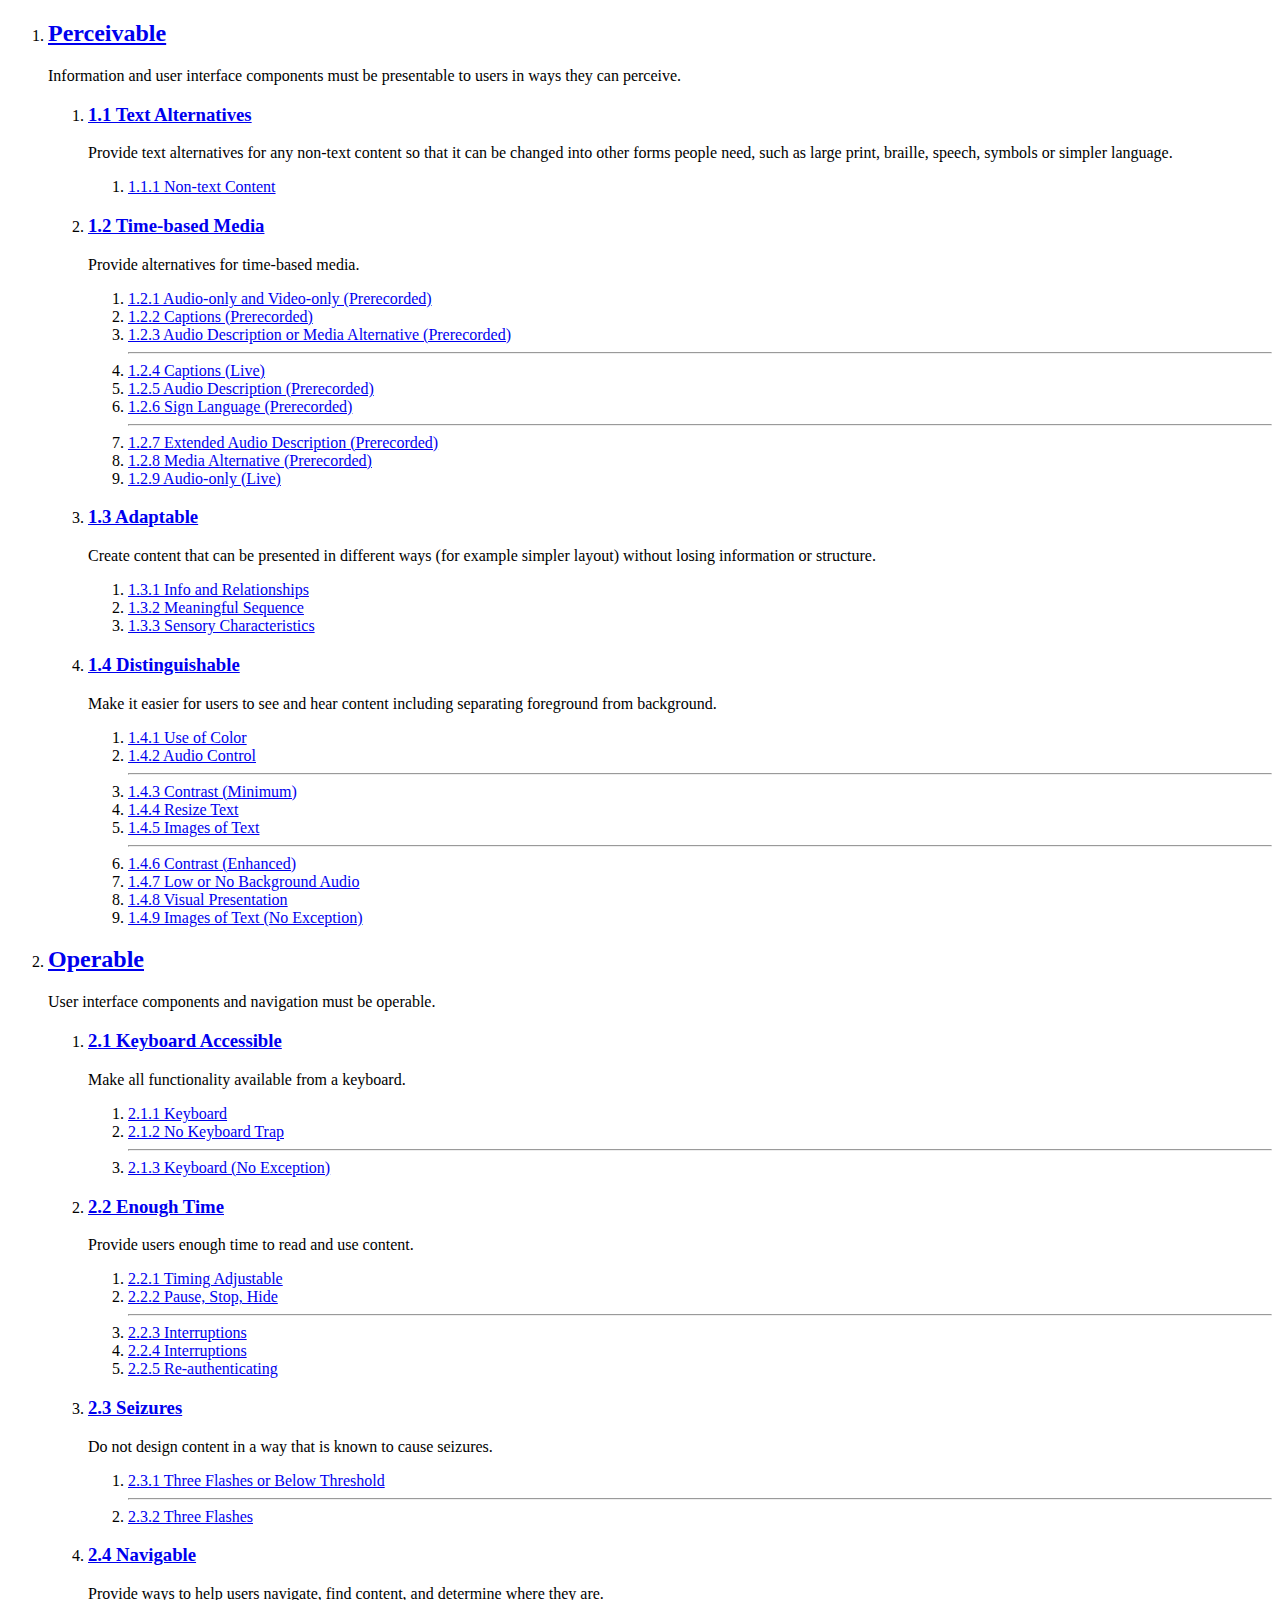
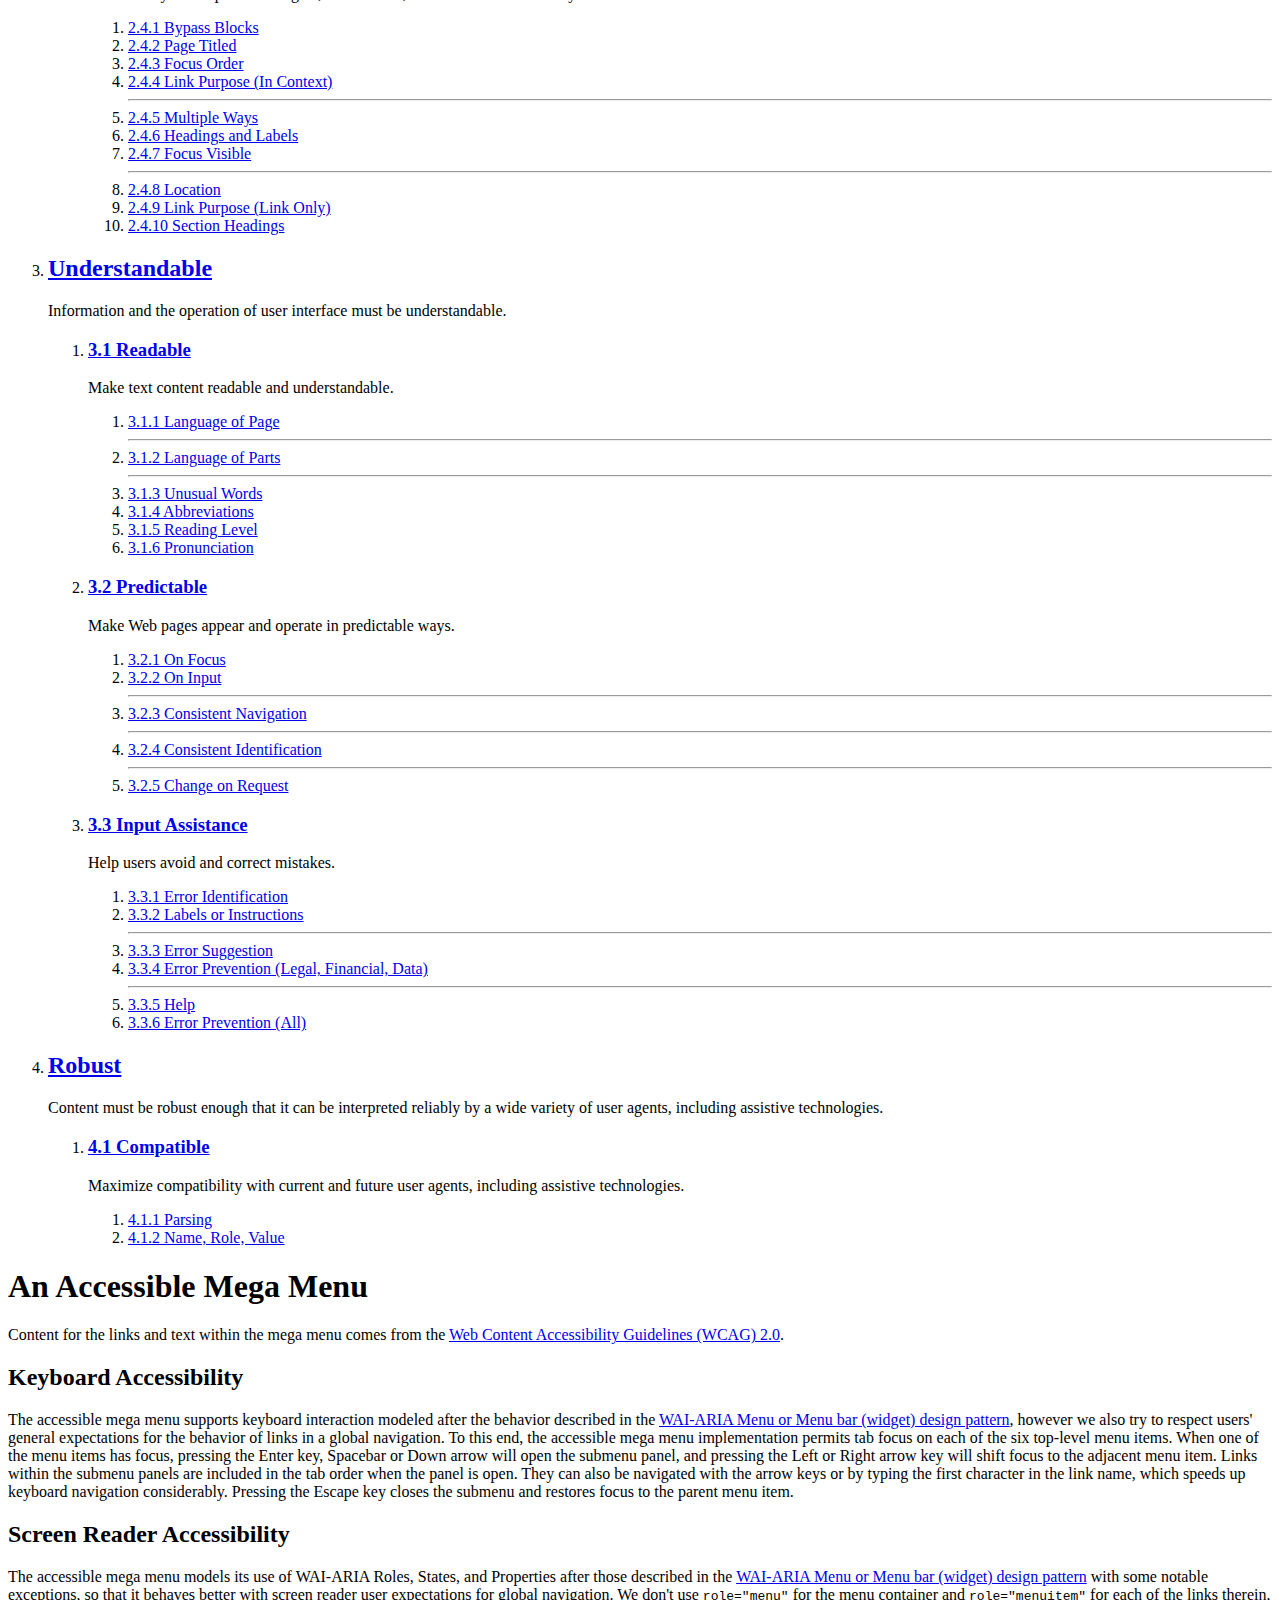
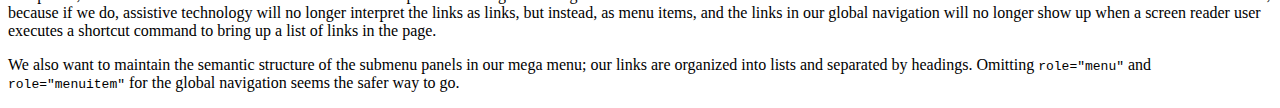
==== index.html @ 06f4739c "Formatting updates" ====
<!DOCTYPE html>
<html lang="en">
  <head>
    <meta charset="utf-8">
    <title>Accessible Mega Menu</title>
    <link rel="stylesheet" href="css/main.css">
    <link rel="stylesheet" href="css/mega-menu.css">
    <script src="https://code.jquery.com/jquery-1.10.1.min.js"></script>
    <script src="js/accessible-mega-menu.js"></script>
    <script src="js/main.js"></script>
  </head>
  <body class="init">
    <div class="layout-grid layout-center diffuse-shadow fill-extra-light">
      <nav class="megamenu">
        <ol>
          <li>
            <h2><a href="http://www.w3.org/TR/WCAG/#perceivable">Perceivable</a></h2>
            <div class="cols-4">
              <p>Information and user interface components must be presentable to users in ways they can perceive.</p>
              <ol>
                <li class="accessible-megamenu-panel-group">
                  <h3><a href="http://www.w3.org/TR/WCAG/#text-equiv">1.1 Text Alternatives</a></h3>
                  <p>Provide text alternatives for any non-text content so that it can be changed into other forms people need, such as large print, braille, speech, symbols or simpler language.</p>
                  <ol>
                    <li><a href="http://www.w3.org/TR/WCAG20/#text-equiv-all">1.1.1 Non-text Content</a></li>
                  </ol>
                </li>
                <li class="accessible-megamenu-panel-group">
                  <h3><a href="http://www.w3.org/TR/WCAG/#media-equiv">1.2 Time-based Media</a></h3>
                  <p>Provide alternatives for time-based media.</p>
                  <ol>
                    <li><a href="http://www.w3.org/TR/WCAG20/#media-equiv-av-only-alt">1.2.1 Audio-only and Video-only (Prerecorded)</a></li>
                    <li><a href="http://www.w3.org/TR/WCAG20/#media-equiv-captions">1.2.2 Captions (Prerecorded)</a></li>
                    <li>
                      <a href="http://www.w3.org/TR/WCAG20/#media-equiv-audio-desc">1.2.3 Audio Description or Media Alternative (Prerecorded)</a>
                      <hr/>
                    </li>
                    <li><a href="http://www.w3.org/TR/WCAG20/#media-equiv-captions">1.2.4 Captions (Live)</a></li>
                    <li><a href="http://www.w3.org/TR/WCAG20/#media-equiv-audio-desc-only">1.2.5 Audio Description (Prerecorded)</a></li>
                    <li>
                      <a href="http://www.w3.org/TR/WCAG20/#media-equiv-sign">1.2.6 Sign Language (Prerecorded)</a>
                      <hr/>
                    </li>
                    <li><a href="http://www.w3.org/TR/WCAG20/#media-equiv-extended-ad">1.2.7 Extended Audio Description (Prerecorded)</a></li>
                    <li><a href="http://www.w3.org/TR/WCAG20/#media-equiv-text-doc">1.2.8 Media Alternative (Prerecorded)</a></li>
                    <li><a href="http://www.w3.org/TR/WCAG20/#media-equiv-live-audio-only">1.2.9 Audio-only (Live)</a></li>
                  </ol>
                </li>
                <li class="accessible-megamenu-panel-group">
                  <h3><a href="http://www.w3.org/TR/WCAG20/#content-structure-separation">1.3 Adaptable</a></h3>
                  <p>Create content that can be presented in different ways (for example simpler layout) without losing information or structure.</p>
                  <ol>
                    <li><a href="http://www.w3.org/TR/WCAG20/#content-structure-separation-programmatic">1.3.1 Info and Relationships</a></li>
                    <li><a href="http://www.w3.org/TR/WCAG20/#content-structure-separation-sequence">1.3.2 Meaningful Sequence</a></li>
                    <li><a href="http://www.w3.org/TR/WCAG20/#content-structure-separation-understanding">1.3.3 Sensory Characteristics</a></li>
                  </ol>
                </li>
                <li class="accessible-megamenu-panel-group">
                  <h3><a href="http://www.w3.org/TR/WCAG20/#visual-audio-contrast">1.4 Distinguishable</a></h3>
                  <p>Make it easier for users to see and hear content including separating foreground from background.</p>
                  <ol>
                    <li><a href="http://www.w3.org/TR/WCAG20/#visual-audio-contrast-without-color">1.4.1 Use of Color</a></li>
                    <li>
                      <a href="http://www.w3.org/TR/WCAG20/#visual-audio-contrast-dis-audio">1.4.2 Audio Control</a>
                      <hr/>
                    </li>
                    <li><a href="http://www.w3.org/TR/WCAG20/#visual-audio-contrast-contrast">1.4.3 Contrast (Minimum)</a></li>
                    <li><a href="http://www.w3.org/TR/WCAG20/#visual-audio-contrast-scale">1.4.4 Resize Text</a></li>
                    <li>
                      <a href="http://www.w3.org/TR/WCAG20/#visual-audio-contrast-text-presentation">1.4.5 Images of Text</a>
                      <hr/>
                    </li>
                    <li><a href="http://www.w3.org/TR/WCAG20/#visual-audio-contrast7">1.4.6 Contrast (Enhanced)</a></li>
                    <li><a href="http://www.w3.org/TR/WCAG20/#visual-audio-contrast-noaudio">1.4.7 Low or No Background Audio</a></li>
                    <li><a href="http://www.w3.org/WAI/WCAG20/quickref/#qr-visual-audio-contrast-visual-presentation">1.4.8 Visual Presentation</a></li>
                    <li><a href="http://www.w3.org/TR/WCAG20/#visual-audio-contrast-text-images">1.4.9 Images of Text (No Exception)</a></li>
                  </ol>
                </li>
              </ol>
            </div>
          </li>
          <li>
            <h2><a href="http://www.w3.org/TR/WCAG/#operable">Operable</a></h2>
            <div class="cols-4b">
              <p>User interface components and navigation must be operable.</p>
              <ol>
                <li class="accessible-megamenu-panel-group">
                  <h3><a href="http://www.w3.org/TR/WCAG20/#keyboard-operation">2.1 Keyboard Accessible</a></h3>
                  <p>Make all functionality available from a keyboard.</p>
                  <ol>
                    <li><a href="http://www.w3.org/TR/WCAG20/#keyboard-operation-keyboard-operable">2.1.1 Keyboard</a></li>
                    <li>
                      <a href="http://www.w3.org/TR/WCAG20/#keyboard-operation-trapping">2.1.2 No Keyboard Trap</a>
                      <hr/>
                    </li>
                    <li><a href="http://www.w3.org/TR/WCAG20/#keyboard-operation-all-funcs">2.1.3 Keyboard (No Exception)</a></li>
                  </ol>
                </li>
                <li class="accessible-megamenu-panel-group">
                  <h3><a href="http://www.w3.org/TR/WCAG20/#time-limits">2.2 Enough Time</a></h3>
                  <p>Provide users enough time to read and use content.</p>
                  <ol>
                    <li><a href="http://www.w3.org/TR/WCAG20/#time-limits-required-behaviors">2.2.1 Timing Adjustable</a></li>
                    <li>
                      <a href="http://www.w3.org/TR/WCAG20/#time-limits-pause">2.2.2 Pause, Stop, Hide</a>
                      <hr/>
                    </li>
                    <li><a href="http://www.w3.org/TR/WCAG20/#time-limits-no-exceptions">2.2.3 Interruptions</a></li>
                    <li><a href="http://www.w3.org/TR/WCAG20/#time-limits-postponed">2.2.4 Interruptions</a></li>
                    <li><a href="http://www.w3.org/TR/WCAG20/#time-limits-server-timeout">2.2.5 Re-authenticating</a></li>
                  </ol>
                </li>
                <li class="accessible-megamenu-panel-group">
                  <h3><a href="http://www.w3.org/TR/WCAG20/#seizure">2.3 Seizures</a></h3>
                  <p>Do not design content in a way that is known to cause seizures.</p>
                  <ol>
                    <li>
                      <a href="http://www.w3.org/TR/WCAG20/#seizure-does-not-violate">2.3.1 Three Flashes or Below Threshold</a>
                      <hr/>
                    </li>
                    <li><a href="http://www.w3.org/TR/WCAG20/#seizure-three-times">2.3.2 Three Flashes</a> </li>
                  </ol>
                </li>
                <li class="accessible-megamenu-panel-group">
                  <h3><a href="http://www.w3.org/TR/WCAG20/#navigation-mechanisms">2.4 Navigable</a></h3>
                  <p>Provide ways to help users navigate, find content, and determine where they are.</p>
                  <ol>
                    <li><a href="http://www.w3.org/TR/WCAG20/#navigation-mechanisms-skip">2.4.1 Bypass Blocks</a></li>
                    <li><a href="http://www.w3.org/TR/WCAG20/#navigation-mechanisms-title">2.4.2 Page Titled</a></li>
                    <li><a href="http://www.w3.org/TR/WCAG20/#navigation-mechanisms-focus-order">2.4.3 Focus Order</a></li>
                    <li>
                      <a href="http://www.w3.org/TR/WCAG20/#navigation-mechanisms-refs">2.4.4 Link Purpose (In Context)</a>
                      <hr/>
                    </li>
                    <li><a href="http://www.w3.org/TR/WCAG20/#navigation-mechanisms-mult-loc">2.4.5 Multiple Ways</a></li>
                    <li><a href="http://www.w3.org/TR/WCAG20/#navigation-mechanisms-descriptive">2.4.6 Headings and Labels</a></li>
                    <li>
                      <a href="http://www.w3.org/TR/WCAG20/#navigation-mechanisms-focus-visible">2.4.7 Focus Visible</a>
                      <hr/>
                    </li>
                    <li><a href="http://www.w3.org/TR/WCAG20/#navigation-mechanisms-location">2.4.8 Location</a></li>
                    <li><a href="http://www.w3.org/TR/WCAG20/#navigation-mechanisms-link">2.4.9 Link Purpose (Link Only)</a></li>
                    <li><a href="http://www.w3.org/TR/WCAG20/#navigation-mechanisms-headings">2.4.10 Section Headings</a></li>
                  </ol>
                </li>
              </ol>
            </div>
          </li>
          <li>
            <h2><a href="http://www.w3.org/TR/WCAG/#understandable">Understandable</a></h2>
            <div class="cols-3">
              <p>Information and the operation of user interface must be understandable.</p>
              <ol>
                <li class="accessible-megamenu-panel-group">
                  <h3><a href="http://www.w3.org/TR/WCAG20/#meaning">3.1 Readable</a></h3>
                  <p>Make text content readable and understandable.</p>
                  <ol>
                    <li>
                      <a href="http://www.w3.org/TR/WCAG20/#meaning-doc-lang-id">3.1.1 Language of Page</a>
                      <hr/>
                    </li>
                    <li>
                      <a href="http://www.w3.org/TR/WCAG20/#meaning-other-lang-id">3.1.2 Language of Parts</a>
                      <hr/>
                    </li>
                    <li><a href="http://www.w3.org/TR/WCAG20/#meaning-idioms">3.1.3 Unusual Words</a></li>
                    <li><a href="http://www.w3.org/TR/WCAG20/#meaning-located">3.1.4 Abbreviations</a></li>
                    <li><a href="http://www.w3.org/TR/WCAG20/#meaning-supplements">3.1.5 Reading Level</a></li>
                    <li><a href="http://www.w3.org/TR/WCAG20/#meaning-pronunciation">3.1.6 Pronunciation</a></li>
                  </ol>
                </li>
                <li class="accessible-megamenu-panel-group">
                  <h3><a href="http://www.w3.org/TR/WCAG20/#consistent-behavior">3.2 Predictable</a></h3>
                  <p>Make Web pages appear and operate in predictable ways.</p>
                  <ol>
                    <li><a href="http://www.w3.org/TR/WCAG20/#consistent-behavior-receive-focus">3.2.1 On Focus</a> </li>
                    <li>
                      <a href="http://www.w3.org/TR/WCAG20/#consistent-behavior-unpredictable-change">3.2.2 On Input</a>
                      <hr/>
                    </li>
                    <li>
                      <a href="http://www.w3.org/TR/WCAG20/#consistent-behavior-consistent-locations">3.2.3 Consistent Navigation</a>
                      <hr/>
                    </li>
                    <li>
                      <a href="http://www.w3.org/TR/WCAG20/#consistent-behavior-consistent-functionality">3.2.4 Consistent Identification</a>
                      <hr/>
                    </li>
                    <li><a href="http://www.w3.org/TR/WCAG20/#consistent-behavior-no-extreme-changes-context">3.2.5 Change on Request</a></li>
                  </ol>
                </li>
                <li class="accessible-megamenu-panel-group">
                  <h3><a href="http://www.w3.org/TR/WCAG20/#minimize-error">3.3 Input Assistance</a></h3>
                  <p>Help users avoid and correct mistakes.</p>
                  <ol>
                    <li><a href="http://www.w3.org/TR/WCAG20/#minimize-error-identified">3.3.1 Error Identification</a></li>
                    <li>
                      <a href="http://www.w3.org/TR/WCAG20/#minimize-error-cues">3.3.2 Labels or Instructions</a>
                      <hr/>
                    </li>
                    <li><a href="http://www.w3.org/TR/WCAG20/#minimize-error-suggestions">3.3.3 Error Suggestion</a></li>
                    <li>
                      <a href="http://www.w3.org/TR/WCAG20/#minimize-error-reversible">3.3.4 Error Prevention (Legal, Financial, Data)</a>
                      <hr/>
                    </li>
                    <li><a href="http://www.w3.org/TR/WCAG20/#minimize-error-context-help">3.3.5 Help</a></li>
                    <li><a href="http://www.w3.org/TR/WCAG20/#minimize-error-reversible-all">3.3.6 Error Prevention (All)</a></li>
                  </ol>
                </li>
              </ol>
            </div>
          </li>
          <li>
            <h2><a href="http://www.w3.org/TR/WCAG/#robust">Robust</a></h2>
            <div class="cols-1">
              <p>Content must be robust enough that it can be interpreted reliably by a wide variety of user agents, including assistive technologies.</p>
              <ol>
                <li class="accessible-megamenu-panel-group">
                  <h3><a href="http://www.w3.org/TR/WCAG20/#ensure-compat">4.1 Compatible</a></h3>
                  <p>Maximize compatibility with current and future user agents, including assistive technologies.</p>
                  <ol>
                    <li><a href="http://www.w3.org/TR/WCAG20/#ensure-compat-parses">4.1.1 Parsing</a></li>
                    <li><a href="http://www.w3.org/TR/WCAG20/#ensure-compat-rsv">4.1.2 Name, Role, Value</a></li>
                  </ol>
                </li>
              </ol>
            </div>
          </li>
        </ol>
      </nav>
      <main role="main">
        <h1>An Accessible Mega Menu</h1>
        <p>Content for the links and text within the mega menu comes from the <a href="http://www.w3.org/TR/WCAG/">Web Content Accessibility Guidelines (WCAG) 2.0</a>.</p>
        <h2>Keyboard Accessibility</h2>
        <p>The accessible mega menu supports keyboard interaction modeled after the behavior described in the <a href="http://www.w3.org/TR/wai-aria-practices/#menu">WAI-ARIA Menu or Menu bar (widget) design pattern</a>, however we also try to respect users' general expectations for the behavior of links in a global navigation. To this end, the accessible mega menu implementation permits tab focus on each of the six top-level menu items. When one of the menu items has focus, pressing the Enter key, Spacebar or Down arrow will open the submenu panel, and pressing the Left or Right arrow key will shift focus to the adjacent menu item. Links within the submenu panels are included in the tab order when the panel is open. They can also be navigated with the arrow keys or by typing the first character in the link name, which speeds up keyboard navigation considerably. Pressing the Escape key closes the submenu and restores focus to the parent menu item.</p>
        <h2>Screen Reader Accessibility</h2>
        <p>The accessible mega menu models its use of WAI-ARIA Roles, States, and Properties after those described in the <a href="http://www.w3.org/TR/wai-aria-practices/#menu">WAI-ARIA Menu or Menu bar (widget) design pattern</a> with some notable exceptions, so that it behaves better with screen reader user expectations for global navigation. We don't use <code class="prettyprint">role="menu"</code> for the menu container and <code class="prettyprint">role="menuitem"</code> for each of the links therein, because if we do, assistive technology will no longer interpret the links as links, but instead, as menu items, and the links in our global navigation will no longer show up when a screen reader user executes a shortcut command to bring up a list of links in the page.</p>
        <p>We also want to maintain the semantic structure of the submenu panels in our mega menu; our links are organized into lists and separated by headings. Omitting <code class="prettyprint">role="menu"</code> and <code class="prettyprint">role="menuitem"</code> for the global navigation seems the safer way to go.</p>
      </main>
    </div>
  </body>
</html>
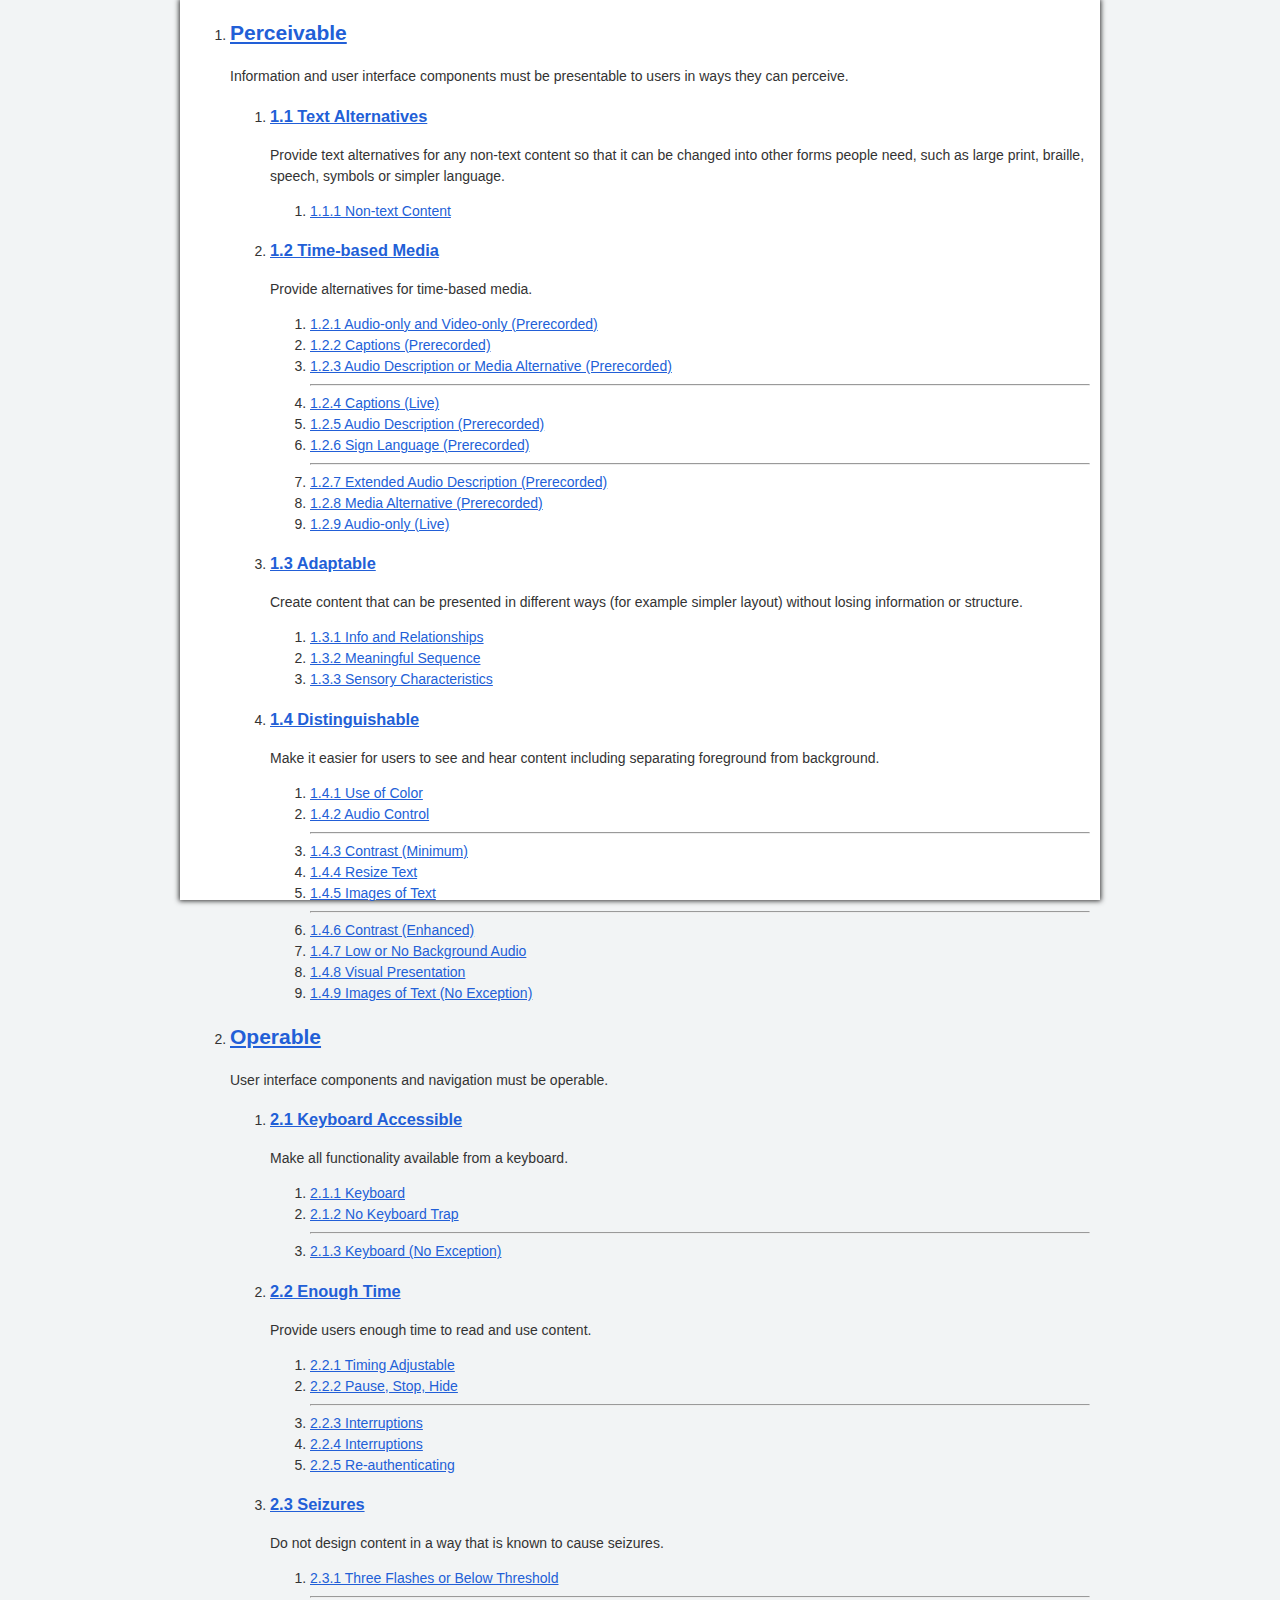
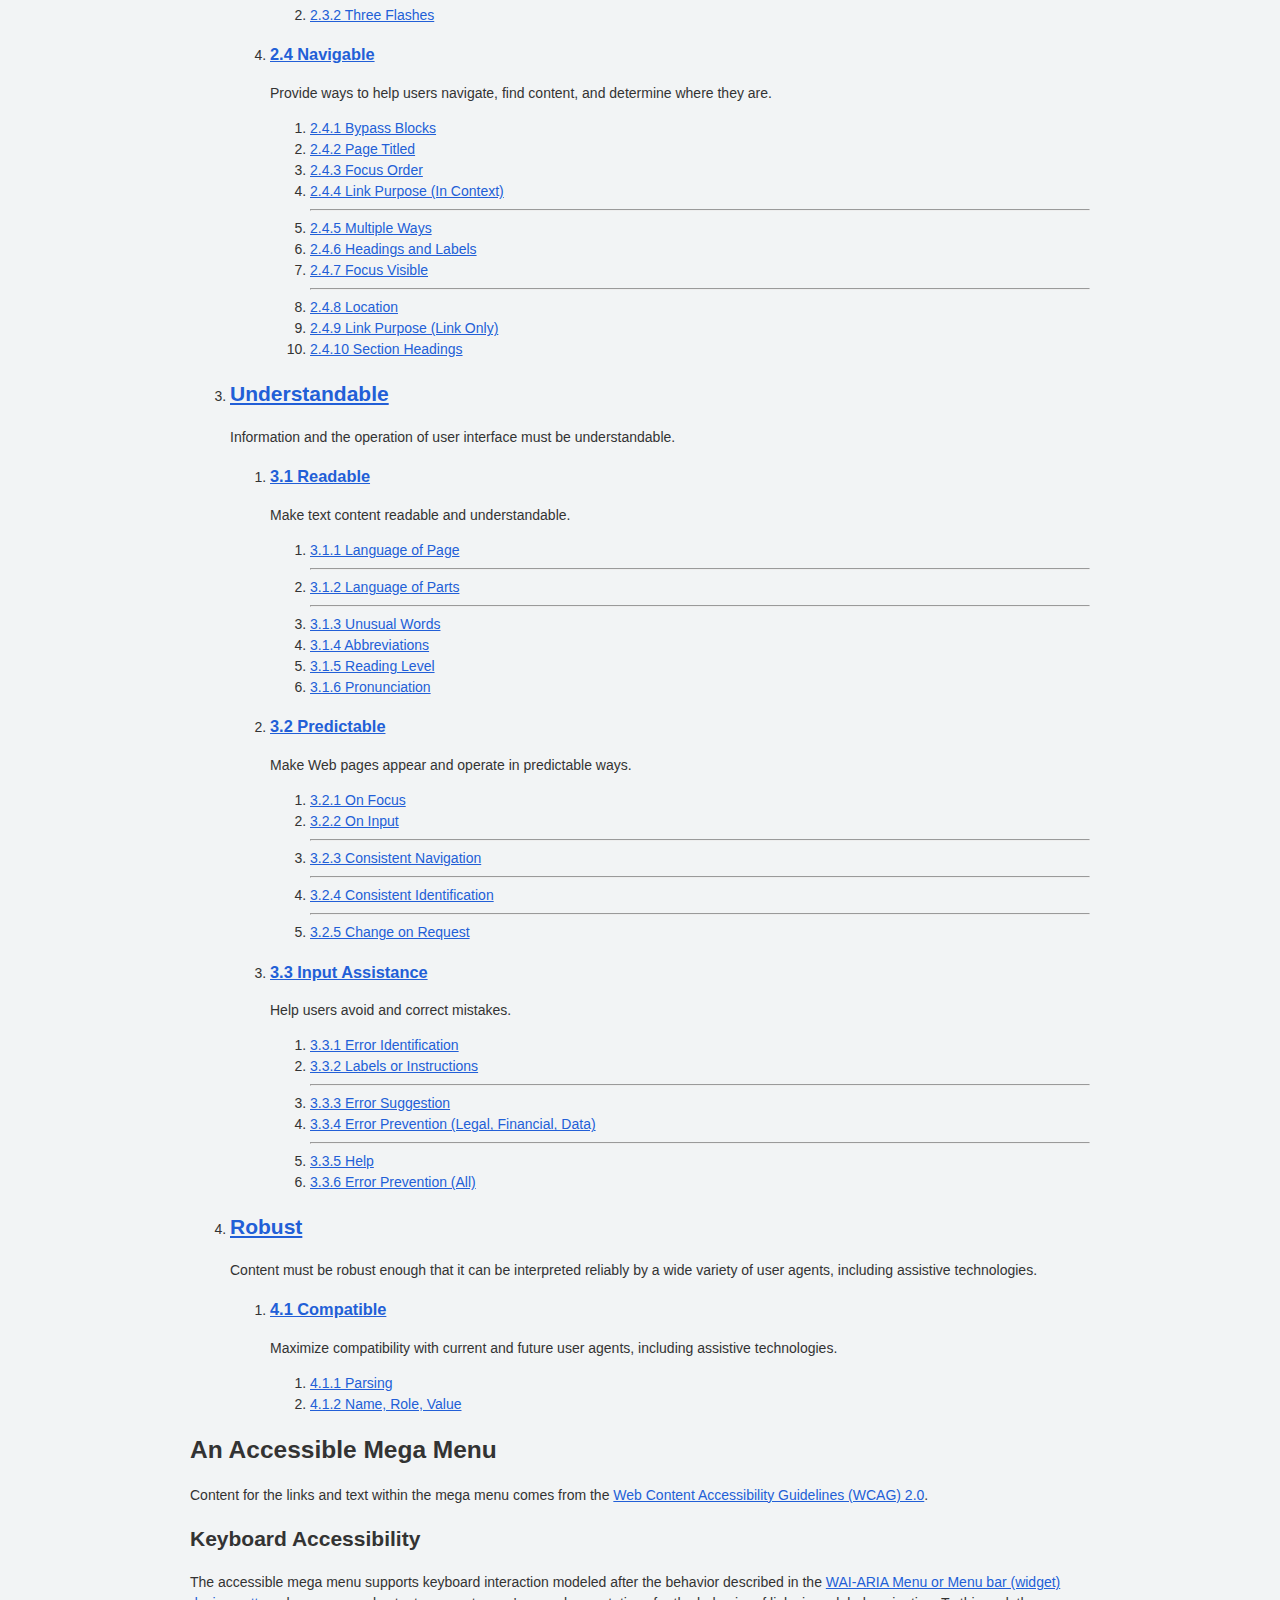
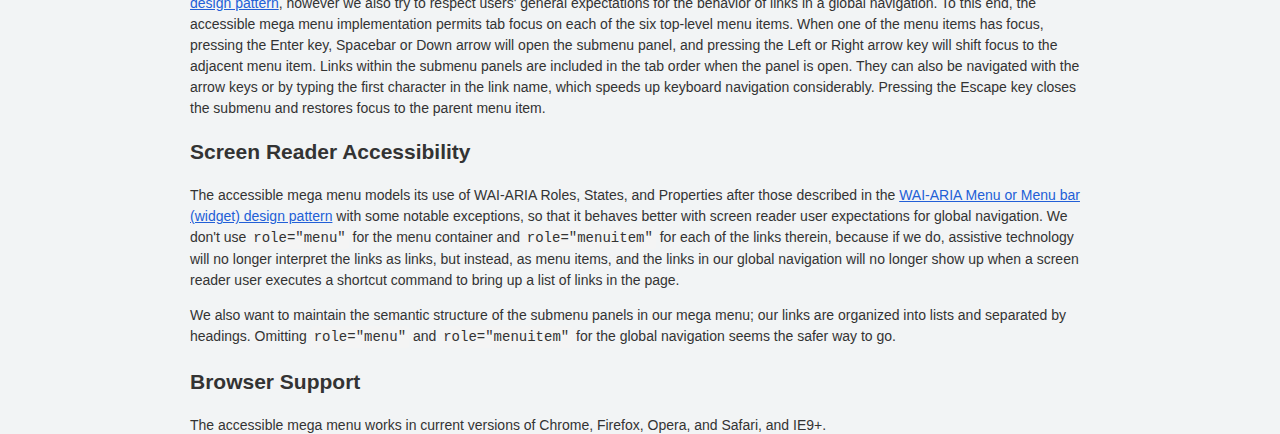
==== commit 7987d681: "Reduced specificity 🚀" ====
--- a/index.html
+++ b/index.html
@@ -9,8 +9,8 @@
     <script src="js/accessible-mega-menu.js"></script>
     <script src="js/main.js"></script>
   </head>
-  <body class="init">
-    <div class="layout-grid layout-center diffuse-shadow fill-extra-light">
+  <body>
+    <div class="layout">
       <nav class="megamenu">
         <ol>
           <li>
@@ -18,14 +18,14 @@
             <div class="cols-4">
               <p>Information and user interface components must be presentable to users in ways they can perceive.</p>
               <ol>
-                <li class="accessible-megamenu-panel-group">
+                <li class="menu-panel-group">
                   <h3><a href="http://www.w3.org/TR/WCAG/#text-equiv">1.1 Text Alternatives</a></h3>
                   <p>Provide text alternatives for any non-text content so that it can be changed into other forms people need, such as large print, braille, speech, symbols or simpler language.</p>
                   <ol>
                     <li><a href="http://www.w3.org/TR/WCAG20/#text-equiv-all">1.1.1 Non-text Content</a></li>
                   </ol>
                 </li>
-                <li class="accessible-megamenu-panel-group">
+                <li class="menu-panel-group">
                   <h3><a href="http://www.w3.org/TR/WCAG/#media-equiv">1.2 Time-based Media</a></h3>
                   <p>Provide alternatives for time-based media.</p>
                   <ol>
@@ -46,7 +46,7 @@
                     <li><a href="http://www.w3.org/TR/WCAG20/#media-equiv-live-audio-only">1.2.9 Audio-only (Live)</a></li>
                   </ol>
                 </li>
-                <li class="accessible-megamenu-panel-group">
+                <li class="menu-panel-group">
                   <h3><a href="http://www.w3.org/TR/WCAG20/#content-structure-separation">1.3 Adaptable</a></h3>
                   <p>Create content that can be presented in different ways (for example simpler layout) without losing information or structure.</p>
                   <ol>
@@ -55,7 +55,7 @@
                     <li><a href="http://www.w3.org/TR/WCAG20/#content-structure-separation-understanding">1.3.3 Sensory Characteristics</a></li>
                   </ol>
                 </li>
-                <li class="accessible-megamenu-panel-group">
+                <li class="menu-panel-group">
                   <h3><a href="http://www.w3.org/TR/WCAG20/#visual-audio-contrast">1.4 Distinguishable</a></h3>
                   <p>Make it easier for users to see and hear content including separating foreground from background.</p>
                   <ol>
@@ -84,7 +84,7 @@
             <div class="cols-4b">
               <p>User interface components and navigation must be operable.</p>
               <ol>
-                <li class="accessible-megamenu-panel-group">
+                <li class="menu-panel-group">
                   <h3><a href="http://www.w3.org/TR/WCAG20/#keyboard-operation">2.1 Keyboard Accessible</a></h3>
                   <p>Make all functionality available from a keyboard.</p>
                   <ol>
@@ -96,7 +96,7 @@
                     <li><a href="http://www.w3.org/TR/WCAG20/#keyboard-operation-all-funcs">2.1.3 Keyboard (No Exception)</a></li>
                   </ol>
                 </li>
-                <li class="accessible-megamenu-panel-group">
+                <li class="menu-panel-group">
                   <h3><a href="http://www.w3.org/TR/WCAG20/#time-limits">2.2 Enough Time</a></h3>
                   <p>Provide users enough time to read and use content.</p>
                   <ol>
@@ -110,7 +110,7 @@
                     <li><a href="http://www.w3.org/TR/WCAG20/#time-limits-server-timeout">2.2.5 Re-authenticating</a></li>
                   </ol>
                 </li>
-                <li class="accessible-megamenu-panel-group">
+                <li class="menu-panel-group">
                   <h3><a href="http://www.w3.org/TR/WCAG20/#seizure">2.3 Seizures</a></h3>
                   <p>Do not design content in a way that is known to cause seizures.</p>
                   <ol>
@@ -121,7 +121,7 @@
                     <li><a href="http://www.w3.org/TR/WCAG20/#seizure-three-times">2.3.2 Three Flashes</a> </li>
                   </ol>
                 </li>
-                <li class="accessible-megamenu-panel-group">
+                <li class="menu-panel-group">
                   <h3><a href="http://www.w3.org/TR/WCAG20/#navigation-mechanisms">2.4 Navigable</a></h3>
                   <p>Provide ways to help users navigate, find content, and determine where they are.</p>
                   <ol>
@@ -151,7 +151,7 @@
             <div class="cols-3">
               <p>Information and the operation of user interface must be understandable.</p>
               <ol>
-                <li class="accessible-megamenu-panel-group">
+                <li class="menu-panel-group">
                   <h3><a href="http://www.w3.org/TR/WCAG20/#meaning">3.1 Readable</a></h3>
                   <p>Make text content readable and understandable.</p>
                   <ol>
@@ -169,7 +169,7 @@
                     <li><a href="http://www.w3.org/TR/WCAG20/#meaning-pronunciation">3.1.6 Pronunciation</a></li>
                   </ol>
                 </li>
-                <li class="accessible-megamenu-panel-group">
+                <li class="menu-panel-group">
                   <h3><a href="http://www.w3.org/TR/WCAG20/#consistent-behavior">3.2 Predictable</a></h3>
                   <p>Make Web pages appear and operate in predictable ways.</p>
                   <ol>
@@ -189,7 +189,7 @@
                     <li><a href="http://www.w3.org/TR/WCAG20/#consistent-behavior-no-extreme-changes-context">3.2.5 Change on Request</a></li>
                   </ol>
                 </li>
-                <li class="accessible-megamenu-panel-group">
+                <li class="menu-panel-group">
                   <h3><a href="http://www.w3.org/TR/WCAG20/#minimize-error">3.3 Input Assistance</a></h3>
                   <p>Help users avoid and correct mistakes.</p>
                   <ol>
@@ -215,7 +215,7 @@
             <div class="cols-1">
               <p>Content must be robust enough that it can be interpreted reliably by a wide variety of user agents, including assistive technologies.</p>
               <ol>
-                <li class="accessible-megamenu-panel-group">
+                <li class="menu-panel-group">
                   <h3><a href="http://www.w3.org/TR/WCAG20/#ensure-compat">4.1 Compatible</a></h3>
                   <p>Maximize compatibility with current and future user agents, including assistive technologies.</p>
                   <ol>
@@ -234,8 +234,10 @@
         <h2>Keyboard Accessibility</h2>
         <p>The accessible mega menu supports keyboard interaction modeled after the behavior described in the <a href="http://www.w3.org/TR/wai-aria-practices/#menu">WAI-ARIA Menu or Menu bar (widget) design pattern</a>, however we also try to respect users' general expectations for the behavior of links in a global navigation. To this end, the accessible mega menu implementation permits tab focus on each of the six top-level menu items. When one of the menu items has focus, pressing the Enter key, Spacebar or Down arrow will open the submenu panel, and pressing the Left or Right arrow key will shift focus to the adjacent menu item. Links within the submenu panels are included in the tab order when the panel is open. They can also be navigated with the arrow keys or by typing the first character in the link name, which speeds up keyboard navigation considerably. Pressing the Escape key closes the submenu and restores focus to the parent menu item.</p>
         <h2>Screen Reader Accessibility</h2>
-        <p>The accessible mega menu models its use of WAI-ARIA Roles, States, and Properties after those described in the <a href="http://www.w3.org/TR/wai-aria-practices/#menu">WAI-ARIA Menu or Menu bar (widget) design pattern</a> with some notable exceptions, so that it behaves better with screen reader user expectations for global navigation. We don't use <code class="prettyprint">role="menu"</code> for the menu container and <code class="prettyprint">role="menuitem"</code> for each of the links therein, because if we do, assistive technology will no longer interpret the links as links, but instead, as menu items, and the links in our global navigation will no longer show up when a screen reader user executes a shortcut command to bring up a list of links in the page.</p>
-        <p>We also want to maintain the semantic structure of the submenu panels in our mega menu; our links are organized into lists and separated by headings. Omitting <code class="prettyprint">role="menu"</code> and <code class="prettyprint">role="menuitem"</code> for the global navigation seems the safer way to go.</p>
+        <p>The accessible mega menu models its use of WAI-ARIA Roles, States, and Properties after those described in the <a href="http://www.w3.org/TR/wai-aria-practices/#menu">WAI-ARIA Menu or Menu bar (widget) design pattern</a> with some notable exceptions, so that it behaves better with screen reader user expectations for global navigation. We don't use <code>role="menu"</code> for the menu container and <code>role="menuitem"</code> for each of the links therein, because if we do, assistive technology will no longer interpret the links as links, but instead, as menu items, and the links in our global navigation will no longer show up when a screen reader user executes a shortcut command to bring up a list of links in the page.</p>
+        <p>We also want to maintain the semantic structure of the submenu panels in our mega menu; our links are organized into lists and separated by headings. Omitting <code>role="menu"</code> and <code>role="menuitem"</code> for the global navigation seems the safer way to go.</p>
+        <h2>Browser Support</h2>
+        <p>The accessible mega menu works in current versions of Chrome, Firefox, Opera, and Safari, and IE9+.</p>
       </main>
     </div>
   </body>
--- a/css/main.css
+++ b/css/main.css
@@ -0,0 +1,51 @@
+html,
+body {
+  height: 100%;
+  margin: 0;
+  padding: 0;
+  width: 100%;
+}
+html {
+  font-size: 14px;
+  line-height: 1.5;
+}
+body {
+  background: #f2f4f5;
+  color: #333;
+  cursor: default;
+  font-family: 'Helvetica Neue', Helvetica, Arial, sans-serif;
+}
+code {
+  background: #f4f4f4;
+  border-radius: 3px;
+  padding: 3px;
+}
+h1 {
+  font-size: 1.75rem;
+}
+h2 {
+  font-size: 1.5rem;
+}
+.layout {
+  background: #fff;
+  bottom: 0;
+  box-shadow: 0 0 5px 1px #333;
+  left: 0;
+  margin: auto;
+  padding: 0 10px 10px;
+  position: absolute;
+  right: 0;
+  top: 0;
+  width: 900px;
+}
+:link {
+  color: #225fd7;
+}
+:link:focus {
+  outline: 2px solid #225fd7;
+  text-decoration: underline;
+}
+:link:active,
+:link:hover {
+  outline: 0;
+}--- a/css/mega-menu.css
+++ b/css/mega-menu.css
@@ -0,0 +1,188 @@
+.menu {
+  background: #dfe2e2;
+  border-color: #b3b3b3;
+  border-color: rgba(0, 0, 0, 0.3);
+  border-style: solid;
+  border-width: 0 1px 1px;
+  box-sizing: border-box;
+  color: #454545;
+  display: block;
+  height: 3.077em;
+  list-style: none;
+  margin: 0;
+  padding: 0;
+  position: relative;
+}
+.menu h2,
+.menu h3,
+.menu h4 {
+  display: inline;
+  font-size: 1em;
+  line-height: inherit;
+  padding: 0;
+}
+.menu:focus {
+  outline: 2px solid #225fd7;
+}
+.menu-top-nav-item {
+  border-right: 1px solid #b3b3b3;
+  box-sizing: border-box;
+  color: #454545 !important;
+  display: block;
+  float: left;
+  height: 3.077em;
+  list-style: none;
+  margin: 0;
+  padding: 0;
+  position: relative;
+  text-shadow: 0 1px 0 #fff;
+}
+.menu-top-nav-item a[aria-haspopup] {
+  color: #454545 !important;
+  display: block;
+  height: 3em;
+  line-height: 3em;
+  padding: 0 12px;
+  position: relative;
+  text-decoration: none;
+  z-index: inherit; 
+}
+.menu-top-nav-item a[aria-haspopup]:hover,
+.menu-top-nav-item a[aria-haspopup]:focus {
+  color: #333 !important;
+  outline-offset: -1px;
+}
+.menu-top-nav-item a[aria-haspopup]:hover,
+.menu-top-nav-item a[aria-haspopup]:focus,
+.menu-top-nav-item a[aria-haspopup].open {
+  background: #f5f8fa none;
+  margin-left: 0;
+  z-index: 1002;
+}
+.menu-top-nav-item a[aria-haspopup].open {
+  background: #f5f8fa none;
+  padding-bottom: 2px;
+}
+.menu-top-nav-item:first-child a[aria-haspopup].open {
+  border-left: 1px solid #b3b3b3;
+  left: -1px;
+  margin-right: -1px;
+}
+.menu-panel {
+  background: #f5f8fa;
+  border: 1px solid #b3b3b3;
+  box-shadow: 0 4px 4px -3px #171717;
+  color: #454545;
+  cursor: default;
+  display: block;
+  left: -1px;
+  line-height: normal;
+  margin: 0;
+  max-height: 0;
+  opacity: 0;
+  overflow: hidden;
+  padding: 0 12px;
+  position: absolute;
+  top: -9999em;
+  transition: opacity 250ms ease 250ms, max-height 500ms ease, visibility 0s linear 500ms, top 0s linear 500ms;
+  visibility: hidden;
+}
+.menu-panel.open {
+  max-height: 600px;
+  opacity: 1;
+  top: 3em;
+  transition: opacity 250ms ease, max-height 500ms ease, visibility 0s linear 0s, top 0s linear 0s;
+  visibility: visible;
+  z-index: 1001;
+}
+.menu-panel a {
+  color: #225fd7;
+  display: inline-block;
+  font-size: .92em;
+  font-weight: bold;
+  line-height: 1.2em;
+  margin-bottom: 0.5em;
+  text-decoration: none;
+}
+.menu-panel.cols-1,
+.menu-panel.cols-3,
+.menu-panel.cols-4,
+.menu-panel.cols-4b {
+  width: 874px;
+}
+.menu-panel.cols-1 {
+  left: -22.9em;
+}
+.menu-panel.cols-1 > ol > li {
+  width: auto;
+}
+.menu-panel.cols-3 {
+  left: -13.55em;
+}
+.menu-panel.cols-3 > ol > li {
+  width: 30%;
+}
+.menu-panel.cols-4 > ol > li,
+.menu-panel.cols-4b > ol > li {
+  width: 22%;
+}
+.menu-panel.cols-4b {
+  left: -7.4em;
+}
+.menu-panel ol {
+  display: block;
+  list-style: none;
+  margin: 0;
+  padding: 0;
+}
+.menu-panel ol > li {
+  list-style: none;
+  margin: 0;
+  padding: 0;
+  position: relative;
+}
+.menu-panel > ol > li {
+  border-left: 1px solid #171717;
+  display: block;
+  float: left;
+  margin-bottom: 1em;
+  margin-right: 1em;
+  padding-left: 1em;
+}
+.menu-panel > ol > li:first-of-type {
+  border-left: none;
+  box-shadow: none;
+  padding-left: 0;
+}
+.menu-panel > p {
+  color: #454545;
+  font-size: 1.2em;
+  line-height: 1.1em;
+}
+.menu-panel > ol > li > h3 > a {
+  color: #454545;
+  font-size: 1.2em;
+  font-weight: bold;
+  line-height: 1.1em;
+  margin-bottom: 6px;
+  padding-bottom: 0;
+  padding-top: .4em;
+}
+.menu-panel ol ol > li > a {
+  padding-left: 2.333em;
+  text-indent: -2.333em;
+  width: auto;
+}
+.menu-panel a:hover,
+.menu-panel a:focus {
+  color: #225fd7;
+  text-decoration: underline;
+}
+.menu-panel > ol > li > h3 > a:hover,
+.menu-panel > ol > li > h3 > a:focus {
+  color: #333;
+}
+.menu-panel hr {
+  border: 0;
+  border-top: 1px solid #b3b3b3;
+}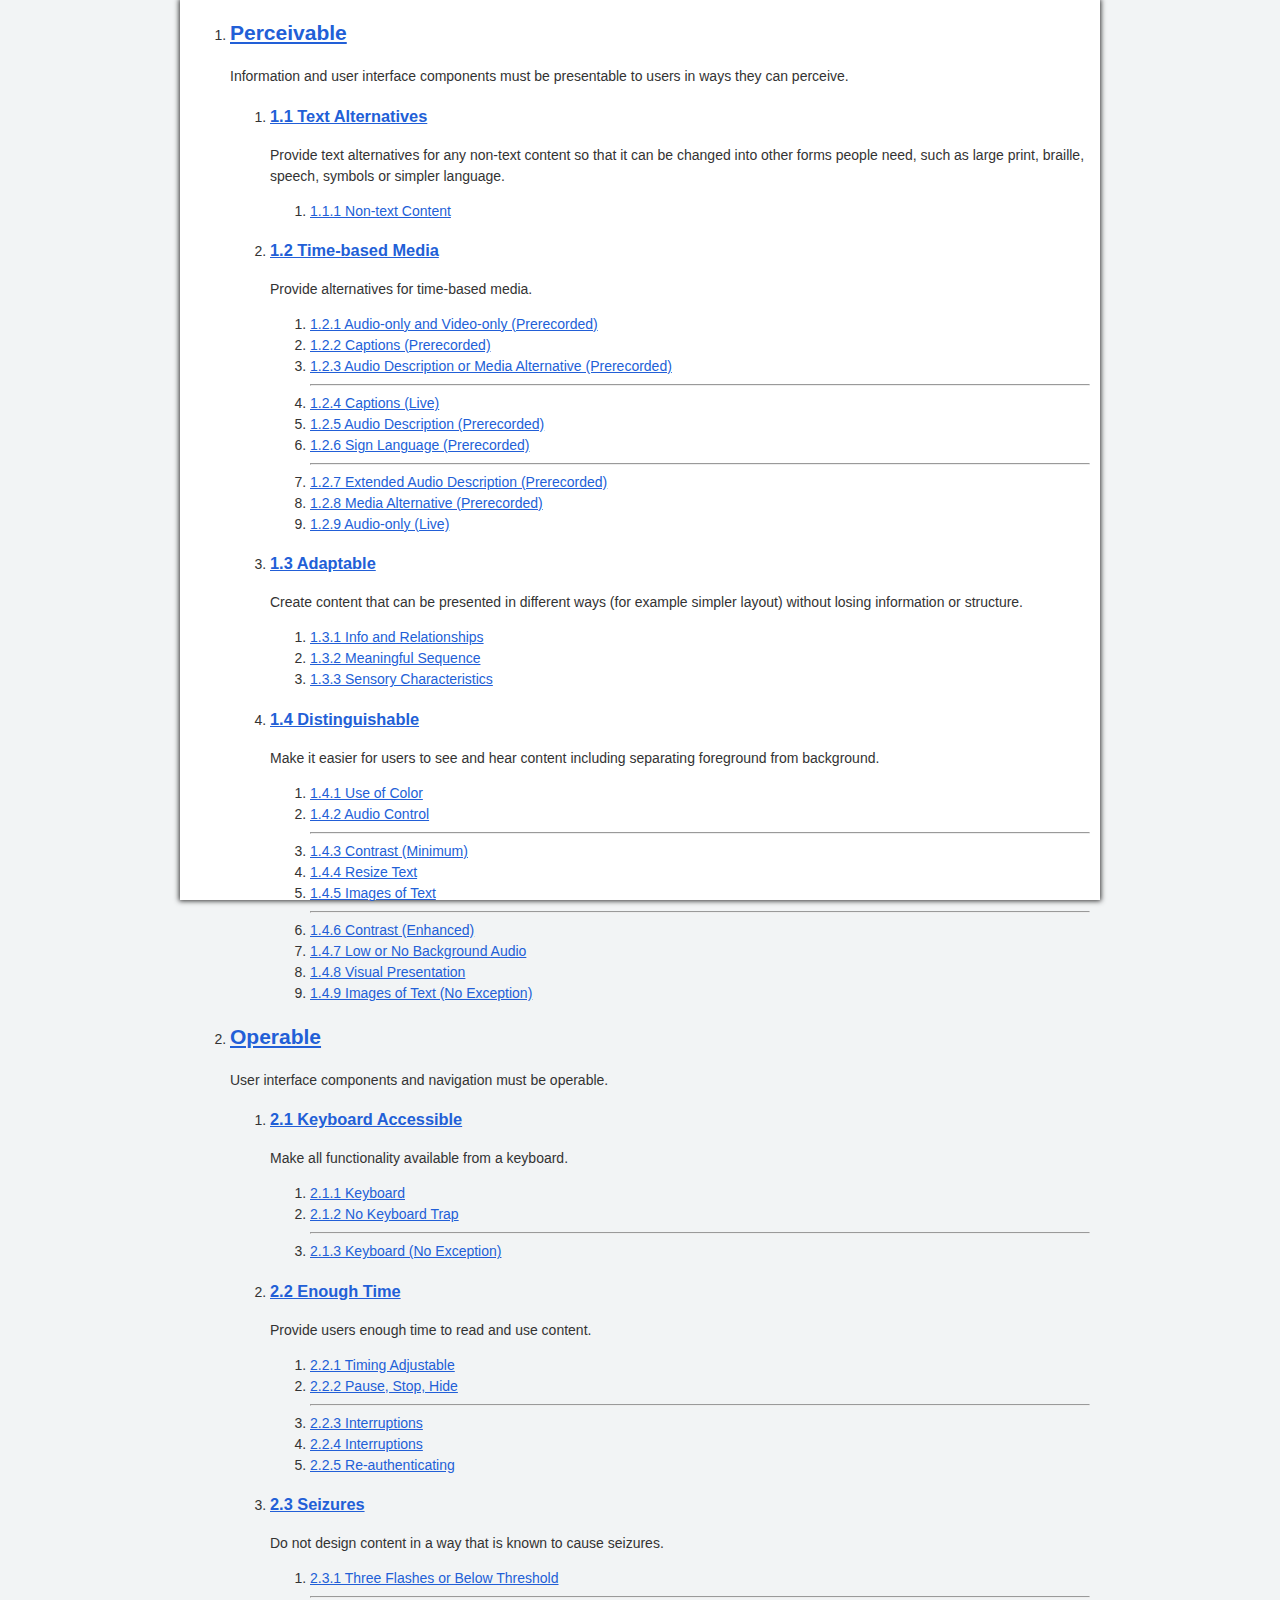
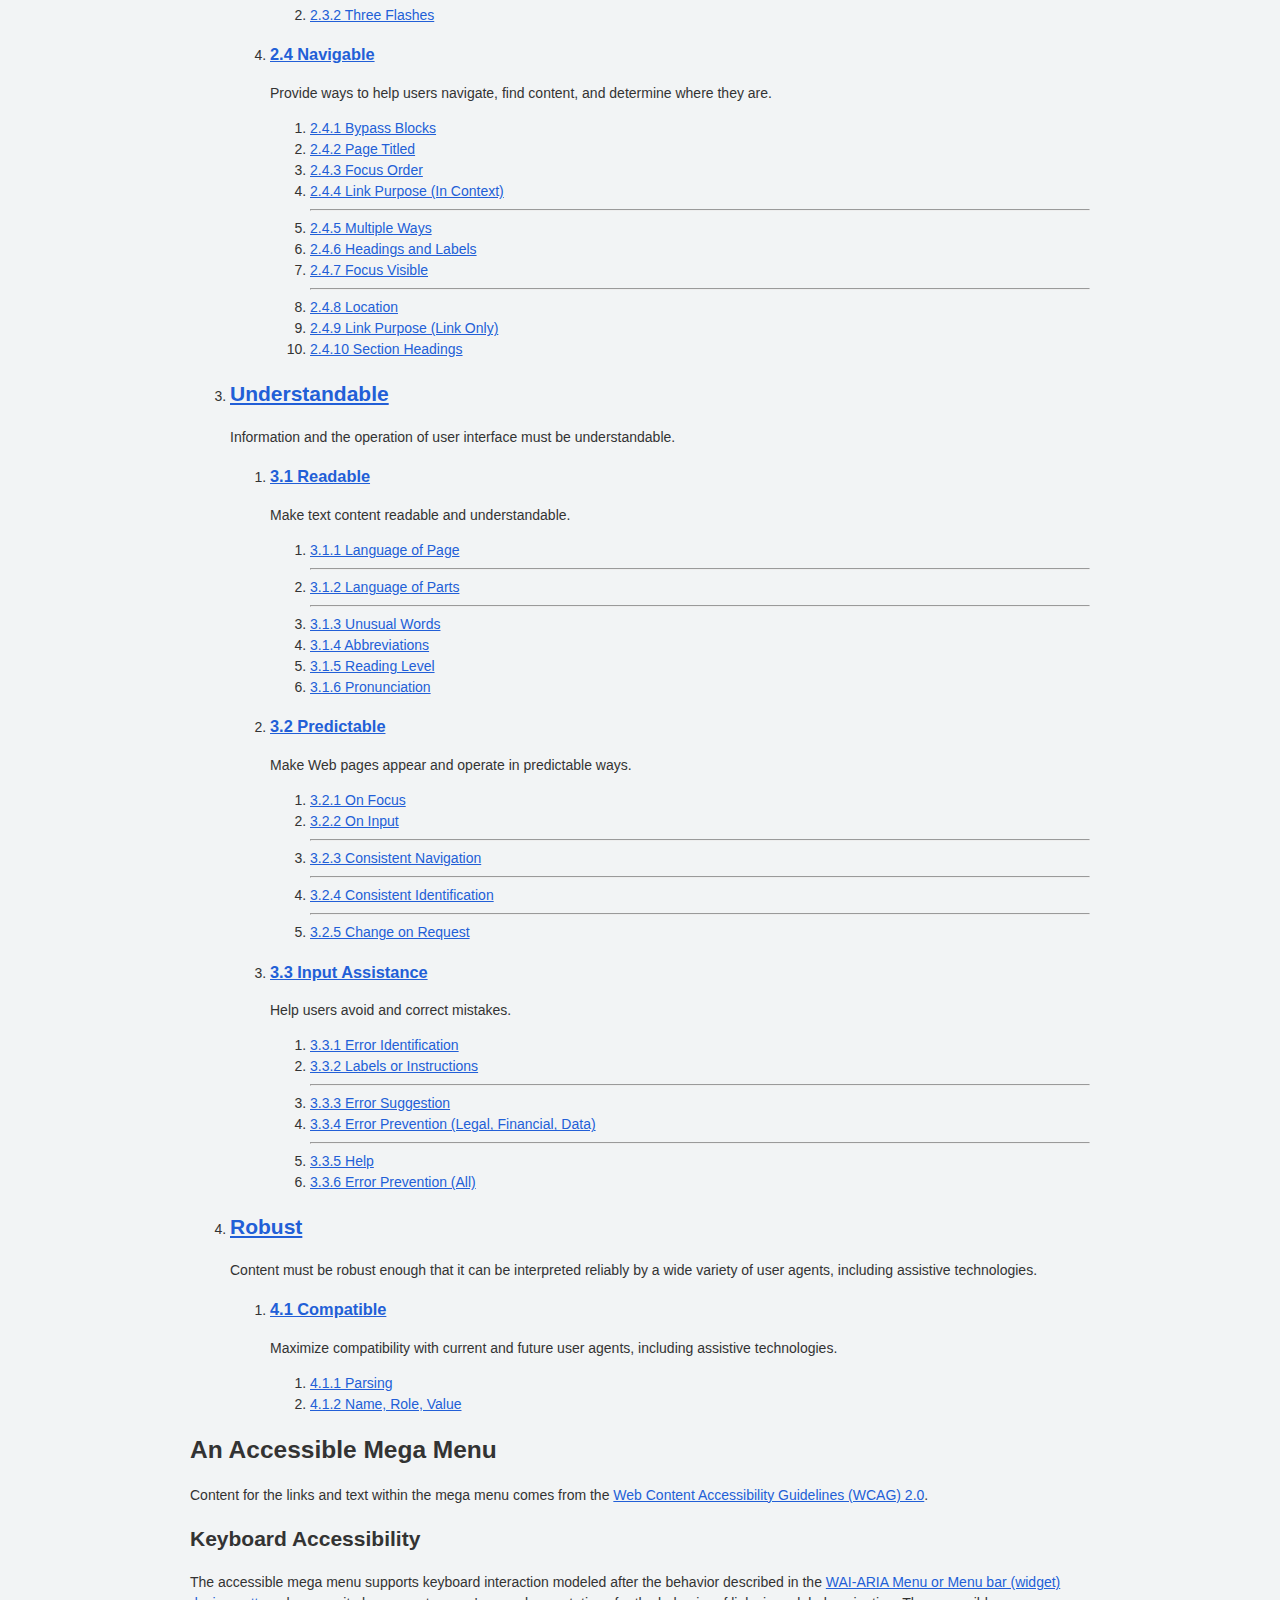
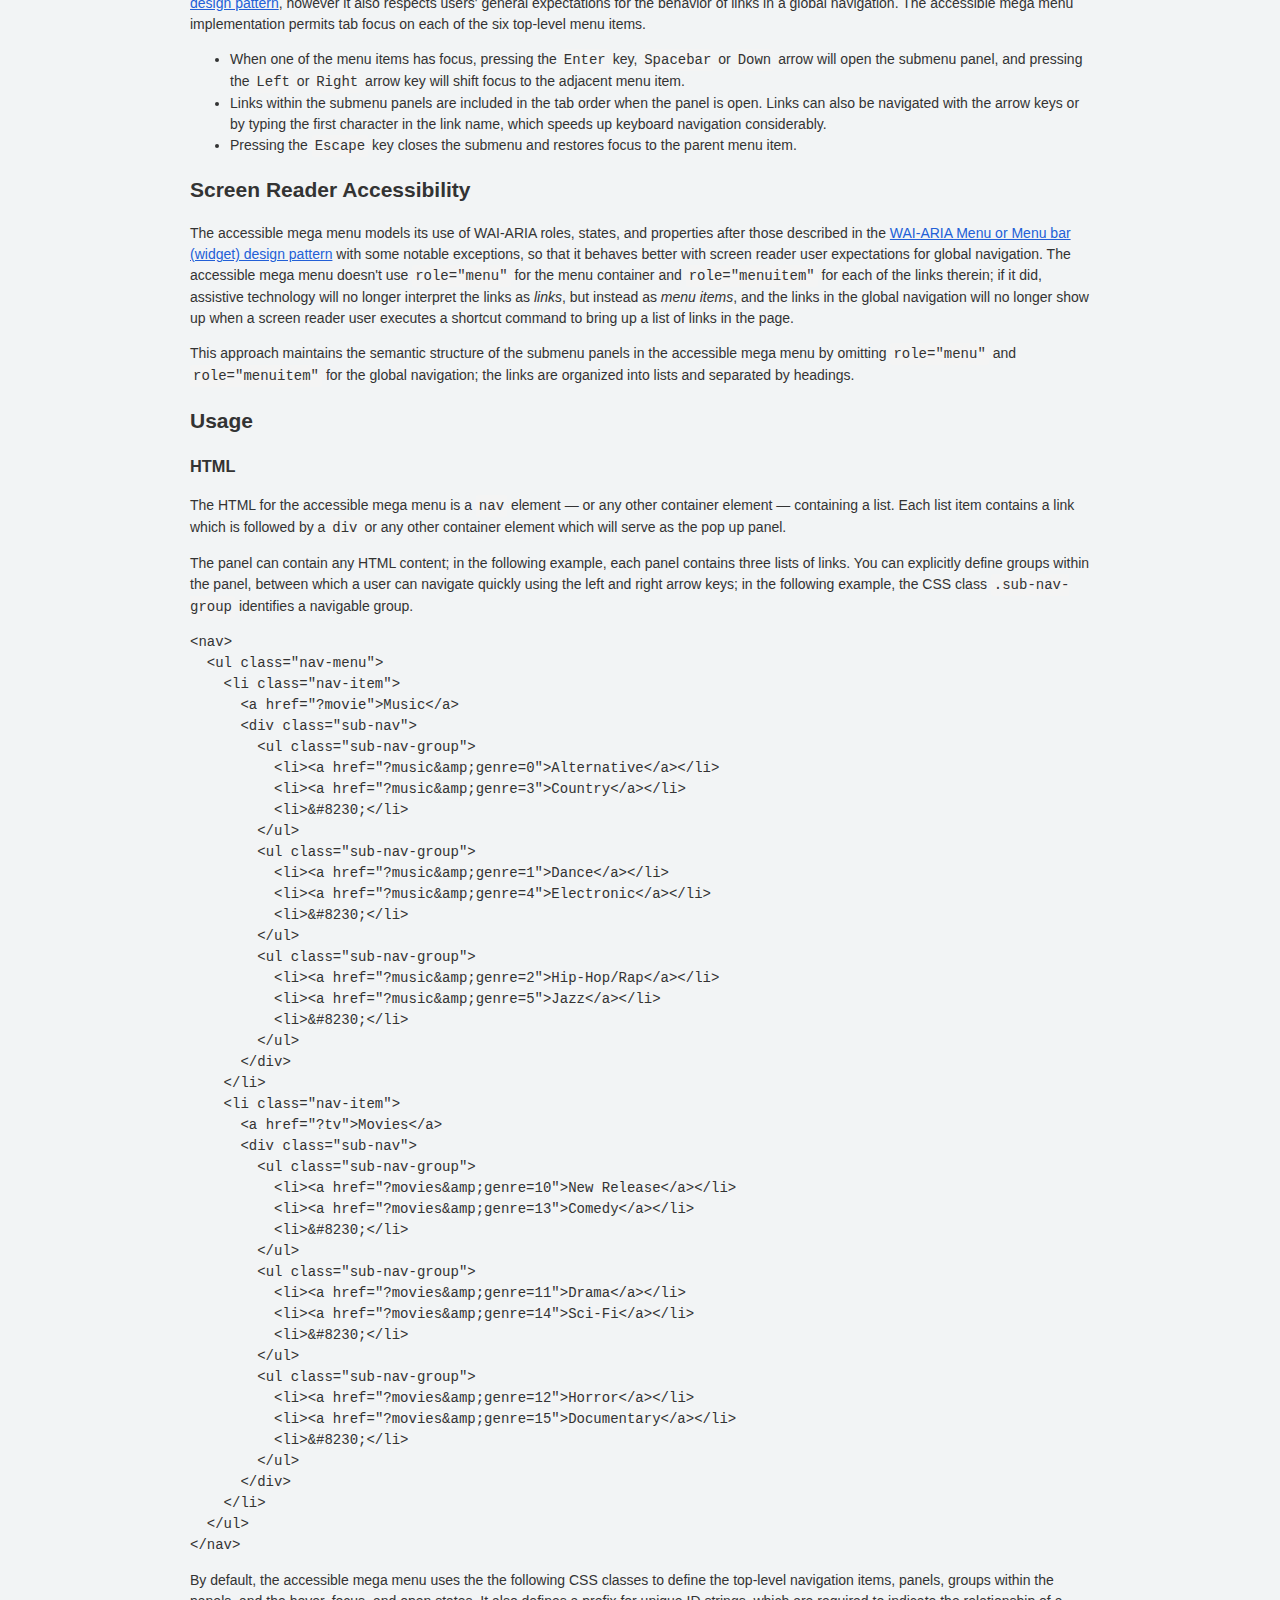
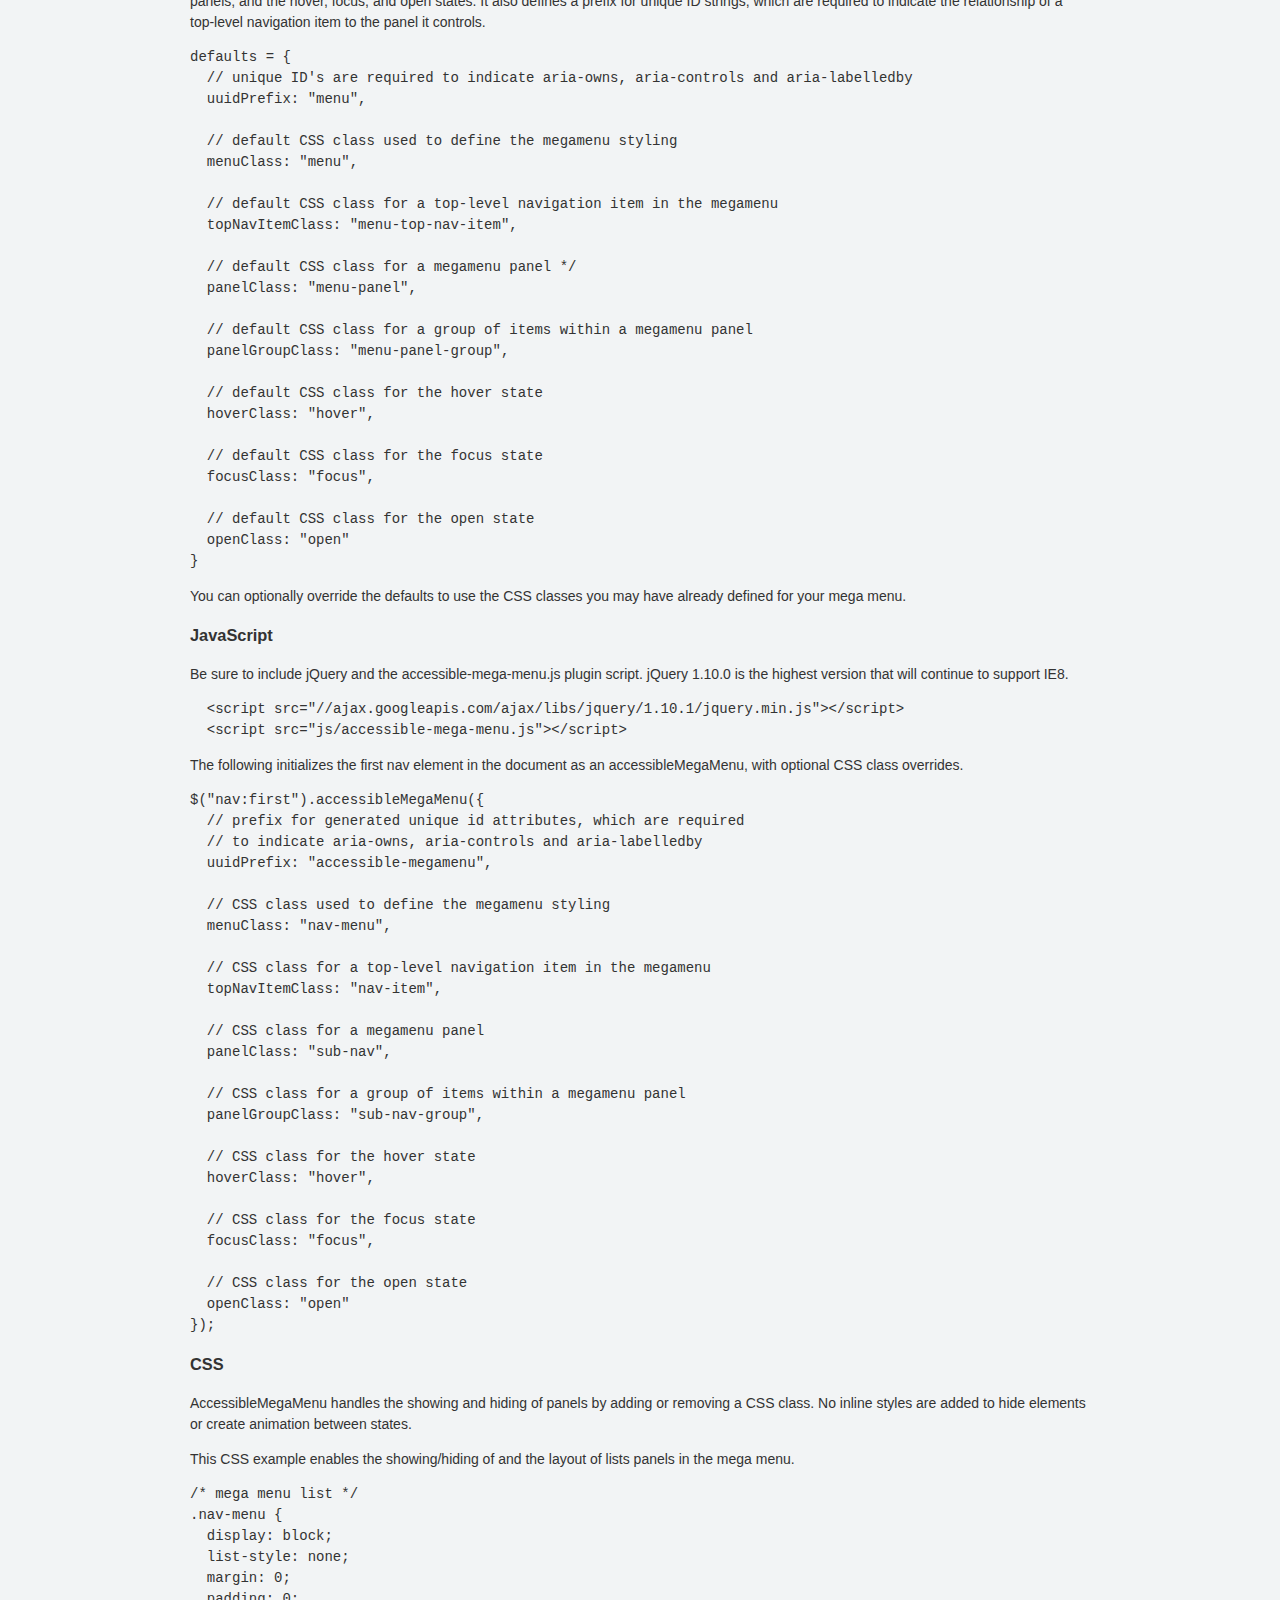
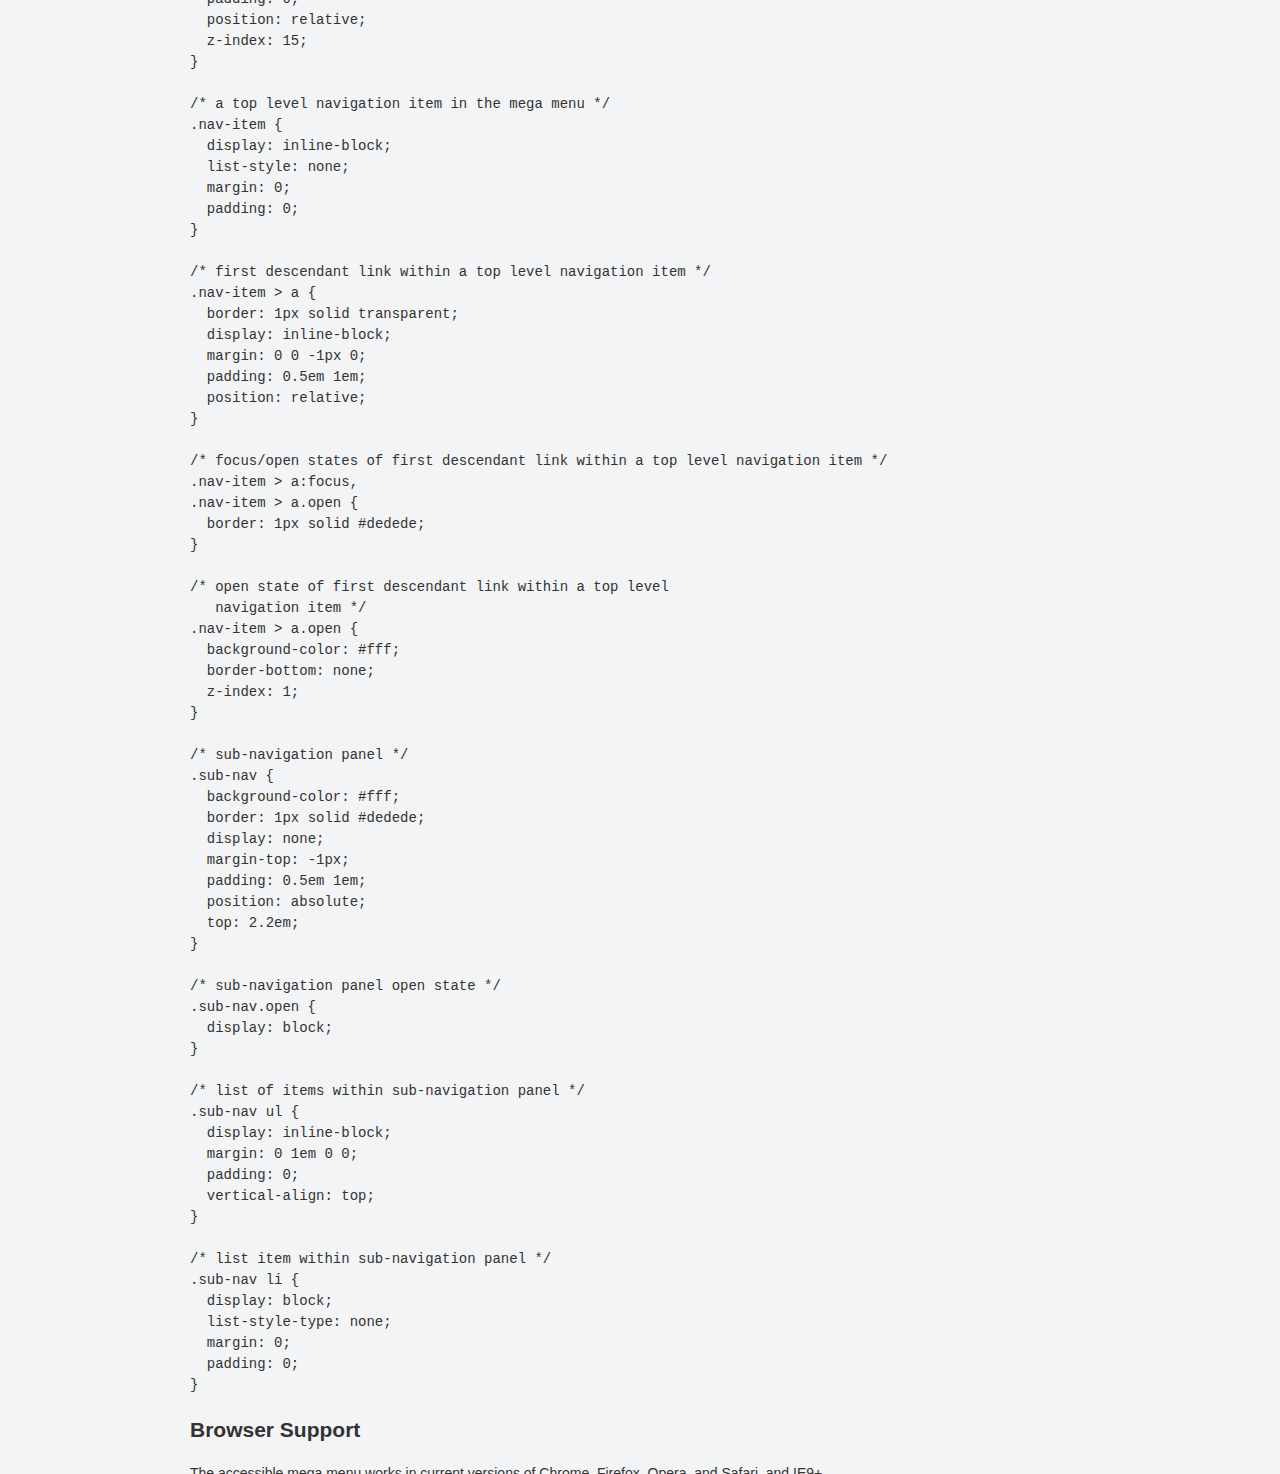
==== commit b275a4ec: "Minor edit ✏️" ====
--- a/index.html
+++ b/index.html
@@ -1,244 +1,401 @@
 <!DOCTYPE html>
 <html lang="en">
-  <head>
-    <meta charset="utf-8">
-    <title>Accessible Mega Menu</title>
-    <link rel="stylesheet" href="css/main.css">
-    <link rel="stylesheet" href="css/mega-menu.css">
-    <script src="https://code.jquery.com/jquery-1.10.1.min.js"></script>
-    <script src="js/accessible-mega-menu.js"></script>
-    <script src="js/main.js"></script>
-  </head>
-  <body>
-    <div class="layout">
-      <nav class="megamenu">
-        <ol>
-          <li>
-            <h2><a href="http://www.w3.org/TR/WCAG/#perceivable">Perceivable</a></h2>
-            <div class="cols-4">
-              <p>Information and user interface components must be presentable to users in ways they can perceive.</p>
-              <ol>
-                <li class="menu-panel-group">
-                  <h3><a href="http://www.w3.org/TR/WCAG/#text-equiv">1.1 Text Alternatives</a></h3>
-                  <p>Provide text alternatives for any non-text content so that it can be changed into other forms people need, such as large print, braille, speech, symbols or simpler language.</p>
-                  <ol>
-                    <li><a href="http://www.w3.org/TR/WCAG20/#text-equiv-all">1.1.1 Non-text Content</a></li>
-                  </ol>
-                </li>
-                <li class="menu-panel-group">
-                  <h3><a href="http://www.w3.org/TR/WCAG/#media-equiv">1.2 Time-based Media</a></h3>
-                  <p>Provide alternatives for time-based media.</p>
-                  <ol>
-                    <li><a href="http://www.w3.org/TR/WCAG20/#media-equiv-av-only-alt">1.2.1 Audio-only and Video-only (Prerecorded)</a></li>
-                    <li><a href="http://www.w3.org/TR/WCAG20/#media-equiv-captions">1.2.2 Captions (Prerecorded)</a></li>
-                    <li>
-                      <a href="http://www.w3.org/TR/WCAG20/#media-equiv-audio-desc">1.2.3 Audio Description or Media Alternative (Prerecorded)</a>
-                      <hr/>
-                    </li>
-                    <li><a href="http://www.w3.org/TR/WCAG20/#media-equiv-captions">1.2.4 Captions (Live)</a></li>
-                    <li><a href="http://www.w3.org/TR/WCAG20/#media-equiv-audio-desc-only">1.2.5 Audio Description (Prerecorded)</a></li>
-                    <li>
-                      <a href="http://www.w3.org/TR/WCAG20/#media-equiv-sign">1.2.6 Sign Language (Prerecorded)</a>
-                      <hr/>
-                    </li>
-                    <li><a href="http://www.w3.org/TR/WCAG20/#media-equiv-extended-ad">1.2.7 Extended Audio Description (Prerecorded)</a></li>
-                    <li><a href="http://www.w3.org/TR/WCAG20/#media-equiv-text-doc">1.2.8 Media Alternative (Prerecorded)</a></li>
-                    <li><a href="http://www.w3.org/TR/WCAG20/#media-equiv-live-audio-only">1.2.9 Audio-only (Live)</a></li>
-                  </ol>
-                </li>
-                <li class="menu-panel-group">
-                  <h3><a href="http://www.w3.org/TR/WCAG20/#content-structure-separation">1.3 Adaptable</a></h3>
-                  <p>Create content that can be presented in different ways (for example simpler layout) without losing information or structure.</p>
-                  <ol>
-                    <li><a href="http://www.w3.org/TR/WCAG20/#content-structure-separation-programmatic">1.3.1 Info and Relationships</a></li>
-                    <li><a href="http://www.w3.org/TR/WCAG20/#content-structure-separation-sequence">1.3.2 Meaningful Sequence</a></li>
-                    <li><a href="http://www.w3.org/TR/WCAG20/#content-structure-separation-understanding">1.3.3 Sensory Characteristics</a></li>
-                  </ol>
-                </li>
-                <li class="menu-panel-group">
-                  <h3><a href="http://www.w3.org/TR/WCAG20/#visual-audio-contrast">1.4 Distinguishable</a></h3>
-                  <p>Make it easier for users to see and hear content including separating foreground from background.</p>
-                  <ol>
-                    <li><a href="http://www.w3.org/TR/WCAG20/#visual-audio-contrast-without-color">1.4.1 Use of Color</a></li>
-                    <li>
-                      <a href="http://www.w3.org/TR/WCAG20/#visual-audio-contrast-dis-audio">1.4.2 Audio Control</a>
-                      <hr/>
-                    </li>
-                    <li><a href="http://www.w3.org/TR/WCAG20/#visual-audio-contrast-contrast">1.4.3 Contrast (Minimum)</a></li>
-                    <li><a href="http://www.w3.org/TR/WCAG20/#visual-audio-contrast-scale">1.4.4 Resize Text</a></li>
-                    <li>
-                      <a href="http://www.w3.org/TR/WCAG20/#visual-audio-contrast-text-presentation">1.4.5 Images of Text</a>
-                      <hr/>
-                    </li>
-                    <li><a href="http://www.w3.org/TR/WCAG20/#visual-audio-contrast7">1.4.6 Contrast (Enhanced)</a></li>
-                    <li><a href="http://www.w3.org/TR/WCAG20/#visual-audio-contrast-noaudio">1.4.7 Low or No Background Audio</a></li>
-                    <li><a href="http://www.w3.org/WAI/WCAG20/quickref/#qr-visual-audio-contrast-visual-presentation">1.4.8 Visual Presentation</a></li>
-                    <li><a href="http://www.w3.org/TR/WCAG20/#visual-audio-contrast-text-images">1.4.9 Images of Text (No Exception)</a></li>
-                  </ol>
-                </li>
-              </ol>
-            </div>
-          </li>
-          <li>
-            <h2><a href="http://www.w3.org/TR/WCAG/#operable">Operable</a></h2>
-            <div class="cols-4b">
-              <p>User interface components and navigation must be operable.</p>
-              <ol>
-                <li class="menu-panel-group">
-                  <h3><a href="http://www.w3.org/TR/WCAG20/#keyboard-operation">2.1 Keyboard Accessible</a></h3>
-                  <p>Make all functionality available from a keyboard.</p>
-                  <ol>
-                    <li><a href="http://www.w3.org/TR/WCAG20/#keyboard-operation-keyboard-operable">2.1.1 Keyboard</a></li>
-                    <li>
-                      <a href="http://www.w3.org/TR/WCAG20/#keyboard-operation-trapping">2.1.2 No Keyboard Trap</a>
-                      <hr/>
-                    </li>
-                    <li><a href="http://www.w3.org/TR/WCAG20/#keyboard-operation-all-funcs">2.1.3 Keyboard (No Exception)</a></li>
-                  </ol>
-                </li>
-                <li class="menu-panel-group">
-                  <h3><a href="http://www.w3.org/TR/WCAG20/#time-limits">2.2 Enough Time</a></h3>
-                  <p>Provide users enough time to read and use content.</p>
-                  <ol>
-                    <li><a href="http://www.w3.org/TR/WCAG20/#time-limits-required-behaviors">2.2.1 Timing Adjustable</a></li>
-                    <li>
-                      <a href="http://www.w3.org/TR/WCAG20/#time-limits-pause">2.2.2 Pause, Stop, Hide</a>
-                      <hr/>
-                    </li>
-                    <li><a href="http://www.w3.org/TR/WCAG20/#time-limits-no-exceptions">2.2.3 Interruptions</a></li>
-                    <li><a href="http://www.w3.org/TR/WCAG20/#time-limits-postponed">2.2.4 Interruptions</a></li>
-                    <li><a href="http://www.w3.org/TR/WCAG20/#time-limits-server-timeout">2.2.5 Re-authenticating</a></li>
-                  </ol>
-                </li>
-                <li class="menu-panel-group">
-                  <h3><a href="http://www.w3.org/TR/WCAG20/#seizure">2.3 Seizures</a></h3>
-                  <p>Do not design content in a way that is known to cause seizures.</p>
-                  <ol>
-                    <li>
-                      <a href="http://www.w3.org/TR/WCAG20/#seizure-does-not-violate">2.3.1 Three Flashes or Below Threshold</a>
-                      <hr/>
-                    </li>
-                    <li><a href="http://www.w3.org/TR/WCAG20/#seizure-three-times">2.3.2 Three Flashes</a> </li>
-                  </ol>
-                </li>
-                <li class="menu-panel-group">
-                  <h3><a href="http://www.w3.org/TR/WCAG20/#navigation-mechanisms">2.4 Navigable</a></h3>
-                  <p>Provide ways to help users navigate, find content, and determine where they are.</p>
-                  <ol>
-                    <li><a href="http://www.w3.org/TR/WCAG20/#navigation-mechanisms-skip">2.4.1 Bypass Blocks</a></li>
-                    <li><a href="http://www.w3.org/TR/WCAG20/#navigation-mechanisms-title">2.4.2 Page Titled</a></li>
-                    <li><a href="http://www.w3.org/TR/WCAG20/#navigation-mechanisms-focus-order">2.4.3 Focus Order</a></li>
-                    <li>
-                      <a href="http://www.w3.org/TR/WCAG20/#navigation-mechanisms-refs">2.4.4 Link Purpose (In Context)</a>
-                      <hr/>
-                    </li>
-                    <li><a href="http://www.w3.org/TR/WCAG20/#navigation-mechanisms-mult-loc">2.4.5 Multiple Ways</a></li>
-                    <li><a href="http://www.w3.org/TR/WCAG20/#navigation-mechanisms-descriptive">2.4.6 Headings and Labels</a></li>
-                    <li>
-                      <a href="http://www.w3.org/TR/WCAG20/#navigation-mechanisms-focus-visible">2.4.7 Focus Visible</a>
-                      <hr/>
-                    </li>
-                    <li><a href="http://www.w3.org/TR/WCAG20/#navigation-mechanisms-location">2.4.8 Location</a></li>
-                    <li><a href="http://www.w3.org/TR/WCAG20/#navigation-mechanisms-link">2.4.9 Link Purpose (Link Only)</a></li>
-                    <li><a href="http://www.w3.org/TR/WCAG20/#navigation-mechanisms-headings">2.4.10 Section Headings</a></li>
-                  </ol>
-                </li>
-              </ol>
-            </div>
-          </li>
-          <li>
-            <h2><a href="http://www.w3.org/TR/WCAG/#understandable">Understandable</a></h2>
-            <div class="cols-3">
-              <p>Information and the operation of user interface must be understandable.</p>
-              <ol>
-                <li class="menu-panel-group">
-                  <h3><a href="http://www.w3.org/TR/WCAG20/#meaning">3.1 Readable</a></h3>
-                  <p>Make text content readable and understandable.</p>
-                  <ol>
-                    <li>
-                      <a href="http://www.w3.org/TR/WCAG20/#meaning-doc-lang-id">3.1.1 Language of Page</a>
-                      <hr/>
-                    </li>
-                    <li>
-                      <a href="http://www.w3.org/TR/WCAG20/#meaning-other-lang-id">3.1.2 Language of Parts</a>
-                      <hr/>
-                    </li>
-                    <li><a href="http://www.w3.org/TR/WCAG20/#meaning-idioms">3.1.3 Unusual Words</a></li>
-                    <li><a href="http://www.w3.org/TR/WCAG20/#meaning-located">3.1.4 Abbreviations</a></li>
-                    <li><a href="http://www.w3.org/TR/WCAG20/#meaning-supplements">3.1.5 Reading Level</a></li>
-                    <li><a href="http://www.w3.org/TR/WCAG20/#meaning-pronunciation">3.1.6 Pronunciation</a></li>
-                  </ol>
-                </li>
-                <li class="menu-panel-group">
-                  <h3><a href="http://www.w3.org/TR/WCAG20/#consistent-behavior">3.2 Predictable</a></h3>
-                  <p>Make Web pages appear and operate in predictable ways.</p>
-                  <ol>
-                    <li><a href="http://www.w3.org/TR/WCAG20/#consistent-behavior-receive-focus">3.2.1 On Focus</a> </li>
-                    <li>
-                      <a href="http://www.w3.org/TR/WCAG20/#consistent-behavior-unpredictable-change">3.2.2 On Input</a>
-                      <hr/>
-                    </li>
-                    <li>
-                      <a href="http://www.w3.org/TR/WCAG20/#consistent-behavior-consistent-locations">3.2.3 Consistent Navigation</a>
-                      <hr/>
-                    </li>
-                    <li>
-                      <a href="http://www.w3.org/TR/WCAG20/#consistent-behavior-consistent-functionality">3.2.4 Consistent Identification</a>
-                      <hr/>
-                    </li>
-                    <li><a href="http://www.w3.org/TR/WCAG20/#consistent-behavior-no-extreme-changes-context">3.2.5 Change on Request</a></li>
-                  </ol>
-                </li>
-                <li class="menu-panel-group">
-                  <h3><a href="http://www.w3.org/TR/WCAG20/#minimize-error">3.3 Input Assistance</a></h3>
-                  <p>Help users avoid and correct mistakes.</p>
-                  <ol>
-                    <li><a href="http://www.w3.org/TR/WCAG20/#minimize-error-identified">3.3.1 Error Identification</a></li>
-                    <li>
-                      <a href="http://www.w3.org/TR/WCAG20/#minimize-error-cues">3.3.2 Labels or Instructions</a>
-                      <hr/>
-                    </li>
-                    <li><a href="http://www.w3.org/TR/WCAG20/#minimize-error-suggestions">3.3.3 Error Suggestion</a></li>
-                    <li>
-                      <a href="http://www.w3.org/TR/WCAG20/#minimize-error-reversible">3.3.4 Error Prevention (Legal, Financial, Data)</a>
-                      <hr/>
-                    </li>
-                    <li><a href="http://www.w3.org/TR/WCAG20/#minimize-error-context-help">3.3.5 Help</a></li>
-                    <li><a href="http://www.w3.org/TR/WCAG20/#minimize-error-reversible-all">3.3.6 Error Prevention (All)</a></li>
-                  </ol>
-                </li>
-              </ol>
-            </div>
-          </li>
-          <li>
-            <h2><a href="http://www.w3.org/TR/WCAG/#robust">Robust</a></h2>
-            <div class="cols-1">
-              <p>Content must be robust enough that it can be interpreted reliably by a wide variety of user agents, including assistive technologies.</p>
-              <ol>
-                <li class="menu-panel-group">
-                  <h3><a href="http://www.w3.org/TR/WCAG20/#ensure-compat">4.1 Compatible</a></h3>
-                  <p>Maximize compatibility with current and future user agents, including assistive technologies.</p>
-                  <ol>
-                    <li><a href="http://www.w3.org/TR/WCAG20/#ensure-compat-parses">4.1.1 Parsing</a></li>
-                    <li><a href="http://www.w3.org/TR/WCAG20/#ensure-compat-rsv">4.1.2 Name, Role, Value</a></li>
-                  </ol>
-                </li>
-              </ol>
-            </div>
-          </li>
-        </ol>
-      </nav>
-      <main role="main">
-        <h1>An Accessible Mega Menu</h1>
-        <p>Content for the links and text within the mega menu comes from the <a href="http://www.w3.org/TR/WCAG/">Web Content Accessibility Guidelines (WCAG) 2.0</a>.</p>
-        <h2>Keyboard Accessibility</h2>
-        <p>The accessible mega menu supports keyboard interaction modeled after the behavior described in the <a href="http://www.w3.org/TR/wai-aria-practices/#menu">WAI-ARIA Menu or Menu bar (widget) design pattern</a>, however we also try to respect users' general expectations for the behavior of links in a global navigation. To this end, the accessible mega menu implementation permits tab focus on each of the six top-level menu items. When one of the menu items has focus, pressing the Enter key, Spacebar or Down arrow will open the submenu panel, and pressing the Left or Right arrow key will shift focus to the adjacent menu item. Links within the submenu panels are included in the tab order when the panel is open. They can also be navigated with the arrow keys or by typing the first character in the link name, which speeds up keyboard navigation considerably. Pressing the Escape key closes the submenu and restores focus to the parent menu item.</p>
-        <h2>Screen Reader Accessibility</h2>
-        <p>The accessible mega menu models its use of WAI-ARIA Roles, States, and Properties after those described in the <a href="http://www.w3.org/TR/wai-aria-practices/#menu">WAI-ARIA Menu or Menu bar (widget) design pattern</a> with some notable exceptions, so that it behaves better with screen reader user expectations for global navigation. We don't use <code>role="menu"</code> for the menu container and <code>role="menuitem"</code> for each of the links therein, because if we do, assistive technology will no longer interpret the links as links, but instead, as menu items, and the links in our global navigation will no longer show up when a screen reader user executes a shortcut command to bring up a list of links in the page.</p>
-        <p>We also want to maintain the semantic structure of the submenu panels in our mega menu; our links are organized into lists and separated by headings. Omitting <code>role="menu"</code> and <code>role="menuitem"</code> for the global navigation seems the safer way to go.</p>
-        <h2>Browser Support</h2>
-        <p>The accessible mega menu works in current versions of Chrome, Firefox, Opera, and Safari, and IE9+.</p>
-      </main>
-    </div>
-  </body>
-</html>
+<head>
+  <meta charset="utf-8">
+  <title>Accessible Mega Menu</title>
+  <link rel="stylesheet" href="css/main.css">
+  <link rel="stylesheet" href="css/mega-menu.css">
+</head>
+<body>
+  <div class="layout">
+    <nav class="megamenu">
+      <ol>
+        <li>
+          <h2><a href="http://www.w3.org/TR/WCAG/#perceivable">Perceivable</a></h2>
+          <div class="cols-4">
+            <p>Information and user interface components must be presentable to users in ways they can perceive.</p>
+            <ol>
+              <li class="menu-panel-group">
+                <h3><a href="http://www.w3.org/TR/WCAG/#text-equiv">1.1 Text Alternatives</a></h3>
+                <p>Provide text alternatives for any non-text content so that it can be changed into other forms people need, such as large print, braille, speech, symbols or simpler language.</p>
+                <ol>
+                  <li><a href="http://www.w3.org/TR/WCAG20/#text-equiv-all">1.1.1 Non-text Content</a> </li>
+                </ol>
+              </li>
+              <li class="menu-panel-group">
+                <h3><a href="http://www.w3.org/TR/WCAG/#media-equiv">1.2 Time-based Media</a></h3>
+                <p>Provide alternatives for time-based media.</p>
+                <ol>
+                  <li><a href="http://www.w3.org/TR/WCAG20/#media-equiv-av-only-alt">1.2.1 Audio-only and Video-only (Prerecorded)</a> </li>
+                  <li><a href="http://www.w3.org/TR/WCAG20/#media-equiv-captions">1.2.2 Captions (Prerecorded)</a> </li>
+                  <li> <a href="http://www.w3.org/TR/WCAG20/#media-equiv-audio-desc">1.2.3 Audio Description or Media Alternative (Prerecorded)</a>
+                    <hr/> </li>
+                  <li><a href="http://www.w3.org/TR/WCAG20/#media-equiv-captions">1.2.4 Captions (Live)</a> </li>
+                  <li><a href="http://www.w3.org/TR/WCAG20/#media-equiv-audio-desc-only">1.2.5 Audio Description (Prerecorded)</a> </li>
+                  <li> <a href="http://www.w3.org/TR/WCAG20/#media-equiv-sign">1.2.6 Sign Language (Prerecorded)</a>
+                    <hr/> </li>
+                  <li><a href="http://www.w3.org/TR/WCAG20/#media-equiv-extended-ad">1.2.7 Extended Audio Description (Prerecorded)</a> </li>
+                  <li><a href="http://www.w3.org/TR/WCAG20/#media-equiv-text-doc">1.2.8 Media Alternative (Prerecorded)</a> </li>
+                  <li><a href="http://www.w3.org/TR/WCAG20/#media-equiv-live-audio-only">1.2.9 Audio-only (Live)</a> </li>
+                </ol>
+              </li>
+              <li class="menu-panel-group">
+                <h3><a href="http://www.w3.org/TR/WCAG20/#content-structure-separation">1.3 Adaptable</a></h3>
+                <p>Create content that can be presented in different ways (for example simpler layout) without losing information or structure.</p>
+                <ol>
+                  <li><a href="http://www.w3.org/TR/WCAG20/#content-structure-separation-programmatic">1.3.1 Info and Relationships</a> </li>
+                  <li><a href="http://www.w3.org/TR/WCAG20/#content-structure-separation-sequence">1.3.2 Meaningful Sequence</a> </li>
+                  <li><a href="http://www.w3.org/TR/WCAG20/#content-structure-separation-understanding">1.3.3 Sensory Characteristics</a> </li>
+                </ol>
+              </li>
+              <li class="menu-panel-group">
+                <h3><a href="http://www.w3.org/TR/WCAG20/#visual-audio-contrast">1.4 Distinguishable</a></h3>
+                <p>Make it easier for users to see and hear content including separating foreground from background.</p>
+                <ol>
+                  <li><a href="http://www.w3.org/TR/WCAG20/#visual-audio-contrast-without-color">1.4.1 Use of Color</a> </li>
+                  <li> <a href="http://www.w3.org/TR/WCAG20/#visual-audio-contrast-dis-audio">1.4.2 Audio Control</a>
+                    <hr/> </li>
+                  <li><a href="http://www.w3.org/TR/WCAG20/#visual-audio-contrast-contrast">1.4.3 Contrast (Minimum)</a> </li>
+                  <li><a href="http://www.w3.org/TR/WCAG20/#visual-audio-contrast-scale">1.4.4 Resize Text</a> </li>
+                  <li> <a href="http://www.w3.org/TR/WCAG20/#visual-audio-contrast-text-presentation">1.4.5 Images of Text</a>
+                    <hr/> </li>
+                  <li><a href="http://www.w3.org/TR/WCAG20/#visual-audio-contrast7">1.4.6 Contrast (Enhanced)</a> </li>
+                  <li><a href="http://www.w3.org/TR/WCAG20/#visual-audio-contrast-noaudio">1.4.7 Low or No Background Audio</a> </li>
+                  <li><a href="http://www.w3.org/WAI/WCAG20/quickref/#qr-visual-audio-contrast-visual-presentation">1.4.8 Visual Presentation</a> </li>
+                  <li><a href="http://www.w3.org/TR/WCAG20/#visual-audio-contrast-text-images">1.4.9 Images of Text (No Exception)</a> </li>
+                </ol>
+              </li>
+            </ol>
+          </div>
+        </li>
+        <li>
+          <h2><a href="http://www.w3.org/TR/WCAG/#operable">Operable</a></h2>
+          <div class="cols-4b">
+            <p>User interface components and navigation must be operable.</p>
+            <ol>
+              <li class="menu-panel-group">
+                <h3><a href="http://www.w3.org/TR/WCAG20/#keyboard-operation">2.1 Keyboard Accessible</a></h3>
+                <p>Make all functionality available from a keyboard.</p>
+                <ol>
+                  <li><a href="http://www.w3.org/TR/WCAG20/#keyboard-operation-keyboard-operable">2.1.1 Keyboard</a> </li>
+                  <li> <a href="http://www.w3.org/TR/WCAG20/#keyboard-operation-trapping">2.1.2 No Keyboard Trap</a>
+                    <hr/> </li>
+                  <li><a href="http://www.w3.org/TR/WCAG20/#keyboard-operation-all-funcs">2.1.3 Keyboard (No Exception)</a> </li>
+                </ol>
+              </li>
+              <li class="menu-panel-group">
+                <h3><a href="http://www.w3.org/TR/WCAG20/#time-limits">2.2 Enough Time</a></h3>
+                <p>Provide users enough time to read and use content.</p>
+                <ol>
+                  <li><a href="http://www.w3.org/TR/WCAG20/#time-limits-required-behaviors">2.2.1 Timing Adjustable</a> </li>
+                  <li> <a href="http://www.w3.org/TR/WCAG20/#time-limits-pause">2.2.2 Pause, Stop, Hide</a>
+                    <hr/> </li>
+                  <li><a href="http://www.w3.org/TR/WCAG20/#time-limits-no-exceptions">2.2.3 Interruptions</a> </li>
+                  <li><a href="http://www.w3.org/TR/WCAG20/#time-limits-postponed">2.2.4 Interruptions</a> </li>
+                  <li><a href="http://www.w3.org/TR/WCAG20/#time-limits-server-timeout">2.2.5 Re-authenticating</a> </li>
+                </ol>
+              </li>
+              <li class="menu-panel-group">
+                <h3><a href="http://www.w3.org/TR/WCAG20/#seizure">2.3 Seizures</a></h3>
+                <p>Do not design content in a way that is known to cause seizures.</p>
+                <ol>
+                  <li> <a href="http://www.w3.org/TR/WCAG20/#seizure-does-not-violate">2.3.1 Three Flashes or Below Threshold</a>
+                    <hr/> </li>
+                  <li><a href="http://www.w3.org/TR/WCAG20/#seizure-three-times">2.3.2 Three Flashes</a> </li>
+                </ol>
+              </li>
+              <li class="menu-panel-group">
+                <h3><a href="http://www.w3.org/TR/WCAG20/#navigation-mechanisms">2.4 Navigable</a></h3>
+                <p>Provide ways to help users navigate, find content, and determine where they are.</p>
+                <ol>
+                  <li><a href="http://www.w3.org/TR/WCAG20/#navigation-mechanisms-skip">2.4.1 Bypass Blocks</a> </li>
+                  <li><a href="http://www.w3.org/TR/WCAG20/#navigation-mechanisms-title">2.4.2 Page Titled</a> </li>
+                  <li><a href="http://www.w3.org/TR/WCAG20/#navigation-mechanisms-focus-order">2.4.3 Focus Order</a> </li>
+                  <li> <a href="http://www.w3.org/TR/WCAG20/#navigation-mechanisms-refs">2.4.4 Link Purpose (In Context)</a>
+                    <hr/> </li>
+                  <li><a href="http://www.w3.org/TR/WCAG20/#navigation-mechanisms-mult-loc">2.4.5 Multiple Ways</a> </li>
+                  <li><a href="http://www.w3.org/TR/WCAG20/#navigation-mechanisms-descriptive">2.4.6 Headings and Labels</a> </li>
+                  <li> <a href="http://www.w3.org/TR/WCAG20/#navigation-mechanisms-focus-visible">2.4.7 Focus Visible</a>
+                    <hr/> </li>
+                  <li><a href="http://www.w3.org/TR/WCAG20/#navigation-mechanisms-location">2.4.8 Location</a> </li>
+                  <li><a href="http://www.w3.org/TR/WCAG20/#navigation-mechanisms-link">2.4.9 Link Purpose (Link Only)</a> </li>
+                  <li><a href="http://www.w3.org/TR/WCAG20/#navigation-mechanisms-headings">2.4.10 Section Headings</a> </li>
+                </ol>
+              </li>
+            </ol>
+          </div>
+        </li>
+        <li>
+          <h2><a href="http://www.w3.org/TR/WCAG/#understandable">Understandable</a></h2>
+          <div class="cols-3">
+            <p>Information and the operation of user interface must be understandable.</p>
+            <ol>
+              <li class="menu-panel-group">
+                <h3><a href="http://www.w3.org/TR/WCAG20/#meaning">3.1 Readable</a></h3>
+                <p>Make text content readable and understandable.</p>
+                <ol>
+                  <li> <a href="http://www.w3.org/TR/WCAG20/#meaning-doc-lang-id">3.1.1 Language of Page</a>
+                    <hr/> </li>
+                  <li> <a href="http://www.w3.org/TR/WCAG20/#meaning-other-lang-id">3.1.2 Language of Parts</a>
+                    <hr/> </li>
+                  <li><a href="http://www.w3.org/TR/WCAG20/#meaning-idioms">3.1.3 Unusual Words</a> </li>
+                  <li><a href="http://www.w3.org/TR/WCAG20/#meaning-located">3.1.4 Abbreviations</a> </li>
+                  <li><a href="http://www.w3.org/TR/WCAG20/#meaning-supplements">3.1.5 Reading Level</a> </li>
+                  <li><a href="http://www.w3.org/TR/WCAG20/#meaning-pronunciation">3.1.6 Pronunciation</a> </li>
+                </ol>
+              </li>
+              <li class="menu-panel-group">
+                <h3><a href="http://www.w3.org/TR/WCAG20/#consistent-behavior">3.2 Predictable</a></h3>
+                <p>Make Web pages appear and operate in predictable ways.</p>
+                <ol>
+                  <li><a href="http://www.w3.org/TR/WCAG20/#consistent-behavior-receive-focus">3.2.1 On Focus</a> </li>
+                  <li> <a href="http://www.w3.org/TR/WCAG20/#consistent-behavior-unpredictable-change">3.2.2 On Input</a>
+                    <hr/> </li>
+                  <li> <a href="http://www.w3.org/TR/WCAG20/#consistent-behavior-consistent-locations">3.2.3 Consistent Navigation</a>
+                    <hr/> </li>
+                  <li> <a href="http://www.w3.org/TR/WCAG20/#consistent-behavior-consistent-functionality">3.2.4 Consistent Identification</a>
+                    <hr/> </li>
+                  <li><a href="http://www.w3.org/TR/WCAG20/#consistent-behavior-no-extreme-changes-context">3.2.5 Change on Request</a> </li>
+                </ol>
+              </li>
+              <li class="menu-panel-group">
+                <h3><a href="http://www.w3.org/TR/WCAG20/#minimize-error">3.3 Input Assistance</a></h3>
+                <p>Help users avoid and correct mistakes.</p>
+                <ol>
+                  <li><a href="http://www.w3.org/TR/WCAG20/#minimize-error-identified">3.3.1 Error Identification</a> </li>
+                  <li> <a href="http://www.w3.org/TR/WCAG20/#minimize-error-cues">3.3.2 Labels or Instructions</a>
+                    <hr/> </li>
+                  <li><a href="http://www.w3.org/TR/WCAG20/#minimize-error-suggestions">3.3.3 Error Suggestion</a> </li>
+                  <li> <a href="http://www.w3.org/TR/WCAG20/#minimize-error-reversible">3.3.4 Error Prevention (Legal, Financial, Data)</a>
+                    <hr/> </li>
+                  <li><a href="http://www.w3.org/TR/WCAG20/#minimize-error-context-help">3.3.5 Help</a> </li>
+                  <li><a href="http://www.w3.org/TR/WCAG20/#minimize-error-reversible-all">3.3.6 Error Prevention (All)</a> </li>
+                </ol>
+              </li>
+            </ol>
+          </div>
+        </li>
+        <li>
+          <h2><a href="http://www.w3.org/TR/WCAG/#robust">Robust</a></h2>
+          <div class="cols-1">
+            <p>Content must be robust enough that it can be interpreted reliably by a wide variety of user agents, including assistive technologies.</p>
+            <ol>
+              <li class="menu-panel-group">
+                <h3><a href="http://www.w3.org/TR/WCAG20/#ensure-compat">4.1 Compatible</a></h3>
+                <p>Maximize compatibility with current and future user agents, including assistive technologies.</p>
+                <ol>
+                  <li><a href="http://www.w3.org/TR/WCAG20/#ensure-compat-parses">4.1.1 Parsing</a> </li>
+                  <li><a href="http://www.w3.org/TR/WCAG20/#ensure-compat-rsv">4.1.2 Name, Role, Value</a> </li>
+                </ol>
+              </li>
+            </ol>
+          </div>
+        </li>
+      </ol>
+    </nav>
+    <main role="main">
+      <h1>An Accessible Mega Menu</h1>
+      <p>Content for the links and text within the mega menu comes from the <a href="http://www.w3.org/TR/WCAG/">Web Content Accessibility Guidelines (WCAG) 2.0</a>.</p>
+      <h2>Keyboard Accessibility</h2>
+      <p> The accessible mega menu supports keyboard interaction modeled after the behavior described in the <a href="http://www.w3.org/TR/wai-aria-practices/#menu">WAI-ARIA Menu or Menu bar (widget) design pattern</a>, however it also respects users' general expectations for the behavior of links in a global navigation. The accessible mega menu implementation permits tab focus on each of the six top-level menu items.</p>
+      <ul>
+        <li>When one of the menu items has focus, pressing the <code>Enter</code> key, <code>Spacebar</code> or <code>Down</code> arrow will open the submenu panel, and pressing the <code>Left</code> or <code>Right</code> arrow key will shift focus to the adjacent menu item.</li>
+        <li>Links within the submenu panels are included in the tab order when the panel is open. Links can also be navigated with the arrow keys or by typing the first character in the link name, which speeds up keyboard navigation considerably.</li>
+        <li>Pressing the <code>Escape</code> key closes the submenu and restores focus to the parent menu item.</li>
+      </ul>
+      <h2>Screen Reader Accessibility</h2>
+      <p>The accessible mega menu models its use of WAI-ARIA roles, states, and properties after those described in the <a href="http://www.w3.org/TR/wai-aria-practices/#menu">WAI-ARIA Menu or Menu bar (widget) design pattern</a> with some notable exceptions, so that it behaves better with screen reader user expectations for global navigation. The accessible mega menu doesn't use <code>role="menu"</code> for the menu container and <code>role="menuitem"</code> for each of the links therein; if it did, assistive technology will no longer interpret the links as <i>links</i>, but instead as <i>menu items</i>, and the links in the global navigation will no longer show up when a screen reader user executes a shortcut command to bring up a list of links in the page.</p>
+      <p>This approach maintains the semantic structure of the submenu panels in the accessible mega menu by omitting <code>role="menu"</code> and <code>role="menuitem"</code> for the global navigation; the links are organized into lists and separated by headings.</p>
+      <h2>Usage</h2>
+      <h3>HTML</h3>
+      <p>The HTML for the accessible mega menu is a <code>nav</code> element &#8212; or any other container element &#8212; containing a list. Each list item contains a link which is followed by a <code>div</code> or any other container element which will serve as the pop up panel.</p>
+      <p>The panel can contain any HTML content; in the following example, each panel contains three lists of links. You can explicitly define groups within the panel, between which a user can navigate quickly using the left and right arrow keys; in the following example, the CSS class <code>.sub-nav-group</code> identifies a navigable group.</p>
+      <div class="highlight highlight-html"><pre>&lt;<span class="pl-ent">nav</span>&gt;
+  &lt;<span class="pl-ent">ul</span> <span class="pl-e">class</span>=<span class="pl-s"><span class="pl-pds">"</span>nav-menu<span class="pl-pds">"</span></span>&gt;
+    &lt;<span class="pl-ent">li</span> <span class="pl-e">class</span>=<span class="pl-s"><span class="pl-pds">"</span>nav-item<span class="pl-pds">"</span></span>&gt;
+      &lt;<span class="pl-ent">a</span> <span class="pl-e">href</span>=<span class="pl-s"><span class="pl-pds">"</span>?movie<span class="pl-pds">"</span></span>&gt;Music&lt;/<span class="pl-ent">a</span>&gt;
+      &lt;<span class="pl-ent">div</span> <span class="pl-e">class</span>=<span class="pl-s"><span class="pl-pds">"</span>sub-nav<span class="pl-pds">"</span></span>&gt;
+        &lt;<span class="pl-ent">ul</span> <span class="pl-e">class</span>=<span class="pl-s"><span class="pl-pds">"</span>sub-nav-group<span class="pl-pds">"</span></span>&gt;
+          &lt;<span class="pl-ent">li</span>&gt;&lt;<span class="pl-ent">a</span> <span class="pl-e">href</span>=<span class="pl-s"><span class="pl-pds">"</span>?music<span class="pl-c1">&amp;amp;</span>genre=0<span class="pl-pds">"</span></span>&gt;Alternative&lt;/<span class="pl-ent">a</span>&gt;&lt;/<span class="pl-ent">li</span>&gt;
+          &lt;<span class="pl-ent">li</span>&gt;&lt;<span class="pl-ent">a</span> <span class="pl-e">href</span>=<span class="pl-s"><span class="pl-pds">"</span>?music<span class="pl-c1">&amp;amp;</span>genre=3<span class="pl-pds">"</span></span>&gt;Country&lt;/<span class="pl-ent">a</span>&gt;&lt;/<span class="pl-ent">li</span>&gt;
+          &lt;<span class="pl-ent">li</span>&gt;<span class="pl-c1">&amp;#8230;</span>&lt;/<span class="pl-ent">li</span>&gt;
+        &lt;/<span class="pl-ent">ul</span>&gt;
+        &lt;<span class="pl-ent">ul</span> <span class="pl-e">class</span>=<span class="pl-s"><span class="pl-pds">"</span>sub-nav-group<span class="pl-pds">"</span></span>&gt;
+          &lt;<span class="pl-ent">li</span>&gt;&lt;<span class="pl-ent">a</span> <span class="pl-e">href</span>=<span class="pl-s"><span class="pl-pds">"</span>?music<span class="pl-c1">&amp;amp;</span>genre=1<span class="pl-pds">"</span></span>&gt;Dance&lt;/<span class="pl-ent">a</span>&gt;&lt;/<span class="pl-ent">li</span>&gt;
+          &lt;<span class="pl-ent">li</span>&gt;&lt;<span class="pl-ent">a</span> <span class="pl-e">href</span>=<span class="pl-s"><span class="pl-pds">"</span>?music<span class="pl-c1">&amp;amp;</span>genre=4<span class="pl-pds">"</span></span>&gt;Electronic&lt;/<span class="pl-ent">a</span>&gt;&lt;/<span class="pl-ent">li</span>&gt;
+          &lt;<span class="pl-ent">li</span>&gt;<span class="pl-c1">&amp;#8230;</span>&lt;/<span class="pl-ent">li</span>&gt;
+        &lt;/<span class="pl-ent">ul</span>&gt;
+        &lt;<span class="pl-ent">ul</span> <span class="pl-e">class</span>=<span class="pl-s"><span class="pl-pds">"</span>sub-nav-group<span class="pl-pds">"</span></span>&gt;
+          &lt;<span class="pl-ent">li</span>&gt;&lt;<span class="pl-ent">a</span> <span class="pl-e">href</span>=<span class="pl-s"><span class="pl-pds">"</span>?music<span class="pl-c1">&amp;amp;</span>genre=2<span class="pl-pds">"</span></span>&gt;Hip-Hop/Rap&lt;/<span class="pl-ent">a</span>&gt;&lt;/<span class="pl-ent">li</span>&gt;
+          &lt;<span class="pl-ent">li</span>&gt;&lt;<span class="pl-ent">a</span> <span class="pl-e">href</span>=<span class="pl-s"><span class="pl-pds">"</span>?music<span class="pl-c1">&amp;amp;</span>genre=5<span class="pl-pds">"</span></span>&gt;Jazz&lt;/<span class="pl-ent">a</span>&gt;&lt;/<span class="pl-ent">li</span>&gt;
+          &lt;<span class="pl-ent">li</span>&gt;<span class="pl-c1">&amp;#8230;</span>&lt;/<span class="pl-ent">li</span>&gt;
+        &lt;/<span class="pl-ent">ul</span>&gt;
+      &lt;/<span class="pl-ent">div</span>&gt;
+    &lt;/<span class="pl-ent">li</span>&gt;
+    &lt;<span class="pl-ent">li</span> <span class="pl-e">class</span>=<span class="pl-s"><span class="pl-pds">"</span>nav-item<span class="pl-pds">"</span></span>&gt;
+      &lt;<span class="pl-ent">a</span> <span class="pl-e">href</span>=<span class="pl-s"><span class="pl-pds">"</span>?tv<span class="pl-pds">"</span></span>&gt;Movies&lt;/<span class="pl-ent">a</span>&gt;
+      &lt;<span class="pl-ent">div</span> <span class="pl-e">class</span>=<span class="pl-s"><span class="pl-pds">"</span>sub-nav<span class="pl-pds">"</span></span>&gt;
+        &lt;<span class="pl-ent">ul</span> <span class="pl-e">class</span>=<span class="pl-s"><span class="pl-pds">"</span>sub-nav-group<span class="pl-pds">"</span></span>&gt;
+          &lt;<span class="pl-ent">li</span>&gt;&lt;<span class="pl-ent">a</span> <span class="pl-e">href</span>=<span class="pl-s"><span class="pl-pds">"</span>?movies<span class="pl-c1">&amp;amp;</span>genre=10<span class="pl-pds">"</span></span>&gt;New Release&lt;/<span class="pl-ent">a</span>&gt;&lt;/<span class="pl-ent">li</span>&gt;
+          &lt;<span class="pl-ent">li</span>&gt;&lt;<span class="pl-ent">a</span> <span class="pl-e">href</span>=<span class="pl-s"><span class="pl-pds">"</span>?movies<span class="pl-c1">&amp;amp;</span>genre=13<span class="pl-pds">"</span></span>&gt;Comedy&lt;/<span class="pl-ent">a</span>&gt;&lt;/<span class="pl-ent">li</span>&gt;
+          &lt;<span class="pl-ent">li</span>&gt;<span class="pl-c1">&amp;#8230;</span>&lt;/<span class="pl-ent">li</span>&gt;
+        &lt;/<span class="pl-ent">ul</span>&gt;
+        &lt;<span class="pl-ent">ul</span> <span class="pl-e">class</span>=<span class="pl-s"><span class="pl-pds">"</span>sub-nav-group<span class="pl-pds">"</span></span>&gt;
+          &lt;<span class="pl-ent">li</span>&gt;&lt;<span class="pl-ent">a</span> <span class="pl-e">href</span>=<span class="pl-s"><span class="pl-pds">"</span>?movies<span class="pl-c1">&amp;amp;</span>genre=11<span class="pl-pds">"</span></span>&gt;Drama&lt;/<span class="pl-ent">a</span>&gt;&lt;/<span class="pl-ent">li</span>&gt;
+          &lt;<span class="pl-ent">li</span>&gt;&lt;<span class="pl-ent">a</span> <span class="pl-e">href</span>=<span class="pl-s"><span class="pl-pds">"</span>?movies<span class="pl-c1">&amp;amp;</span>genre=14<span class="pl-pds">"</span></span>&gt;Sci-Fi&lt;/<span class="pl-ent">a</span>&gt;&lt;/<span class="pl-ent">li</span>&gt;
+          &lt;<span class="pl-ent">li</span>&gt;<span class="pl-c1">&amp;#8230;</span>&lt;/<span class="pl-ent">li</span>&gt;
+        &lt;/<span class="pl-ent">ul</span>&gt;
+        &lt;<span class="pl-ent">ul</span> <span class="pl-e">class</span>=<span class="pl-s"><span class="pl-pds">"</span>sub-nav-group<span class="pl-pds">"</span></span>&gt;
+          &lt;<span class="pl-ent">li</span>&gt;&lt;<span class="pl-ent">a</span> <span class="pl-e">href</span>=<span class="pl-s"><span class="pl-pds">"</span>?movies<span class="pl-c1">&amp;amp;</span>genre=12<span class="pl-pds">"</span></span>&gt;Horror&lt;/<span class="pl-ent">a</span>&gt;&lt;/<span class="pl-ent">li</span>&gt;
+          &lt;<span class="pl-ent">li</span>&gt;&lt;<span class="pl-ent">a</span> <span class="pl-e">href</span>=<span class="pl-s"><span class="pl-pds">"</span>?movies<span class="pl-c1">&amp;amp;</span>genre=15<span class="pl-pds">"</span></span>&gt;Documentary&lt;/<span class="pl-ent">a</span>&gt;&lt;/<span class="pl-ent">li</span>&gt;
+          &lt;<span class="pl-ent">li</span>&gt;<span class="pl-c1">&amp;#8230;</span>&lt;/<span class="pl-ent">li</span>&gt;
+        &lt;/<span class="pl-ent">ul</span>&gt;
+      &lt;/<span class="pl-ent">div</span>&gt;
+    &lt;/<span class="pl-ent">li</span>&gt;
+  &lt;/<span class="pl-ent">ul</span>&gt;
+&lt;/<span class="pl-ent">nav</span>&gt;</pre> </div>
+      <p>By default, the accessible mega menu uses the the following CSS classes to define the top-level navigation items, panels, groups within the panels, and the hover, focus, and open states. It also defines a prefix for unique ID strings, which are required to indicate the relationship of a top-level navigation item to the panel it controls.</p>
+      <div class="highlight highlight-javascript"><pre>defaults <span class="pl-k">=</span> {
+  <span class="pl-c">// unique ID's are required to indicate aria-owns, aria-controls and aria-labelledby</span>
+  uuidPrefix<span class="pl-k">:</span> <span class="pl-s"><span class="pl-pds">"</span>menu<span class="pl-pds">"</span></span>,
+
+  <span class="pl-c">// default CSS class used to define the megamenu styling</span>
+  menuClass<span class="pl-k">:</span> <span class="pl-s"><span class="pl-pds">"</span>menu<span class="pl-pds">"</span></span>,
+
+  <span class="pl-c">// default CSS class for a top-level navigation item in the megamenu</span>
+  topNavItemClass<span class="pl-k">:</span> <span class="pl-s"><span class="pl-pds">"</span>menu-top-nav-item<span class="pl-pds">"</span></span>,
+
+  <span class="pl-c">// default CSS class for a megamenu panel */</span>
+  panelClass<span class="pl-k">:</span> <span class="pl-s"><span class="pl-pds">"</span>menu-panel<span class="pl-pds">"</span></span>,
+
+  <span class="pl-c">// default CSS class for a group of items within a megamenu panel</span>
+  panelGroupClass<span class="pl-k">:</span> <span class="pl-s"><span class="pl-pds">"</span>menu-panel-group<span class="pl-pds">"</span></span>,
+
+  <span class="pl-c">// default CSS class for the hover state</span>
+  hoverClass<span class="pl-k">:</span> <span class="pl-s"><span class="pl-pds">"</span>hover<span class="pl-pds">"</span></span>,
+
+  <span class="pl-c">// default CSS class for the focus state</span>
+  focusClass<span class="pl-k">:</span> <span class="pl-s"><span class="pl-pds">"</span>focus<span class="pl-pds">"</span></span>,
+
+  <span class="pl-c">// default CSS class for the open state</span>
+  openClass<span class="pl-k">:</span> <span class="pl-s"><span class="pl-pds">"</span>open<span class="pl-pds">"</span></span> 
+}</pre> </div>
+      <p>You can optionally override the defaults to use the CSS classes you may have already defined for your mega menu.</p>
+      <h3>JavaScript</h3>
+      <p>Be sure to include jQuery and the accessible-mega-menu.js plugin script. jQuery 1.10.0 is the highest version that will continue to support IE8.</p>
+      <div class="highlight highlight-html"><pre><span class="pl-s1">  &lt;<span class="pl-ent">script</span> <span class="pl-e">src</span>=<span class="pl-s"><span class="pl-pds">"</span>//ajax.googleapis.com/ajax/libs/jquery/1.10.1/jquery.min.js<span class="pl-pds">"</span></span>&gt;&lt;/<span class="pl-ent">script</span>&gt;</span>
+<span class="pl-s1">  &lt;<span class="pl-ent">script</span> <span class="pl-e">src</span>=<span class="pl-s"><span class="pl-pds">"</span>js/accessible-mega-menu.js<span class="pl-pds">"</span></span>&gt;&lt;/<span class="pl-ent">script</span>&gt;</span></pre> </div>
+      <p>The following initializes the first nav element in the document as an accessibleMegaMenu, with optional CSS class overrides.</p>
+      <div class="highlight highlight-javascript"><pre>$(<span class="pl-s"><span class="pl-pds">"</span>nav:first<span class="pl-pds">"</span></span>).accessibleMegaMenu({
+  <span class="pl-c">// prefix for generated unique id attributes, which are required</span>
+  <span class="pl-c">// to indicate aria-owns, aria-controls and aria-labelledby</span>
+  uuidPrefix<span class="pl-k">:</span> <span class="pl-s"><span class="pl-pds">"</span>accessible-megamenu<span class="pl-pds">"</span></span>,
+
+  <span class="pl-c">// CSS class used to define the megamenu styling</span>
+  menuClass<span class="pl-k">:</span> <span class="pl-s"><span class="pl-pds">"</span>nav-menu<span class="pl-pds">"</span></span>,
+
+  <span class="pl-c">// CSS class for a top-level navigation item in the megamenu</span>
+  topNavItemClass<span class="pl-k">:</span> <span class="pl-s"><span class="pl-pds">"</span>nav-item<span class="pl-pds">"</span></span>,
+
+  <span class="pl-c">// CSS class for a megamenu panel</span>
+  panelClass<span class="pl-k">:</span> <span class="pl-s"><span class="pl-pds">"</span>sub-nav<span class="pl-pds">"</span></span>,
+
+  <span class="pl-c">// CSS class for a group of items within a megamenu panel</span>
+  panelGroupClass<span class="pl-k">:</span> <span class="pl-s"><span class="pl-pds">"</span>sub-nav-group<span class="pl-pds">"</span></span>,
+
+  <span class="pl-c">// CSS class for the hover state</span>
+  hoverClass<span class="pl-k">:</span> <span class="pl-s"><span class="pl-pds">"</span>hover<span class="pl-pds">"</span></span>,
+
+  <span class="pl-c">// CSS class for the focus state</span>
+  focusClass<span class="pl-k">:</span> <span class="pl-s"><span class="pl-pds">"</span>focus<span class="pl-pds">"</span></span>,
+
+  <span class="pl-c">// CSS class for the open state</span>
+  openClass<span class="pl-k">:</span> <span class="pl-s"><span class="pl-pds">"</span>open<span class="pl-pds">"</span></span>
+});</pre> </div>
+      <h3>CSS</h3>
+      <p>AccessibleMegaMenu handles the showing and hiding of panels by adding or removing a CSS class. No inline styles are added to hide elements or create animation between states.</p>
+      <p>This CSS example enables the showing/hiding of and the layout of lists panels in the mega menu.</p>
+      <div class="highlight highlight-css"><pre><span class="pl-c">/* mega menu list */</span>
+<span class="pl-e">.nav-menu</span> {
+  <span class="pl-c1"><span class="pl-c1">display</span></span>: <span class="pl-c1">block</span>;
+  <span class="pl-c1"><span class="pl-c1">list-style</span></span>: <span class="pl-c1">none</span>;
+  <span class="pl-c1"><span class="pl-c1">margin</span></span>: <span class="pl-c1">0</span>;
+  <span class="pl-c1"><span class="pl-c1">padding</span></span>: <span class="pl-c1">0</span>;
+  <span class="pl-c1"><span class="pl-c1">position</span></span>: <span class="pl-c1">relative</span>;
+  <span class="pl-c1"><span class="pl-c1">z-index</span></span>: <span class="pl-c1">15</span>;
+}
+
+<span class="pl-c">/* a top level navigation item in the mega menu */</span>
+<span class="pl-e">.nav-item</span> {
+  <span class="pl-c1"><span class="pl-c1">display</span></span>: <span class="pl-c1">inline-block</span>;
+  <span class="pl-c1"><span class="pl-c1">list-style</span></span>: <span class="pl-c1">none</span>;
+  <span class="pl-c1"><span class="pl-c1">margin</span></span>: <span class="pl-c1">0</span>;
+  <span class="pl-c1"><span class="pl-c1">padding</span></span>: <span class="pl-c1">0</span>;
+}
+
+<span class="pl-c">/* first descendant link within a top level navigation item */</span>
+<span class="pl-e">.nav-item</span> &gt; <span class="pl-ent">a</span> {
+  <span class="pl-c1"><span class="pl-c1">border</span></span>: <span class="pl-c1">1<span class="pl-k">px</span></span> <span class="pl-c1">solid</span> <span class="pl-c1">transparent</span>;
+  <span class="pl-c1"><span class="pl-c1">display</span></span>: <span class="pl-c1">inline-block</span>;
+  <span class="pl-c1"><span class="pl-c1">margin</span></span>: <span class="pl-c1">0</span> <span class="pl-c1">0</span> <span class="pl-c1">-1<span class="pl-k">px</span></span> <span class="pl-c1">0</span>;
+  <span class="pl-c1"><span class="pl-c1">padding</span></span>: <span class="pl-c1">0.5<span class="pl-k">em</span></span> <span class="pl-c1">1<span class="pl-k">em</span></span>;
+  <span class="pl-c1"><span class="pl-c1">position</span></span>: <span class="pl-c1">relative</span>;
+}
+
+<span class="pl-c">/* focus/open states of first descendant link within a top level navigation item */</span>
+<span class="pl-e">.nav-item</span> &gt; <span class="pl-ent">a</span><span class="pl-e">:focus</span>,
+<span class="pl-e">.nav-item</span> &gt; <span class="pl-ent">a</span><span class="pl-e">.open</span> {
+  <span class="pl-c1"><span class="pl-c1">border</span></span>: <span class="pl-c1">1<span class="pl-k">px</span></span> <span class="pl-c1">solid</span> <span class="pl-c1">#dedede</span>;
+}
+
+<span class="pl-c">/* open state of first descendant link within a top level </span>
+<span class="pl-c">   navigation item */</span>
+<span class="pl-e">.nav-item</span> &gt; <span class="pl-ent">a</span><span class="pl-e">.open</span> {
+  <span class="pl-c1"><span class="pl-c1">background-color</span></span>: <span class="pl-c1">#fff</span>;
+  <span class="pl-c1"><span class="pl-c1">border-bottom</span></span>: <span class="pl-c1">none</span>;
+  <span class="pl-c1"><span class="pl-c1">z-index</span></span>: <span class="pl-c1">1</span>;
+}
+
+<span class="pl-c">/* sub-navigation panel */</span>
+<span class="pl-e">.sub-nav</span> {
+  <span class="pl-c1"><span class="pl-c1">background-color</span></span>: <span class="pl-c1">#fff</span>;
+  <span class="pl-c1"><span class="pl-c1">border</span></span>: <span class="pl-c1">1<span class="pl-k">px</span></span> <span class="pl-c1">solid</span> <span class="pl-c1">#dedede</span>;
+  <span class="pl-c1"><span class="pl-c1">display</span></span>: <span class="pl-c1">none</span>;
+  <span class="pl-c1"><span class="pl-c1">margin-top</span></span>: <span class="pl-c1">-1<span class="pl-k">px</span></span>;
+  <span class="pl-c1"><span class="pl-c1">padding</span></span>: <span class="pl-c1">0.5<span class="pl-k">em</span></span> <span class="pl-c1">1<span class="pl-k">em</span></span>;
+  <span class="pl-c1"><span class="pl-c1">position</span></span>: <span class="pl-c1">absolute</span>;
+  <span class="pl-c1"><span class="pl-c1">top</span></span>: <span class="pl-c1">2.2<span class="pl-k">em</span></span>;
+}
+
+<span class="pl-c">/* sub-navigation panel open state */</span>
+<span class="pl-e">.sub-nav.open</span> {
+  <span class="pl-c1"><span class="pl-c1">display</span></span>: <span class="pl-c1">block</span>;
+}
+
+<span class="pl-c">/* list of items within sub-navigation panel */</span>
+<span class="pl-e">.sub-nav</span> <span class="pl-ent">ul</span> {
+  <span class="pl-c1"><span class="pl-c1">display</span></span>: <span class="pl-c1">inline-block</span>;
+  <span class="pl-c1"><span class="pl-c1">margin</span></span>: <span class="pl-c1">0</span> <span class="pl-c1">1<span class="pl-k">em</span></span> <span class="pl-c1">0</span> <span class="pl-c1">0</span>;
+  <span class="pl-c1"><span class="pl-c1">padding</span></span>: <span class="pl-c1">0</span>;
+  <span class="pl-c1"><span class="pl-c1">vertical-align</span></span>: <span class="pl-c1">top</span>;
+}
+
+<span class="pl-c">/* list item within sub-navigation panel */</span>
+<span class="pl-e">.sub-nav</span> <span class="pl-ent">li</span> {
+  <span class="pl-c1"><span class="pl-c1">display</span></span>: <span class="pl-c1">block</span>;
+  <span class="pl-c1"><span class="pl-c1">list-style-type</span></span>: <span class="pl-c1">none</span>;
+  <span class="pl-c1"><span class="pl-c1">margin</span></span>: <span class="pl-c1">0</span>;
+  <span class="pl-c1"><span class="pl-c1">padding</span></span>: <span class="pl-c1">0</span>;
+}   </pre> </div>
+      <h2>Browser Support</h2>
+      <p>The accessible mega menu works in current versions of Chrome, Firefox, Opera, and Safari, and IE9+.</p>
+    </main>
+  </div>
+  <script src="//ajax.googleapis.com/ajax/libs/jquery/1.10.1/jquery.min.js"></script>
+  <script>
+    window.jQuery || document.write('<script src="js/jquery-1.10.1.min.js">\x3C/script>')
+  </script>
+  <script src="js/accessible-mega-menu.js"></script>
+  <script src="js/main.js"></script>
+</body>
+</html>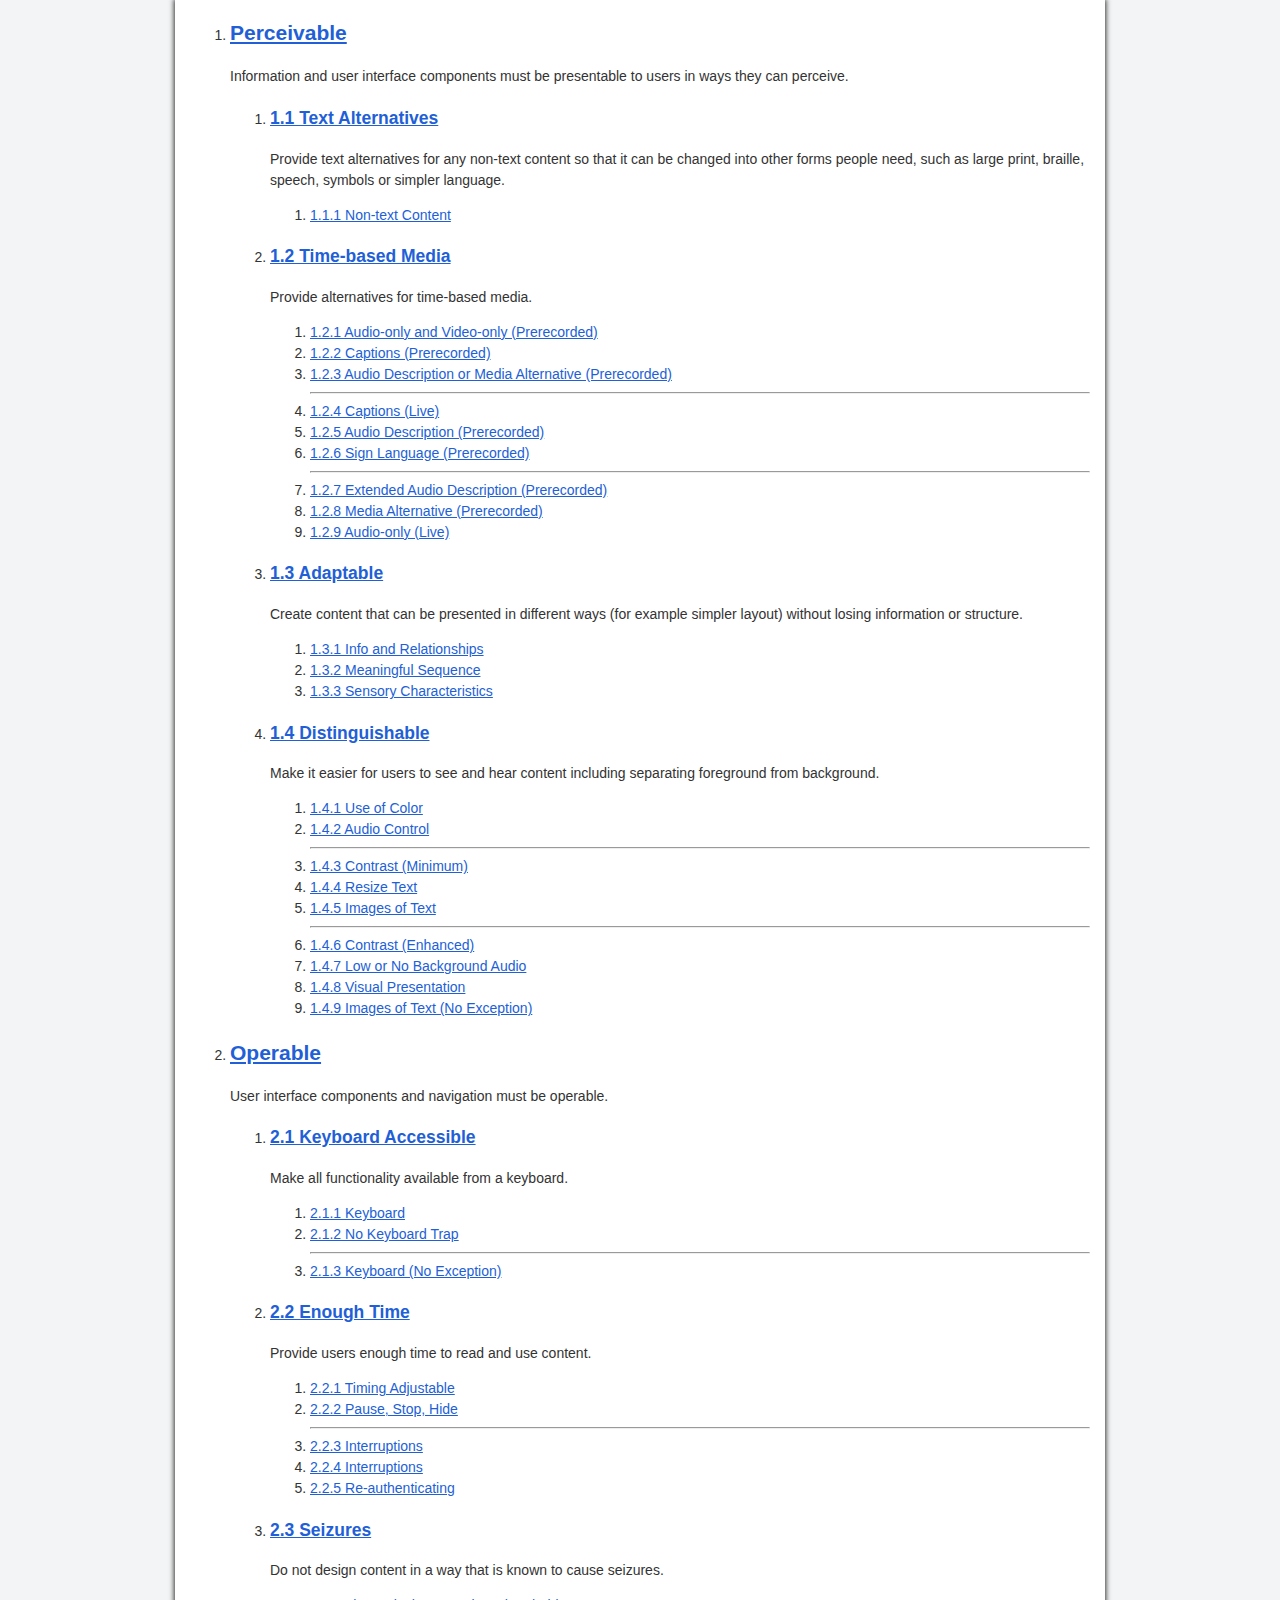
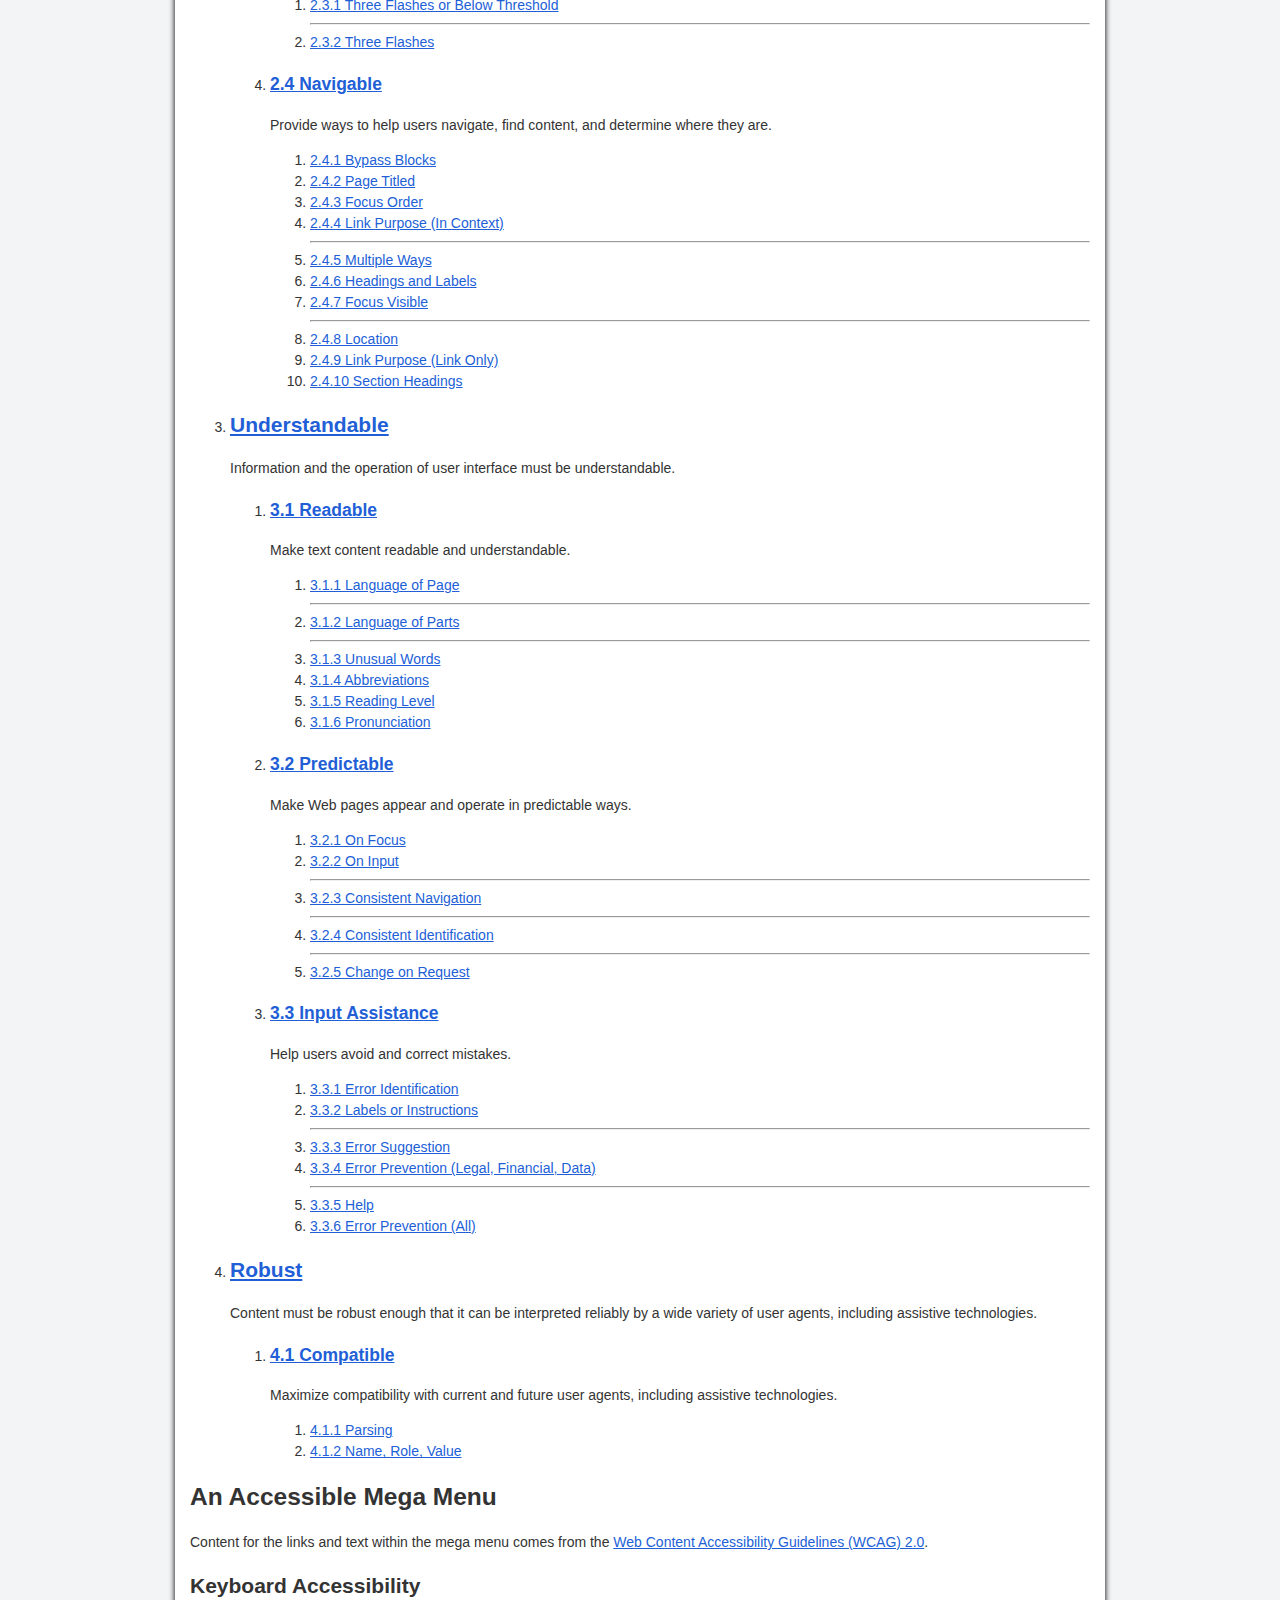
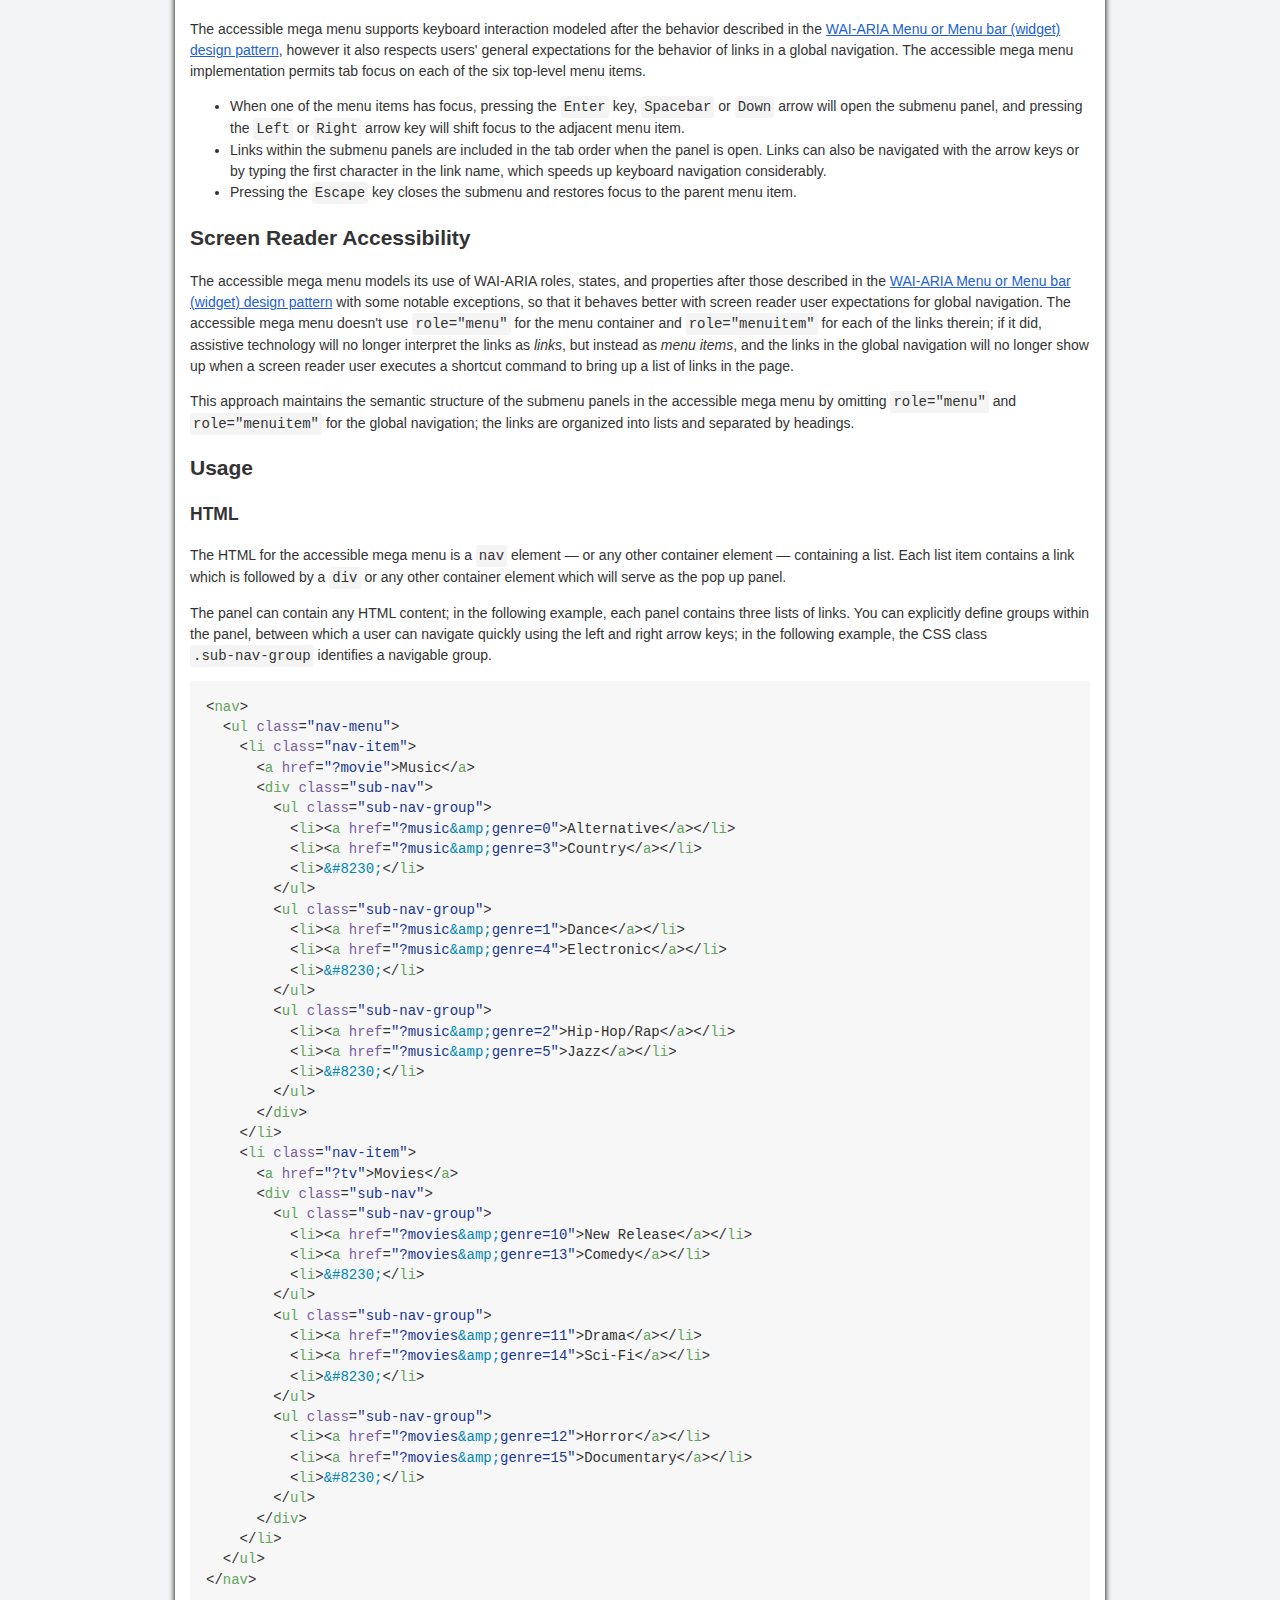
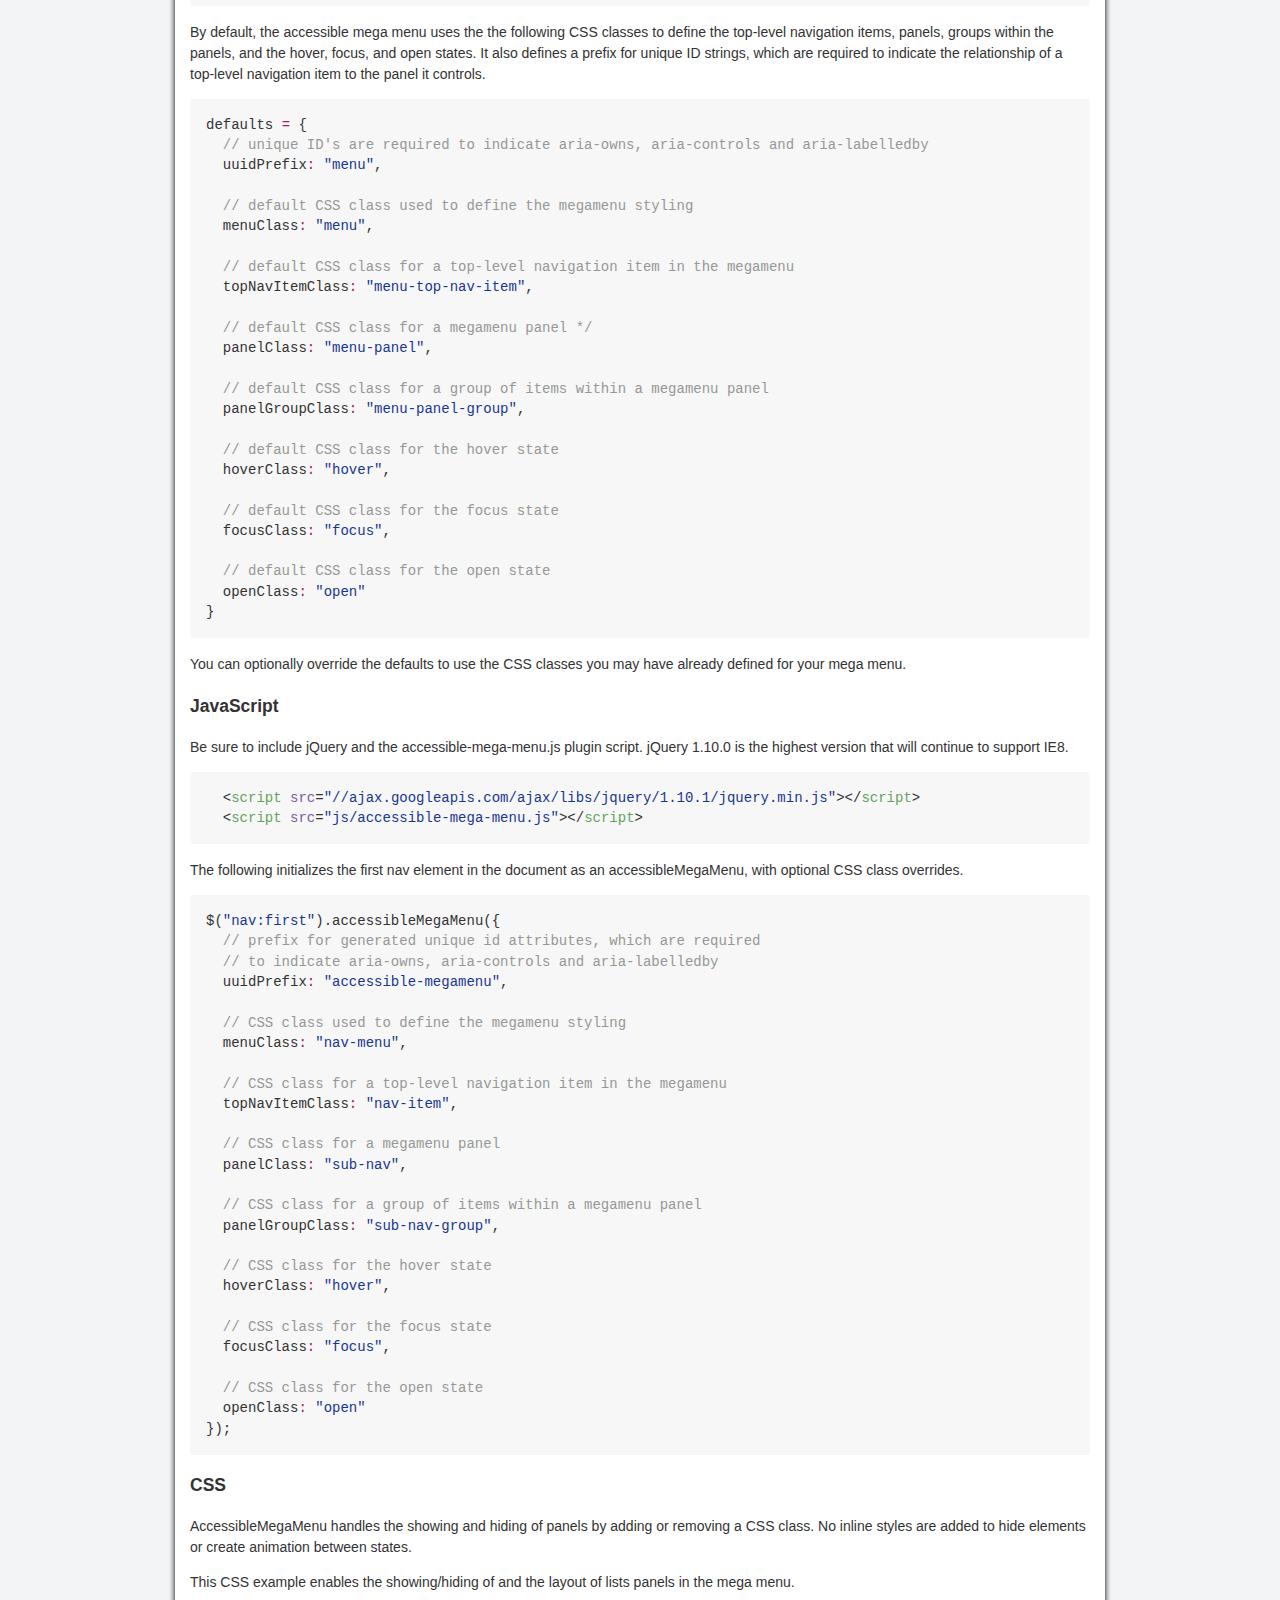
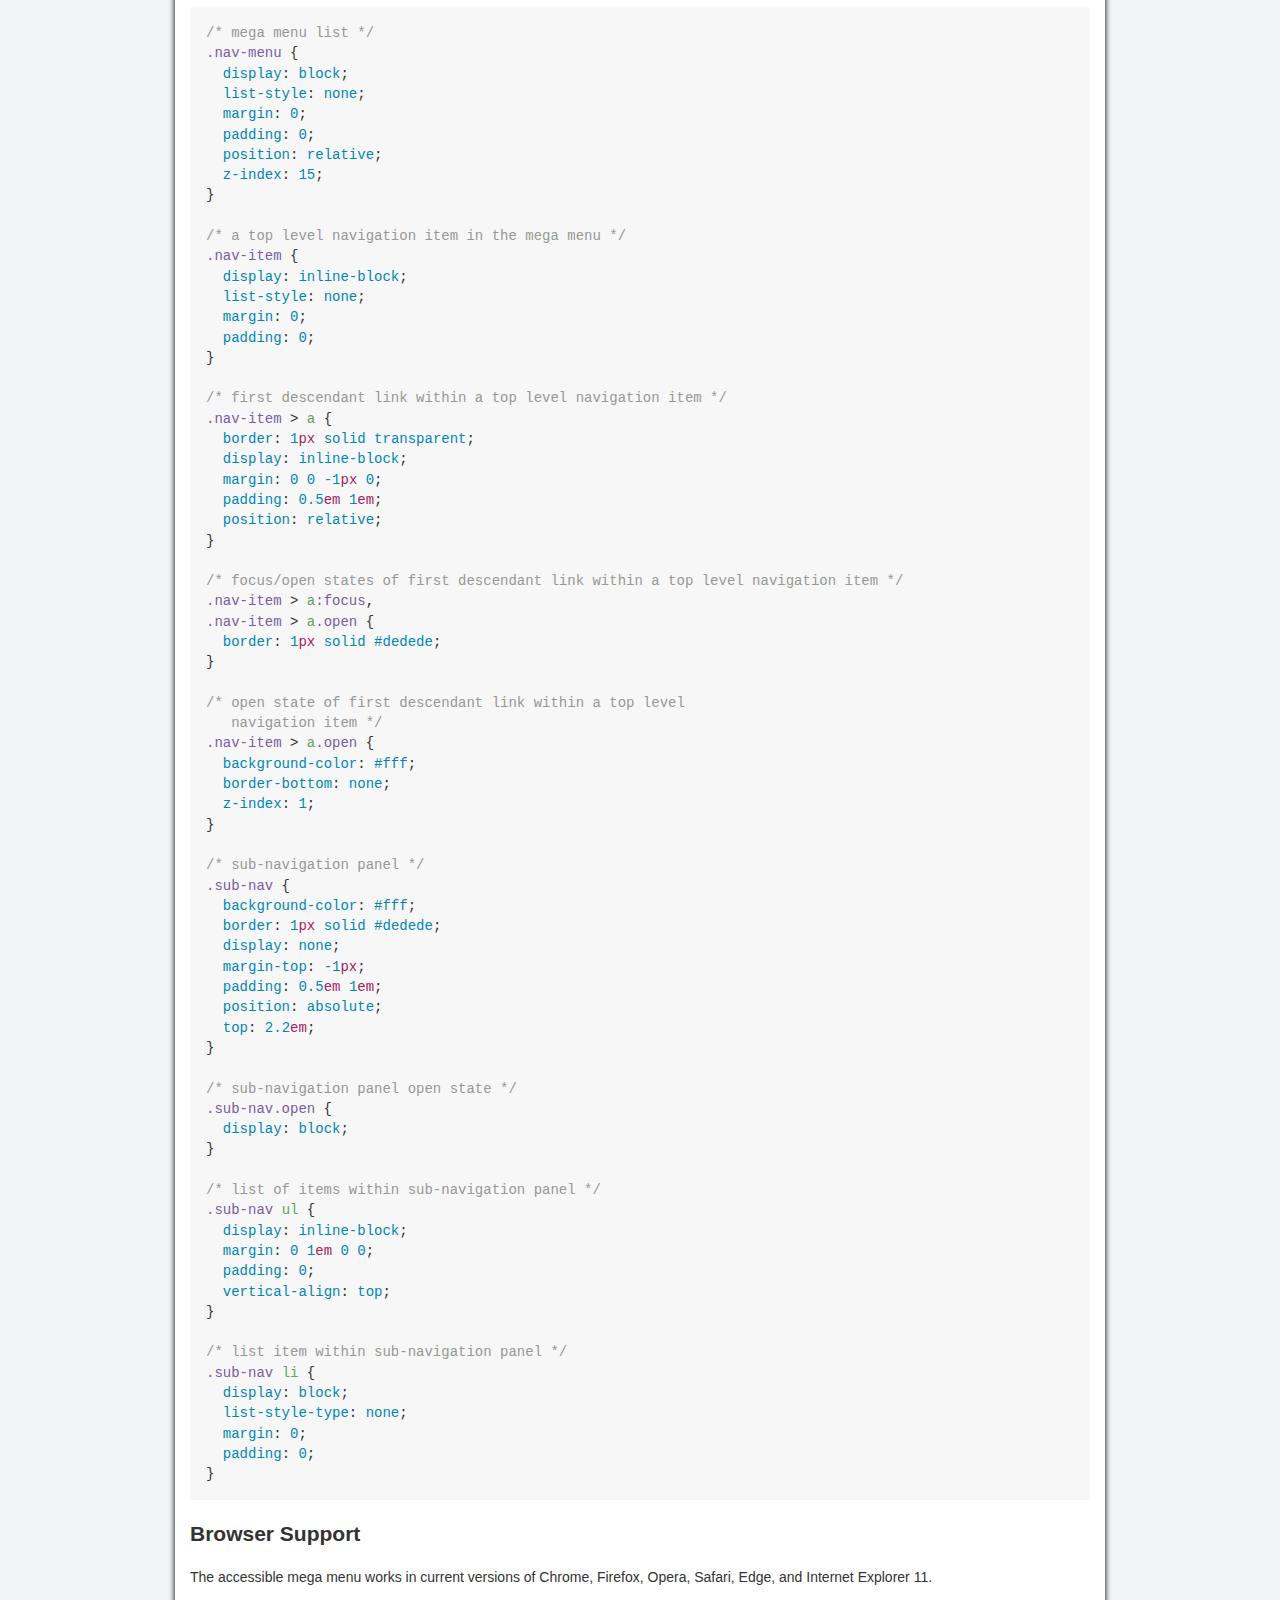
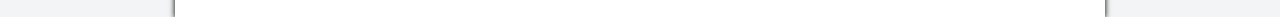
==== commit c7dae958: "Added "skip to main content" for accessibility 😎" ====
--- a/index.html
+++ b/index.html
@@ -7,6 +7,9 @@
   <link rel="stylesheet" href="css/mega-menu.css">
 </head>
 <body>
+  <div class="skip-nav">
+    <a href="#main">Skip to main content</a>
+  </div>
   <div class="layout">
     <nav class="megamenu">
       <ol>
@@ -193,7 +196,7 @@
         </li>
       </ol>
     </nav>
-    <main role="main">
+    <main id="main" role="main">
       <h1>An Accessible Mega Menu</h1>
       <p>Content for the links and text within the mega menu comes from the <a href="http://www.w3.org/TR/WCAG/">Web Content Accessibility Guidelines (WCAG) 2.0</a>.</p>
       <h2>Keyboard Accessibility</h2>
@@ -210,7 +213,7 @@
       <h3>HTML</h3>
       <p>The HTML for the accessible mega menu is a <code>nav</code> element &#8212; or any other container element &#8212; containing a list. Each list item contains a link which is followed by a <code>div</code> or any other container element which will serve as the pop up panel.</p>
       <p>The panel can contain any HTML content; in the following example, each panel contains three lists of links. You can explicitly define groups within the panel, between which a user can navigate quickly using the left and right arrow keys; in the following example, the CSS class <code>.sub-nav-group</code> identifies a navigable group.</p>
-      <div class="highlight highlight-html"><pre>&lt;<span class="pl-ent">nav</span>&gt;
+      <div class="highlight"><pre>&lt;<span class="pl-ent">nav</span>&gt;
   &lt;<span class="pl-ent">ul</span> <span class="pl-e">class</span>=<span class="pl-s"><span class="pl-pds">"</span>nav-menu<span class="pl-pds">"</span></span>&gt;
     &lt;<span class="pl-ent">li</span> <span class="pl-e">class</span>=<span class="pl-s"><span class="pl-pds">"</span>nav-item<span class="pl-pds">"</span></span>&gt;
       &lt;<span class="pl-ent">a</span> <span class="pl-e">href</span>=<span class="pl-s"><span class="pl-pds">"</span>?movie<span class="pl-pds">"</span></span>&gt;Music&lt;/<span class="pl-ent">a</span>&gt;
@@ -255,7 +258,7 @@
   &lt;/<span class="pl-ent">ul</span>&gt;
 &lt;/<span class="pl-ent">nav</span>&gt;</pre> </div>
       <p>By default, the accessible mega menu uses the the following CSS classes to define the top-level navigation items, panels, groups within the panels, and the hover, focus, and open states. It also defines a prefix for unique ID strings, which are required to indicate the relationship of a top-level navigation item to the panel it controls.</p>
-      <div class="highlight highlight-javascript"><pre>defaults <span class="pl-k">=</span> {
+      <div class="highlight"><pre>defaults <span class="pl-k">=</span> {
   <span class="pl-c">// unique ID's are required to indicate aria-owns, aria-controls and aria-labelledby</span>
   uuidPrefix<span class="pl-k">:</span> <span class="pl-s"><span class="pl-pds">"</span>menu<span class="pl-pds">"</span></span>,
 
@@ -283,10 +286,10 @@
       <p>You can optionally override the defaults to use the CSS classes you may have already defined for your mega menu.</p>
       <h3>JavaScript</h3>
       <p>Be sure to include jQuery and the accessible-mega-menu.js plugin script. jQuery 1.10.0 is the highest version that will continue to support IE8.</p>
-      <div class="highlight highlight-html"><pre><span class="pl-s1">  &lt;<span class="pl-ent">script</span> <span class="pl-e">src</span>=<span class="pl-s"><span class="pl-pds">"</span>//ajax.googleapis.com/ajax/libs/jquery/1.10.1/jquery.min.js<span class="pl-pds">"</span></span>&gt;&lt;/<span class="pl-ent">script</span>&gt;</span>
+      <div class="highlight"><pre><span class="pl-s1">  &lt;<span class="pl-ent">script</span> <span class="pl-e">src</span>=<span class="pl-s"><span class="pl-pds">"</span>//ajax.googleapis.com/ajax/libs/jquery/1.10.1/jquery.min.js<span class="pl-pds">"</span></span>&gt;&lt;/<span class="pl-ent">script</span>&gt;</span>
 <span class="pl-s1">  &lt;<span class="pl-ent">script</span> <span class="pl-e">src</span>=<span class="pl-s"><span class="pl-pds">"</span>js/accessible-mega-menu.js<span class="pl-pds">"</span></span>&gt;&lt;/<span class="pl-ent">script</span>&gt;</span></pre> </div>
       <p>The following initializes the first nav element in the document as an accessibleMegaMenu, with optional CSS class overrides.</p>
-      <div class="highlight highlight-javascript"><pre>$(<span class="pl-s"><span class="pl-pds">"</span>nav:first<span class="pl-pds">"</span></span>).accessibleMegaMenu({
+      <div class="highlight"><pre>$(<span class="pl-s"><span class="pl-pds">"</span>nav:first<span class="pl-pds">"</span></span>).accessibleMegaMenu({
   <span class="pl-c">// prefix for generated unique id attributes, which are required</span>
   <span class="pl-c">// to indicate aria-owns, aria-controls and aria-labelledby</span>
   uuidPrefix<span class="pl-k">:</span> <span class="pl-s"><span class="pl-pds">"</span>accessible-megamenu<span class="pl-pds">"</span></span>,
@@ -315,7 +318,7 @@
       <h3>CSS</h3>
       <p>AccessibleMegaMenu handles the showing and hiding of panels by adding or removing a CSS class. No inline styles are added to hide elements or create animation between states.</p>
       <p>This CSS example enables the showing/hiding of and the layout of lists panels in the mega menu.</p>
-      <div class="highlight highlight-css"><pre><span class="pl-c">/* mega menu list */</span>
+      <div class="highlight"><pre><span class="pl-c">/* mega menu list */</span>
 <span class="pl-e">.nav-menu</span> {
   <span class="pl-c1"><span class="pl-c1">display</span></span>: <span class="pl-c1">block</span>;
   <span class="pl-c1"><span class="pl-c1">list-style</span></span>: <span class="pl-c1">none</span>;
@@ -388,13 +391,11 @@
   <span class="pl-c1"><span class="pl-c1">padding</span></span>: <span class="pl-c1">0</span>;
 }   </pre> </div>
       <h2>Browser Support</h2>
-      <p>The accessible mega menu works in current versions of Chrome, Firefox, Opera, and Safari, and IE9+.</p>
+      <p>The accessible mega menu works in current versions of Chrome, Firefox, Opera, Safari, Edge, and Internet Explorer 11.</p>
     </main>
   </div>
-  <script src="//ajax.googleapis.com/ajax/libs/jquery/1.10.1/jquery.min.js"></script>
-  <script>
-    window.jQuery || document.write('<script src="js/jquery-1.10.1.min.js">\x3C/script>')
-  </script>
+  <script src="//ajax.googleapis.com/ajax/libs/jquery/2.1.4/jquery.min.js"></script>
+  <script>window.jQuery || document.write('<script src="js/jquery-2.1.4.min.js">\x3C/script>')</script>
   <script src="js/accessible-mega-menu.js"></script>
   <script src="js/main.js"></script>
 </body>
--- a/css/main.css
+++ b/css/main.css
@@ -13,12 +13,16 @@
   background: #f2f4f5;
   color: #333;
   cursor: default;
-  font-family: 'Helvetica Neue', Helvetica, Arial, sans-serif;
+  font-family: "Helvetica Neue", Helvetica, Arial, sans-serif;
+}
+code, pre {
+  background: #f4f4f4;
+  border-radius: 3px;
+  font-family: Consolas, "Liberation Mono", Menlo, Courier, monospace;
+  padding: 3px;
 }
 code {
-  background: #f4f4f4;
-  border-radius: 3px;
-  padding: 3px;
+  white-space: nowrap;
 }
 h1 {
   font-size: 1.75rem;
@@ -26,17 +30,30 @@
 h2 {
   font-size: 1.5rem;
 }
+h3 {
+  font-size: 1.25rem;
+}
 .layout {
   background: #fff;
-  bottom: 0;
   box-shadow: 0 0 5px 1px #333;
   left: 0;
   margin: auto;
-  padding: 0 10px 10px;
+  padding: 0 15px 15px;
   position: absolute;
   right: 0;
-  top: 0;
   width: 900px;
+}
+.skip-nav a {
+  color: #454545;
+  left: -500px;
+  overflow: hidden;
+  position: absolute;
+}
+.skip-nav a:active,
+.skip-nav a:focus {
+  position: static;
+  left: 0;
+  overflow: visible;
 }
 :link {
   color: #225fd7;
@@ -48,4 +65,43 @@
 :link:active,
 :link:hover {
   outline: 0;
+}
+
+/* syntax highlight */
+.highlight {
+  margin-bottom: 16px;
+}
+.highlight pre {
+  background: #f7f7f7;
+  line-height: 1.45;
+  margin-bottom: 0;
+  overflow: auto;
+  padding: 16px;
+  word-break: normal;
+}
+.pl-c {
+  color: #969896;
+}
+.pl-c1, .pl-s .pl-v {
+  color: #0086b3;
+}
+.pl-e, .pl-en {
+  color: #795da3;
+}
+.pl-ent {
+  color: #63a35c;
+}
+.pl-k {
+  color: #a71d5d;
+}
+.pl-pds, .pl-s, .pl-s .pl-pse .pl-s1, .pl-sr, .pl-sr .pl-cce, .pl-sr .pl-sra, .pl-sr .pl-sre {
+  color: #183691;
+}
+.skip-nav {
+  float: left;
+  font-weight: 700;
+  padding: 10px;
+}
+.skip-nav:focus {
+  visibility: visible;
 }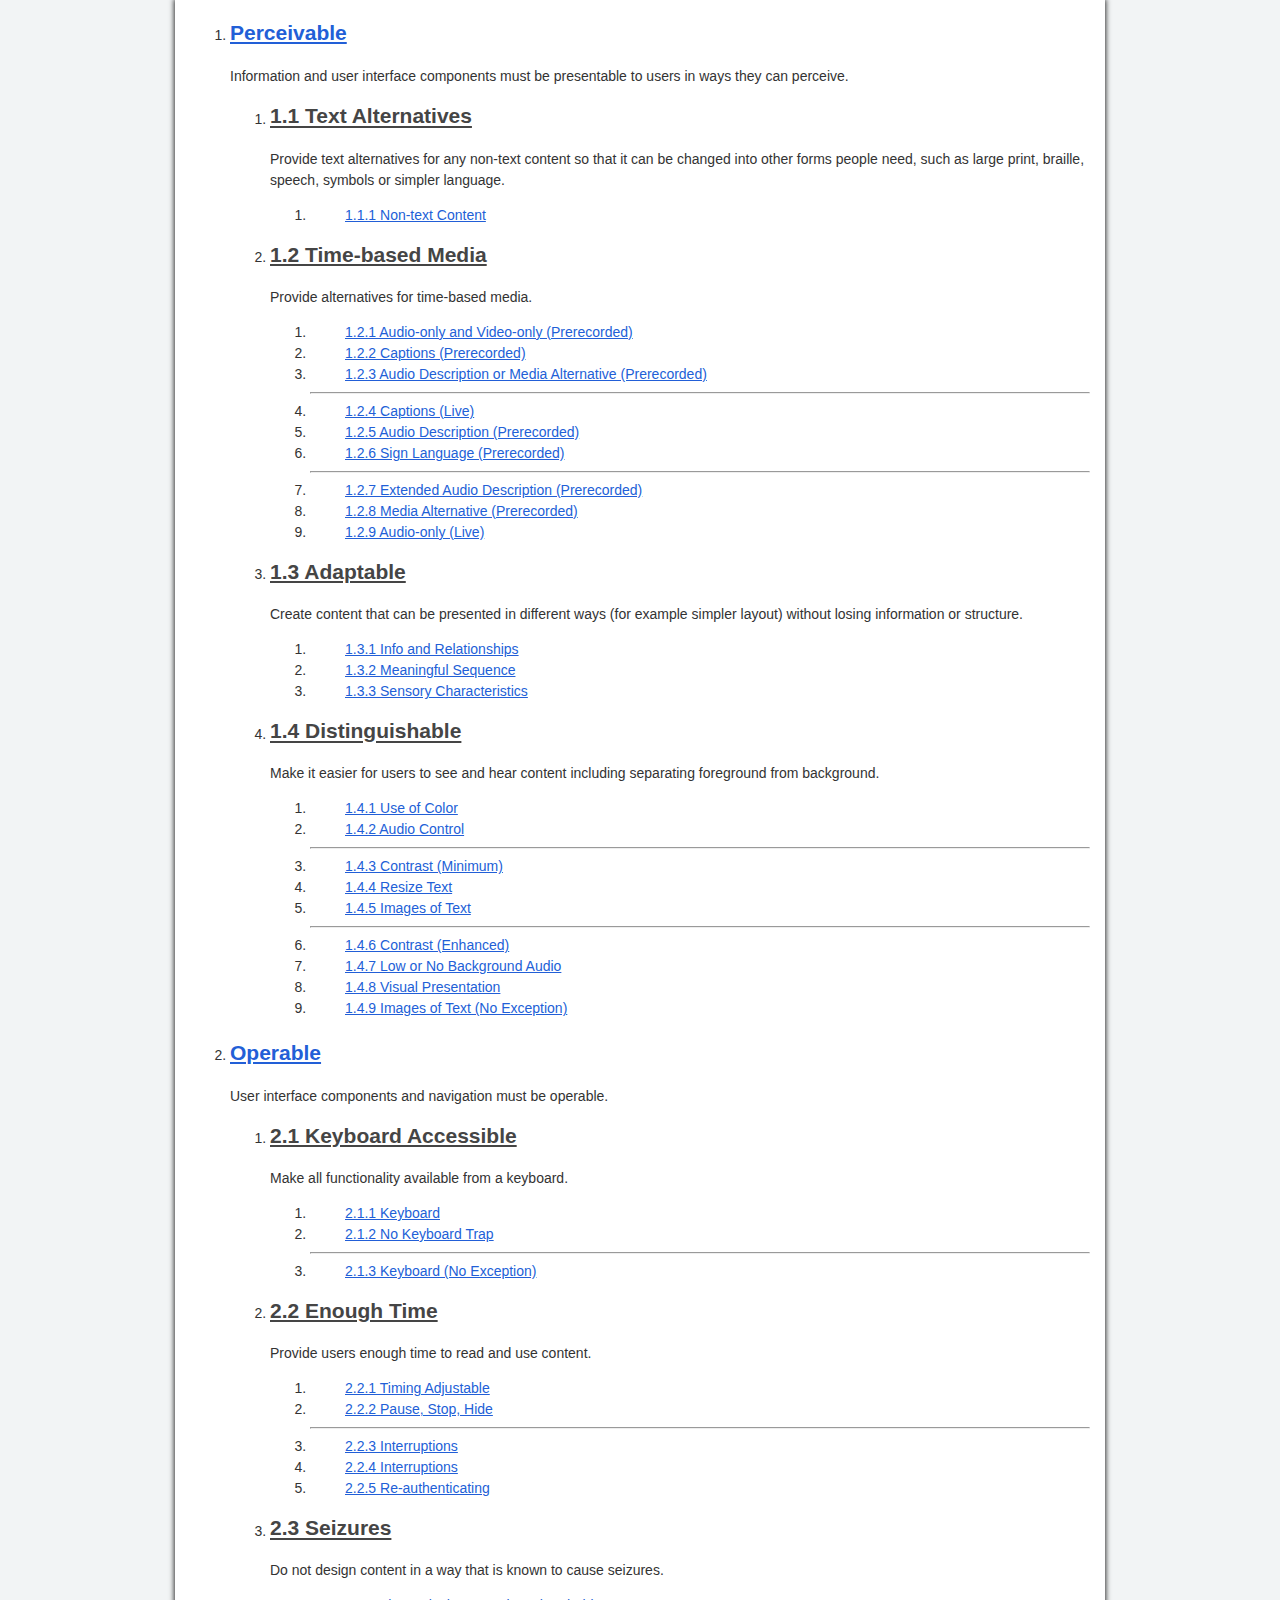
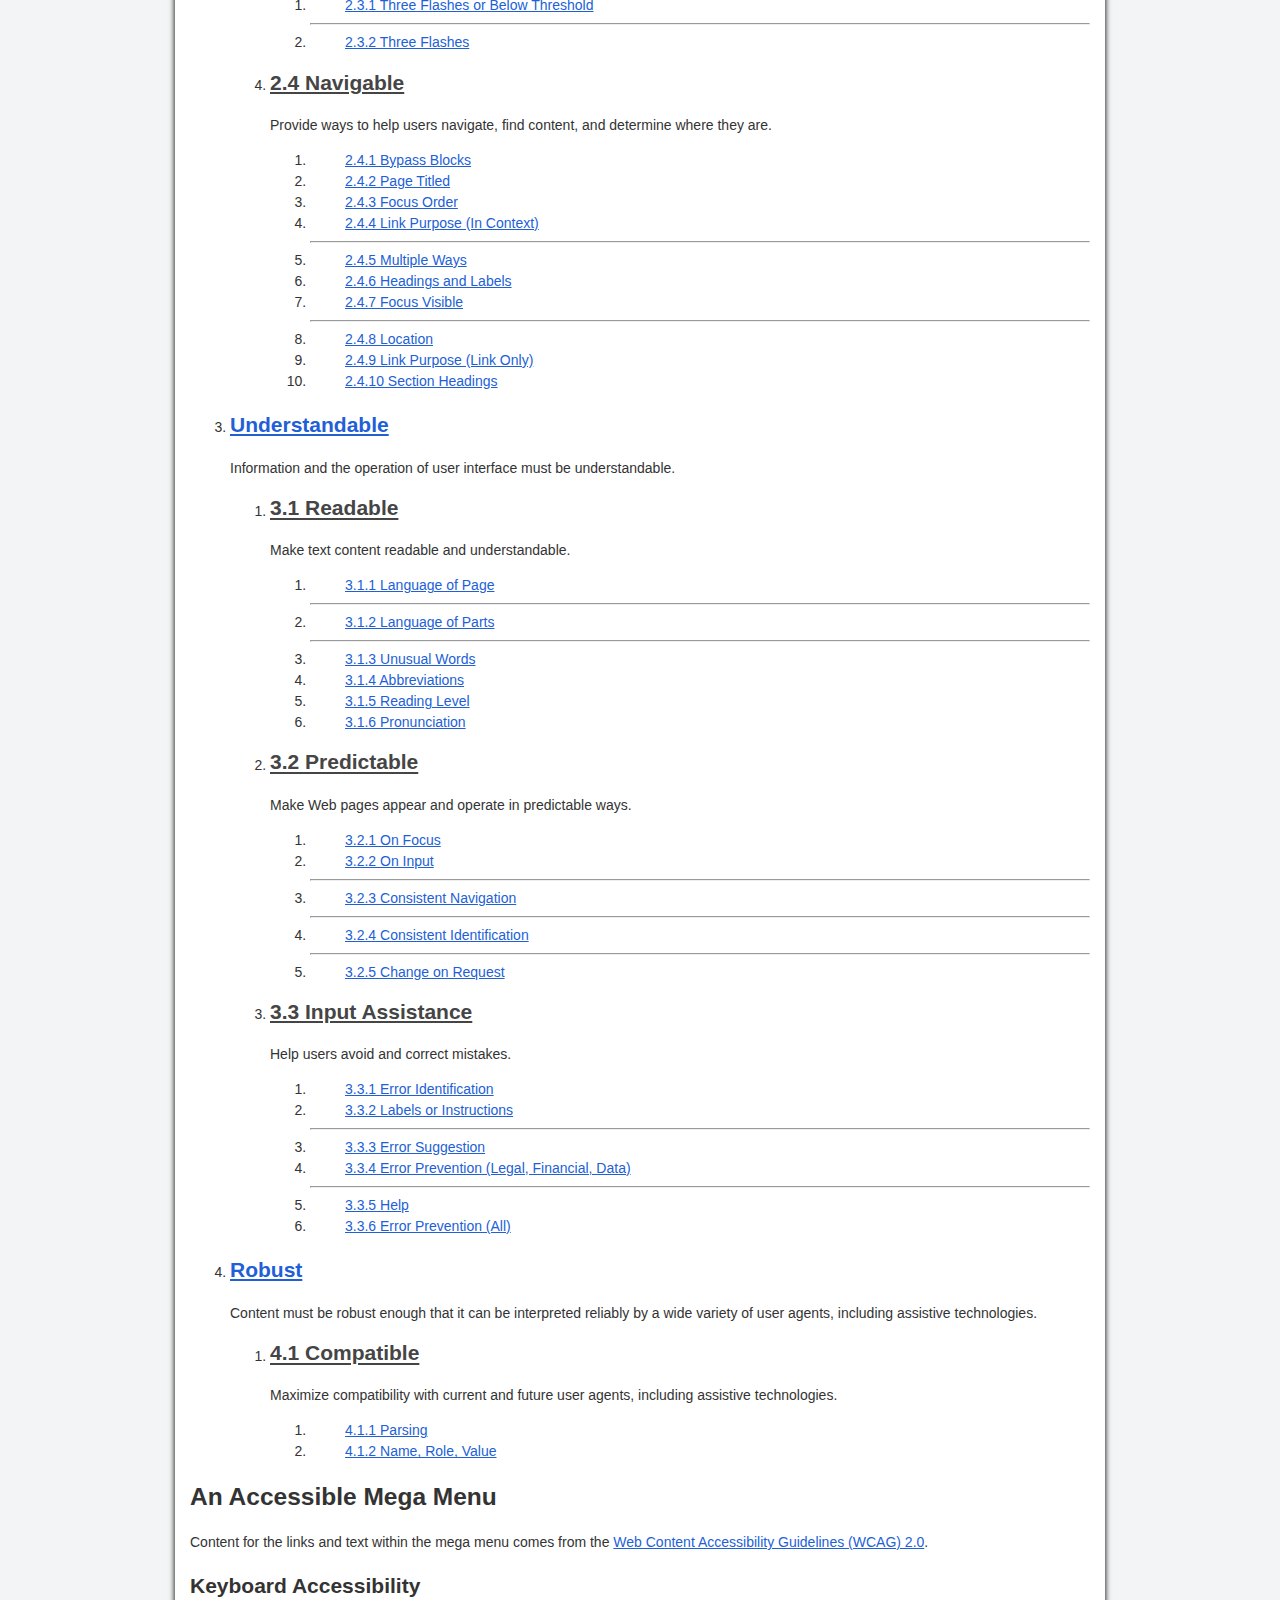
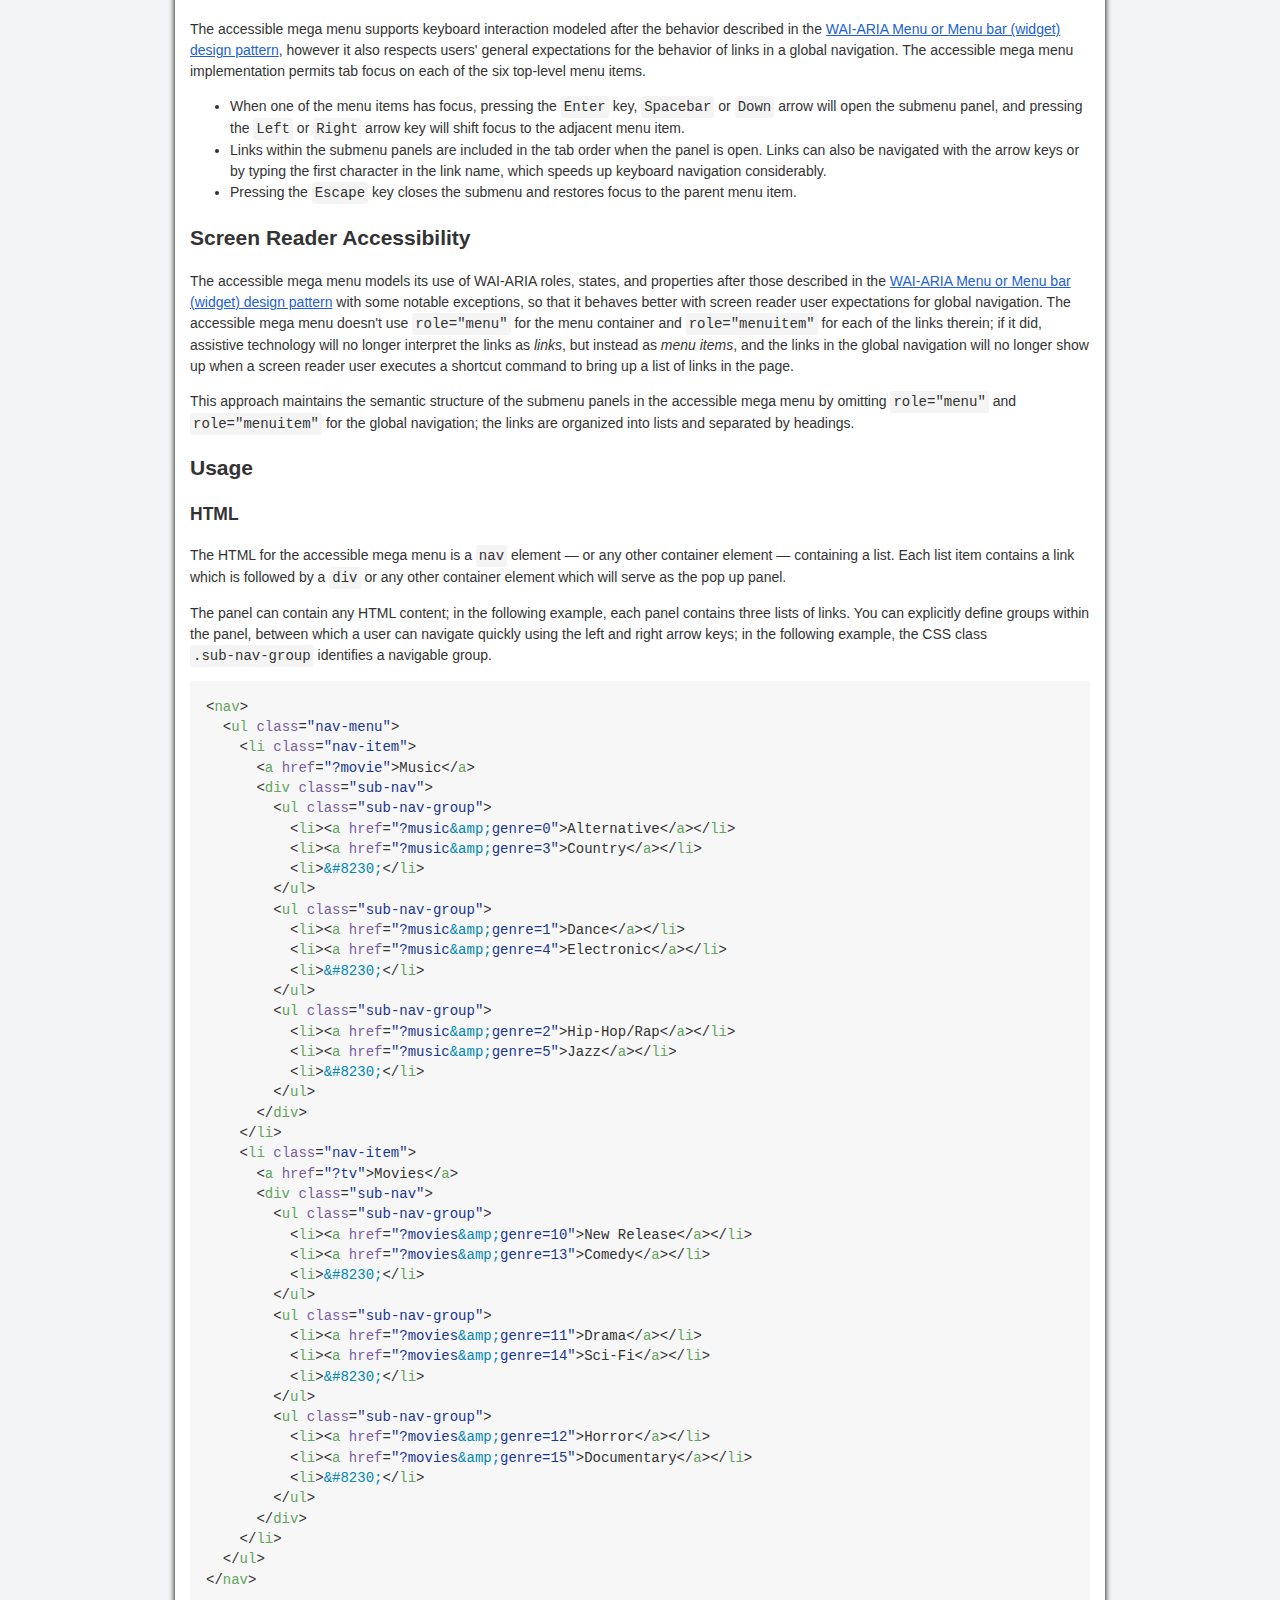
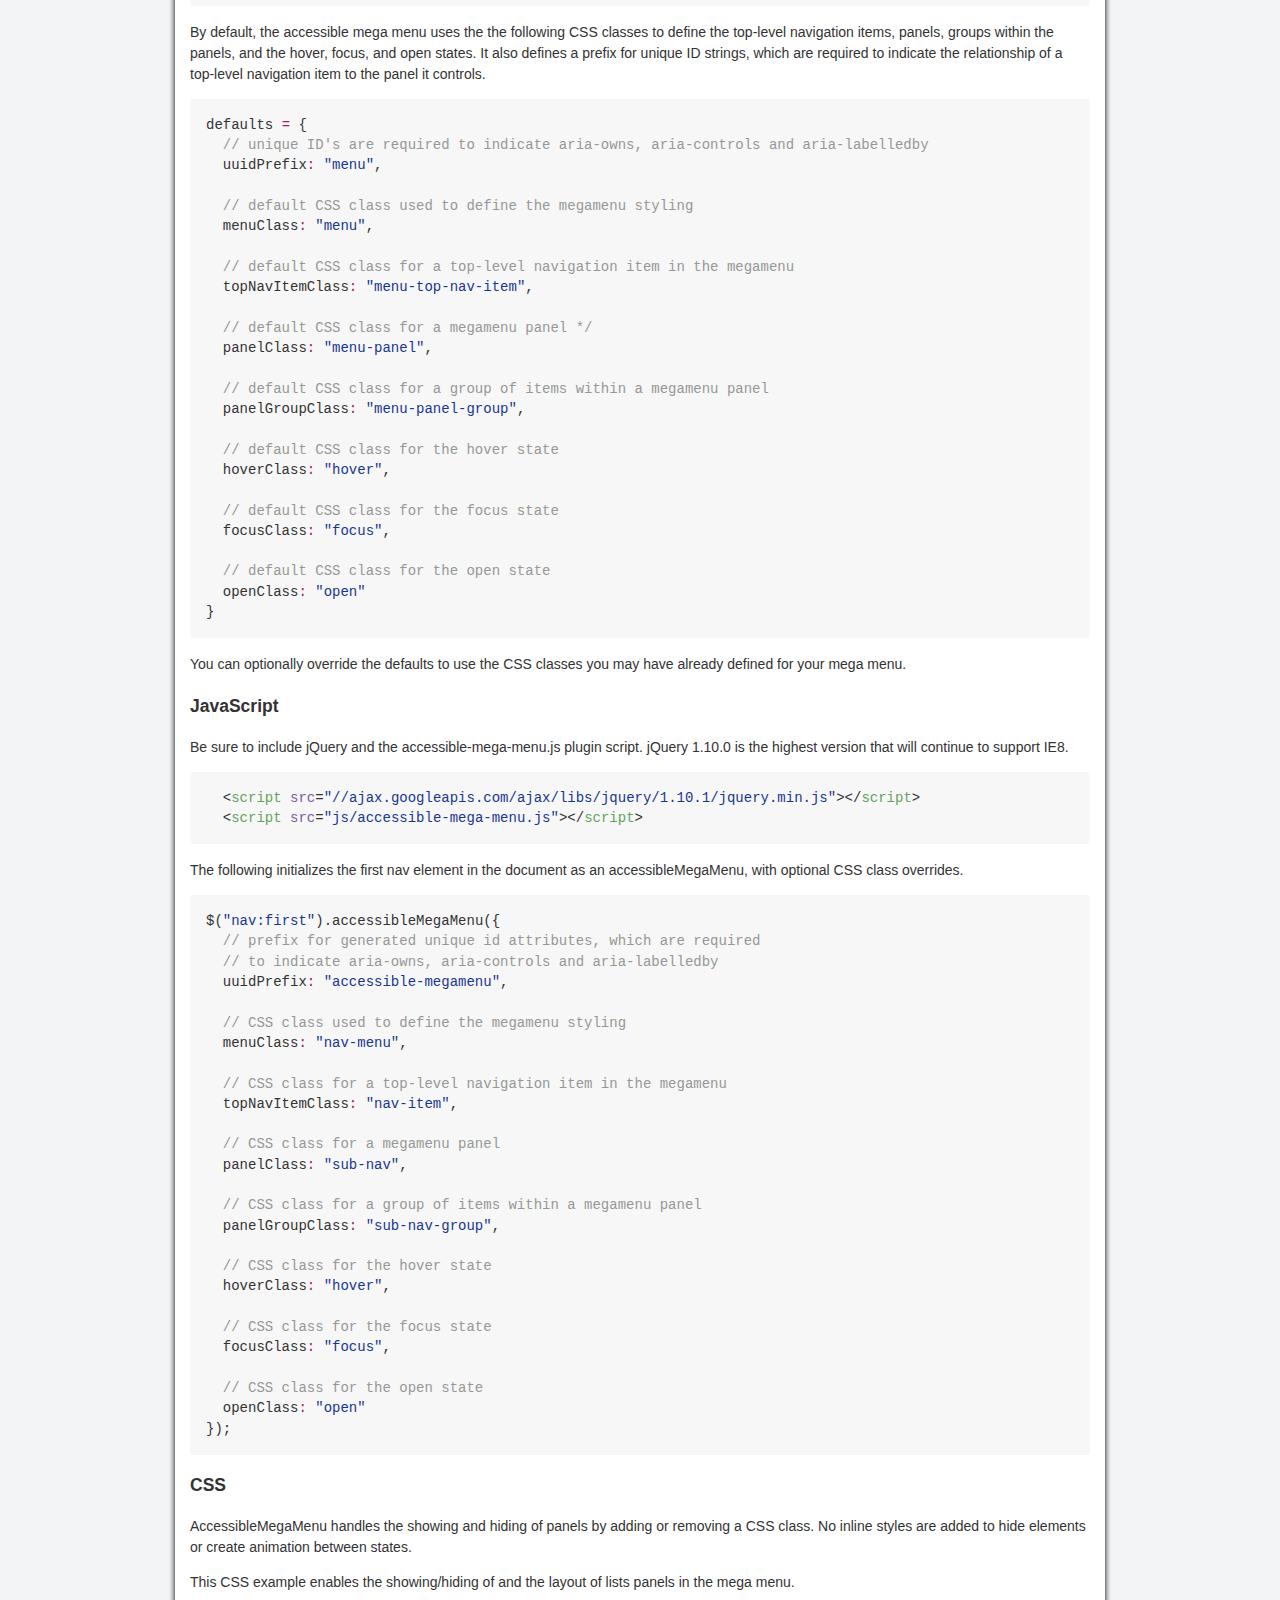
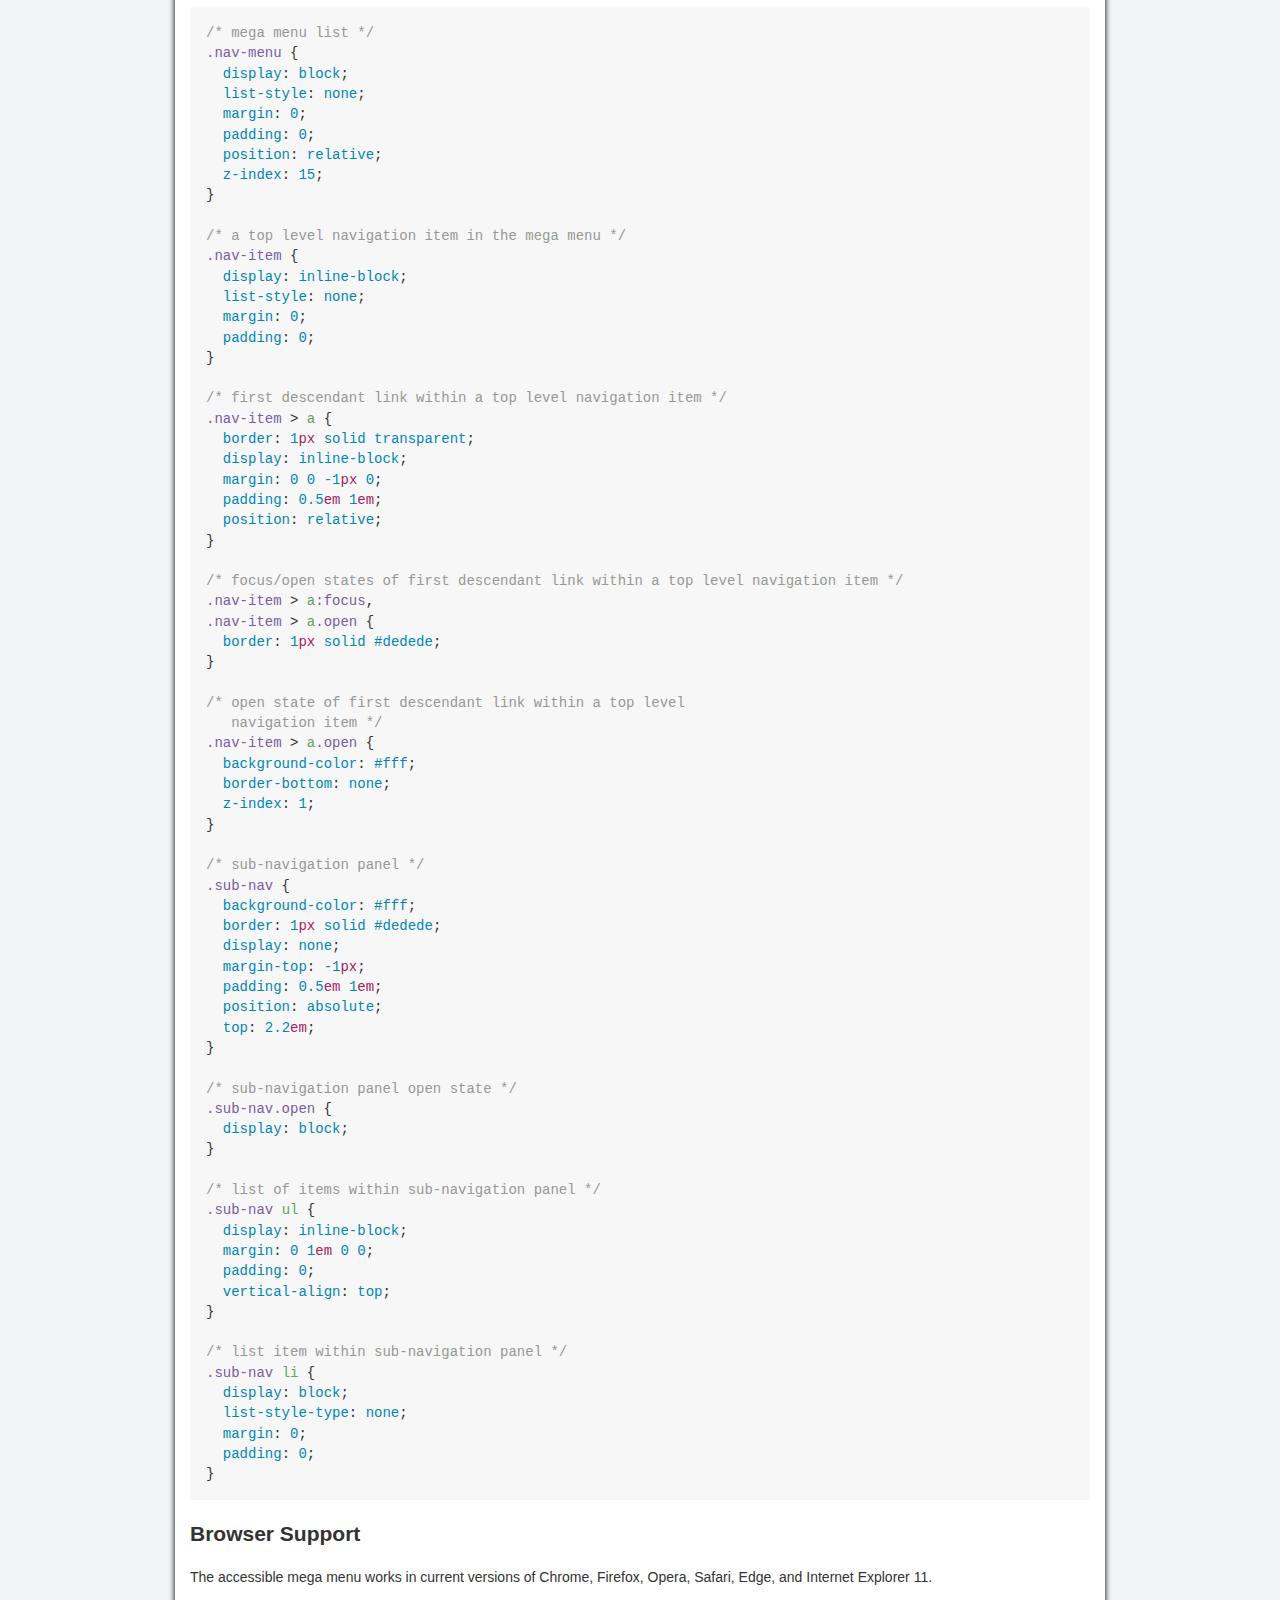
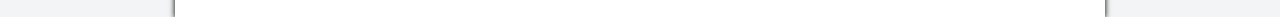
==== commit 8cc2632b: "Fixing this self-closing nonsense 🍻" ====
--- a/index.html
+++ b/index.html
@@ -32,11 +32,11 @@
                   <li><a href="http://www.w3.org/TR/WCAG20/#media-equiv-av-only-alt">1.2.1 Audio-only and Video-only (Prerecorded)</a> </li>
                   <li><a href="http://www.w3.org/TR/WCAG20/#media-equiv-captions">1.2.2 Captions (Prerecorded)</a> </li>
                   <li> <a href="http://www.w3.org/TR/WCAG20/#media-equiv-audio-desc">1.2.3 Audio Description or Media Alternative (Prerecorded)</a>
-                    <hr/> </li>
+                    <hr> </li>
                   <li><a href="http://www.w3.org/TR/WCAG20/#media-equiv-captions">1.2.4 Captions (Live)</a> </li>
                   <li><a href="http://www.w3.org/TR/WCAG20/#media-equiv-audio-desc-only">1.2.5 Audio Description (Prerecorded)</a> </li>
                   <li> <a href="http://www.w3.org/TR/WCAG20/#media-equiv-sign">1.2.6 Sign Language (Prerecorded)</a>
-                    <hr/> </li>
+                    <hr> </li>
                   <li><a href="http://www.w3.org/TR/WCAG20/#media-equiv-extended-ad">1.2.7 Extended Audio Description (Prerecorded)</a> </li>
                   <li><a href="http://www.w3.org/TR/WCAG20/#media-equiv-text-doc">1.2.8 Media Alternative (Prerecorded)</a> </li>
                   <li><a href="http://www.w3.org/TR/WCAG20/#media-equiv-live-audio-only">1.2.9 Audio-only (Live)</a> </li>
@@ -57,11 +57,11 @@
                 <ol>
                   <li><a href="http://www.w3.org/TR/WCAG20/#visual-audio-contrast-without-color">1.4.1 Use of Color</a> </li>
                   <li> <a href="http://www.w3.org/TR/WCAG20/#visual-audio-contrast-dis-audio">1.4.2 Audio Control</a>
-                    <hr/> </li>
+                    <hr> </li>
                   <li><a href="http://www.w3.org/TR/WCAG20/#visual-audio-contrast-contrast">1.4.3 Contrast (Minimum)</a> </li>
                   <li><a href="http://www.w3.org/TR/WCAG20/#visual-audio-contrast-scale">1.4.4 Resize Text</a> </li>
                   <li> <a href="http://www.w3.org/TR/WCAG20/#visual-audio-contrast-text-presentation">1.4.5 Images of Text</a>
-                    <hr/> </li>
+                    <hr> </li>
                   <li><a href="http://www.w3.org/TR/WCAG20/#visual-audio-contrast7">1.4.6 Contrast (Enhanced)</a> </li>
                   <li><a href="http://www.w3.org/TR/WCAG20/#visual-audio-contrast-noaudio">1.4.7 Low or No Background Audio</a> </li>
                   <li><a href="http://www.w3.org/WAI/WCAG20/quickref/#qr-visual-audio-contrast-visual-presentation">1.4.8 Visual Presentation</a> </li>
@@ -82,7 +82,7 @@
                 <ol>
                   <li><a href="http://www.w3.org/TR/WCAG20/#keyboard-operation-keyboard-operable">2.1.1 Keyboard</a> </li>
                   <li> <a href="http://www.w3.org/TR/WCAG20/#keyboard-operation-trapping">2.1.2 No Keyboard Trap</a>
-                    <hr/> </li>
+                    <hr> </li>
                   <li><a href="http://www.w3.org/TR/WCAG20/#keyboard-operation-all-funcs">2.1.3 Keyboard (No Exception)</a> </li>
                 </ol>
               </li>
@@ -92,7 +92,7 @@
                 <ol>
                   <li><a href="http://www.w3.org/TR/WCAG20/#time-limits-required-behaviors">2.2.1 Timing Adjustable</a> </li>
                   <li> <a href="http://www.w3.org/TR/WCAG20/#time-limits-pause">2.2.2 Pause, Stop, Hide</a>
-                    <hr/> </li>
+                    <hr> </li>
                   <li><a href="http://www.w3.org/TR/WCAG20/#time-limits-no-exceptions">2.2.3 Interruptions</a> </li>
                   <li><a href="http://www.w3.org/TR/WCAG20/#time-limits-postponed">2.2.4 Interruptions</a> </li>
                   <li><a href="http://www.w3.org/TR/WCAG20/#time-limits-server-timeout">2.2.5 Re-authenticating</a> </li>
@@ -103,7 +103,7 @@
                 <p>Do not design content in a way that is known to cause seizures.</p>
                 <ol>
                   <li> <a href="http://www.w3.org/TR/WCAG20/#seizure-does-not-violate">2.3.1 Three Flashes or Below Threshold</a>
-                    <hr/> </li>
+                    <hr> </li>
                   <li><a href="http://www.w3.org/TR/WCAG20/#seizure-three-times">2.3.2 Three Flashes</a> </li>
                 </ol>
               </li>
@@ -115,11 +115,11 @@
                   <li><a href="http://www.w3.org/TR/WCAG20/#navigation-mechanisms-title">2.4.2 Page Titled</a> </li>
                   <li><a href="http://www.w3.org/TR/WCAG20/#navigation-mechanisms-focus-order">2.4.3 Focus Order</a> </li>
                   <li> <a href="http://www.w3.org/TR/WCAG20/#navigation-mechanisms-refs">2.4.4 Link Purpose (In Context)</a>
-                    <hr/> </li>
+                    <hr> </li>
                   <li><a href="http://www.w3.org/TR/WCAG20/#navigation-mechanisms-mult-loc">2.4.5 Multiple Ways</a> </li>
                   <li><a href="http://www.w3.org/TR/WCAG20/#navigation-mechanisms-descriptive">2.4.6 Headings and Labels</a> </li>
                   <li> <a href="http://www.w3.org/TR/WCAG20/#navigation-mechanisms-focus-visible">2.4.7 Focus Visible</a>
-                    <hr/> </li>
+                    <hr> </li>
                   <li><a href="http://www.w3.org/TR/WCAG20/#navigation-mechanisms-location">2.4.8 Location</a> </li>
                   <li><a href="http://www.w3.org/TR/WCAG20/#navigation-mechanisms-link">2.4.9 Link Purpose (Link Only)</a> </li>
                   <li><a href="http://www.w3.org/TR/WCAG20/#navigation-mechanisms-headings">2.4.10 Section Headings</a> </li>
@@ -138,9 +138,9 @@
                 <p>Make text content readable and understandable.</p>
                 <ol>
                   <li> <a href="http://www.w3.org/TR/WCAG20/#meaning-doc-lang-id">3.1.1 Language of Page</a>
-                    <hr/> </li>
+                    <hr> </li>
                   <li> <a href="http://www.w3.org/TR/WCAG20/#meaning-other-lang-id">3.1.2 Language of Parts</a>
-                    <hr/> </li>
+                    <hr> </li>
                   <li><a href="http://www.w3.org/TR/WCAG20/#meaning-idioms">3.1.3 Unusual Words</a> </li>
                   <li><a href="http://www.w3.org/TR/WCAG20/#meaning-located">3.1.4 Abbreviations</a> </li>
                   <li><a href="http://www.w3.org/TR/WCAG20/#meaning-supplements">3.1.5 Reading Level</a> </li>
@@ -153,11 +153,11 @@
                 <ol>
                   <li><a href="http://www.w3.org/TR/WCAG20/#consistent-behavior-receive-focus">3.2.1 On Focus</a> </li>
                   <li> <a href="http://www.w3.org/TR/WCAG20/#consistent-behavior-unpredictable-change">3.2.2 On Input</a>
-                    <hr/> </li>
+                    <hr> </li>
                   <li> <a href="http://www.w3.org/TR/WCAG20/#consistent-behavior-consistent-locations">3.2.3 Consistent Navigation</a>
-                    <hr/> </li>
+                    <hr> </li>
                   <li> <a href="http://www.w3.org/TR/WCAG20/#consistent-behavior-consistent-functionality">3.2.4 Consistent Identification</a>
-                    <hr/> </li>
+                    <hr> </li>
                   <li><a href="http://www.w3.org/TR/WCAG20/#consistent-behavior-no-extreme-changes-context">3.2.5 Change on Request</a> </li>
                 </ol>
               </li>
@@ -167,10 +167,10 @@
                 <ol>
                   <li><a href="http://www.w3.org/TR/WCAG20/#minimize-error-identified">3.3.1 Error Identification</a> </li>
                   <li> <a href="http://www.w3.org/TR/WCAG20/#minimize-error-cues">3.3.2 Labels or Instructions</a>
-                    <hr/> </li>
+                    <hr> </li>
                   <li><a href="http://www.w3.org/TR/WCAG20/#minimize-error-suggestions">3.3.3 Error Suggestion</a> </li>
                   <li> <a href="http://www.w3.org/TR/WCAG20/#minimize-error-reversible">3.3.4 Error Prevention (Legal, Financial, Data)</a>
-                    <hr/> </li>
+                    <hr> </li>
                   <li><a href="http://www.w3.org/TR/WCAG20/#minimize-error-context-help">3.3.5 Help</a> </li>
                   <li><a href="http://www.w3.org/TR/WCAG20/#minimize-error-reversible-all">3.3.6 Error Prevention (All)</a> </li>
                 </ol>
--- a/css/main.css
+++ b/css/main.css
@@ -15,7 +15,8 @@
   cursor: default;
   font-family: "Helvetica Neue", Helvetica, Arial, sans-serif;
 }
-code, pre {
+code,
+pre {
   background: #f4f4f4;
   border-radius: 3px;
   font-family: Consolas, "Liberation Mono", Menlo, Courier, monospace;
@@ -43,18 +44,6 @@
   right: 0;
   width: 900px;
 }
-.skip-nav a {
-  color: #454545;
-  left: -500px;
-  overflow: hidden;
-  position: absolute;
-}
-.skip-nav a:active,
-.skip-nav a:focus {
-  position: static;
-  left: 0;
-  overflow: visible;
-}
 :link {
   color: #225fd7;
 }
@@ -65,6 +54,26 @@
 :link:active,
 :link:hover {
   outline: 0;
+}
+.skip-nav {
+  float: left;
+  font-weight: 700;
+  padding: 10px;
+}
+.skip-nav:focus {
+  visibility: visible;
+}
+.skip-nav a {
+  color: #454545;
+  left: -500px;
+  overflow: hidden;
+  position: absolute;
+}
+.skip-nav a:active,
+.skip-nav a:focus {
+  left: 0;
+  overflow: visible;
+  position: static;
 }
 
 /* syntax highlight */
@@ -82,10 +91,12 @@
 .pl-c {
   color: #969896;
 }
-.pl-c1, .pl-s .pl-v {
+.pl-c1,
+.pl-s .pl-v {
   color: #0086b3;
 }
-.pl-e, .pl-en {
+.pl-e,
+.pl-en {
   color: #795da3;
 }
 .pl-ent {
@@ -94,14 +105,12 @@
 .pl-k {
   color: #a71d5d;
 }
-.pl-pds, .pl-s, .pl-s .pl-pse .pl-s1, .pl-sr, .pl-sr .pl-cce, .pl-sr .pl-sra, .pl-sr .pl-sre {
+.pl-pds,
+.pl-pse .pl-s1,
+.pl-s,
+.pl-s .pl-sr,
+.pl-sr .pl-cce,
+.pl-sr .pl-sra,
+.pl-sr .pl-sre {
   color: #183691;
-}
-.skip-nav {
-  float: left;
-  font-weight: 700;
-  padding: 10px;
-}
-.skip-nav:focus {
-  visibility: visible;
 }--- a/css/mega-menu.css
+++ b/css/mega-menu.css
@@ -1,17 +1,13 @@
 .menu {
   background: #dfe2e2;
-  border-color: #b3b3b3;
-  border-color: rgba(0, 0, 0, 0.3);
-  border-style: solid;
-  border-width: 0 1px 1px;
+  border: 1px solid #b3b3b3;
+  border-top: none;
   box-sizing: border-box;
   color: #454545;
-  display: block;
   height: 3.077em;
   list-style: none;
   margin: 0;
   padding: 0;
-  position: relative;
 }
 .menu h2,
 .menu h3,
@@ -28,12 +24,7 @@
   border-right: 1px solid #b3b3b3;
   box-sizing: border-box;
   color: #454545 !important;
-  display: block;
   float: left;
-  height: 3.077em;
-  list-style: none;
-  margin: 0;
-  padding: 0;
   position: relative;
   text-shadow: 0 1px 0 #fff;
 }
@@ -74,7 +65,6 @@
   box-shadow: 0 4px 4px -3px #171717;
   color: #454545;
   cursor: default;
-  display: block;
   left: -1px;
   line-height: normal;
   margin: 0;
@@ -100,9 +90,43 @@
   display: inline-block;
   font-size: .92em;
   font-weight: bold;
-  line-height: 1.2em;
-  margin-bottom: 0.5em;
+  line-height: 1.25;
+  margin: .35em 0;
   text-decoration: none;
+}
+.menu-panel ol {
+  list-style: none;
+  margin: 0;
+  padding: 0;
+}
+.menu-panel ol > li {
+  position: relative;
+}
+.menu-panel > ol > li {
+  border-left: 1px solid #b3b3b3;
+  float: left;
+  margin-bottom: 1em;
+  margin-right: 1em;
+  padding-left: 1em;
+}
+.menu-panel > ol > li:first-of-type {
+  border-left: none;
+  box-shadow: none;
+  padding-left: 0;
+}
+.menu-panel > p {
+  color: #454545;
+  font-size: 1.2em;
+  line-height: 1.1em;
+}
+.menu-panel a:hover,
+.menu-panel a:focus {
+  color: #225fd7;
+  text-decoration: underline;
+}
+.menu-panel hr {
+  border: 0;
+  border-top: 1px solid #b3b3b3;
 }
 .menu-panel.cols-1,
 .menu-panel.cols-3,
@@ -129,37 +153,7 @@
 .menu-panel.cols-4b {
   left: -7.4em;
 }
-.menu-panel ol {
-  display: block;
-  list-style: none;
-  margin: 0;
-  padding: 0;
-}
-.menu-panel ol > li {
-  list-style: none;
-  margin: 0;
-  padding: 0;
-  position: relative;
-}
-.menu-panel > ol > li {
-  border-left: 1px solid #171717;
-  display: block;
-  float: left;
-  margin-bottom: 1em;
-  margin-right: 1em;
-  padding-left: 1em;
-}
-.menu-panel > ol > li:first-of-type {
-  border-left: none;
-  box-shadow: none;
-  padding-left: 0;
-}
-.menu-panel > p {
-  color: #454545;
-  font-size: 1.2em;
-  line-height: 1.1em;
-}
-.menu-panel > ol > li > h3 > a {
+.menu-panel-group h3 > a {
   color: #454545;
   font-size: 1.2em;
   font-weight: bold;
@@ -168,21 +162,12 @@
   padding-bottom: 0;
   padding-top: .4em;
 }
-.menu-panel ol ol > li > a {
-  padding-left: 2.333em;
-  text-indent: -2.333em;
-  width: auto;
-}
-.menu-panel a:hover,
-.menu-panel a:focus {
-  color: #225fd7;
-  text-decoration: underline;
-}
-.menu-panel > ol > li > h3 > a:hover,
-.menu-panel > ol > li > h3 > a:focus {
+.menu-panel-group h3 > a:hover,
+.menu-panel-group > h3 > a:focus {
   color: #333;
 }
-.menu-panel hr {
-  border: 0;
-  border-top: 1px solid #b3b3b3;
+.menu-panel-group li > a {
+  padding-left: 2.5em;
+  text-indent: -2.5em;
+  width: auto;
 }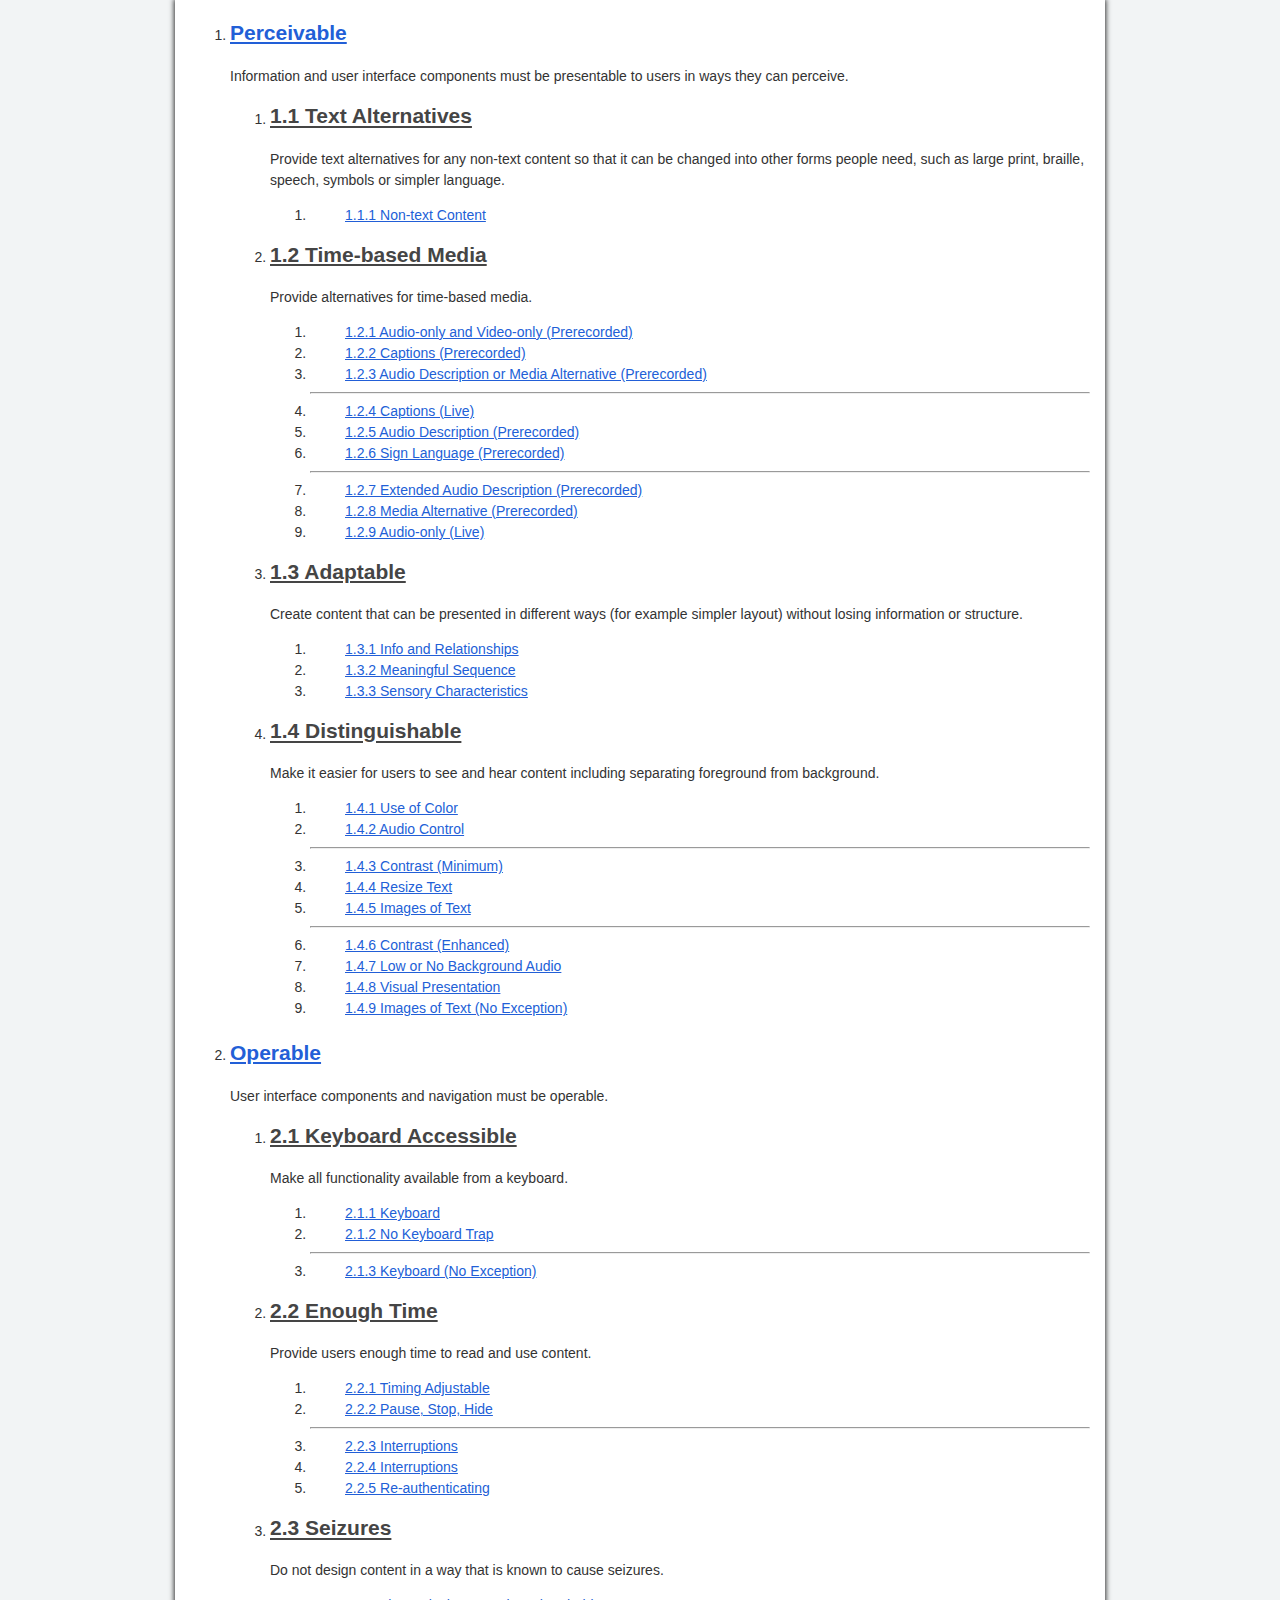
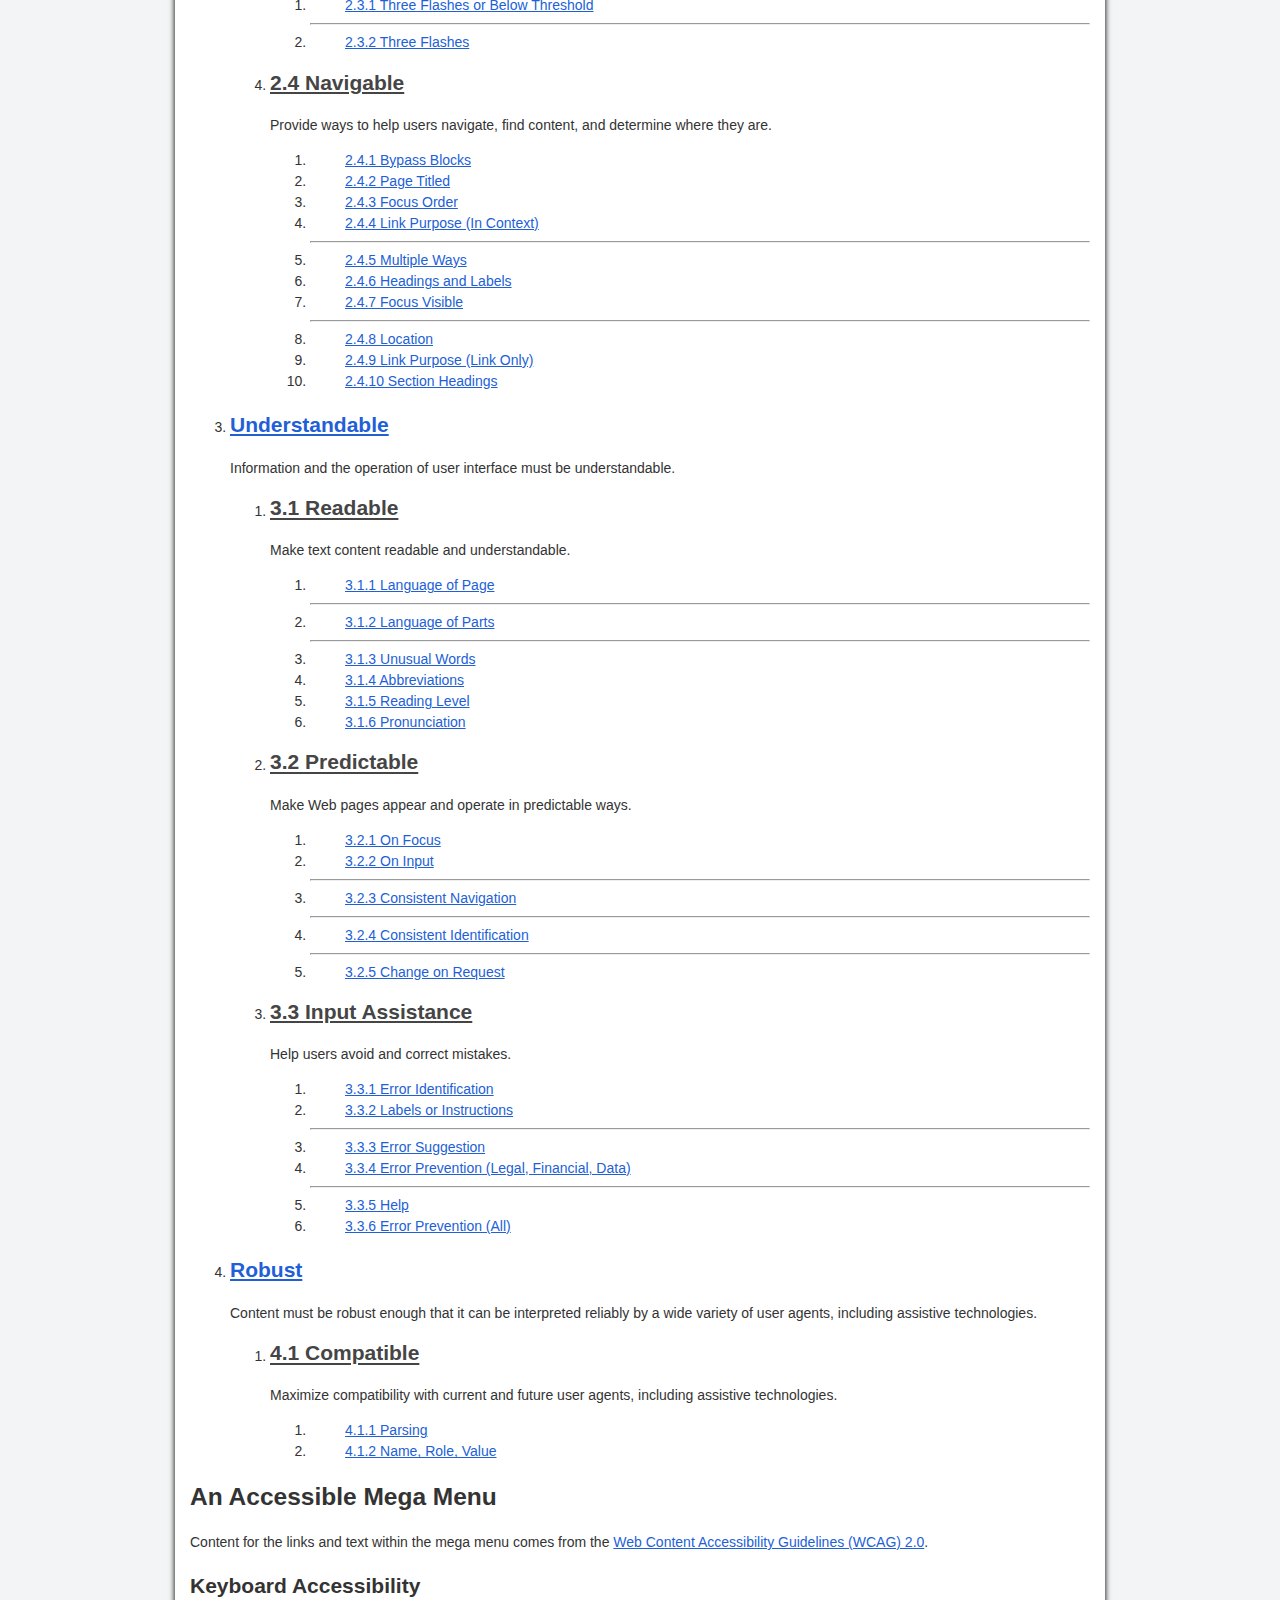
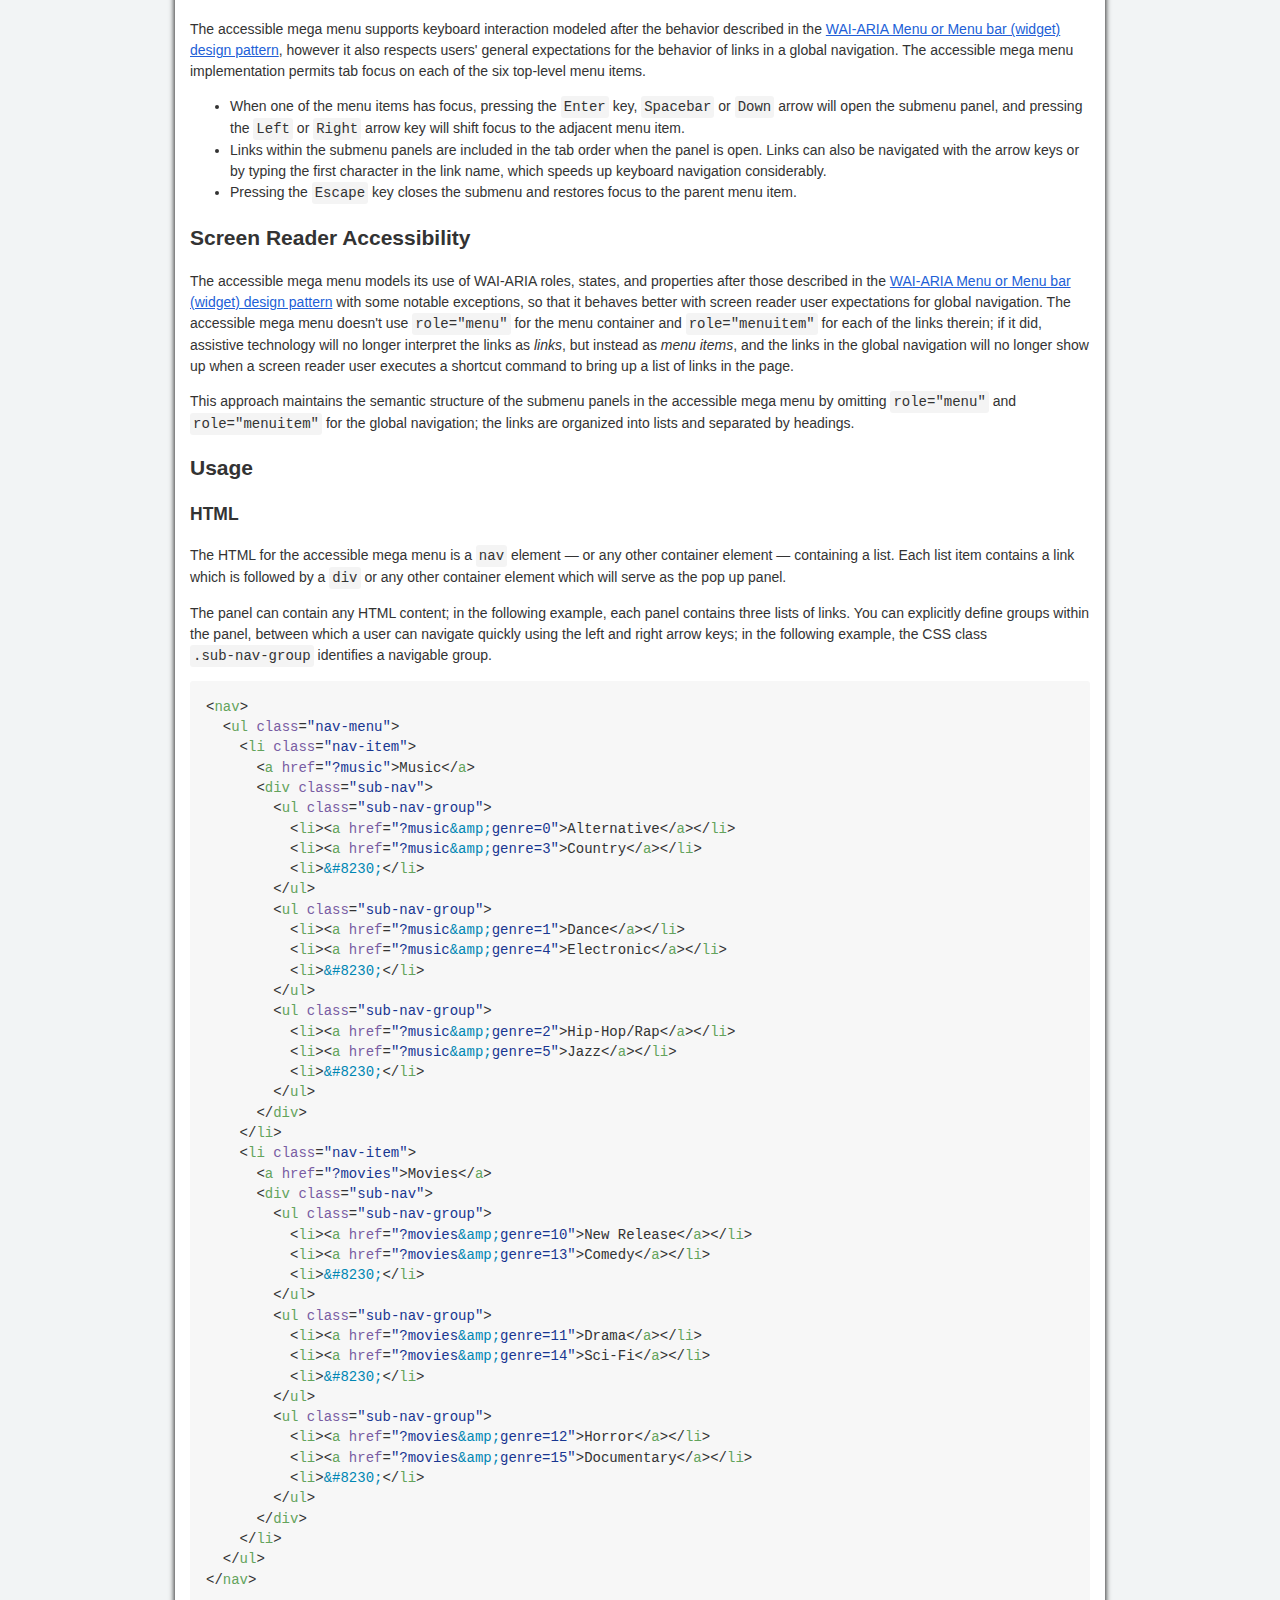
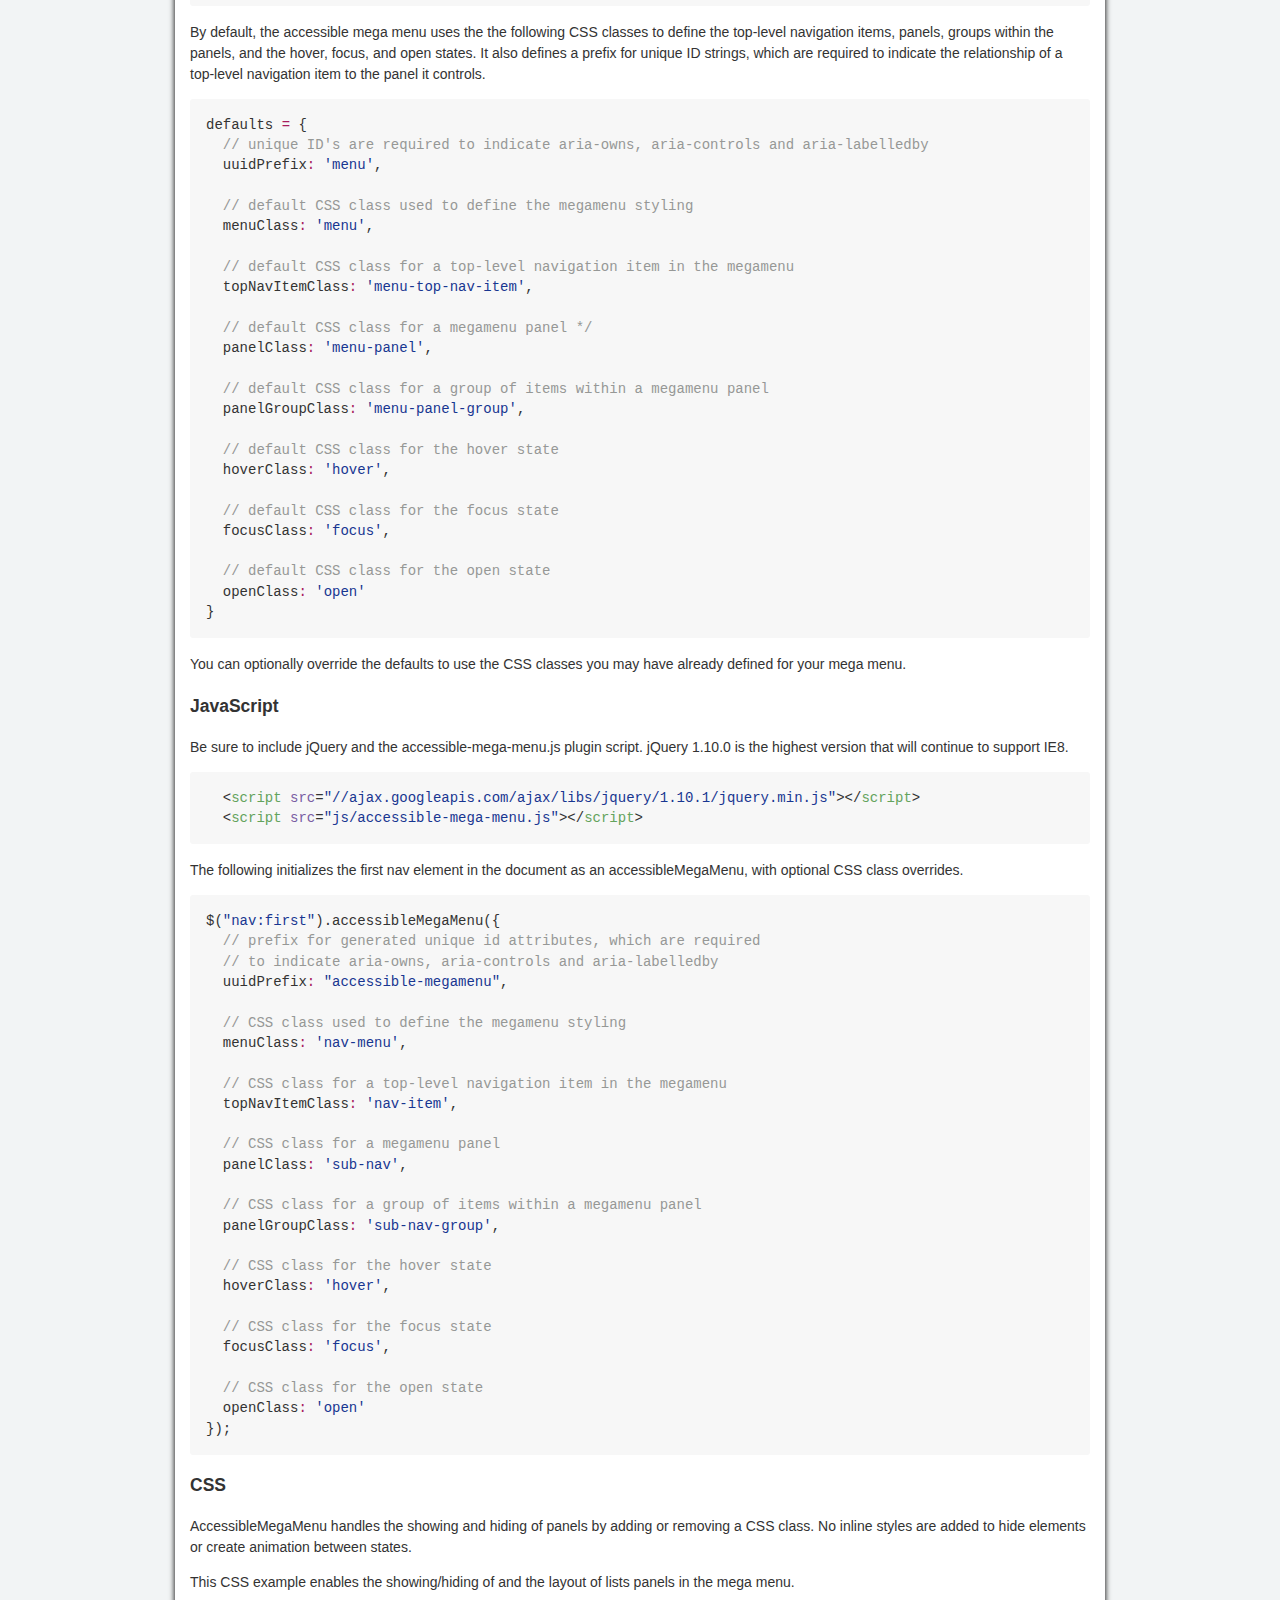
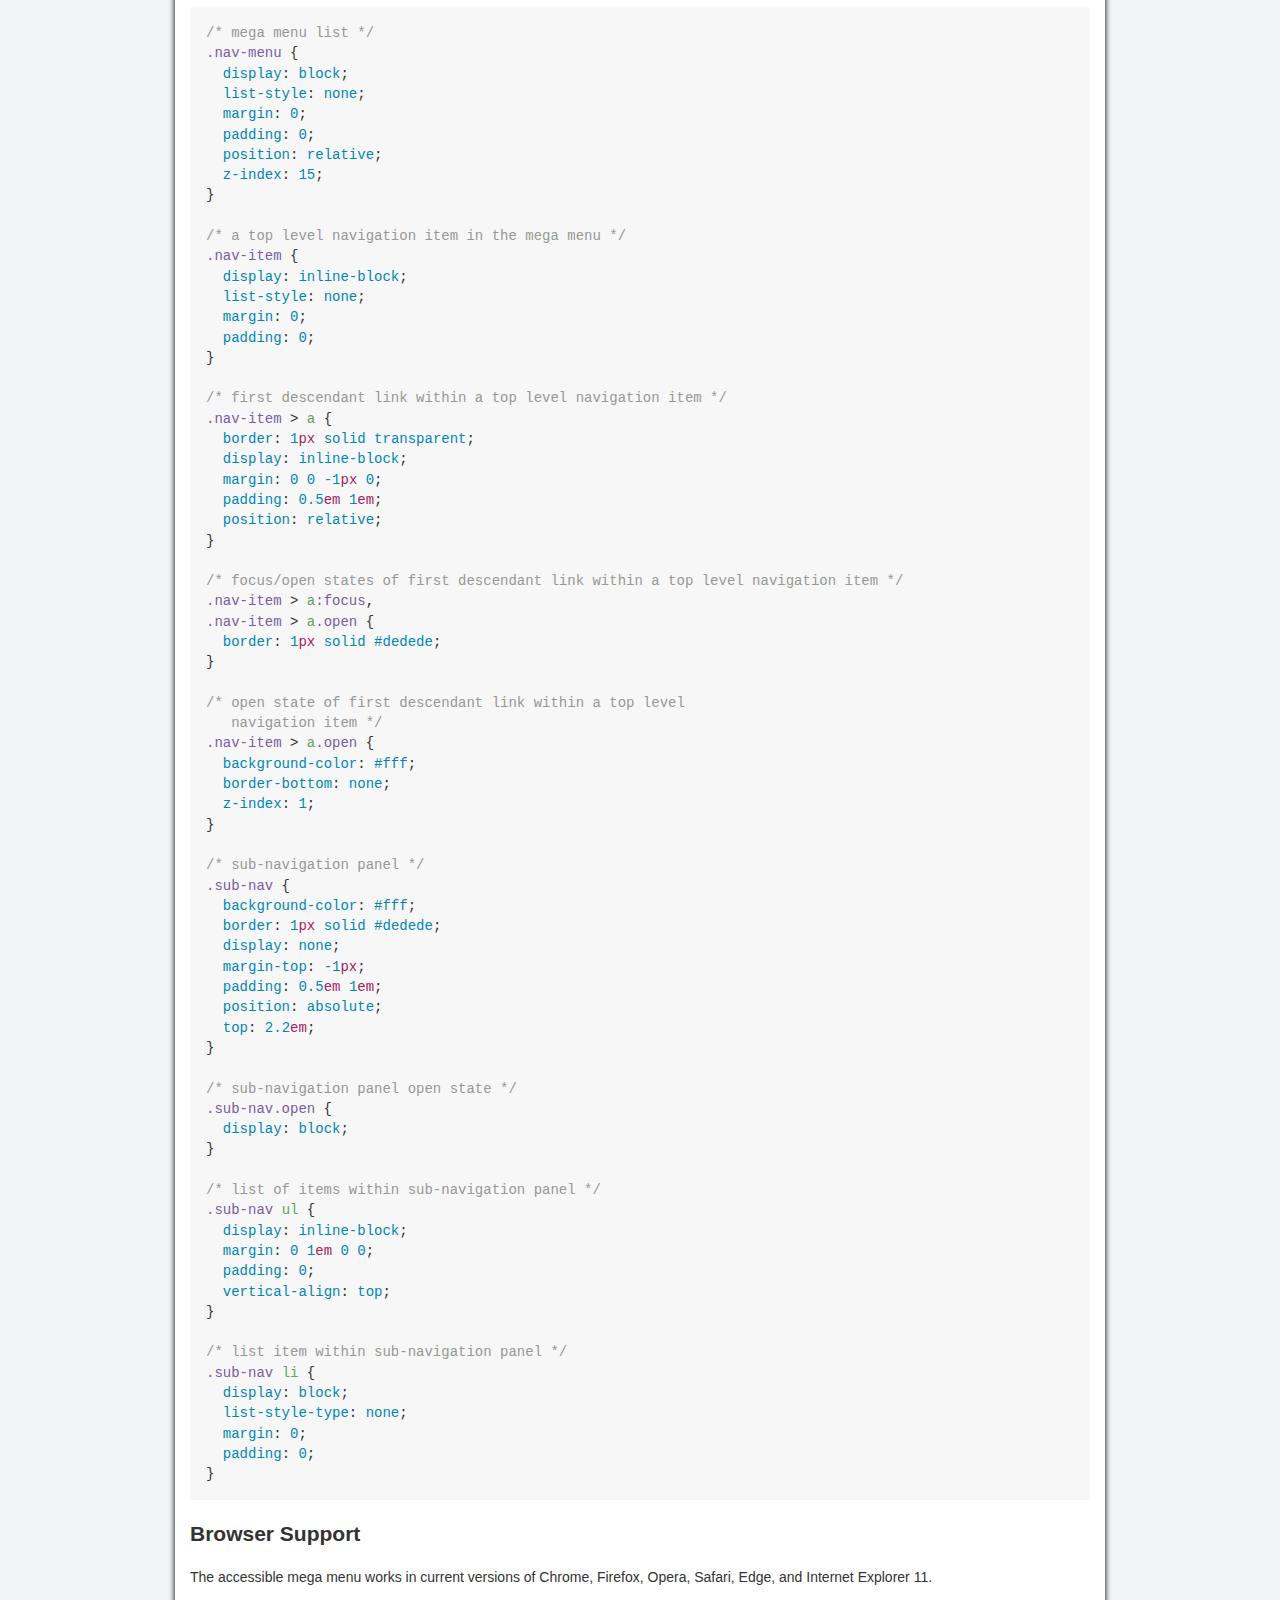
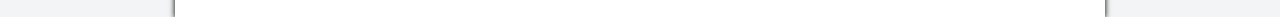
==== commit 96efc3b6: "Minor edit ✏️" ====
--- a/index.html
+++ b/index.html
@@ -216,7 +216,7 @@
       <div class="highlight"><pre>&lt;<span class="pl-ent">nav</span>&gt;
   &lt;<span class="pl-ent">ul</span> <span class="pl-e">class</span>=<span class="pl-s"><span class="pl-pds">"</span>nav-menu<span class="pl-pds">"</span></span>&gt;
     &lt;<span class="pl-ent">li</span> <span class="pl-e">class</span>=<span class="pl-s"><span class="pl-pds">"</span>nav-item<span class="pl-pds">"</span></span>&gt;
-      &lt;<span class="pl-ent">a</span> <span class="pl-e">href</span>=<span class="pl-s"><span class="pl-pds">"</span>?movie<span class="pl-pds">"</span></span>&gt;Music&lt;/<span class="pl-ent">a</span>&gt;
+      &lt;<span class="pl-ent">a</span> <span class="pl-e">href</span>=<span class="pl-s"><span class="pl-pds">"</span>?music<span class="pl-pds">"</span></span>&gt;Music&lt;/<span class="pl-ent">a</span>&gt;
       &lt;<span class="pl-ent">div</span> <span class="pl-e">class</span>=<span class="pl-s"><span class="pl-pds">"</span>sub-nav<span class="pl-pds">"</span></span>&gt;
         &lt;<span class="pl-ent">ul</span> <span class="pl-e">class</span>=<span class="pl-s"><span class="pl-pds">"</span>sub-nav-group<span class="pl-pds">"</span></span>&gt;
           &lt;<span class="pl-ent">li</span>&gt;&lt;<span class="pl-ent">a</span> <span class="pl-e">href</span>=<span class="pl-s"><span class="pl-pds">"</span>?music<span class="pl-c1">&amp;amp;</span>genre=0<span class="pl-pds">"</span></span>&gt;Alternative&lt;/<span class="pl-ent">a</span>&gt;&lt;/<span class="pl-ent">li</span>&gt;
@@ -236,7 +236,7 @@
       &lt;/<span class="pl-ent">div</span>&gt;
     &lt;/<span class="pl-ent">li</span>&gt;
     &lt;<span class="pl-ent">li</span> <span class="pl-e">class</span>=<span class="pl-s"><span class="pl-pds">"</span>nav-item<span class="pl-pds">"</span></span>&gt;
-      &lt;<span class="pl-ent">a</span> <span class="pl-e">href</span>=<span class="pl-s"><span class="pl-pds">"</span>?tv<span class="pl-pds">"</span></span>&gt;Movies&lt;/<span class="pl-ent">a</span>&gt;
+      &lt;<span class="pl-ent">a</span> <span class="pl-e">href</span>=<span class="pl-s"><span class="pl-pds">"</span>?movies<span class="pl-pds">"</span></span>&gt;Movies&lt;/<span class="pl-ent">a</span>&gt;
       &lt;<span class="pl-ent">div</span> <span class="pl-e">class</span>=<span class="pl-s"><span class="pl-pds">"</span>sub-nav<span class="pl-pds">"</span></span>&gt;
         &lt;<span class="pl-ent">ul</span> <span class="pl-e">class</span>=<span class="pl-s"><span class="pl-pds">"</span>sub-nav-group<span class="pl-pds">"</span></span>&gt;
           &lt;<span class="pl-ent">li</span>&gt;&lt;<span class="pl-ent">a</span> <span class="pl-e">href</span>=<span class="pl-s"><span class="pl-pds">"</span>?movies<span class="pl-c1">&amp;amp;</span>genre=10<span class="pl-pds">"</span></span>&gt;New Release&lt;/<span class="pl-ent">a</span>&gt;&lt;/<span class="pl-ent">li</span>&gt;
@@ -260,28 +260,28 @@
       <p>By default, the accessible mega menu uses the the following CSS classes to define the top-level navigation items, panels, groups within the panels, and the hover, focus, and open states. It also defines a prefix for unique ID strings, which are required to indicate the relationship of a top-level navigation item to the panel it controls.</p>
       <div class="highlight"><pre>defaults <span class="pl-k">=</span> {
   <span class="pl-c">// unique ID's are required to indicate aria-owns, aria-controls and aria-labelledby</span>
-  uuidPrefix<span class="pl-k">:</span> <span class="pl-s"><span class="pl-pds">"</span>menu<span class="pl-pds">"</span></span>,
+  uuidPrefix<span class="pl-k">:</span> <span class="pl-s"><span class="pl-pds">'</span>menu<span class="pl-pds">'</span></span>,
 
   <span class="pl-c">// default CSS class used to define the megamenu styling</span>
-  menuClass<span class="pl-k">:</span> <span class="pl-s"><span class="pl-pds">"</span>menu<span class="pl-pds">"</span></span>,
+  menuClass<span class="pl-k">:</span> <span class="pl-s"><span class="pl-pds">'</span>menu<span class="pl-pds">'</span></span>,
 
   <span class="pl-c">// default CSS class for a top-level navigation item in the megamenu</span>
-  topNavItemClass<span class="pl-k">:</span> <span class="pl-s"><span class="pl-pds">"</span>menu-top-nav-item<span class="pl-pds">"</span></span>,
+  topNavItemClass<span class="pl-k">:</span> <span class="pl-s"><span class="pl-pds">'</span>menu-top-nav-item<span class="pl-pds">'</span></span>,
 
   <span class="pl-c">// default CSS class for a megamenu panel */</span>
-  panelClass<span class="pl-k">:</span> <span class="pl-s"><span class="pl-pds">"</span>menu-panel<span class="pl-pds">"</span></span>,
+  panelClass<span class="pl-k">:</span> <span class="pl-s"><span class="pl-pds">'</span>menu-panel<span class="pl-pds">'</span></span>,
 
   <span class="pl-c">// default CSS class for a group of items within a megamenu panel</span>
-  panelGroupClass<span class="pl-k">:</span> <span class="pl-s"><span class="pl-pds">"</span>menu-panel-group<span class="pl-pds">"</span></span>,
+  panelGroupClass<span class="pl-k">:</span> <span class="pl-s"><span class="pl-pds">'</span>menu-panel-group<span class="pl-pds">'</span></span>,
 
   <span class="pl-c">// default CSS class for the hover state</span>
-  hoverClass<span class="pl-k">:</span> <span class="pl-s"><span class="pl-pds">"</span>hover<span class="pl-pds">"</span></span>,
+  hoverClass<span class="pl-k">:</span> <span class="pl-s"><span class="pl-pds">'</span>hover<span class="pl-pds">'</span></span>,
 
   <span class="pl-c">// default CSS class for the focus state</span>
-  focusClass<span class="pl-k">:</span> <span class="pl-s"><span class="pl-pds">"</span>focus<span class="pl-pds">"</span></span>,
+  focusClass<span class="pl-k">:</span> <span class="pl-s"><span class="pl-pds">'</span>focus<span class="pl-pds">'</span></span>,
 
   <span class="pl-c">// default CSS class for the open state</span>
-  openClass<span class="pl-k">:</span> <span class="pl-s"><span class="pl-pds">"</span>open<span class="pl-pds">"</span></span> 
+  openClass<span class="pl-k">:</span> <span class="pl-s"><span class="pl-pds">'</span>open<span class="pl-pds">'</span></span> 
 }</pre> </div>
       <p>You can optionally override the defaults to use the CSS classes you may have already defined for your mega menu.</p>
       <h3>JavaScript</h3>
@@ -295,25 +295,25 @@
   uuidPrefix<span class="pl-k">:</span> <span class="pl-s"><span class="pl-pds">"</span>accessible-megamenu<span class="pl-pds">"</span></span>,
 
   <span class="pl-c">// CSS class used to define the megamenu styling</span>
-  menuClass<span class="pl-k">:</span> <span class="pl-s"><span class="pl-pds">"</span>nav-menu<span class="pl-pds">"</span></span>,
+  menuClass<span class="pl-k">:</span> <span class="pl-s"><span class="pl-pds">'</span>nav-menu<span class="pl-pds">'</span></span>,
 
   <span class="pl-c">// CSS class for a top-level navigation item in the megamenu</span>
-  topNavItemClass<span class="pl-k">:</span> <span class="pl-s"><span class="pl-pds">"</span>nav-item<span class="pl-pds">"</span></span>,
+  topNavItemClass<span class="pl-k">:</span> <span class="pl-s"><span class="pl-pds">'</span>nav-item<span class="pl-pds">'</span></span>,
 
   <span class="pl-c">// CSS class for a megamenu panel</span>
-  panelClass<span class="pl-k">:</span> <span class="pl-s"><span class="pl-pds">"</span>sub-nav<span class="pl-pds">"</span></span>,
+  panelClass<span class="pl-k">:</span> <span class="pl-s"><span class="pl-pds">'</span>sub-nav<span class="pl-pds">'</span></span>,
 
   <span class="pl-c">// CSS class for a group of items within a megamenu panel</span>
-  panelGroupClass<span class="pl-k">:</span> <span class="pl-s"><span class="pl-pds">"</span>sub-nav-group<span class="pl-pds">"</span></span>,
+  panelGroupClass<span class="pl-k">:</span> <span class="pl-s"><span class="pl-pds">'</span>sub-nav-group<span class="pl-pds">'</span></span>,
 
   <span class="pl-c">// CSS class for the hover state</span>
-  hoverClass<span class="pl-k">:</span> <span class="pl-s"><span class="pl-pds">"</span>hover<span class="pl-pds">"</span></span>,
+  hoverClass<span class="pl-k">:</span> <span class="pl-s"><span class="pl-pds">'</span>hover<span class="pl-pds">'</span></span>,
 
   <span class="pl-c">// CSS class for the focus state</span>
-  focusClass<span class="pl-k">:</span> <span class="pl-s"><span class="pl-pds">"</span>focus<span class="pl-pds">"</span></span>,
+  focusClass<span class="pl-k">:</span> <span class="pl-s"><span class="pl-pds">'</span>focus<span class="pl-pds">'</span></span>,
 
   <span class="pl-c">// CSS class for the open state</span>
-  openClass<span class="pl-k">:</span> <span class="pl-s"><span class="pl-pds">"</span>open<span class="pl-pds">"</span></span>
+  openClass<span class="pl-k">:</span> <span class="pl-s"><span class="pl-pds">'</span>open<span class="pl-pds">'</span></span>
 });</pre> </div>
       <h3>CSS</h3>
       <p>AccessibleMegaMenu handles the showing and hiding of panels by adding or removing a CSS class. No inline styles are added to hide elements or create animation between states.</p>
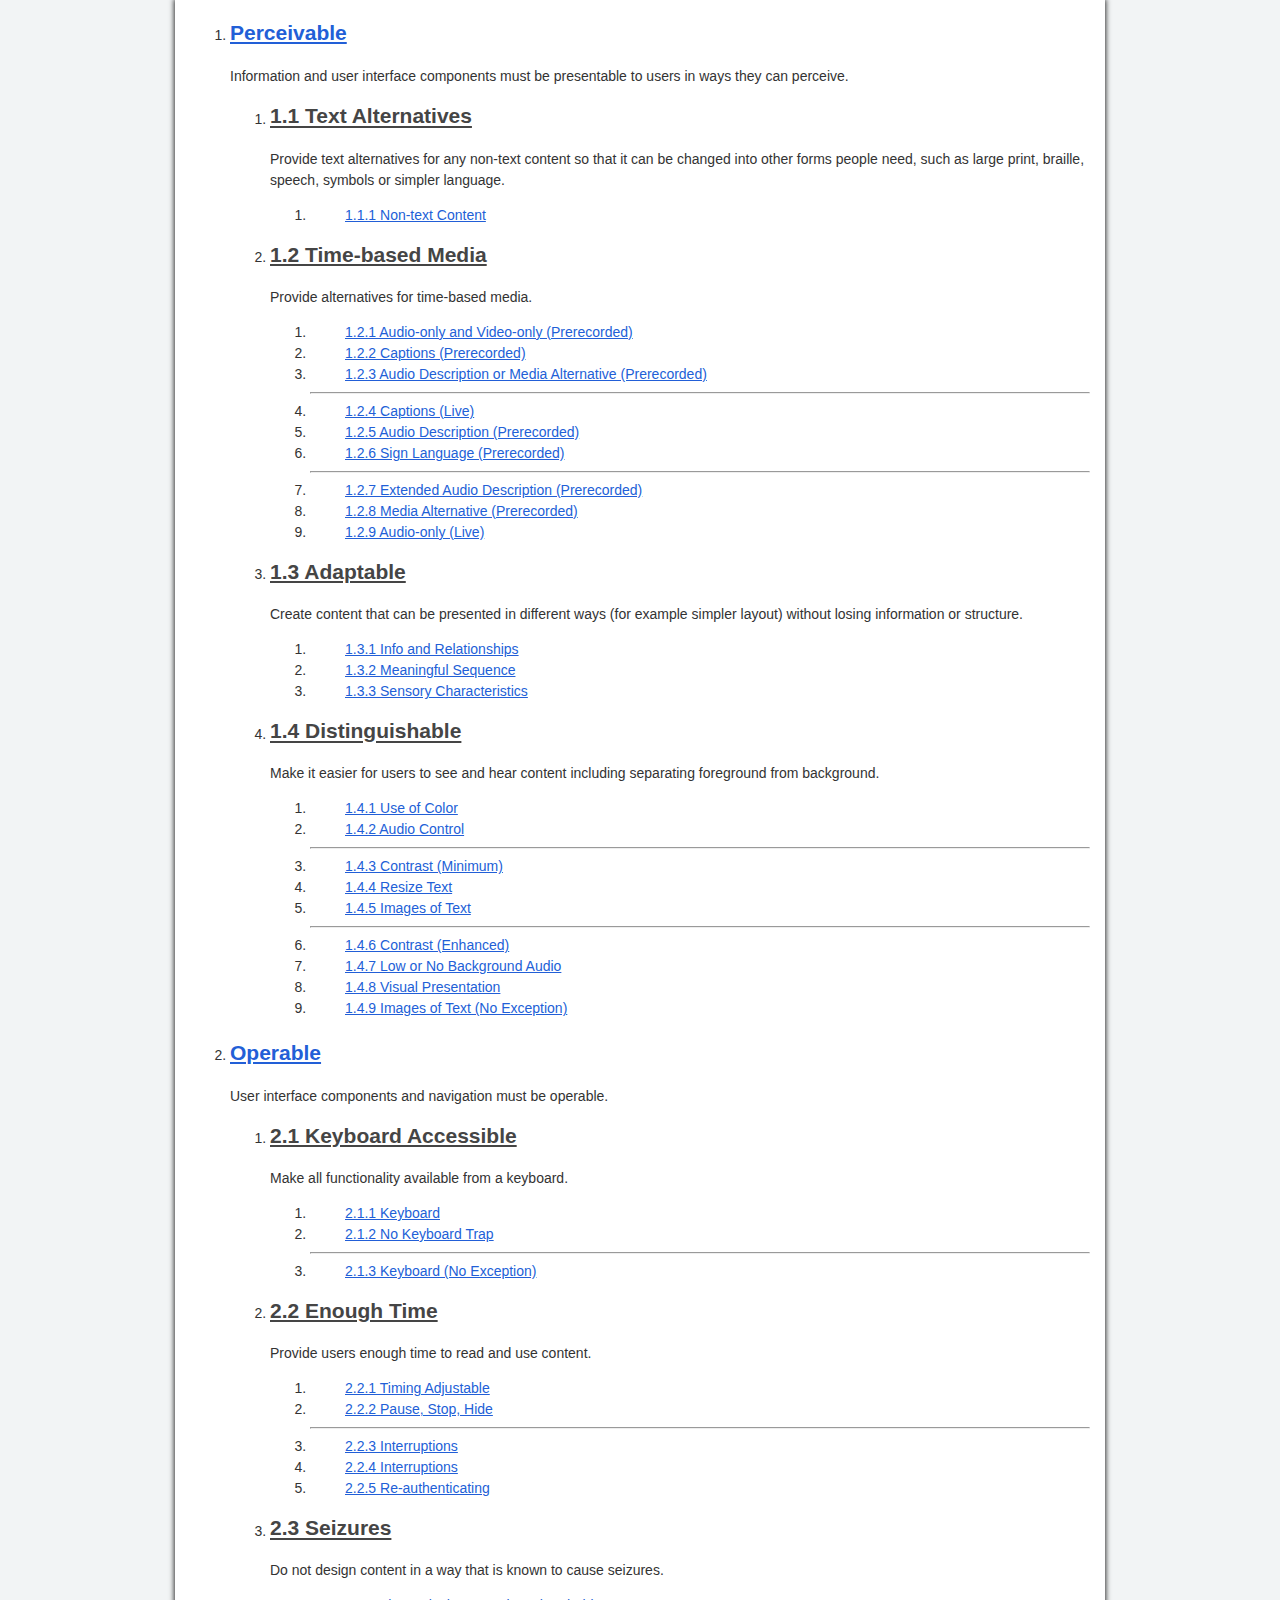
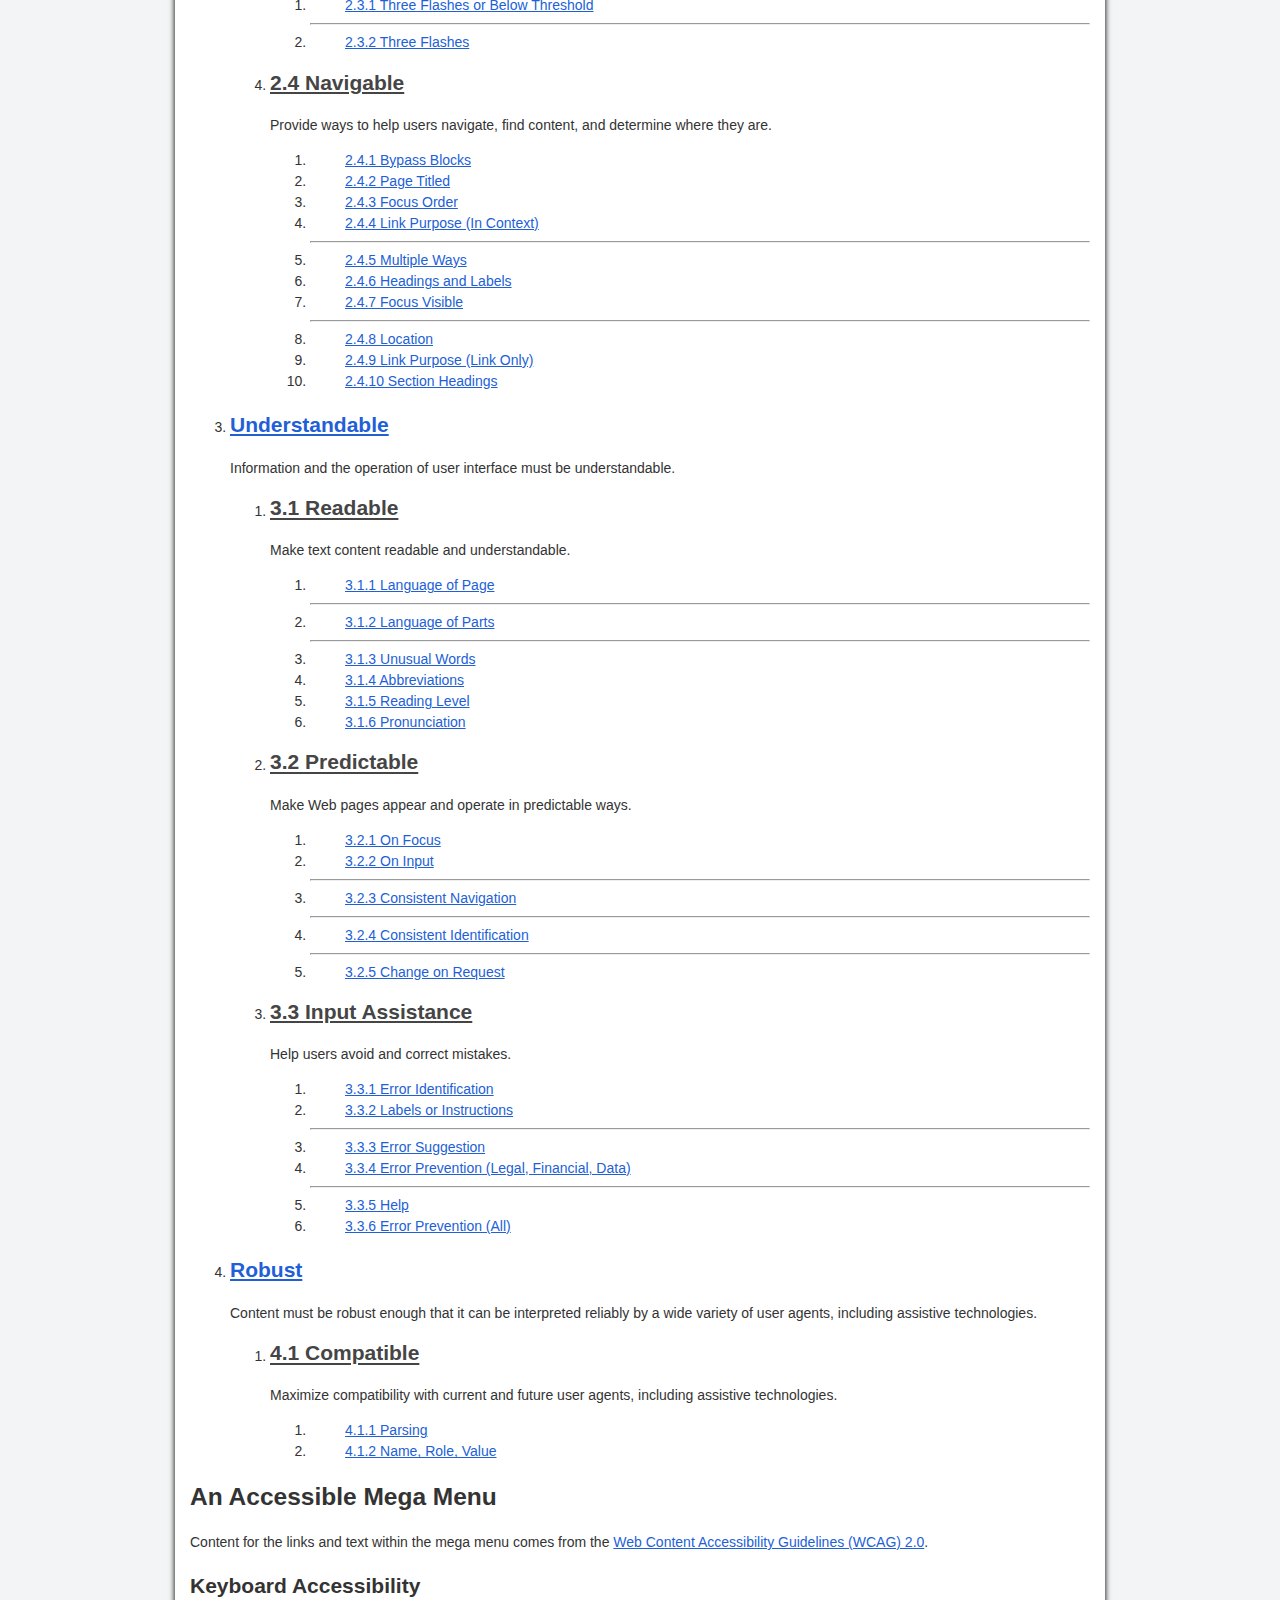
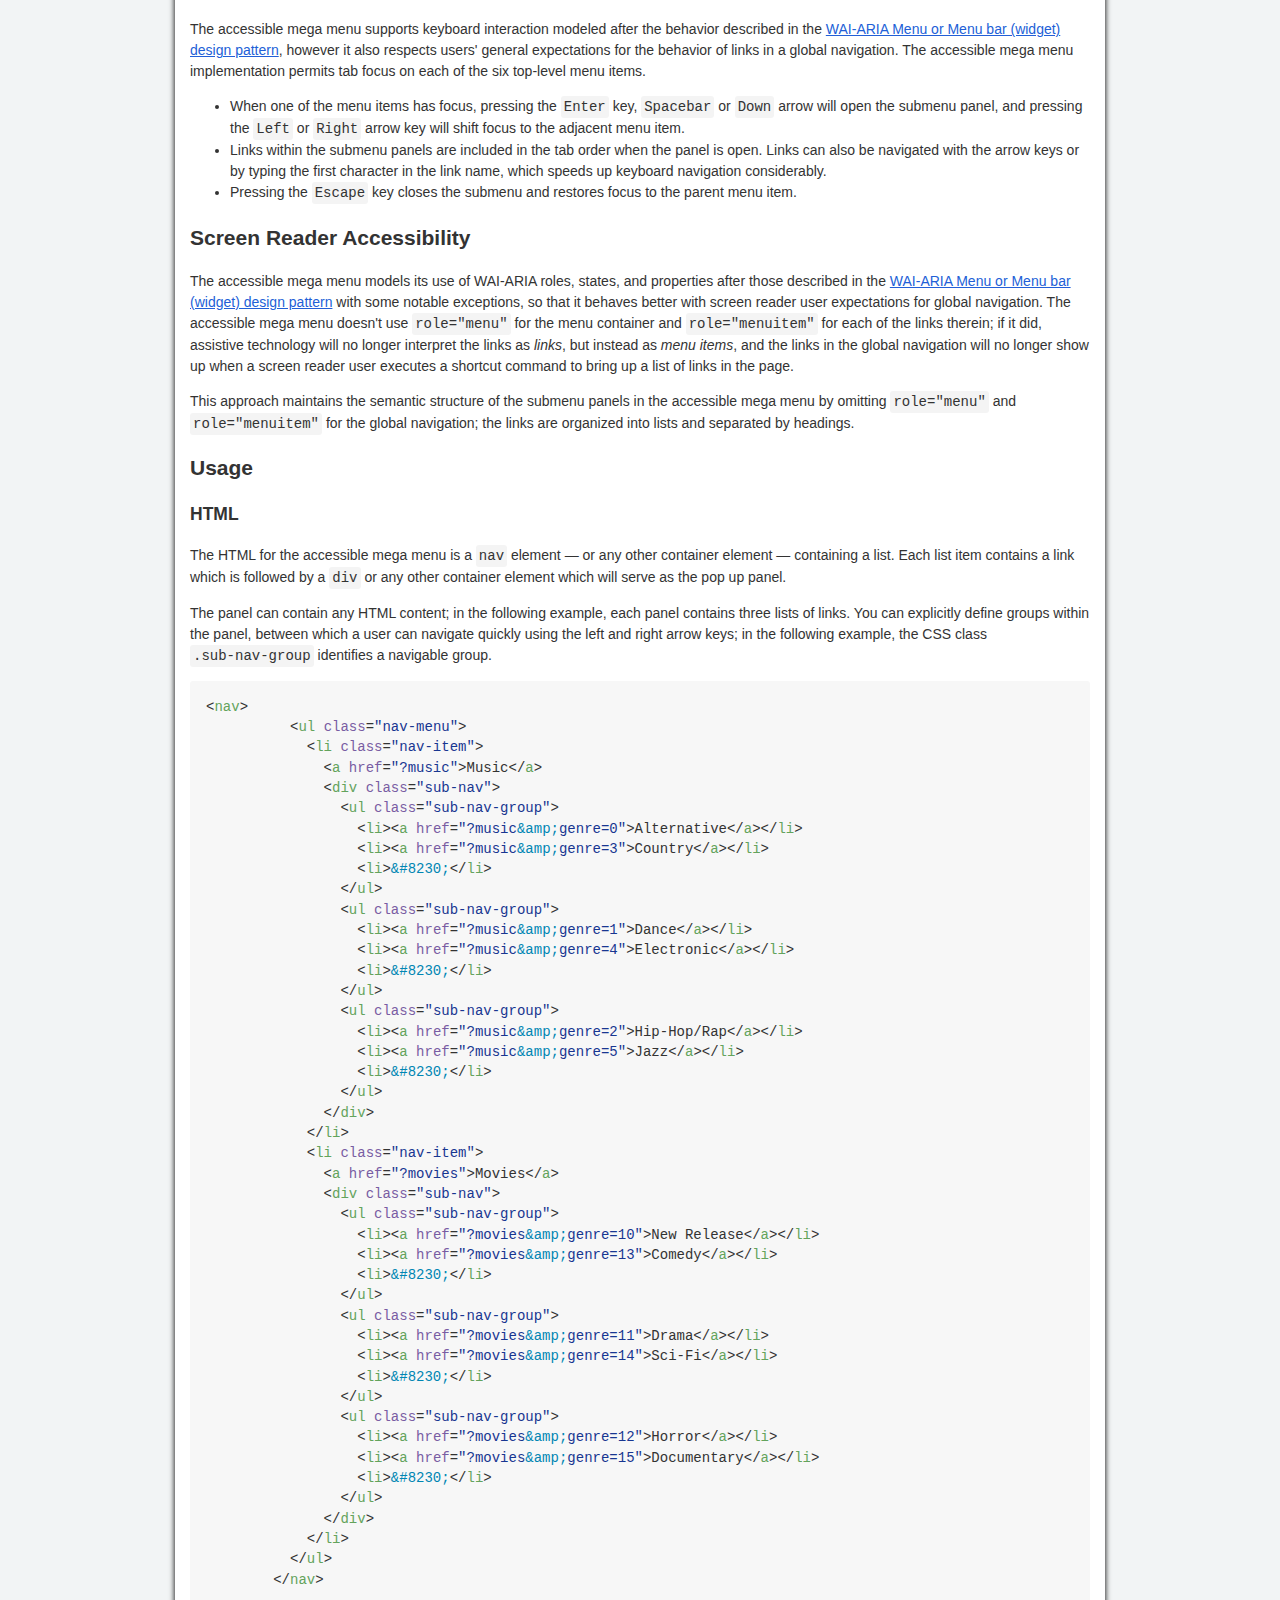
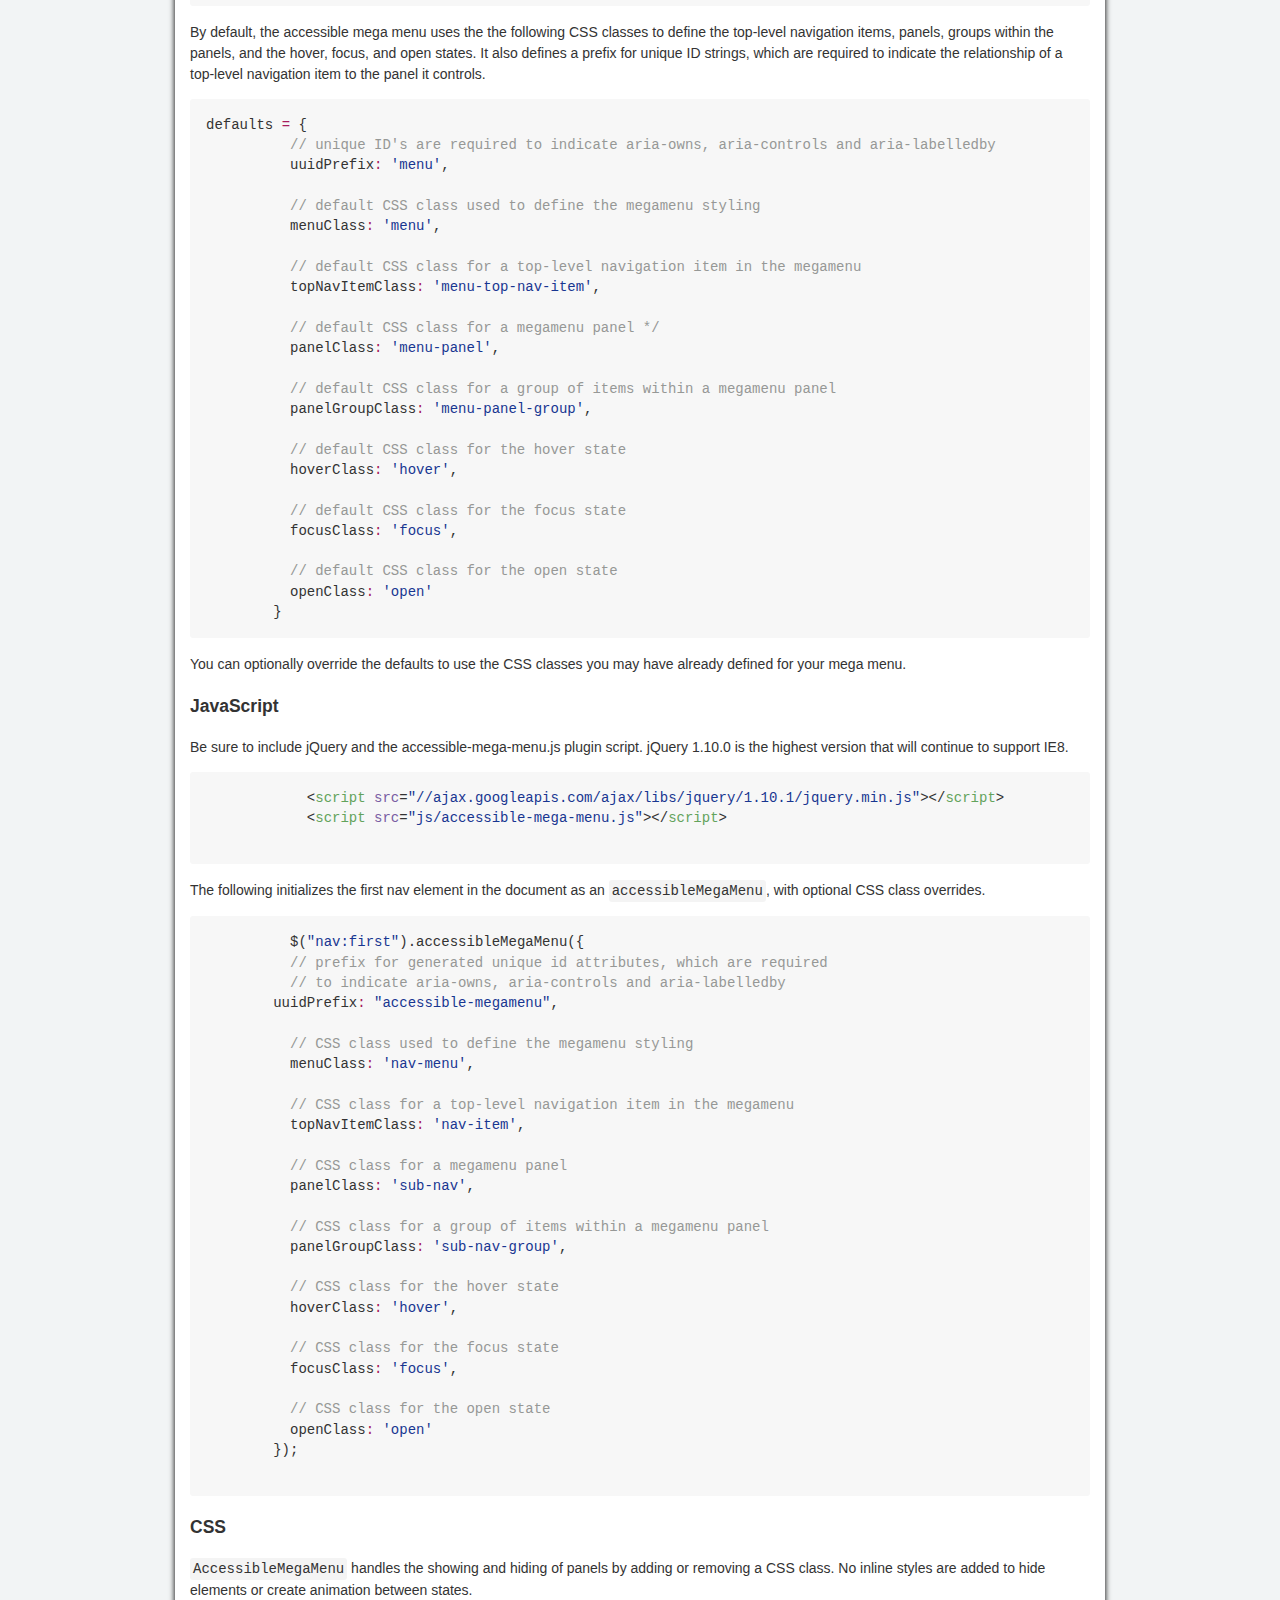
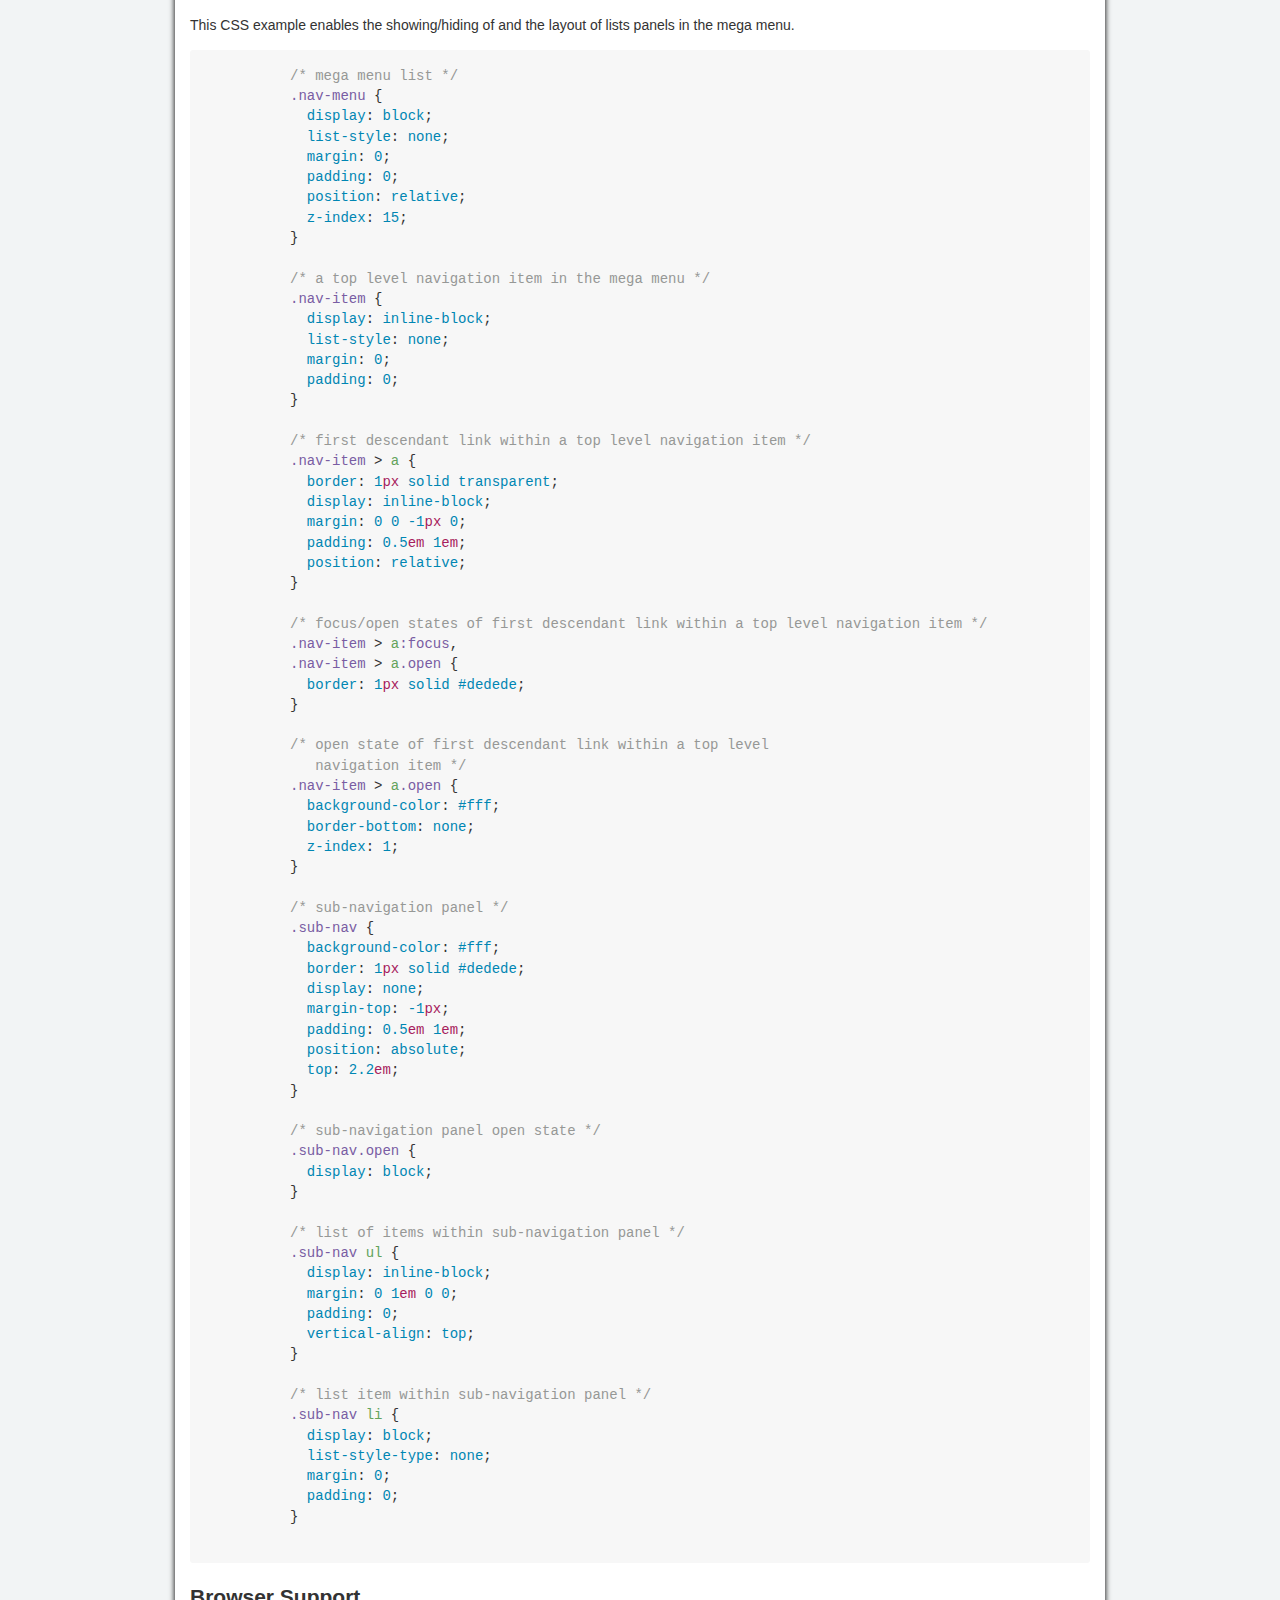
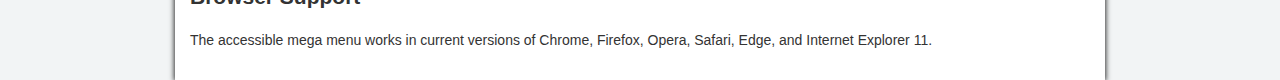
==== commit 1021758e: "Reformatted syntax 🤖" ====
--- a/index.html
+++ b/index.html
@@ -213,183 +213,199 @@
       <h3>HTML</h3>
       <p>The HTML for the accessible mega menu is a <code>nav</code> element &#8212; or any other container element &#8212; containing a list. Each list item contains a link which is followed by a <code>div</code> or any other container element which will serve as the pop up panel.</p>
       <p>The panel can contain any HTML content; in the following example, each panel contains three lists of links. You can explicitly define groups within the panel, between which a user can navigate quickly using the left and right arrow keys; in the following example, the CSS class <code>.sub-nav-group</code> identifies a navigable group.</p>
-      <div class="highlight"><pre>&lt;<span class="pl-ent">nav</span>&gt;
-  &lt;<span class="pl-ent">ul</span> <span class="pl-e">class</span>=<span class="pl-s"><span class="pl-pds">"</span>nav-menu<span class="pl-pds">"</span></span>&gt;
-    &lt;<span class="pl-ent">li</span> <span class="pl-e">class</span>=<span class="pl-s"><span class="pl-pds">"</span>nav-item<span class="pl-pds">"</span></span>&gt;
-      &lt;<span class="pl-ent">a</span> <span class="pl-e">href</span>=<span class="pl-s"><span class="pl-pds">"</span>?music<span class="pl-pds">"</span></span>&gt;Music&lt;/<span class="pl-ent">a</span>&gt;
-      &lt;<span class="pl-ent">div</span> <span class="pl-e">class</span>=<span class="pl-s"><span class="pl-pds">"</span>sub-nav<span class="pl-pds">"</span></span>&gt;
-        &lt;<span class="pl-ent">ul</span> <span class="pl-e">class</span>=<span class="pl-s"><span class="pl-pds">"</span>sub-nav-group<span class="pl-pds">"</span></span>&gt;
-          &lt;<span class="pl-ent">li</span>&gt;&lt;<span class="pl-ent">a</span> <span class="pl-e">href</span>=<span class="pl-s"><span class="pl-pds">"</span>?music<span class="pl-c1">&amp;amp;</span>genre=0<span class="pl-pds">"</span></span>&gt;Alternative&lt;/<span class="pl-ent">a</span>&gt;&lt;/<span class="pl-ent">li</span>&gt;
-          &lt;<span class="pl-ent">li</span>&gt;&lt;<span class="pl-ent">a</span> <span class="pl-e">href</span>=<span class="pl-s"><span class="pl-pds">"</span>?music<span class="pl-c1">&amp;amp;</span>genre=3<span class="pl-pds">"</span></span>&gt;Country&lt;/<span class="pl-ent">a</span>&gt;&lt;/<span class="pl-ent">li</span>&gt;
-          &lt;<span class="pl-ent">li</span>&gt;<span class="pl-c1">&amp;#8230;</span>&lt;/<span class="pl-ent">li</span>&gt;
-        &lt;/<span class="pl-ent">ul</span>&gt;
-        &lt;<span class="pl-ent">ul</span> <span class="pl-e">class</span>=<span class="pl-s"><span class="pl-pds">"</span>sub-nav-group<span class="pl-pds">"</span></span>&gt;
-          &lt;<span class="pl-ent">li</span>&gt;&lt;<span class="pl-ent">a</span> <span class="pl-e">href</span>=<span class="pl-s"><span class="pl-pds">"</span>?music<span class="pl-c1">&amp;amp;</span>genre=1<span class="pl-pds">"</span></span>&gt;Dance&lt;/<span class="pl-ent">a</span>&gt;&lt;/<span class="pl-ent">li</span>&gt;
-          &lt;<span class="pl-ent">li</span>&gt;&lt;<span class="pl-ent">a</span> <span class="pl-e">href</span>=<span class="pl-s"><span class="pl-pds">"</span>?music<span class="pl-c1">&amp;amp;</span>genre=4<span class="pl-pds">"</span></span>&gt;Electronic&lt;/<span class="pl-ent">a</span>&gt;&lt;/<span class="pl-ent">li</span>&gt;
-          &lt;<span class="pl-ent">li</span>&gt;<span class="pl-c1">&amp;#8230;</span>&lt;/<span class="pl-ent">li</span>&gt;
-        &lt;/<span class="pl-ent">ul</span>&gt;
-        &lt;<span class="pl-ent">ul</span> <span class="pl-e">class</span>=<span class="pl-s"><span class="pl-pds">"</span>sub-nav-group<span class="pl-pds">"</span></span>&gt;
-          &lt;<span class="pl-ent">li</span>&gt;&lt;<span class="pl-ent">a</span> <span class="pl-e">href</span>=<span class="pl-s"><span class="pl-pds">"</span>?music<span class="pl-c1">&amp;amp;</span>genre=2<span class="pl-pds">"</span></span>&gt;Hip-Hop/Rap&lt;/<span class="pl-ent">a</span>&gt;&lt;/<span class="pl-ent">li</span>&gt;
-          &lt;<span class="pl-ent">li</span>&gt;&lt;<span class="pl-ent">a</span> <span class="pl-e">href</span>=<span class="pl-s"><span class="pl-pds">"</span>?music<span class="pl-c1">&amp;amp;</span>genre=5<span class="pl-pds">"</span></span>&gt;Jazz&lt;/<span class="pl-ent">a</span>&gt;&lt;/<span class="pl-ent">li</span>&gt;
-          &lt;<span class="pl-ent">li</span>&gt;<span class="pl-c1">&amp;#8230;</span>&lt;/<span class="pl-ent">li</span>&gt;
-        &lt;/<span class="pl-ent">ul</span>&gt;
-      &lt;/<span class="pl-ent">div</span>&gt;
-    &lt;/<span class="pl-ent">li</span>&gt;
-    &lt;<span class="pl-ent">li</span> <span class="pl-e">class</span>=<span class="pl-s"><span class="pl-pds">"</span>nav-item<span class="pl-pds">"</span></span>&gt;
-      &lt;<span class="pl-ent">a</span> <span class="pl-e">href</span>=<span class="pl-s"><span class="pl-pds">"</span>?movies<span class="pl-pds">"</span></span>&gt;Movies&lt;/<span class="pl-ent">a</span>&gt;
-      &lt;<span class="pl-ent">div</span> <span class="pl-e">class</span>=<span class="pl-s"><span class="pl-pds">"</span>sub-nav<span class="pl-pds">"</span></span>&gt;
-        &lt;<span class="pl-ent">ul</span> <span class="pl-e">class</span>=<span class="pl-s"><span class="pl-pds">"</span>sub-nav-group<span class="pl-pds">"</span></span>&gt;
-          &lt;<span class="pl-ent">li</span>&gt;&lt;<span class="pl-ent">a</span> <span class="pl-e">href</span>=<span class="pl-s"><span class="pl-pds">"</span>?movies<span class="pl-c1">&amp;amp;</span>genre=10<span class="pl-pds">"</span></span>&gt;New Release&lt;/<span class="pl-ent">a</span>&gt;&lt;/<span class="pl-ent">li</span>&gt;
-          &lt;<span class="pl-ent">li</span>&gt;&lt;<span class="pl-ent">a</span> <span class="pl-e">href</span>=<span class="pl-s"><span class="pl-pds">"</span>?movies<span class="pl-c1">&amp;amp;</span>genre=13<span class="pl-pds">"</span></span>&gt;Comedy&lt;/<span class="pl-ent">a</span>&gt;&lt;/<span class="pl-ent">li</span>&gt;
-          &lt;<span class="pl-ent">li</span>&gt;<span class="pl-c1">&amp;#8230;</span>&lt;/<span class="pl-ent">li</span>&gt;
-        &lt;/<span class="pl-ent">ul</span>&gt;
-        &lt;<span class="pl-ent">ul</span> <span class="pl-e">class</span>=<span class="pl-s"><span class="pl-pds">"</span>sub-nav-group<span class="pl-pds">"</span></span>&gt;
-          &lt;<span class="pl-ent">li</span>&gt;&lt;<span class="pl-ent">a</span> <span class="pl-e">href</span>=<span class="pl-s"><span class="pl-pds">"</span>?movies<span class="pl-c1">&amp;amp;</span>genre=11<span class="pl-pds">"</span></span>&gt;Drama&lt;/<span class="pl-ent">a</span>&gt;&lt;/<span class="pl-ent">li</span>&gt;
-          &lt;<span class="pl-ent">li</span>&gt;&lt;<span class="pl-ent">a</span> <span class="pl-e">href</span>=<span class="pl-s"><span class="pl-pds">"</span>?movies<span class="pl-c1">&amp;amp;</span>genre=14<span class="pl-pds">"</span></span>&gt;Sci-Fi&lt;/<span class="pl-ent">a</span>&gt;&lt;/<span class="pl-ent">li</span>&gt;
-          &lt;<span class="pl-ent">li</span>&gt;<span class="pl-c1">&amp;#8230;</span>&lt;/<span class="pl-ent">li</span>&gt;
-        &lt;/<span class="pl-ent">ul</span>&gt;
-        &lt;<span class="pl-ent">ul</span> <span class="pl-e">class</span>=<span class="pl-s"><span class="pl-pds">"</span>sub-nav-group<span class="pl-pds">"</span></span>&gt;
-          &lt;<span class="pl-ent">li</span>&gt;&lt;<span class="pl-ent">a</span> <span class="pl-e">href</span>=<span class="pl-s"><span class="pl-pds">"</span>?movies<span class="pl-c1">&amp;amp;</span>genre=12<span class="pl-pds">"</span></span>&gt;Horror&lt;/<span class="pl-ent">a</span>&gt;&lt;/<span class="pl-ent">li</span>&gt;
-          &lt;<span class="pl-ent">li</span>&gt;&lt;<span class="pl-ent">a</span> <span class="pl-e">href</span>=<span class="pl-s"><span class="pl-pds">"</span>?movies<span class="pl-c1">&amp;amp;</span>genre=15<span class="pl-pds">"</span></span>&gt;Documentary&lt;/<span class="pl-ent">a</span>&gt;&lt;/<span class="pl-ent">li</span>&gt;
-          &lt;<span class="pl-ent">li</span>&gt;<span class="pl-c1">&amp;#8230;</span>&lt;/<span class="pl-ent">li</span>&gt;
-        &lt;/<span class="pl-ent">ul</span>&gt;
-      &lt;/<span class="pl-ent">div</span>&gt;
-    &lt;/<span class="pl-ent">li</span>&gt;
-  &lt;/<span class="pl-ent">ul</span>&gt;
-&lt;/<span class="pl-ent">nav</span>&gt;</pre> </div>
+      <div class="highlight">
+        <pre>&lt;<span class="pl-ent">nav</span>&gt;
+          &lt;<span class="pl-ent">ul</span> <span class="pl-e">class</span>=<span class="pl-s"><span class="pl-pds">"</span>nav-menu<span class="pl-pds">"</span></span>&gt;
+            &lt;<span class="pl-ent">li</span> <span class="pl-e">class</span>=<span class="pl-s"><span class="pl-pds">"</span>nav-item<span class="pl-pds">"</span></span>&gt;
+              &lt;<span class="pl-ent">a</span> <span class="pl-e">href</span>=<span class="pl-s"><span class="pl-pds">"</span>?music<span class="pl-pds">"</span></span>&gt;Music&lt;/<span class="pl-ent">a</span>&gt;
+              &lt;<span class="pl-ent">div</span> <span class="pl-e">class</span>=<span class="pl-s"><span class="pl-pds">"</span>sub-nav<span class="pl-pds">"</span></span>&gt;
+                &lt;<span class="pl-ent">ul</span> <span class="pl-e">class</span>=<span class="pl-s"><span class="pl-pds">"</span>sub-nav-group<span class="pl-pds">"</span></span>&gt;
+                  &lt;<span class="pl-ent">li</span>&gt;&lt;<span class="pl-ent">a</span> <span class="pl-e">href</span>=<span class="pl-s"><span class="pl-pds">"</span>?music<span class="pl-c1">&amp;amp;</span>genre=0<span class="pl-pds">"</span></span>&gt;Alternative&lt;/<span class="pl-ent">a</span>&gt;&lt;/<span class="pl-ent">li</span>&gt;
+                  &lt;<span class="pl-ent">li</span>&gt;&lt;<span class="pl-ent">a</span> <span class="pl-e">href</span>=<span class="pl-s"><span class="pl-pds">"</span>?music<span class="pl-c1">&amp;amp;</span>genre=3<span class="pl-pds">"</span></span>&gt;Country&lt;/<span class="pl-ent">a</span>&gt;&lt;/<span class="pl-ent">li</span>&gt;
+                  &lt;<span class="pl-ent">li</span>&gt;<span class="pl-c1">&amp;#8230;</span>&lt;/<span class="pl-ent">li</span>&gt;
+                &lt;/<span class="pl-ent">ul</span>&gt;
+                &lt;<span class="pl-ent">ul</span> <span class="pl-e">class</span>=<span class="pl-s"><span class="pl-pds">"</span>sub-nav-group<span class="pl-pds">"</span></span>&gt;
+                  &lt;<span class="pl-ent">li</span>&gt;&lt;<span class="pl-ent">a</span> <span class="pl-e">href</span>=<span class="pl-s"><span class="pl-pds">"</span>?music<span class="pl-c1">&amp;amp;</span>genre=1<span class="pl-pds">"</span></span>&gt;Dance&lt;/<span class="pl-ent">a</span>&gt;&lt;/<span class="pl-ent">li</span>&gt;
+                  &lt;<span class="pl-ent">li</span>&gt;&lt;<span class="pl-ent">a</span> <span class="pl-e">href</span>=<span class="pl-s"><span class="pl-pds">"</span>?music<span class="pl-c1">&amp;amp;</span>genre=4<span class="pl-pds">"</span></span>&gt;Electronic&lt;/<span class="pl-ent">a</span>&gt;&lt;/<span class="pl-ent">li</span>&gt;
+                  &lt;<span class="pl-ent">li</span>&gt;<span class="pl-c1">&amp;#8230;</span>&lt;/<span class="pl-ent">li</span>&gt;
+                &lt;/<span class="pl-ent">ul</span>&gt;
+                &lt;<span class="pl-ent">ul</span> <span class="pl-e">class</span>=<span class="pl-s"><span class="pl-pds">"</span>sub-nav-group<span class="pl-pds">"</span></span>&gt;
+                  &lt;<span class="pl-ent">li</span>&gt;&lt;<span class="pl-ent">a</span> <span class="pl-e">href</span>=<span class="pl-s"><span class="pl-pds">"</span>?music<span class="pl-c1">&amp;amp;</span>genre=2<span class="pl-pds">"</span></span>&gt;Hip-Hop/Rap&lt;/<span class="pl-ent">a</span>&gt;&lt;/<span class="pl-ent">li</span>&gt;
+                  &lt;<span class="pl-ent">li</span>&gt;&lt;<span class="pl-ent">a</span> <span class="pl-e">href</span>=<span class="pl-s"><span class="pl-pds">"</span>?music<span class="pl-c1">&amp;amp;</span>genre=5<span class="pl-pds">"</span></span>&gt;Jazz&lt;/<span class="pl-ent">a</span>&gt;&lt;/<span class="pl-ent">li</span>&gt;
+                  &lt;<span class="pl-ent">li</span>&gt;<span class="pl-c1">&amp;#8230;</span>&lt;/<span class="pl-ent">li</span>&gt;
+                &lt;/<span class="pl-ent">ul</span>&gt;
+              &lt;/<span class="pl-ent">div</span>&gt;
+            &lt;/<span class="pl-ent">li</span>&gt;
+            &lt;<span class="pl-ent">li</span> <span class="pl-e">class</span>=<span class="pl-s"><span class="pl-pds">"</span>nav-item<span class="pl-pds">"</span></span>&gt;
+              &lt;<span class="pl-ent">a</span> <span class="pl-e">href</span>=<span class="pl-s"><span class="pl-pds">"</span>?movies<span class="pl-pds">"</span></span>&gt;Movies&lt;/<span class="pl-ent">a</span>&gt;
+              &lt;<span class="pl-ent">div</span> <span class="pl-e">class</span>=<span class="pl-s"><span class="pl-pds">"</span>sub-nav<span class="pl-pds">"</span></span>&gt;
+                &lt;<span class="pl-ent">ul</span> <span class="pl-e">class</span>=<span class="pl-s"><span class="pl-pds">"</span>sub-nav-group<span class="pl-pds">"</span></span>&gt;
+                  &lt;<span class="pl-ent">li</span>&gt;&lt;<span class="pl-ent">a</span> <span class="pl-e">href</span>=<span class="pl-s"><span class="pl-pds">"</span>?movies<span class="pl-c1">&amp;amp;</span>genre=10<span class="pl-pds">"</span></span>&gt;New Release&lt;/<span class="pl-ent">a</span>&gt;&lt;/<span class="pl-ent">li</span>&gt;
+                  &lt;<span class="pl-ent">li</span>&gt;&lt;<span class="pl-ent">a</span> <span class="pl-e">href</span>=<span class="pl-s"><span class="pl-pds">"</span>?movies<span class="pl-c1">&amp;amp;</span>genre=13<span class="pl-pds">"</span></span>&gt;Comedy&lt;/<span class="pl-ent">a</span>&gt;&lt;/<span class="pl-ent">li</span>&gt;
+                  &lt;<span class="pl-ent">li</span>&gt;<span class="pl-c1">&amp;#8230;</span>&lt;/<span class="pl-ent">li</span>&gt;
+                &lt;/<span class="pl-ent">ul</span>&gt;
+                &lt;<span class="pl-ent">ul</span> <span class="pl-e">class</span>=<span class="pl-s"><span class="pl-pds">"</span>sub-nav-group<span class="pl-pds">"</span></span>&gt;
+                  &lt;<span class="pl-ent">li</span>&gt;&lt;<span class="pl-ent">a</span> <span class="pl-e">href</span>=<span class="pl-s"><span class="pl-pds">"</span>?movies<span class="pl-c1">&amp;amp;</span>genre=11<span class="pl-pds">"</span></span>&gt;Drama&lt;/<span class="pl-ent">a</span>&gt;&lt;/<span class="pl-ent">li</span>&gt;
+                  &lt;<span class="pl-ent">li</span>&gt;&lt;<span class="pl-ent">a</span> <span class="pl-e">href</span>=<span class="pl-s"><span class="pl-pds">"</span>?movies<span class="pl-c1">&amp;amp;</span>genre=14<span class="pl-pds">"</span></span>&gt;Sci-Fi&lt;/<span class="pl-ent">a</span>&gt;&lt;/<span class="pl-ent">li</span>&gt;
+                  &lt;<span class="pl-ent">li</span>&gt;<span class="pl-c1">&amp;#8230;</span>&lt;/<span class="pl-ent">li</span>&gt;
+                &lt;/<span class="pl-ent">ul</span>&gt;
+                &lt;<span class="pl-ent">ul</span> <span class="pl-e">class</span>=<span class="pl-s"><span class="pl-pds">"</span>sub-nav-group<span class="pl-pds">"</span></span>&gt;
+                  &lt;<span class="pl-ent">li</span>&gt;&lt;<span class="pl-ent">a</span> <span class="pl-e">href</span>=<span class="pl-s"><span class="pl-pds">"</span>?movies<span class="pl-c1">&amp;amp;</span>genre=12<span class="pl-pds">"</span></span>&gt;Horror&lt;/<span class="pl-ent">a</span>&gt;&lt;/<span class="pl-ent">li</span>&gt;
+                  &lt;<span class="pl-ent">li</span>&gt;&lt;<span class="pl-ent">a</span> <span class="pl-e">href</span>=<span class="pl-s"><span class="pl-pds">"</span>?movies<span class="pl-c1">&amp;amp;</span>genre=15<span class="pl-pds">"</span></span>&gt;Documentary&lt;/<span class="pl-ent">a</span>&gt;&lt;/<span class="pl-ent">li</span>&gt;
+                  &lt;<span class="pl-ent">li</span>&gt;<span class="pl-c1">&amp;#8230;</span>&lt;/<span class="pl-ent">li</span>&gt;
+                &lt;/<span class="pl-ent">ul</span>&gt;
+              &lt;/<span class="pl-ent">div</span>&gt;
+            &lt;/<span class="pl-ent">li</span>&gt;
+          &lt;/<span class="pl-ent">ul</span>&gt;
+        &lt;/<span class="pl-ent">nav</span>&gt;</pre>
+      </div>
       <p>By default, the accessible mega menu uses the the following CSS classes to define the top-level navigation items, panels, groups within the panels, and the hover, focus, and open states. It also defines a prefix for unique ID strings, which are required to indicate the relationship of a top-level navigation item to the panel it controls.</p>
-      <div class="highlight"><pre>defaults <span class="pl-k">=</span> {
-  <span class="pl-c">// unique ID's are required to indicate aria-owns, aria-controls and aria-labelledby</span>
-  uuidPrefix<span class="pl-k">:</span> <span class="pl-s"><span class="pl-pds">'</span>menu<span class="pl-pds">'</span></span>,
-
-  <span class="pl-c">// default CSS class used to define the megamenu styling</span>
-  menuClass<span class="pl-k">:</span> <span class="pl-s"><span class="pl-pds">'</span>menu<span class="pl-pds">'</span></span>,
-
-  <span class="pl-c">// default CSS class for a top-level navigation item in the megamenu</span>
-  topNavItemClass<span class="pl-k">:</span> <span class="pl-s"><span class="pl-pds">'</span>menu-top-nav-item<span class="pl-pds">'</span></span>,
-
-  <span class="pl-c">// default CSS class for a megamenu panel */</span>
-  panelClass<span class="pl-k">:</span> <span class="pl-s"><span class="pl-pds">'</span>menu-panel<span class="pl-pds">'</span></span>,
-
-  <span class="pl-c">// default CSS class for a group of items within a megamenu panel</span>
-  panelGroupClass<span class="pl-k">:</span> <span class="pl-s"><span class="pl-pds">'</span>menu-panel-group<span class="pl-pds">'</span></span>,
-
-  <span class="pl-c">// default CSS class for the hover state</span>
-  hoverClass<span class="pl-k">:</span> <span class="pl-s"><span class="pl-pds">'</span>hover<span class="pl-pds">'</span></span>,
-
-  <span class="pl-c">// default CSS class for the focus state</span>
-  focusClass<span class="pl-k">:</span> <span class="pl-s"><span class="pl-pds">'</span>focus<span class="pl-pds">'</span></span>,
-
-  <span class="pl-c">// default CSS class for the open state</span>
-  openClass<span class="pl-k">:</span> <span class="pl-s"><span class="pl-pds">'</span>open<span class="pl-pds">'</span></span> 
-}</pre> </div>
+      <div class="highlight">
+        <pre>defaults <span class="pl-k">=</span> {
+          <span class="pl-c">// unique ID's are required to indicate aria-owns, aria-controls and aria-labelledby</span>
+          uuidPrefix<span class="pl-k">:</span> <span class="pl-s"><span class="pl-pds">'</span>menu<span class="pl-pds">'</span></span>,
+
+          <span class="pl-c">// default CSS class used to define the megamenu styling</span>
+          menuClass<span class="pl-k">:</span> <span class="pl-s"><span class="pl-pds">'</span>menu<span class="pl-pds">'</span></span>,
+
+          <span class="pl-c">// default CSS class for a top-level navigation item in the megamenu</span>
+          topNavItemClass<span class="pl-k">:</span> <span class="pl-s"><span class="pl-pds">'</span>menu-top-nav-item<span class="pl-pds">'</span></span>,
+
+          <span class="pl-c">// default CSS class for a megamenu panel */</span>
+          panelClass<span class="pl-k">:</span> <span class="pl-s"><span class="pl-pds">'</span>menu-panel<span class="pl-pds">'</span></span>,
+
+          <span class="pl-c">// default CSS class for a group of items within a megamenu panel</span>
+          panelGroupClass<span class="pl-k">:</span> <span class="pl-s"><span class="pl-pds">'</span>menu-panel-group<span class="pl-pds">'</span></span>,
+
+          <span class="pl-c">// default CSS class for the hover state</span>
+          hoverClass<span class="pl-k">:</span> <span class="pl-s"><span class="pl-pds">'</span>hover<span class="pl-pds">'</span></span>,
+
+          <span class="pl-c">// default CSS class for the focus state</span>
+          focusClass<span class="pl-k">:</span> <span class="pl-s"><span class="pl-pds">'</span>focus<span class="pl-pds">'</span></span>,
+
+          <span class="pl-c">// default CSS class for the open state</span>
+          openClass<span class="pl-k">:</span> <span class="pl-s"><span class="pl-pds">'</span>open<span class="pl-pds">'</span></span> 
+        }</pre>
+      </div>
       <p>You can optionally override the defaults to use the CSS classes you may have already defined for your mega menu.</p>
       <h3>JavaScript</h3>
       <p>Be sure to include jQuery and the accessible-mega-menu.js plugin script. jQuery 1.10.0 is the highest version that will continue to support IE8.</p>
-      <div class="highlight"><pre><span class="pl-s1">  &lt;<span class="pl-ent">script</span> <span class="pl-e">src</span>=<span class="pl-s"><span class="pl-pds">"</span>//ajax.googleapis.com/ajax/libs/jquery/1.10.1/jquery.min.js<span class="pl-pds">"</span></span>&gt;&lt;/<span class="pl-ent">script</span>&gt;</span>
-<span class="pl-s1">  &lt;<span class="pl-ent">script</span> <span class="pl-e">src</span>=<span class="pl-s"><span class="pl-pds">"</span>js/accessible-mega-menu.js<span class="pl-pds">"</span></span>&gt;&lt;/<span class="pl-ent">script</span>&gt;</span></pre> </div>
-      <p>The following initializes the first nav element in the document as an accessibleMegaMenu, with optional CSS class overrides.</p>
-      <div class="highlight"><pre>$(<span class="pl-s"><span class="pl-pds">"</span>nav:first<span class="pl-pds">"</span></span>).accessibleMegaMenu({
-  <span class="pl-c">// prefix for generated unique id attributes, which are required</span>
-  <span class="pl-c">// to indicate aria-owns, aria-controls and aria-labelledby</span>
-  uuidPrefix<span class="pl-k">:</span> <span class="pl-s"><span class="pl-pds">"</span>accessible-megamenu<span class="pl-pds">"</span></span>,
-
-  <span class="pl-c">// CSS class used to define the megamenu styling</span>
-  menuClass<span class="pl-k">:</span> <span class="pl-s"><span class="pl-pds">'</span>nav-menu<span class="pl-pds">'</span></span>,
-
-  <span class="pl-c">// CSS class for a top-level navigation item in the megamenu</span>
-  topNavItemClass<span class="pl-k">:</span> <span class="pl-s"><span class="pl-pds">'</span>nav-item<span class="pl-pds">'</span></span>,
-
-  <span class="pl-c">// CSS class for a megamenu panel</span>
-  panelClass<span class="pl-k">:</span> <span class="pl-s"><span class="pl-pds">'</span>sub-nav<span class="pl-pds">'</span></span>,
-
-  <span class="pl-c">// CSS class for a group of items within a megamenu panel</span>
-  panelGroupClass<span class="pl-k">:</span> <span class="pl-s"><span class="pl-pds">'</span>sub-nav-group<span class="pl-pds">'</span></span>,
-
-  <span class="pl-c">// CSS class for the hover state</span>
-  hoverClass<span class="pl-k">:</span> <span class="pl-s"><span class="pl-pds">'</span>hover<span class="pl-pds">'</span></span>,
-
-  <span class="pl-c">// CSS class for the focus state</span>
-  focusClass<span class="pl-k">:</span> <span class="pl-s"><span class="pl-pds">'</span>focus<span class="pl-pds">'</span></span>,
-
-  <span class="pl-c">// CSS class for the open state</span>
-  openClass<span class="pl-k">:</span> <span class="pl-s"><span class="pl-pds">'</span>open<span class="pl-pds">'</span></span>
-});</pre> </div>
+      <div class="highlight">
+        <pre>
+          <span class="pl-s1">  &lt;<span class="pl-ent">script</span> <span class="pl-e">src</span>=<span class="pl-s"><span class="pl-pds">"</span>//ajax.googleapis.com/ajax/libs/jquery/1.10.1/jquery.min.js<span class="pl-pds">"</span></span>&gt;&lt;/<span class="pl-ent">script</span>&gt;</span>
+          <span class="pl-s1">  &lt;<span class="pl-ent">script</span> <span class="pl-e">src</span>=<span class="pl-s"><span class="pl-pds">"</span>js/accessible-mega-menu.js<span class="pl-pds">"</span></span>&gt;&lt;/<span class="pl-ent">script</span>&gt;</span>
+        </pre>
+      </div>
+      <p>The following initializes the first nav element in the document as an <code>accessibleMegaMenu</code>, with optional CSS class overrides.</p>
+      <div class="highlight">
+        <pre>
+          $(<span class="pl-s"><span class="pl-pds">"</span>nav:first<span class="pl-pds">"</span></span>).accessibleMegaMenu({
+          <span class="pl-c">// prefix for generated unique id attributes, which are required</span>
+          <span class="pl-c">// to indicate aria-owns, aria-controls and aria-labelledby</span>
+        uuidPrefix<span class="pl-k">:</span> <span class="pl-s"><span class="pl-pds">"</span>accessible-megamenu<span class="pl-pds">"</span></span>,
+
+          <span class="pl-c">// CSS class used to define the megamenu styling</span>
+          menuClass<span class="pl-k">:</span> <span class="pl-s"><span class="pl-pds">'</span>nav-menu<span class="pl-pds">'</span></span>,
+
+          <span class="pl-c">// CSS class for a top-level navigation item in the megamenu</span>
+          topNavItemClass<span class="pl-k">:</span> <span class="pl-s"><span class="pl-pds">'</span>nav-item<span class="pl-pds">'</span></span>,
+
+          <span class="pl-c">// CSS class for a megamenu panel</span>
+          panelClass<span class="pl-k">:</span> <span class="pl-s"><span class="pl-pds">'</span>sub-nav<span class="pl-pds">'</span></span>,
+
+          <span class="pl-c">// CSS class for a group of items within a megamenu panel</span>
+          panelGroupClass<span class="pl-k">:</span> <span class="pl-s"><span class="pl-pds">'</span>sub-nav-group<span class="pl-pds">'</span></span>,
+
+          <span class="pl-c">// CSS class for the hover state</span>
+          hoverClass<span class="pl-k">:</span> <span class="pl-s"><span class="pl-pds">'</span>hover<span class="pl-pds">'</span></span>,
+
+          <span class="pl-c">// CSS class for the focus state</span>
+          focusClass<span class="pl-k">:</span> <span class="pl-s"><span class="pl-pds">'</span>focus<span class="pl-pds">'</span></span>,
+
+          <span class="pl-c">// CSS class for the open state</span>
+          openClass<span class="pl-k">:</span> <span class="pl-s"><span class="pl-pds">'</span>open<span class="pl-pds">'</span></span>
+        });
+        </pre>
+      </div>
       <h3>CSS</h3>
-      <p>AccessibleMegaMenu handles the showing and hiding of panels by adding or removing a CSS class. No inline styles are added to hide elements or create animation between states.</p>
+      <p><code>AccessibleMegaMenu</code> handles the showing and hiding of panels by adding or removing a CSS class. No inline styles are added to hide elements or create animation between states.</p>
       <p>This CSS example enables the showing/hiding of and the layout of lists panels in the mega menu.</p>
-      <div class="highlight"><pre><span class="pl-c">/* mega menu list */</span>
-<span class="pl-e">.nav-menu</span> {
-  <span class="pl-c1"><span class="pl-c1">display</span></span>: <span class="pl-c1">block</span>;
-  <span class="pl-c1"><span class="pl-c1">list-style</span></span>: <span class="pl-c1">none</span>;
-  <span class="pl-c1"><span class="pl-c1">margin</span></span>: <span class="pl-c1">0</span>;
-  <span class="pl-c1"><span class="pl-c1">padding</span></span>: <span class="pl-c1">0</span>;
-  <span class="pl-c1"><span class="pl-c1">position</span></span>: <span class="pl-c1">relative</span>;
-  <span class="pl-c1"><span class="pl-c1">z-index</span></span>: <span class="pl-c1">15</span>;
-}
-
-<span class="pl-c">/* a top level navigation item in the mega menu */</span>
-<span class="pl-e">.nav-item</span> {
-  <span class="pl-c1"><span class="pl-c1">display</span></span>: <span class="pl-c1">inline-block</span>;
-  <span class="pl-c1"><span class="pl-c1">list-style</span></span>: <span class="pl-c1">none</span>;
-  <span class="pl-c1"><span class="pl-c1">margin</span></span>: <span class="pl-c1">0</span>;
-  <span class="pl-c1"><span class="pl-c1">padding</span></span>: <span class="pl-c1">0</span>;
-}
-
-<span class="pl-c">/* first descendant link within a top level navigation item */</span>
-<span class="pl-e">.nav-item</span> &gt; <span class="pl-ent">a</span> {
-  <span class="pl-c1"><span class="pl-c1">border</span></span>: <span class="pl-c1">1<span class="pl-k">px</span></span> <span class="pl-c1">solid</span> <span class="pl-c1">transparent</span>;
-  <span class="pl-c1"><span class="pl-c1">display</span></span>: <span class="pl-c1">inline-block</span>;
-  <span class="pl-c1"><span class="pl-c1">margin</span></span>: <span class="pl-c1">0</span> <span class="pl-c1">0</span> <span class="pl-c1">-1<span class="pl-k">px</span></span> <span class="pl-c1">0</span>;
-  <span class="pl-c1"><span class="pl-c1">padding</span></span>: <span class="pl-c1">0.5<span class="pl-k">em</span></span> <span class="pl-c1">1<span class="pl-k">em</span></span>;
-  <span class="pl-c1"><span class="pl-c1">position</span></span>: <span class="pl-c1">relative</span>;
-}
-
-<span class="pl-c">/* focus/open states of first descendant link within a top level navigation item */</span>
-<span class="pl-e">.nav-item</span> &gt; <span class="pl-ent">a</span><span class="pl-e">:focus</span>,
-<span class="pl-e">.nav-item</span> &gt; <span class="pl-ent">a</span><span class="pl-e">.open</span> {
-  <span class="pl-c1"><span class="pl-c1">border</span></span>: <span class="pl-c1">1<span class="pl-k">px</span></span> <span class="pl-c1">solid</span> <span class="pl-c1">#dedede</span>;
-}
-
-<span class="pl-c">/* open state of first descendant link within a top level </span>
-<span class="pl-c">   navigation item */</span>
-<span class="pl-e">.nav-item</span> &gt; <span class="pl-ent">a</span><span class="pl-e">.open</span> {
-  <span class="pl-c1"><span class="pl-c1">background-color</span></span>: <span class="pl-c1">#fff</span>;
-  <span class="pl-c1"><span class="pl-c1">border-bottom</span></span>: <span class="pl-c1">none</span>;
-  <span class="pl-c1"><span class="pl-c1">z-index</span></span>: <span class="pl-c1">1</span>;
-}
-
-<span class="pl-c">/* sub-navigation panel */</span>
-<span class="pl-e">.sub-nav</span> {
-  <span class="pl-c1"><span class="pl-c1">background-color</span></span>: <span class="pl-c1">#fff</span>;
-  <span class="pl-c1"><span class="pl-c1">border</span></span>: <span class="pl-c1">1<span class="pl-k">px</span></span> <span class="pl-c1">solid</span> <span class="pl-c1">#dedede</span>;
-  <span class="pl-c1"><span class="pl-c1">display</span></span>: <span class="pl-c1">none</span>;
-  <span class="pl-c1"><span class="pl-c1">margin-top</span></span>: <span class="pl-c1">-1<span class="pl-k">px</span></span>;
-  <span class="pl-c1"><span class="pl-c1">padding</span></span>: <span class="pl-c1">0.5<span class="pl-k">em</span></span> <span class="pl-c1">1<span class="pl-k">em</span></span>;
-  <span class="pl-c1"><span class="pl-c1">position</span></span>: <span class="pl-c1">absolute</span>;
-  <span class="pl-c1"><span class="pl-c1">top</span></span>: <span class="pl-c1">2.2<span class="pl-k">em</span></span>;
-}
-
-<span class="pl-c">/* sub-navigation panel open state */</span>
-<span class="pl-e">.sub-nav.open</span> {
-  <span class="pl-c1"><span class="pl-c1">display</span></span>: <span class="pl-c1">block</span>;
-}
-
-<span class="pl-c">/* list of items within sub-navigation panel */</span>
-<span class="pl-e">.sub-nav</span> <span class="pl-ent">ul</span> {
-  <span class="pl-c1"><span class="pl-c1">display</span></span>: <span class="pl-c1">inline-block</span>;
-  <span class="pl-c1"><span class="pl-c1">margin</span></span>: <span class="pl-c1">0</span> <span class="pl-c1">1<span class="pl-k">em</span></span> <span class="pl-c1">0</span> <span class="pl-c1">0</span>;
-  <span class="pl-c1"><span class="pl-c1">padding</span></span>: <span class="pl-c1">0</span>;
-  <span class="pl-c1"><span class="pl-c1">vertical-align</span></span>: <span class="pl-c1">top</span>;
-}
-
-<span class="pl-c">/* list item within sub-navigation panel */</span>
-<span class="pl-e">.sub-nav</span> <span class="pl-ent">li</span> {
-  <span class="pl-c1"><span class="pl-c1">display</span></span>: <span class="pl-c1">block</span>;
-  <span class="pl-c1"><span class="pl-c1">list-style-type</span></span>: <span class="pl-c1">none</span>;
-  <span class="pl-c1"><span class="pl-c1">margin</span></span>: <span class="pl-c1">0</span>;
-  <span class="pl-c1"><span class="pl-c1">padding</span></span>: <span class="pl-c1">0</span>;
-}   </pre> </div>
+      <div class="highlight">
+        <pre>
+          <span class="pl-c">/* mega menu list */</span>
+          <span class="pl-e">.nav-menu</span> {
+            <span class="pl-c1"><span class="pl-c1">display</span></span>: <span class="pl-c1">block</span>;
+            <span class="pl-c1"><span class="pl-c1">list-style</span></span>: <span class="pl-c1">none</span>;
+            <span class="pl-c1"><span class="pl-c1">margin</span></span>: <span class="pl-c1">0</span>;
+            <span class="pl-c1"><span class="pl-c1">padding</span></span>: <span class="pl-c1">0</span>;
+            <span class="pl-c1"><span class="pl-c1">position</span></span>: <span class="pl-c1">relative</span>;
+            <span class="pl-c1"><span class="pl-c1">z-index</span></span>: <span class="pl-c1">15</span>;
+          }
+
+          <span class="pl-c">/* a top level navigation item in the mega menu */</span>
+          <span class="pl-e">.nav-item</span> {
+            <span class="pl-c1"><span class="pl-c1">display</span></span>: <span class="pl-c1">inline-block</span>;
+            <span class="pl-c1"><span class="pl-c1">list-style</span></span>: <span class="pl-c1">none</span>;
+            <span class="pl-c1"><span class="pl-c1">margin</span></span>: <span class="pl-c1">0</span>;
+            <span class="pl-c1"><span class="pl-c1">padding</span></span>: <span class="pl-c1">0</span>;
+          }
+
+          <span class="pl-c">/* first descendant link within a top level navigation item */</span>
+          <span class="pl-e">.nav-item</span> &gt; <span class="pl-ent">a</span> {
+            <span class="pl-c1"><span class="pl-c1">border</span></span>: <span class="pl-c1">1<span class="pl-k">px</span></span> <span class="pl-c1">solid</span> <span class="pl-c1">transparent</span>;
+            <span class="pl-c1"><span class="pl-c1">display</span></span>: <span class="pl-c1">inline-block</span>;
+            <span class="pl-c1"><span class="pl-c1">margin</span></span>: <span class="pl-c1">0</span> <span class="pl-c1">0</span> <span class="pl-c1">-1<span class="pl-k">px</span></span> <span class="pl-c1">0</span>;
+            <span class="pl-c1"><span class="pl-c1">padding</span></span>: <span class="pl-c1">0.5<span class="pl-k">em</span></span> <span class="pl-c1">1<span class="pl-k">em</span></span>;
+            <span class="pl-c1"><span class="pl-c1">position</span></span>: <span class="pl-c1">relative</span>;
+          }
+
+          <span class="pl-c">/* focus/open states of first descendant link within a top level navigation item */</span>
+          <span class="pl-e">.nav-item</span> &gt; <span class="pl-ent">a</span><span class="pl-e">:focus</span>,
+          <span class="pl-e">.nav-item</span> &gt; <span class="pl-ent">a</span><span class="pl-e">.open</span> {
+            <span class="pl-c1"><span class="pl-c1">border</span></span>: <span class="pl-c1">1<span class="pl-k">px</span></span> <span class="pl-c1">solid</span> <span class="pl-c1">#dedede</span>;
+          }
+
+          <span class="pl-c">/* open state of first descendant link within a top level </span>
+          <span class="pl-c">   navigation item */</span>
+          <span class="pl-e">.nav-item</span> &gt; <span class="pl-ent">a</span><span class="pl-e">.open</span> {
+            <span class="pl-c1"><span class="pl-c1">background-color</span></span>: <span class="pl-c1">#fff</span>;
+            <span class="pl-c1"><span class="pl-c1">border-bottom</span></span>: <span class="pl-c1">none</span>;
+            <span class="pl-c1"><span class="pl-c1">z-index</span></span>: <span class="pl-c1">1</span>;
+          }
+
+          <span class="pl-c">/* sub-navigation panel */</span>
+          <span class="pl-e">.sub-nav</span> {
+            <span class="pl-c1"><span class="pl-c1">background-color</span></span>: <span class="pl-c1">#fff</span>;
+            <span class="pl-c1"><span class="pl-c1">border</span></span>: <span class="pl-c1">1<span class="pl-k">px</span></span> <span class="pl-c1">solid</span> <span class="pl-c1">#dedede</span>;
+            <span class="pl-c1"><span class="pl-c1">display</span></span>: <span class="pl-c1">none</span>;
+            <span class="pl-c1"><span class="pl-c1">margin-top</span></span>: <span class="pl-c1">-1<span class="pl-k">px</span></span>;
+            <span class="pl-c1"><span class="pl-c1">padding</span></span>: <span class="pl-c1">0.5<span class="pl-k">em</span></span> <span class="pl-c1">1<span class="pl-k">em</span></span>;
+            <span class="pl-c1"><span class="pl-c1">position</span></span>: <span class="pl-c1">absolute</span>;
+            <span class="pl-c1"><span class="pl-c1">top</span></span>: <span class="pl-c1">2.2<span class="pl-k">em</span></span>;
+          }
+
+          <span class="pl-c">/* sub-navigation panel open state */</span>
+          <span class="pl-e">.sub-nav.open</span> {
+            <span class="pl-c1"><span class="pl-c1">display</span></span>: <span class="pl-c1">block</span>;
+          }
+
+          <span class="pl-c">/* list of items within sub-navigation panel */</span>
+          <span class="pl-e">.sub-nav</span> <span class="pl-ent">ul</span> {
+            <span class="pl-c1"><span class="pl-c1">display</span></span>: <span class="pl-c1">inline-block</span>;
+            <span class="pl-c1"><span class="pl-c1">margin</span></span>: <span class="pl-c1">0</span> <span class="pl-c1">1<span class="pl-k">em</span></span> <span class="pl-c1">0</span> <span class="pl-c1">0</span>;
+            <span class="pl-c1"><span class="pl-c1">padding</span></span>: <span class="pl-c1">0</span>;
+            <span class="pl-c1"><span class="pl-c1">vertical-align</span></span>: <span class="pl-c1">top</span>;
+          }
+
+          <span class="pl-c">/* list item within sub-navigation panel */</span>
+          <span class="pl-e">.sub-nav</span> <span class="pl-ent">li</span> {
+            <span class="pl-c1"><span class="pl-c1">display</span></span>: <span class="pl-c1">block</span>;
+            <span class="pl-c1"><span class="pl-c1">list-style-type</span></span>: <span class="pl-c1">none</span>;
+            <span class="pl-c1"><span class="pl-c1">margin</span></span>: <span class="pl-c1">0</span>;
+            <span class="pl-c1"><span class="pl-c1">padding</span></span>: <span class="pl-c1">0</span>;
+          }
+        </pre>
+      </div>
       <h2>Browser Support</h2>
       <p>The accessible mega menu works in current versions of Chrome, Firefox, Opera, Safari, Edge, and Internet Explorer 11.</p>
     </main>
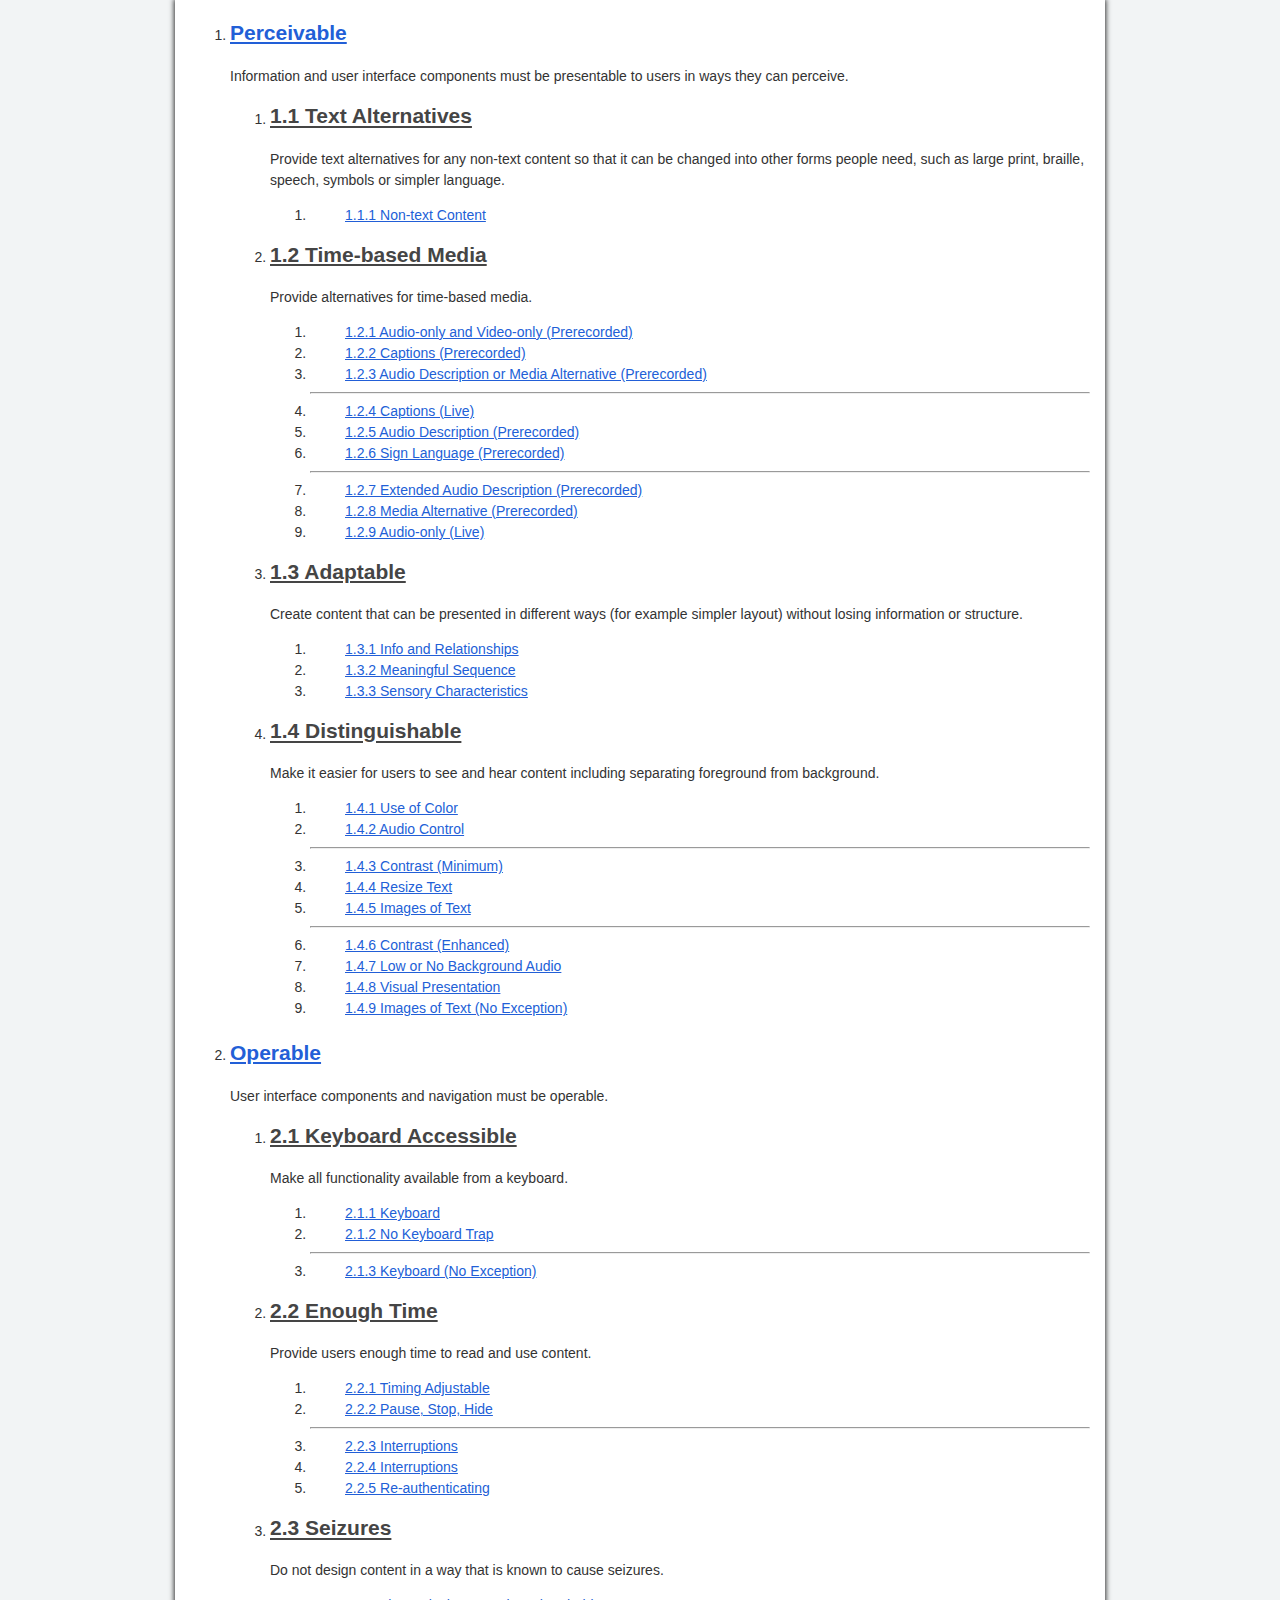
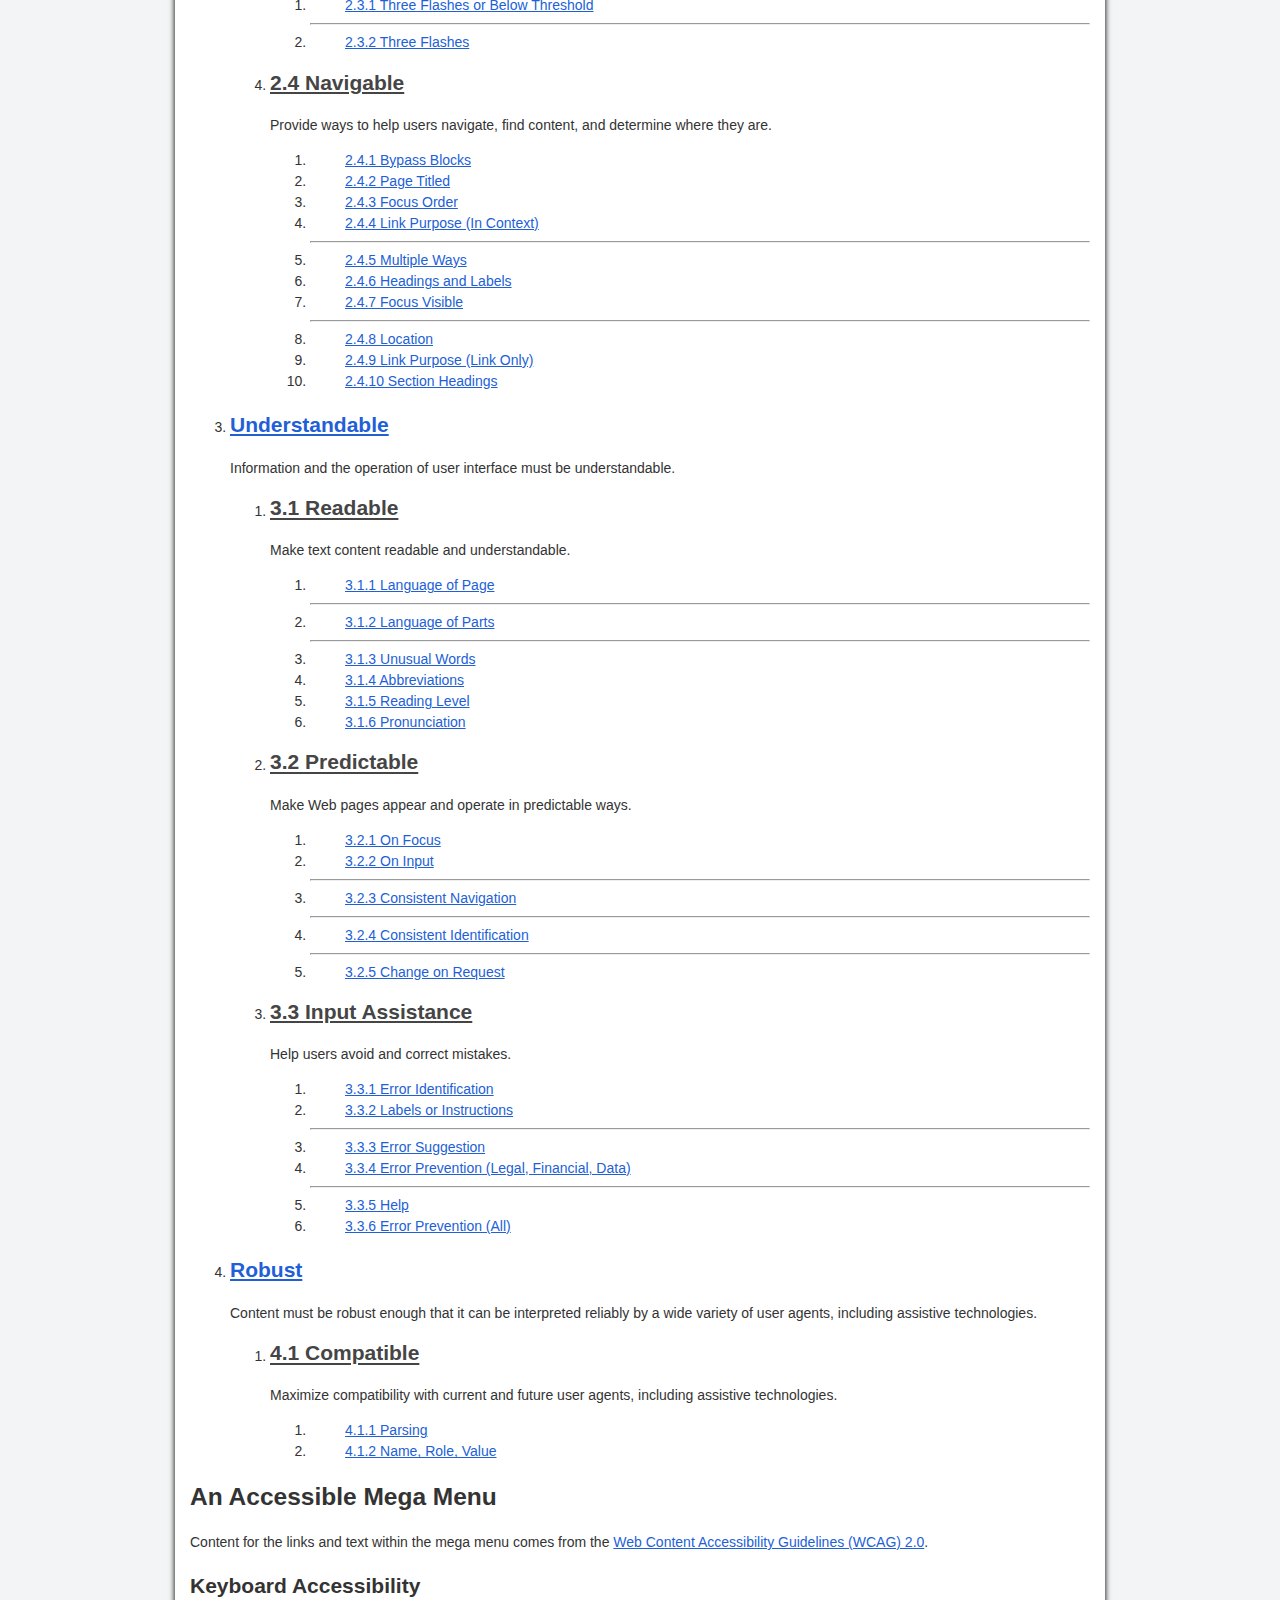
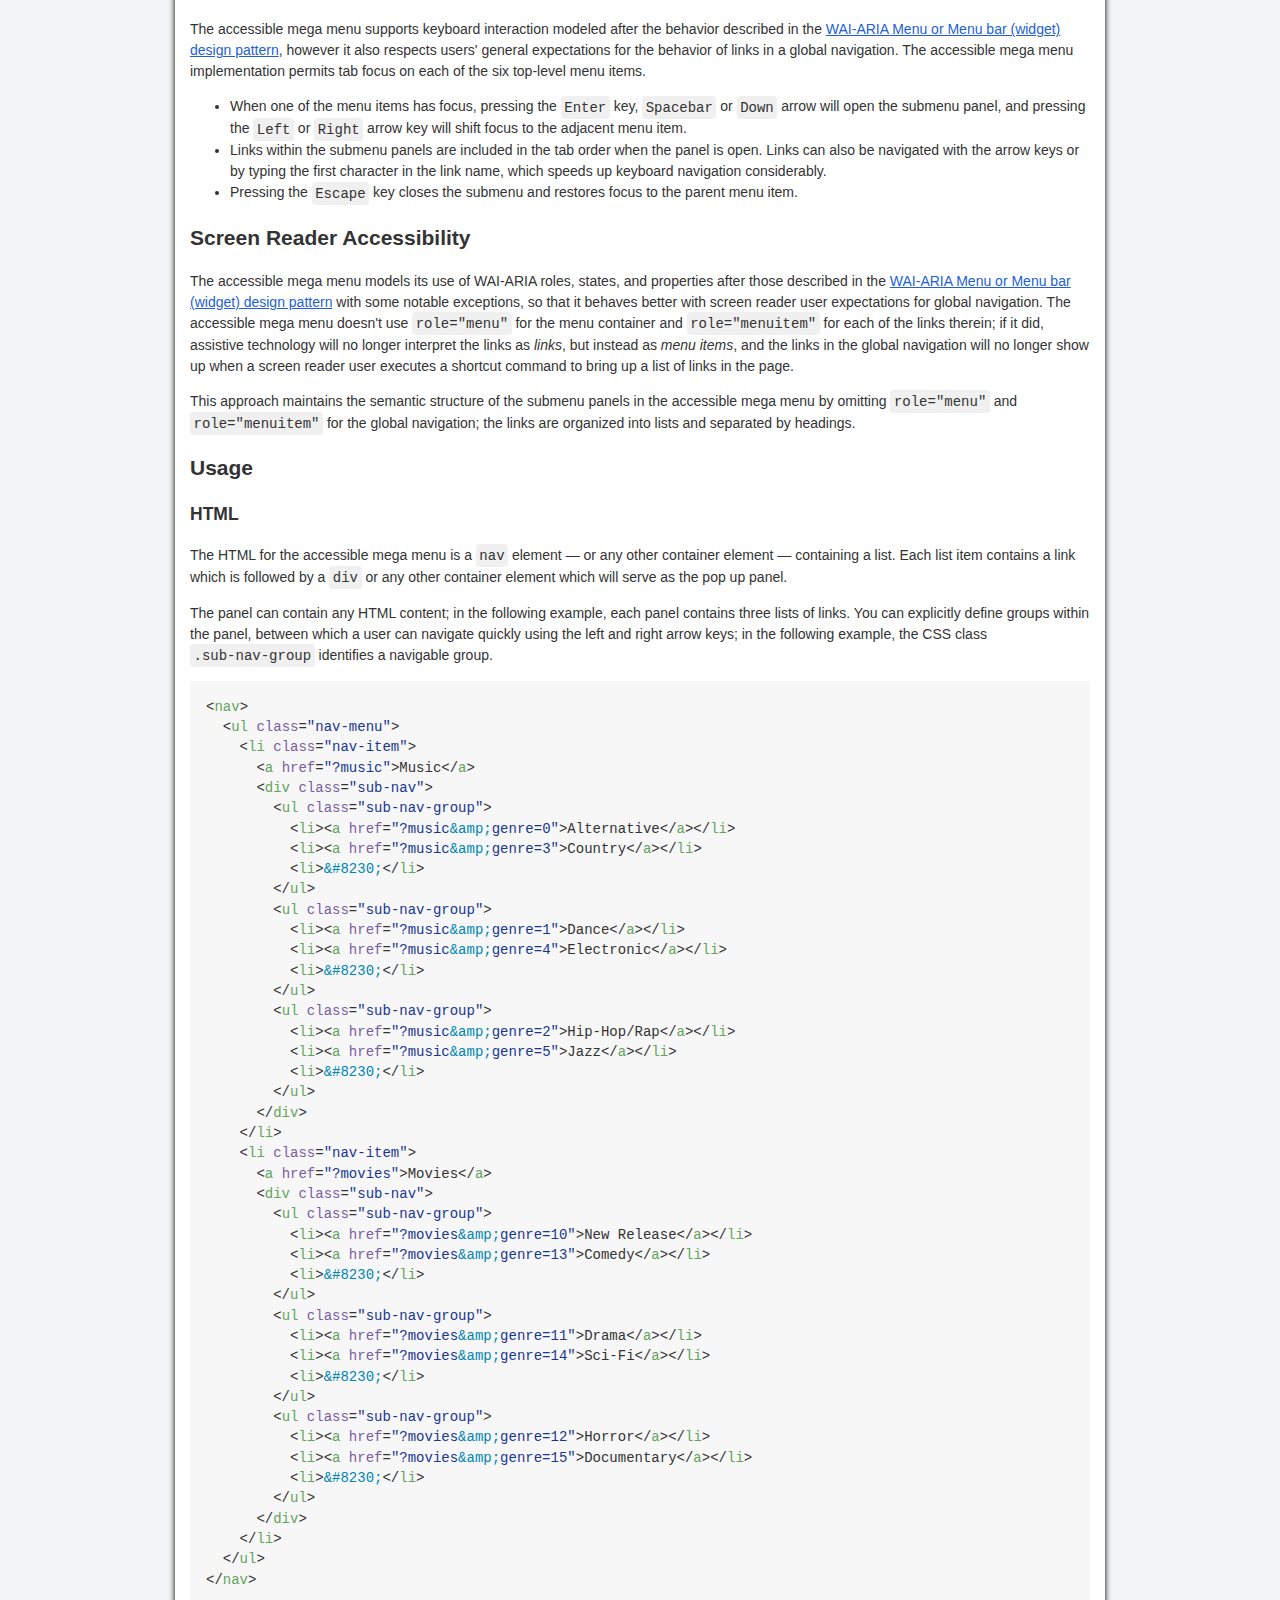
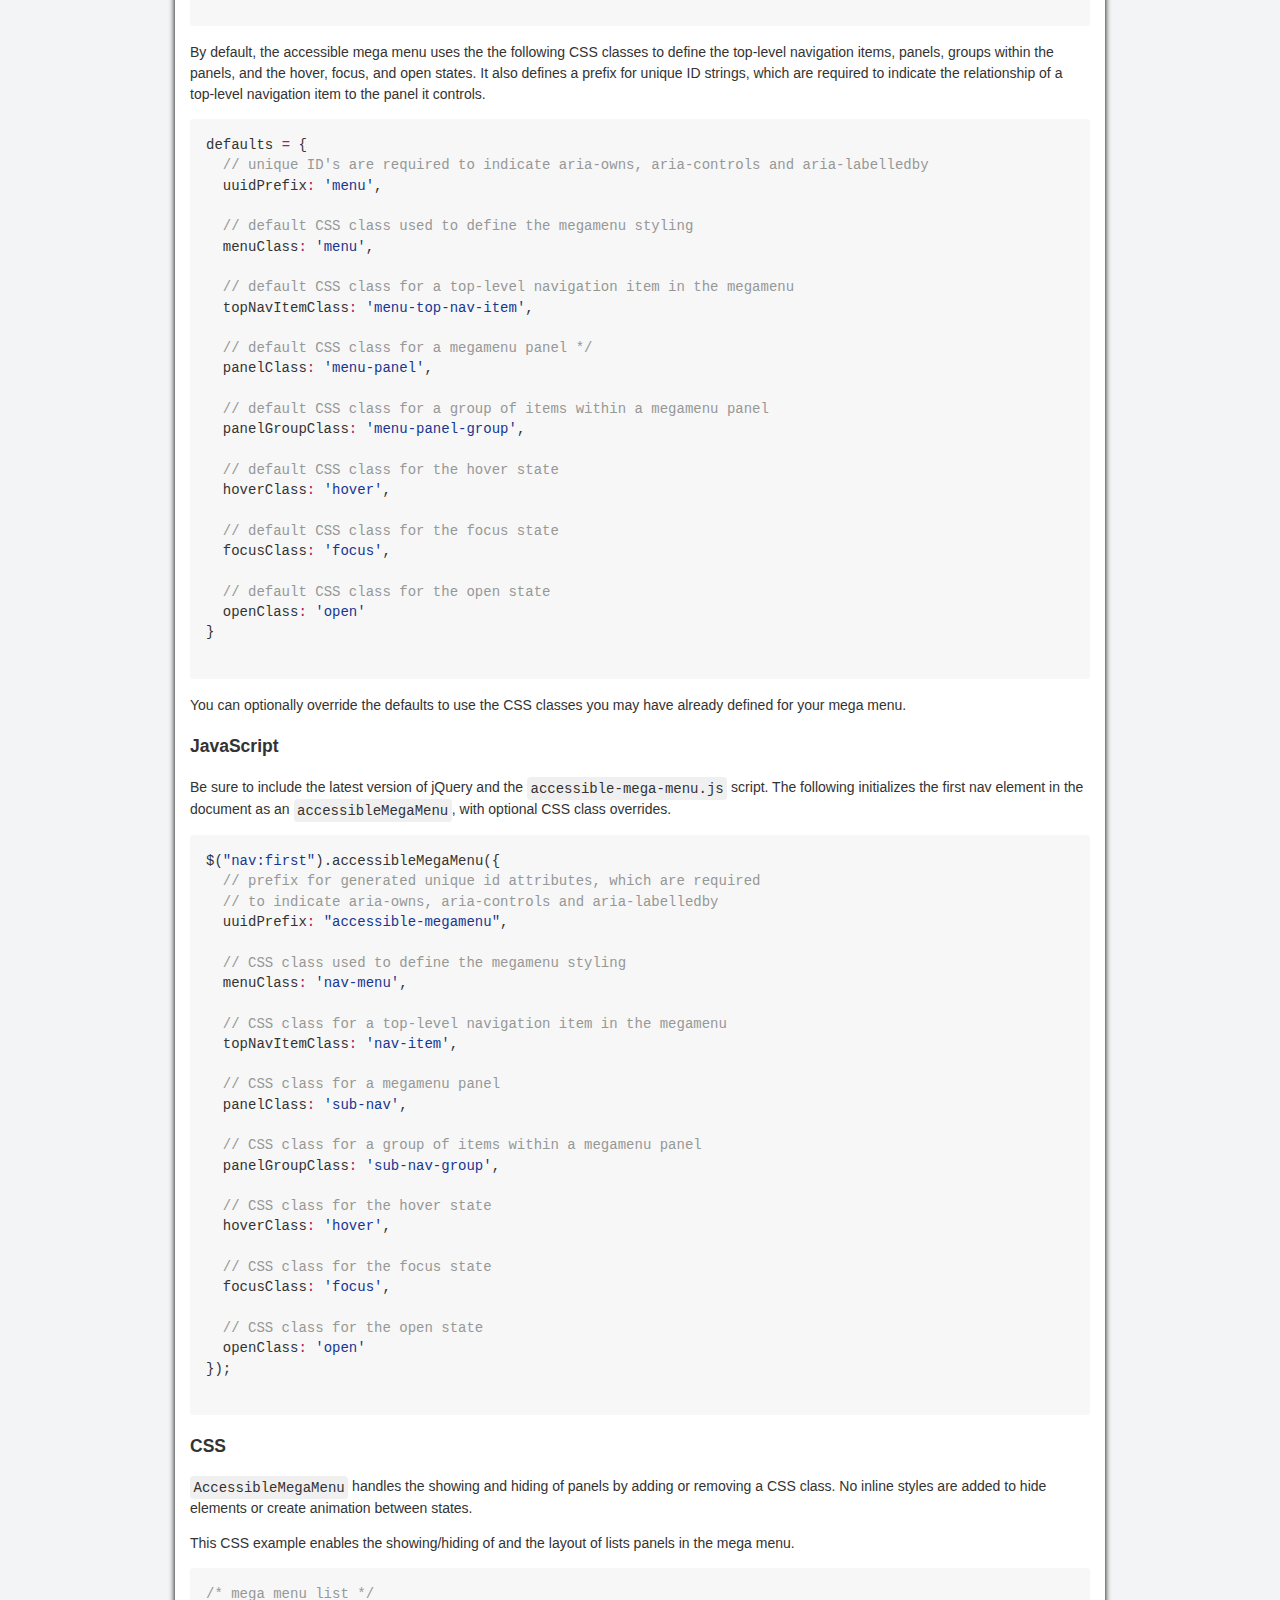
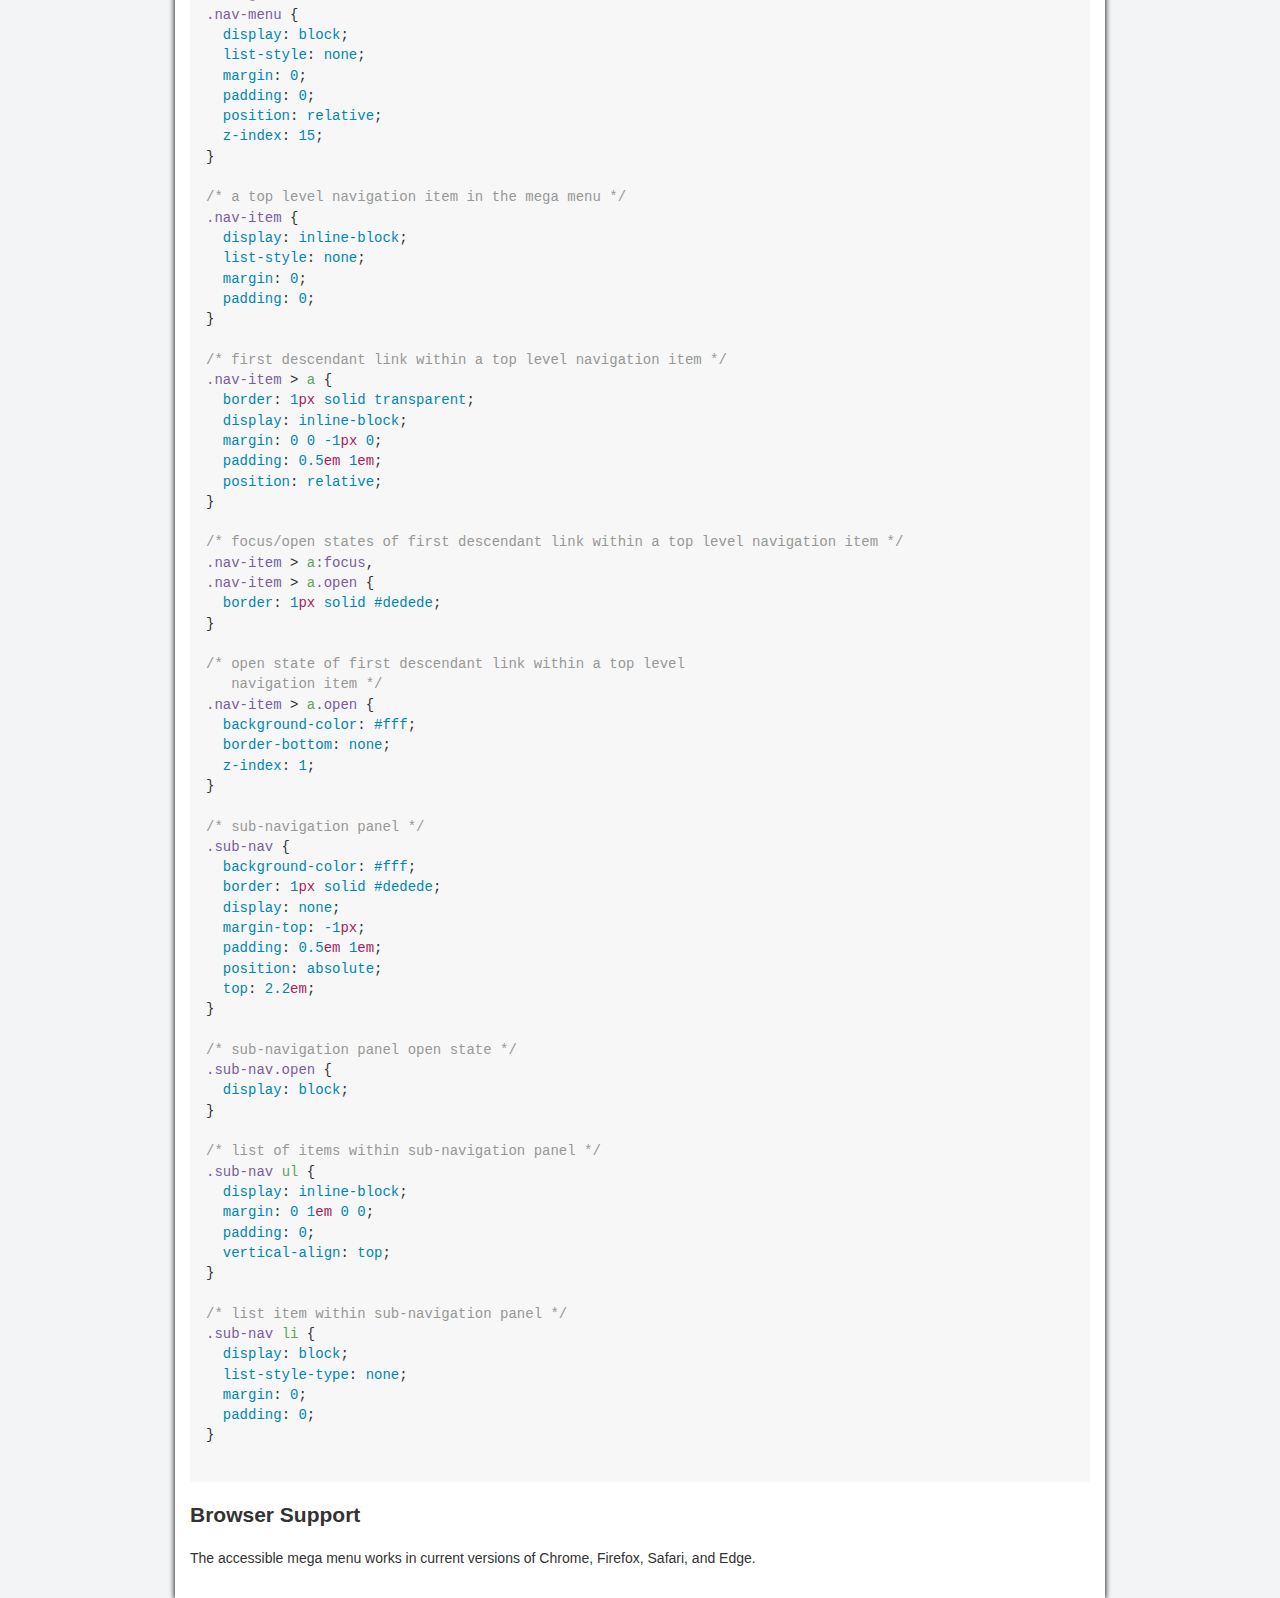
==== commit fa2864cd: "Fix XSS vulnerability" ====
--- a/index.html
+++ b/index.html
@@ -1,418 +1,881 @@
 <!DOCTYPE html>
 <html lang="en">
-<head>
-  <meta charset="utf-8">
-  <title>Accessible Mega Menu</title>
-  <link rel="stylesheet" href="css/main.css">
-  <link rel="stylesheet" href="css/mega-menu.css">
-</head>
-<body>
-  <div class="skip-nav">
-    <a href="#main">Skip to main content</a>
-  </div>
-  <div class="layout">
-    <nav class="megamenu">
-      <ol>
-        <li>
-          <h2><a href="http://www.w3.org/TR/WCAG/#perceivable">Perceivable</a></h2>
-          <div class="cols-4">
-            <p>Information and user interface components must be presentable to users in ways they can perceive.</p>
-            <ol>
-              <li class="menu-panel-group">
-                <h3><a href="http://www.w3.org/TR/WCAG/#text-equiv">1.1 Text Alternatives</a></h3>
-                <p>Provide text alternatives for any non-text content so that it can be changed into other forms people need, such as large print, braille, speech, symbols or simpler language.</p>
-                <ol>
-                  <li><a href="http://www.w3.org/TR/WCAG20/#text-equiv-all">1.1.1 Non-text Content</a> </li>
-                </ol>
-              </li>
-              <li class="menu-panel-group">
-                <h3><a href="http://www.w3.org/TR/WCAG/#media-equiv">1.2 Time-based Media</a></h3>
-                <p>Provide alternatives for time-based media.</p>
-                <ol>
-                  <li><a href="http://www.w3.org/TR/WCAG20/#media-equiv-av-only-alt">1.2.1 Audio-only and Video-only (Prerecorded)</a> </li>
-                  <li><a href="http://www.w3.org/TR/WCAG20/#media-equiv-captions">1.2.2 Captions (Prerecorded)</a> </li>
-                  <li> <a href="http://www.w3.org/TR/WCAG20/#media-equiv-audio-desc">1.2.3 Audio Description or Media Alternative (Prerecorded)</a>
-                    <hr> </li>
-                  <li><a href="http://www.w3.org/TR/WCAG20/#media-equiv-captions">1.2.4 Captions (Live)</a> </li>
-                  <li><a href="http://www.w3.org/TR/WCAG20/#media-equiv-audio-desc-only">1.2.5 Audio Description (Prerecorded)</a> </li>
-                  <li> <a href="http://www.w3.org/TR/WCAG20/#media-equiv-sign">1.2.6 Sign Language (Prerecorded)</a>
-                    <hr> </li>
-                  <li><a href="http://www.w3.org/TR/WCAG20/#media-equiv-extended-ad">1.2.7 Extended Audio Description (Prerecorded)</a> </li>
-                  <li><a href="http://www.w3.org/TR/WCAG20/#media-equiv-text-doc">1.2.8 Media Alternative (Prerecorded)</a> </li>
-                  <li><a href="http://www.w3.org/TR/WCAG20/#media-equiv-live-audio-only">1.2.9 Audio-only (Live)</a> </li>
-                </ol>
-              </li>
-              <li class="menu-panel-group">
-                <h3><a href="http://www.w3.org/TR/WCAG20/#content-structure-separation">1.3 Adaptable</a></h3>
-                <p>Create content that can be presented in different ways (for example simpler layout) without losing information or structure.</p>
-                <ol>
-                  <li><a href="http://www.w3.org/TR/WCAG20/#content-structure-separation-programmatic">1.3.1 Info and Relationships</a> </li>
-                  <li><a href="http://www.w3.org/TR/WCAG20/#content-structure-separation-sequence">1.3.2 Meaningful Sequence</a> </li>
-                  <li><a href="http://www.w3.org/TR/WCAG20/#content-structure-separation-understanding">1.3.3 Sensory Characteristics</a> </li>
-                </ol>
-              </li>
-              <li class="menu-panel-group">
-                <h3><a href="http://www.w3.org/TR/WCAG20/#visual-audio-contrast">1.4 Distinguishable</a></h3>
-                <p>Make it easier for users to see and hear content including separating foreground from background.</p>
-                <ol>
-                  <li><a href="http://www.w3.org/TR/WCAG20/#visual-audio-contrast-without-color">1.4.1 Use of Color</a> </li>
-                  <li> <a href="http://www.w3.org/TR/WCAG20/#visual-audio-contrast-dis-audio">1.4.2 Audio Control</a>
-                    <hr> </li>
-                  <li><a href="http://www.w3.org/TR/WCAG20/#visual-audio-contrast-contrast">1.4.3 Contrast (Minimum)</a> </li>
-                  <li><a href="http://www.w3.org/TR/WCAG20/#visual-audio-contrast-scale">1.4.4 Resize Text</a> </li>
-                  <li> <a href="http://www.w3.org/TR/WCAG20/#visual-audio-contrast-text-presentation">1.4.5 Images of Text</a>
-                    <hr> </li>
-                  <li><a href="http://www.w3.org/TR/WCAG20/#visual-audio-contrast7">1.4.6 Contrast (Enhanced)</a> </li>
-                  <li><a href="http://www.w3.org/TR/WCAG20/#visual-audio-contrast-noaudio">1.4.7 Low or No Background Audio</a> </li>
-                  <li><a href="http://www.w3.org/WAI/WCAG20/quickref/#qr-visual-audio-contrast-visual-presentation">1.4.8 Visual Presentation</a> </li>
-                  <li><a href="http://www.w3.org/TR/WCAG20/#visual-audio-contrast-text-images">1.4.9 Images of Text (No Exception)</a> </li>
-                </ol>
-              </li>
-            </ol>
-          </div>
-        </li>
-        <li>
-          <h2><a href="http://www.w3.org/TR/WCAG/#operable">Operable</a></h2>
-          <div class="cols-4b">
-            <p>User interface components and navigation must be operable.</p>
-            <ol>
-              <li class="menu-panel-group">
-                <h3><a href="http://www.w3.org/TR/WCAG20/#keyboard-operation">2.1 Keyboard Accessible</a></h3>
-                <p>Make all functionality available from a keyboard.</p>
-                <ol>
-                  <li><a href="http://www.w3.org/TR/WCAG20/#keyboard-operation-keyboard-operable">2.1.1 Keyboard</a> </li>
-                  <li> <a href="http://www.w3.org/TR/WCAG20/#keyboard-operation-trapping">2.1.2 No Keyboard Trap</a>
-                    <hr> </li>
-                  <li><a href="http://www.w3.org/TR/WCAG20/#keyboard-operation-all-funcs">2.1.3 Keyboard (No Exception)</a> </li>
-                </ol>
-              </li>
-              <li class="menu-panel-group">
-                <h3><a href="http://www.w3.org/TR/WCAG20/#time-limits">2.2 Enough Time</a></h3>
-                <p>Provide users enough time to read and use content.</p>
-                <ol>
-                  <li><a href="http://www.w3.org/TR/WCAG20/#time-limits-required-behaviors">2.2.1 Timing Adjustable</a> </li>
-                  <li> <a href="http://www.w3.org/TR/WCAG20/#time-limits-pause">2.2.2 Pause, Stop, Hide</a>
-                    <hr> </li>
-                  <li><a href="http://www.w3.org/TR/WCAG20/#time-limits-no-exceptions">2.2.3 Interruptions</a> </li>
-                  <li><a href="http://www.w3.org/TR/WCAG20/#time-limits-postponed">2.2.4 Interruptions</a> </li>
-                  <li><a href="http://www.w3.org/TR/WCAG20/#time-limits-server-timeout">2.2.5 Re-authenticating</a> </li>
-                </ol>
-              </li>
-              <li class="menu-panel-group">
-                <h3><a href="http://www.w3.org/TR/WCAG20/#seizure">2.3 Seizures</a></h3>
-                <p>Do not design content in a way that is known to cause seizures.</p>
-                <ol>
-                  <li> <a href="http://www.w3.org/TR/WCAG20/#seizure-does-not-violate">2.3.1 Three Flashes or Below Threshold</a>
-                    <hr> </li>
-                  <li><a href="http://www.w3.org/TR/WCAG20/#seizure-three-times">2.3.2 Three Flashes</a> </li>
-                </ol>
-              </li>
-              <li class="menu-panel-group">
-                <h3><a href="http://www.w3.org/TR/WCAG20/#navigation-mechanisms">2.4 Navigable</a></h3>
-                <p>Provide ways to help users navigate, find content, and determine where they are.</p>
-                <ol>
-                  <li><a href="http://www.w3.org/TR/WCAG20/#navigation-mechanisms-skip">2.4.1 Bypass Blocks</a> </li>
-                  <li><a href="http://www.w3.org/TR/WCAG20/#navigation-mechanisms-title">2.4.2 Page Titled</a> </li>
-                  <li><a href="http://www.w3.org/TR/WCAG20/#navigation-mechanisms-focus-order">2.4.3 Focus Order</a> </li>
-                  <li> <a href="http://www.w3.org/TR/WCAG20/#navigation-mechanisms-refs">2.4.4 Link Purpose (In Context)</a>
-                    <hr> </li>
-                  <li><a href="http://www.w3.org/TR/WCAG20/#navigation-mechanisms-mult-loc">2.4.5 Multiple Ways</a> </li>
-                  <li><a href="http://www.w3.org/TR/WCAG20/#navigation-mechanisms-descriptive">2.4.6 Headings and Labels</a> </li>
-                  <li> <a href="http://www.w3.org/TR/WCAG20/#navigation-mechanisms-focus-visible">2.4.7 Focus Visible</a>
-                    <hr> </li>
-                  <li><a href="http://www.w3.org/TR/WCAG20/#navigation-mechanisms-location">2.4.8 Location</a> </li>
-                  <li><a href="http://www.w3.org/TR/WCAG20/#navigation-mechanisms-link">2.4.9 Link Purpose (Link Only)</a> </li>
-                  <li><a href="http://www.w3.org/TR/WCAG20/#navigation-mechanisms-headings">2.4.10 Section Headings</a> </li>
-                </ol>
-              </li>
-            </ol>
-          </div>
-        </li>
-        <li>
-          <h2><a href="http://www.w3.org/TR/WCAG/#understandable">Understandable</a></h2>
-          <div class="cols-3">
-            <p>Information and the operation of user interface must be understandable.</p>
-            <ol>
-              <li class="menu-panel-group">
-                <h3><a href="http://www.w3.org/TR/WCAG20/#meaning">3.1 Readable</a></h3>
-                <p>Make text content readable and understandable.</p>
-                <ol>
-                  <li> <a href="http://www.w3.org/TR/WCAG20/#meaning-doc-lang-id">3.1.1 Language of Page</a>
-                    <hr> </li>
-                  <li> <a href="http://www.w3.org/TR/WCAG20/#meaning-other-lang-id">3.1.2 Language of Parts</a>
-                    <hr> </li>
-                  <li><a href="http://www.w3.org/TR/WCAG20/#meaning-idioms">3.1.3 Unusual Words</a> </li>
-                  <li><a href="http://www.w3.org/TR/WCAG20/#meaning-located">3.1.4 Abbreviations</a> </li>
-                  <li><a href="http://www.w3.org/TR/WCAG20/#meaning-supplements">3.1.5 Reading Level</a> </li>
-                  <li><a href="http://www.w3.org/TR/WCAG20/#meaning-pronunciation">3.1.6 Pronunciation</a> </li>
-                </ol>
-              </li>
-              <li class="menu-panel-group">
-                <h3><a href="http://www.w3.org/TR/WCAG20/#consistent-behavior">3.2 Predictable</a></h3>
-                <p>Make Web pages appear and operate in predictable ways.</p>
-                <ol>
-                  <li><a href="http://www.w3.org/TR/WCAG20/#consistent-behavior-receive-focus">3.2.1 On Focus</a> </li>
-                  <li> <a href="http://www.w3.org/TR/WCAG20/#consistent-behavior-unpredictable-change">3.2.2 On Input</a>
-                    <hr> </li>
-                  <li> <a href="http://www.w3.org/TR/WCAG20/#consistent-behavior-consistent-locations">3.2.3 Consistent Navigation</a>
-                    <hr> </li>
-                  <li> <a href="http://www.w3.org/TR/WCAG20/#consistent-behavior-consistent-functionality">3.2.4 Consistent Identification</a>
-                    <hr> </li>
-                  <li><a href="http://www.w3.org/TR/WCAG20/#consistent-behavior-no-extreme-changes-context">3.2.5 Change on Request</a> </li>
-                </ol>
-              </li>
-              <li class="menu-panel-group">
-                <h3><a href="http://www.w3.org/TR/WCAG20/#minimize-error">3.3 Input Assistance</a></h3>
-                <p>Help users avoid and correct mistakes.</p>
-                <ol>
-                  <li><a href="http://www.w3.org/TR/WCAG20/#minimize-error-identified">3.3.1 Error Identification</a> </li>
-                  <li> <a href="http://www.w3.org/TR/WCAG20/#minimize-error-cues">3.3.2 Labels or Instructions</a>
-                    <hr> </li>
-                  <li><a href="http://www.w3.org/TR/WCAG20/#minimize-error-suggestions">3.3.3 Error Suggestion</a> </li>
-                  <li> <a href="http://www.w3.org/TR/WCAG20/#minimize-error-reversible">3.3.4 Error Prevention (Legal, Financial, Data)</a>
-                    <hr> </li>
-                  <li><a href="http://www.w3.org/TR/WCAG20/#minimize-error-context-help">3.3.5 Help</a> </li>
-                  <li><a href="http://www.w3.org/TR/WCAG20/#minimize-error-reversible-all">3.3.6 Error Prevention (All)</a> </li>
-                </ol>
-              </li>
-            </ol>
-          </div>
-        </li>
-        <li>
-          <h2><a href="http://www.w3.org/TR/WCAG/#robust">Robust</a></h2>
-          <div class="cols-1">
-            <p>Content must be robust enough that it can be interpreted reliably by a wide variety of user agents, including assistive technologies.</p>
-            <ol>
-              <li class="menu-panel-group">
-                <h3><a href="http://www.w3.org/TR/WCAG20/#ensure-compat">4.1 Compatible</a></h3>
-                <p>Maximize compatibility with current and future user agents, including assistive technologies.</p>
-                <ol>
-                  <li><a href="http://www.w3.org/TR/WCAG20/#ensure-compat-parses">4.1.1 Parsing</a> </li>
-                  <li><a href="http://www.w3.org/TR/WCAG20/#ensure-compat-rsv">4.1.2 Name, Role, Value</a> </li>
-                </ol>
-              </li>
-            </ol>
-          </div>
-        </li>
-      </ol>
-    </nav>
-    <main id="main" role="main">
-      <h1>An Accessible Mega Menu</h1>
-      <p>Content for the links and text within the mega menu comes from the <a href="http://www.w3.org/TR/WCAG/">Web Content Accessibility Guidelines (WCAG) 2.0</a>.</p>
-      <h2>Keyboard Accessibility</h2>
-      <p> The accessible mega menu supports keyboard interaction modeled after the behavior described in the <a href="http://www.w3.org/TR/wai-aria-practices/#menu">WAI-ARIA Menu or Menu bar (widget) design pattern</a>, however it also respects users' general expectations for the behavior of links in a global navigation. The accessible mega menu implementation permits tab focus on each of the six top-level menu items.</p>
-      <ul>
-        <li>When one of the menu items has focus, pressing the <code>Enter</code> key, <code>Spacebar</code> or <code>Down</code> arrow will open the submenu panel, and pressing the <code>Left</code> or <code>Right</code> arrow key will shift focus to the adjacent menu item.</li>
-        <li>Links within the submenu panels are included in the tab order when the panel is open. Links can also be navigated with the arrow keys or by typing the first character in the link name, which speeds up keyboard navigation considerably.</li>
-        <li>Pressing the <code>Escape</code> key closes the submenu and restores focus to the parent menu item.</li>
-      </ul>
-      <h2>Screen Reader Accessibility</h2>
-      <p>The accessible mega menu models its use of WAI-ARIA roles, states, and properties after those described in the <a href="http://www.w3.org/TR/wai-aria-practices/#menu">WAI-ARIA Menu or Menu bar (widget) design pattern</a> with some notable exceptions, so that it behaves better with screen reader user expectations for global navigation. The accessible mega menu doesn't use <code>role="menu"</code> for the menu container and <code>role="menuitem"</code> for each of the links therein; if it did, assistive technology will no longer interpret the links as <i>links</i>, but instead as <i>menu items</i>, and the links in the global navigation will no longer show up when a screen reader user executes a shortcut command to bring up a list of links in the page.</p>
-      <p>This approach maintains the semantic structure of the submenu panels in the accessible mega menu by omitting <code>role="menu"</code> and <code>role="menuitem"</code> for the global navigation; the links are organized into lists and separated by headings.</p>
-      <h2>Usage</h2>
-      <h3>HTML</h3>
-      <p>The HTML for the accessible mega menu is a <code>nav</code> element &#8212; or any other container element &#8212; containing a list. Each list item contains a link which is followed by a <code>div</code> or any other container element which will serve as the pop up panel.</p>
-      <p>The panel can contain any HTML content; in the following example, each panel contains three lists of links. You can explicitly define groups within the panel, between which a user can navigate quickly using the left and right arrow keys; in the following example, the CSS class <code>.sub-nav-group</code> identifies a navigable group.</p>
-      <div class="highlight">
-        <pre>&lt;<span class="pl-ent">nav</span>&gt;
-          &lt;<span class="pl-ent">ul</span> <span class="pl-e">class</span>=<span class="pl-s"><span class="pl-pds">"</span>nav-menu<span class="pl-pds">"</span></span>&gt;
-            &lt;<span class="pl-ent">li</span> <span class="pl-e">class</span>=<span class="pl-s"><span class="pl-pds">"</span>nav-item<span class="pl-pds">"</span></span>&gt;
-              &lt;<span class="pl-ent">a</span> <span class="pl-e">href</span>=<span class="pl-s"><span class="pl-pds">"</span>?music<span class="pl-pds">"</span></span>&gt;Music&lt;/<span class="pl-ent">a</span>&gt;
-              &lt;<span class="pl-ent">div</span> <span class="pl-e">class</span>=<span class="pl-s"><span class="pl-pds">"</span>sub-nav<span class="pl-pds">"</span></span>&gt;
-                &lt;<span class="pl-ent">ul</span> <span class="pl-e">class</span>=<span class="pl-s"><span class="pl-pds">"</span>sub-nav-group<span class="pl-pds">"</span></span>&gt;
-                  &lt;<span class="pl-ent">li</span>&gt;&lt;<span class="pl-ent">a</span> <span class="pl-e">href</span>=<span class="pl-s"><span class="pl-pds">"</span>?music<span class="pl-c1">&amp;amp;</span>genre=0<span class="pl-pds">"</span></span>&gt;Alternative&lt;/<span class="pl-ent">a</span>&gt;&lt;/<span class="pl-ent">li</span>&gt;
-                  &lt;<span class="pl-ent">li</span>&gt;&lt;<span class="pl-ent">a</span> <span class="pl-e">href</span>=<span class="pl-s"><span class="pl-pds">"</span>?music<span class="pl-c1">&amp;amp;</span>genre=3<span class="pl-pds">"</span></span>&gt;Country&lt;/<span class="pl-ent">a</span>&gt;&lt;/<span class="pl-ent">li</span>&gt;
-                  &lt;<span class="pl-ent">li</span>&gt;<span class="pl-c1">&amp;#8230;</span>&lt;/<span class="pl-ent">li</span>&gt;
-                &lt;/<span class="pl-ent">ul</span>&gt;
-                &lt;<span class="pl-ent">ul</span> <span class="pl-e">class</span>=<span class="pl-s"><span class="pl-pds">"</span>sub-nav-group<span class="pl-pds">"</span></span>&gt;
-                  &lt;<span class="pl-ent">li</span>&gt;&lt;<span class="pl-ent">a</span> <span class="pl-e">href</span>=<span class="pl-s"><span class="pl-pds">"</span>?music<span class="pl-c1">&amp;amp;</span>genre=1<span class="pl-pds">"</span></span>&gt;Dance&lt;/<span class="pl-ent">a</span>&gt;&lt;/<span class="pl-ent">li</span>&gt;
-                  &lt;<span class="pl-ent">li</span>&gt;&lt;<span class="pl-ent">a</span> <span class="pl-e">href</span>=<span class="pl-s"><span class="pl-pds">"</span>?music<span class="pl-c1">&amp;amp;</span>genre=4<span class="pl-pds">"</span></span>&gt;Electronic&lt;/<span class="pl-ent">a</span>&gt;&lt;/<span class="pl-ent">li</span>&gt;
-                  &lt;<span class="pl-ent">li</span>&gt;<span class="pl-c1">&amp;#8230;</span>&lt;/<span class="pl-ent">li</span>&gt;
-                &lt;/<span class="pl-ent">ul</span>&gt;
-                &lt;<span class="pl-ent">ul</span> <span class="pl-e">class</span>=<span class="pl-s"><span class="pl-pds">"</span>sub-nav-group<span class="pl-pds">"</span></span>&gt;
-                  &lt;<span class="pl-ent">li</span>&gt;&lt;<span class="pl-ent">a</span> <span class="pl-e">href</span>=<span class="pl-s"><span class="pl-pds">"</span>?music<span class="pl-c1">&amp;amp;</span>genre=2<span class="pl-pds">"</span></span>&gt;Hip-Hop/Rap&lt;/<span class="pl-ent">a</span>&gt;&lt;/<span class="pl-ent">li</span>&gt;
-                  &lt;<span class="pl-ent">li</span>&gt;&lt;<span class="pl-ent">a</span> <span class="pl-e">href</span>=<span class="pl-s"><span class="pl-pds">"</span>?music<span class="pl-c1">&amp;amp;</span>genre=5<span class="pl-pds">"</span></span>&gt;Jazz&lt;/<span class="pl-ent">a</span>&gt;&lt;/<span class="pl-ent">li</span>&gt;
-                  &lt;<span class="pl-ent">li</span>&gt;<span class="pl-c1">&amp;#8230;</span>&lt;/<span class="pl-ent">li</span>&gt;
-                &lt;/<span class="pl-ent">ul</span>&gt;
-              &lt;/<span class="pl-ent">div</span>&gt;
-            &lt;/<span class="pl-ent">li</span>&gt;
-            &lt;<span class="pl-ent">li</span> <span class="pl-e">class</span>=<span class="pl-s"><span class="pl-pds">"</span>nav-item<span class="pl-pds">"</span></span>&gt;
-              &lt;<span class="pl-ent">a</span> <span class="pl-e">href</span>=<span class="pl-s"><span class="pl-pds">"</span>?movies<span class="pl-pds">"</span></span>&gt;Movies&lt;/<span class="pl-ent">a</span>&gt;
-              &lt;<span class="pl-ent">div</span> <span class="pl-e">class</span>=<span class="pl-s"><span class="pl-pds">"</span>sub-nav<span class="pl-pds">"</span></span>&gt;
-                &lt;<span class="pl-ent">ul</span> <span class="pl-e">class</span>=<span class="pl-s"><span class="pl-pds">"</span>sub-nav-group<span class="pl-pds">"</span></span>&gt;
-                  &lt;<span class="pl-ent">li</span>&gt;&lt;<span class="pl-ent">a</span> <span class="pl-e">href</span>=<span class="pl-s"><span class="pl-pds">"</span>?movies<span class="pl-c1">&amp;amp;</span>genre=10<span class="pl-pds">"</span></span>&gt;New Release&lt;/<span class="pl-ent">a</span>&gt;&lt;/<span class="pl-ent">li</span>&gt;
-                  &lt;<span class="pl-ent">li</span>&gt;&lt;<span class="pl-ent">a</span> <span class="pl-e">href</span>=<span class="pl-s"><span class="pl-pds">"</span>?movies<span class="pl-c1">&amp;amp;</span>genre=13<span class="pl-pds">"</span></span>&gt;Comedy&lt;/<span class="pl-ent">a</span>&gt;&lt;/<span class="pl-ent">li</span>&gt;
-                  &lt;<span class="pl-ent">li</span>&gt;<span class="pl-c1">&amp;#8230;</span>&lt;/<span class="pl-ent">li</span>&gt;
-                &lt;/<span class="pl-ent">ul</span>&gt;
-                &lt;<span class="pl-ent">ul</span> <span class="pl-e">class</span>=<span class="pl-s"><span class="pl-pds">"</span>sub-nav-group<span class="pl-pds">"</span></span>&gt;
-                  &lt;<span class="pl-ent">li</span>&gt;&lt;<span class="pl-ent">a</span> <span class="pl-e">href</span>=<span class="pl-s"><span class="pl-pds">"</span>?movies<span class="pl-c1">&amp;amp;</span>genre=11<span class="pl-pds">"</span></span>&gt;Drama&lt;/<span class="pl-ent">a</span>&gt;&lt;/<span class="pl-ent">li</span>&gt;
-                  &lt;<span class="pl-ent">li</span>&gt;&lt;<span class="pl-ent">a</span> <span class="pl-e">href</span>=<span class="pl-s"><span class="pl-pds">"</span>?movies<span class="pl-c1">&amp;amp;</span>genre=14<span class="pl-pds">"</span></span>&gt;Sci-Fi&lt;/<span class="pl-ent">a</span>&gt;&lt;/<span class="pl-ent">li</span>&gt;
-                  &lt;<span class="pl-ent">li</span>&gt;<span class="pl-c1">&amp;#8230;</span>&lt;/<span class="pl-ent">li</span>&gt;
-                &lt;/<span class="pl-ent">ul</span>&gt;
-                &lt;<span class="pl-ent">ul</span> <span class="pl-e">class</span>=<span class="pl-s"><span class="pl-pds">"</span>sub-nav-group<span class="pl-pds">"</span></span>&gt;
-                  &lt;<span class="pl-ent">li</span>&gt;&lt;<span class="pl-ent">a</span> <span class="pl-e">href</span>=<span class="pl-s"><span class="pl-pds">"</span>?movies<span class="pl-c1">&amp;amp;</span>genre=12<span class="pl-pds">"</span></span>&gt;Horror&lt;/<span class="pl-ent">a</span>&gt;&lt;/<span class="pl-ent">li</span>&gt;
-                  &lt;<span class="pl-ent">li</span>&gt;&lt;<span class="pl-ent">a</span> <span class="pl-e">href</span>=<span class="pl-s"><span class="pl-pds">"</span>?movies<span class="pl-c1">&amp;amp;</span>genre=15<span class="pl-pds">"</span></span>&gt;Documentary&lt;/<span class="pl-ent">a</span>&gt;&lt;/<span class="pl-ent">li</span>&gt;
-                  &lt;<span class="pl-ent">li</span>&gt;<span class="pl-c1">&amp;#8230;</span>&lt;/<span class="pl-ent">li</span>&gt;
-                &lt;/<span class="pl-ent">ul</span>&gt;
-              &lt;/<span class="pl-ent">div</span>&gt;
-            &lt;/<span class="pl-ent">li</span>&gt;
-          &lt;/<span class="pl-ent">ul</span>&gt;
-        &lt;/<span class="pl-ent">nav</span>&gt;</pre>
-      </div>
-      <p>By default, the accessible mega menu uses the the following CSS classes to define the top-level navigation items, panels, groups within the panels, and the hover, focus, and open states. It also defines a prefix for unique ID strings, which are required to indicate the relationship of a top-level navigation item to the panel it controls.</p>
-      <div class="highlight">
-        <pre>defaults <span class="pl-k">=</span> {
-          <span class="pl-c">// unique ID's are required to indicate aria-owns, aria-controls and aria-labelledby</span>
-          uuidPrefix<span class="pl-k">:</span> <span class="pl-s"><span class="pl-pds">'</span>menu<span class="pl-pds">'</span></span>,
-
-          <span class="pl-c">// default CSS class used to define the megamenu styling</span>
-          menuClass<span class="pl-k">:</span> <span class="pl-s"><span class="pl-pds">'</span>menu<span class="pl-pds">'</span></span>,
-
-          <span class="pl-c">// default CSS class for a top-level navigation item in the megamenu</span>
-          topNavItemClass<span class="pl-k">:</span> <span class="pl-s"><span class="pl-pds">'</span>menu-top-nav-item<span class="pl-pds">'</span></span>,
-
-          <span class="pl-c">// default CSS class for a megamenu panel */</span>
-          panelClass<span class="pl-k">:</span> <span class="pl-s"><span class="pl-pds">'</span>menu-panel<span class="pl-pds">'</span></span>,
-
-          <span class="pl-c">// default CSS class for a group of items within a megamenu panel</span>
-          panelGroupClass<span class="pl-k">:</span> <span class="pl-s"><span class="pl-pds">'</span>menu-panel-group<span class="pl-pds">'</span></span>,
-
-          <span class="pl-c">// default CSS class for the hover state</span>
-          hoverClass<span class="pl-k">:</span> <span class="pl-s"><span class="pl-pds">'</span>hover<span class="pl-pds">'</span></span>,
-
-          <span class="pl-c">// default CSS class for the focus state</span>
-          focusClass<span class="pl-k">:</span> <span class="pl-s"><span class="pl-pds">'</span>focus<span class="pl-pds">'</span></span>,
-
-          <span class="pl-c">// default CSS class for the open state</span>
-          openClass<span class="pl-k">:</span> <span class="pl-s"><span class="pl-pds">'</span>open<span class="pl-pds">'</span></span> 
-        }</pre>
-      </div>
-      <p>You can optionally override the defaults to use the CSS classes you may have already defined for your mega menu.</p>
-      <h3>JavaScript</h3>
-      <p>Be sure to include jQuery and the accessible-mega-menu.js plugin script. jQuery 1.10.0 is the highest version that will continue to support IE8.</p>
-      <div class="highlight">
-        <pre>
-          <span class="pl-s1">  &lt;<span class="pl-ent">script</span> <span class="pl-e">src</span>=<span class="pl-s"><span class="pl-pds">"</span>//ajax.googleapis.com/ajax/libs/jquery/1.10.1/jquery.min.js<span class="pl-pds">"</span></span>&gt;&lt;/<span class="pl-ent">script</span>&gt;</span>
-          <span class="pl-s1">  &lt;<span class="pl-ent">script</span> <span class="pl-e">src</span>=<span class="pl-s"><span class="pl-pds">"</span>js/accessible-mega-menu.js<span class="pl-pds">"</span></span>&gt;&lt;/<span class="pl-ent">script</span>&gt;</span>
-        </pre>
-      </div>
-      <p>The following initializes the first nav element in the document as an <code>accessibleMegaMenu</code>, with optional CSS class overrides.</p>
-      <div class="highlight">
-        <pre>
-          $(<span class="pl-s"><span class="pl-pds">"</span>nav:first<span class="pl-pds">"</span></span>).accessibleMegaMenu({
-          <span class="pl-c">// prefix for generated unique id attributes, which are required</span>
-          <span class="pl-c">// to indicate aria-owns, aria-controls and aria-labelledby</span>
-        uuidPrefix<span class="pl-k">:</span> <span class="pl-s"><span class="pl-pds">"</span>accessible-megamenu<span class="pl-pds">"</span></span>,
-
-          <span class="pl-c">// CSS class used to define the megamenu styling</span>
-          menuClass<span class="pl-k">:</span> <span class="pl-s"><span class="pl-pds">'</span>nav-menu<span class="pl-pds">'</span></span>,
-
-          <span class="pl-c">// CSS class for a top-level navigation item in the megamenu</span>
-          topNavItemClass<span class="pl-k">:</span> <span class="pl-s"><span class="pl-pds">'</span>nav-item<span class="pl-pds">'</span></span>,
-
-          <span class="pl-c">// CSS class for a megamenu panel</span>
-          panelClass<span class="pl-k">:</span> <span class="pl-s"><span class="pl-pds">'</span>sub-nav<span class="pl-pds">'</span></span>,
-
-          <span class="pl-c">// CSS class for a group of items within a megamenu panel</span>
-          panelGroupClass<span class="pl-k">:</span> <span class="pl-s"><span class="pl-pds">'</span>sub-nav-group<span class="pl-pds">'</span></span>,
-
-          <span class="pl-c">// CSS class for the hover state</span>
-          hoverClass<span class="pl-k">:</span> <span class="pl-s"><span class="pl-pds">'</span>hover<span class="pl-pds">'</span></span>,
-
-          <span class="pl-c">// CSS class for the focus state</span>
-          focusClass<span class="pl-k">:</span> <span class="pl-s"><span class="pl-pds">'</span>focus<span class="pl-pds">'</span></span>,
-
-          <span class="pl-c">// CSS class for the open state</span>
-          openClass<span class="pl-k">:</span> <span class="pl-s"><span class="pl-pds">'</span>open<span class="pl-pds">'</span></span>
-        });
-        </pre>
-      </div>
-      <h3>CSS</h3>
-      <p><code>AccessibleMegaMenu</code> handles the showing and hiding of panels by adding or removing a CSS class. No inline styles are added to hide elements or create animation between states.</p>
-      <p>This CSS example enables the showing/hiding of and the layout of lists panels in the mega menu.</p>
-      <div class="highlight">
-        <pre>
-          <span class="pl-c">/* mega menu list */</span>
-          <span class="pl-e">.nav-menu</span> {
-            <span class="pl-c1"><span class="pl-c1">display</span></span>: <span class="pl-c1">block</span>;
-            <span class="pl-c1"><span class="pl-c1">list-style</span></span>: <span class="pl-c1">none</span>;
-            <span class="pl-c1"><span class="pl-c1">margin</span></span>: <span class="pl-c1">0</span>;
-            <span class="pl-c1"><span class="pl-c1">padding</span></span>: <span class="pl-c1">0</span>;
-            <span class="pl-c1"><span class="pl-c1">position</span></span>: <span class="pl-c1">relative</span>;
-            <span class="pl-c1"><span class="pl-c1">z-index</span></span>: <span class="pl-c1">15</span>;
-          }
-
-          <span class="pl-c">/* a top level navigation item in the mega menu */</span>
-          <span class="pl-e">.nav-item</span> {
-            <span class="pl-c1"><span class="pl-c1">display</span></span>: <span class="pl-c1">inline-block</span>;
-            <span class="pl-c1"><span class="pl-c1">list-style</span></span>: <span class="pl-c1">none</span>;
-            <span class="pl-c1"><span class="pl-c1">margin</span></span>: <span class="pl-c1">0</span>;
-            <span class="pl-c1"><span class="pl-c1">padding</span></span>: <span class="pl-c1">0</span>;
-          }
-
-          <span class="pl-c">/* first descendant link within a top level navigation item */</span>
-          <span class="pl-e">.nav-item</span> &gt; <span class="pl-ent">a</span> {
-            <span class="pl-c1"><span class="pl-c1">border</span></span>: <span class="pl-c1">1<span class="pl-k">px</span></span> <span class="pl-c1">solid</span> <span class="pl-c1">transparent</span>;
-            <span class="pl-c1"><span class="pl-c1">display</span></span>: <span class="pl-c1">inline-block</span>;
-            <span class="pl-c1"><span class="pl-c1">margin</span></span>: <span class="pl-c1">0</span> <span class="pl-c1">0</span> <span class="pl-c1">-1<span class="pl-k">px</span></span> <span class="pl-c1">0</span>;
-            <span class="pl-c1"><span class="pl-c1">padding</span></span>: <span class="pl-c1">0.5<span class="pl-k">em</span></span> <span class="pl-c1">1<span class="pl-k">em</span></span>;
-            <span class="pl-c1"><span class="pl-c1">position</span></span>: <span class="pl-c1">relative</span>;
-          }
-
-          <span class="pl-c">/* focus/open states of first descendant link within a top level navigation item */</span>
-          <span class="pl-e">.nav-item</span> &gt; <span class="pl-ent">a</span><span class="pl-e">:focus</span>,
-          <span class="pl-e">.nav-item</span> &gt; <span class="pl-ent">a</span><span class="pl-e">.open</span> {
-            <span class="pl-c1"><span class="pl-c1">border</span></span>: <span class="pl-c1">1<span class="pl-k">px</span></span> <span class="pl-c1">solid</span> <span class="pl-c1">#dedede</span>;
-          }
-
-          <span class="pl-c">/* open state of first descendant link within a top level </span>
-          <span class="pl-c">   navigation item */</span>
-          <span class="pl-e">.nav-item</span> &gt; <span class="pl-ent">a</span><span class="pl-e">.open</span> {
-            <span class="pl-c1"><span class="pl-c1">background-color</span></span>: <span class="pl-c1">#fff</span>;
-            <span class="pl-c1"><span class="pl-c1">border-bottom</span></span>: <span class="pl-c1">none</span>;
-            <span class="pl-c1"><span class="pl-c1">z-index</span></span>: <span class="pl-c1">1</span>;
-          }
-
-          <span class="pl-c">/* sub-navigation panel */</span>
-          <span class="pl-e">.sub-nav</span> {
-            <span class="pl-c1"><span class="pl-c1">background-color</span></span>: <span class="pl-c1">#fff</span>;
-            <span class="pl-c1"><span class="pl-c1">border</span></span>: <span class="pl-c1">1<span class="pl-k">px</span></span> <span class="pl-c1">solid</span> <span class="pl-c1">#dedede</span>;
-            <span class="pl-c1"><span class="pl-c1">display</span></span>: <span class="pl-c1">none</span>;
-            <span class="pl-c1"><span class="pl-c1">margin-top</span></span>: <span class="pl-c1">-1<span class="pl-k">px</span></span>;
-            <span class="pl-c1"><span class="pl-c1">padding</span></span>: <span class="pl-c1">0.5<span class="pl-k">em</span></span> <span class="pl-c1">1<span class="pl-k">em</span></span>;
-            <span class="pl-c1"><span class="pl-c1">position</span></span>: <span class="pl-c1">absolute</span>;
-            <span class="pl-c1"><span class="pl-c1">top</span></span>: <span class="pl-c1">2.2<span class="pl-k">em</span></span>;
-          }
-
-          <span class="pl-c">/* sub-navigation panel open state */</span>
-          <span class="pl-e">.sub-nav.open</span> {
-            <span class="pl-c1"><span class="pl-c1">display</span></span>: <span class="pl-c1">block</span>;
-          }
-
-          <span class="pl-c">/* list of items within sub-navigation panel */</span>
-          <span class="pl-e">.sub-nav</span> <span class="pl-ent">ul</span> {
-            <span class="pl-c1"><span class="pl-c1">display</span></span>: <span class="pl-c1">inline-block</span>;
-            <span class="pl-c1"><span class="pl-c1">margin</span></span>: <span class="pl-c1">0</span> <span class="pl-c1">1<span class="pl-k">em</span></span> <span class="pl-c1">0</span> <span class="pl-c1">0</span>;
-            <span class="pl-c1"><span class="pl-c1">padding</span></span>: <span class="pl-c1">0</span>;
-            <span class="pl-c1"><span class="pl-c1">vertical-align</span></span>: <span class="pl-c1">top</span>;
-          }
-
-          <span class="pl-c">/* list item within sub-navigation panel */</span>
-          <span class="pl-e">.sub-nav</span> <span class="pl-ent">li</span> {
-            <span class="pl-c1"><span class="pl-c1">display</span></span>: <span class="pl-c1">block</span>;
-            <span class="pl-c1"><span class="pl-c1">list-style-type</span></span>: <span class="pl-c1">none</span>;
-            <span class="pl-c1"><span class="pl-c1">margin</span></span>: <span class="pl-c1">0</span>;
-            <span class="pl-c1"><span class="pl-c1">padding</span></span>: <span class="pl-c1">0</span>;
-          }
-        </pre>
-      </div>
-      <h2>Browser Support</h2>
-      <p>The accessible mega menu works in current versions of Chrome, Firefox, Opera, Safari, Edge, and Internet Explorer 11.</p>
-    </main>
-  </div>
-  <script src="//ajax.googleapis.com/ajax/libs/jquery/2.1.4/jquery.min.js"></script>
-  <script>window.jQuery || document.write('<script src="js/jquery-2.1.4.min.js">\x3C/script>')</script>
-  <script src="js/accessible-mega-menu.js"></script>
-  <script src="js/main.js"></script>
-</body>
-</html>+  <head>
+    <meta charset="utf-8" />
+    <title>Accessible Mega Menu</title>
+    <link rel="stylesheet" href="css/main.css" />
+    <link rel="stylesheet" href="css/mega-menu.css" />
+  </head>
+  <body>
+    <div class="skip-nav">
+      <a href="#main">Skip to main content</a>
+    </div>
+    <div class="layout">
+      <nav class="megamenu">
+        <ol>
+          <li>
+            <h2>
+              <a href="http://www.w3.org/TR/WCAG/#perceivable">Perceivable</a>
+            </h2>
+            <div class="cols-4">
+              <p>
+                Information and user interface components must be presentable to
+                users in ways they can perceive.
+              </p>
+              <ol>
+                <li class="menu-panel-group">
+                  <h3>
+                    <a href="http://www.w3.org/TR/WCAG/#text-equiv"
+                      >1.1 Text Alternatives</a
+                    >
+                  </h3>
+                  <p>
+                    Provide text alternatives for any non-text content so that
+                    it can be changed into other forms people need, such as
+                    large print, braille, speech, symbols or simpler language.
+                  </p>
+                  <ol>
+                    <li>
+                      <a href="http://www.w3.org/TR/WCAG20/#text-equiv-all"
+                        >1.1.1 Non-text Content</a
+                      >
+                    </li>
+                  </ol>
+                </li>
+                <li class="menu-panel-group">
+                  <h3>
+                    <a href="http://www.w3.org/TR/WCAG/#media-equiv"
+                      >1.2 Time-based Media</a
+                    >
+                  </h3>
+                  <p>Provide alternatives for time-based media.</p>
+                  <ol>
+                    <li>
+                      <a
+                        href="http://www.w3.org/TR/WCAG20/#media-equiv-av-only-alt"
+                        >1.2.1 Audio-only and Video-only (Prerecorded)</a
+                      >
+                    </li>
+                    <li>
+                      <a
+                        href="http://www.w3.org/TR/WCAG20/#media-equiv-captions"
+                        >1.2.2 Captions (Prerecorded)</a
+                      >
+                    </li>
+                    <li>
+                      <a
+                        href="http://www.w3.org/TR/WCAG20/#media-equiv-audio-desc"
+                        >1.2.3 Audio Description or Media Alternative
+                        (Prerecorded)</a
+                      >
+                      <hr />
+                    </li>
+                    <li>
+                      <a
+                        href="http://www.w3.org/TR/WCAG20/#media-equiv-captions"
+                        >1.2.4 Captions (Live)</a
+                      >
+                    </li>
+                    <li>
+                      <a
+                        href="http://www.w3.org/TR/WCAG20/#media-equiv-audio-desc-only"
+                        >1.2.5 Audio Description (Prerecorded)</a
+                      >
+                    </li>
+                    <li>
+                      <a href="http://www.w3.org/TR/WCAG20/#media-equiv-sign"
+                        >1.2.6 Sign Language (Prerecorded)</a
+                      >
+                      <hr />
+                    </li>
+                    <li>
+                      <a
+                        href="http://www.w3.org/TR/WCAG20/#media-equiv-extended-ad"
+                        >1.2.7 Extended Audio Description (Prerecorded)</a
+                      >
+                    </li>
+                    <li>
+                      <a
+                        href="http://www.w3.org/TR/WCAG20/#media-equiv-text-doc"
+                        >1.2.8 Media Alternative (Prerecorded)</a
+                      >
+                    </li>
+                    <li>
+                      <a
+                        href="http://www.w3.org/TR/WCAG20/#media-equiv-live-audio-only"
+                        >1.2.9 Audio-only (Live)</a
+                      >
+                    </li>
+                  </ol>
+                </li>
+                <li class="menu-panel-group">
+                  <h3>
+                    <a
+                      href="http://www.w3.org/TR/WCAG20/#content-structure-separation"
+                      >1.3 Adaptable</a
+                    >
+                  </h3>
+                  <p>
+                    Create content that can be presented in different ways (for
+                    example simpler layout) without losing information or
+                    structure.
+                  </p>
+                  <ol>
+                    <li>
+                      <a
+                        href="http://www.w3.org/TR/WCAG20/#content-structure-separation-programmatic"
+                        >1.3.1 Info and Relationships</a
+                      >
+                    </li>
+                    <li>
+                      <a
+                        href="http://www.w3.org/TR/WCAG20/#content-structure-separation-sequence"
+                        >1.3.2 Meaningful Sequence</a
+                      >
+                    </li>
+                    <li>
+                      <a
+                        href="http://www.w3.org/TR/WCAG20/#content-structure-separation-understanding"
+                        >1.3.3 Sensory Characteristics</a
+                      >
+                    </li>
+                  </ol>
+                </li>
+                <li class="menu-panel-group">
+                  <h3>
+                    <a href="http://www.w3.org/TR/WCAG20/#visual-audio-contrast"
+                      >1.4 Distinguishable</a
+                    >
+                  </h3>
+                  <p>
+                    Make it easier for users to see and hear content including
+                    separating foreground from background.
+                  </p>
+                  <ol>
+                    <li>
+                      <a
+                        href="http://www.w3.org/TR/WCAG20/#visual-audio-contrast-without-color"
+                        >1.4.1 Use of Color</a
+                      >
+                    </li>
+                    <li>
+                      <a
+                        href="http://www.w3.org/TR/WCAG20/#visual-audio-contrast-dis-audio"
+                        >1.4.2 Audio Control</a
+                      >
+                      <hr />
+                    </li>
+                    <li>
+                      <a
+                        href="http://www.w3.org/TR/WCAG20/#visual-audio-contrast-contrast"
+                        >1.4.3 Contrast (Minimum)</a
+                      >
+                    </li>
+                    <li>
+                      <a
+                        href="http://www.w3.org/TR/WCAG20/#visual-audio-contrast-scale"
+                        >1.4.4 Resize Text</a
+                      >
+                    </li>
+                    <li>
+                      <a
+                        href="http://www.w3.org/TR/WCAG20/#visual-audio-contrast-text-presentation"
+                        >1.4.5 Images of Text</a
+                      >
+                      <hr />
+                    </li>
+                    <li>
+                      <a
+                        href="http://www.w3.org/TR/WCAG20/#visual-audio-contrast7"
+                        >1.4.6 Contrast (Enhanced)</a
+                      >
+                    </li>
+                    <li>
+                      <a
+                        href="http://www.w3.org/TR/WCAG20/#visual-audio-contrast-noaudio"
+                        >1.4.7 Low or No Background Audio</a
+                      >
+                    </li>
+                    <li>
+                      <a
+                        href="http://www.w3.org/WAI/WCAG20/quickref/#qr-visual-audio-contrast-visual-presentation"
+                        >1.4.8 Visual Presentation</a
+                      >
+                    </li>
+                    <li>
+                      <a
+                        href="http://www.w3.org/TR/WCAG20/#visual-audio-contrast-text-images"
+                        >1.4.9 Images of Text (No Exception)</a
+                      >
+                    </li>
+                  </ol>
+                </li>
+              </ol>
+            </div>
+          </li>
+          <li>
+            <h2><a href="http://www.w3.org/TR/WCAG/#operable">Operable</a></h2>
+            <div class="cols-4b">
+              <p>User interface components and navigation must be operable.</p>
+              <ol>
+                <li class="menu-panel-group">
+                  <h3>
+                    <a href="http://www.w3.org/TR/WCAG20/#keyboard-operation"
+                      >2.1 Keyboard Accessible</a
+                    >
+                  </h3>
+                  <p>Make all functionality available from a keyboard.</p>
+                  <ol>
+                    <li>
+                      <a
+                        href="http://www.w3.org/TR/WCAG20/#keyboard-operation-keyboard-operable"
+                        >2.1.1 Keyboard</a
+                      >
+                    </li>
+                    <li>
+                      <a
+                        href="http://www.w3.org/TR/WCAG20/#keyboard-operation-trapping"
+                        >2.1.2 No Keyboard Trap</a
+                      >
+                      <hr />
+                    </li>
+                    <li>
+                      <a
+                        href="http://www.w3.org/TR/WCAG20/#keyboard-operation-all-funcs"
+                        >2.1.3 Keyboard (No Exception)</a
+                      >
+                    </li>
+                  </ol>
+                </li>
+                <li class="menu-panel-group">
+                  <h3>
+                    <a href="http://www.w3.org/TR/WCAG20/#time-limits"
+                      >2.2 Enough Time</a
+                    >
+                  </h3>
+                  <p>Provide users enough time to read and use content.</p>
+                  <ol>
+                    <li>
+                      <a
+                        href="http://www.w3.org/TR/WCAG20/#time-limits-required-behaviors"
+                        >2.2.1 Timing Adjustable</a
+                      >
+                    </li>
+                    <li>
+                      <a href="http://www.w3.org/TR/WCAG20/#time-limits-pause"
+                        >2.2.2 Pause, Stop, Hide</a
+                      >
+                      <hr />
+                    </li>
+                    <li>
+                      <a
+                        href="http://www.w3.org/TR/WCAG20/#time-limits-no-exceptions"
+                        >2.2.3 Interruptions</a
+                      >
+                    </li>
+                    <li>
+                      <a
+                        href="http://www.w3.org/TR/WCAG20/#time-limits-postponed"
+                        >2.2.4 Interruptions</a
+                      >
+                    </li>
+                    <li>
+                      <a
+                        href="http://www.w3.org/TR/WCAG20/#time-limits-server-timeout"
+                        >2.2.5 Re-authenticating</a
+                      >
+                    </li>
+                  </ol>
+                </li>
+                <li class="menu-panel-group">
+                  <h3>
+                    <a href="http://www.w3.org/TR/WCAG20/#seizure"
+                      >2.3 Seizures</a
+                    >
+                  </h3>
+                  <p>
+                    Do not design content in a way that is known to cause
+                    seizures.
+                  </p>
+                  <ol>
+                    <li>
+                      <a
+                        href="http://www.w3.org/TR/WCAG20/#seizure-does-not-violate"
+                        >2.3.1 Three Flashes or Below Threshold</a
+                      >
+                      <hr />
+                    </li>
+                    <li>
+                      <a href="http://www.w3.org/TR/WCAG20/#seizure-three-times"
+                        >2.3.2 Three Flashes</a
+                      >
+                    </li>
+                  </ol>
+                </li>
+                <li class="menu-panel-group">
+                  <h3>
+                    <a href="http://www.w3.org/TR/WCAG20/#navigation-mechanisms"
+                      >2.4 Navigable</a
+                    >
+                  </h3>
+                  <p>
+                    Provide ways to help users navigate, find content, and
+                    determine where they are.
+                  </p>
+                  <ol>
+                    <li>
+                      <a
+                        href="http://www.w3.org/TR/WCAG20/#navigation-mechanisms-skip"
+                        >2.4.1 Bypass Blocks</a
+                      >
+                    </li>
+                    <li>
+                      <a
+                        href="http://www.w3.org/TR/WCAG20/#navigation-mechanisms-title"
+                        >2.4.2 Page Titled</a
+                      >
+                    </li>
+                    <li>
+                      <a
+                        href="http://www.w3.org/TR/WCAG20/#navigation-mechanisms-focus-order"
+                        >2.4.3 Focus Order</a
+                      >
+                    </li>
+                    <li>
+                      <a
+                        href="http://www.w3.org/TR/WCAG20/#navigation-mechanisms-refs"
+                        >2.4.4 Link Purpose (In Context)</a
+                      >
+                      <hr />
+                    </li>
+                    <li>
+                      <a
+                        href="http://www.w3.org/TR/WCAG20/#navigation-mechanisms-mult-loc"
+                        >2.4.5 Multiple Ways</a
+                      >
+                    </li>
+                    <li>
+                      <a
+                        href="http://www.w3.org/TR/WCAG20/#navigation-mechanisms-descriptive"
+                        >2.4.6 Headings and Labels</a
+                      >
+                    </li>
+                    <li>
+                      <a
+                        href="http://www.w3.org/TR/WCAG20/#navigation-mechanisms-focus-visible"
+                        >2.4.7 Focus Visible</a
+                      >
+                      <hr />
+                    </li>
+                    <li>
+                      <a
+                        href="http://www.w3.org/TR/WCAG20/#navigation-mechanisms-location"
+                        >2.4.8 Location</a
+                      >
+                    </li>
+                    <li>
+                      <a
+                        href="http://www.w3.org/TR/WCAG20/#navigation-mechanisms-link"
+                        >2.4.9 Link Purpose (Link Only)</a
+                      >
+                    </li>
+                    <li>
+                      <a
+                        href="http://www.w3.org/TR/WCAG20/#navigation-mechanisms-headings"
+                        >2.4.10 Section Headings</a
+                      >
+                    </li>
+                  </ol>
+                </li>
+              </ol>
+            </div>
+          </li>
+          <li>
+            <h2>
+              <a href="http://www.w3.org/TR/WCAG/#understandable"
+                >Understandable</a
+              >
+            </h2>
+            <div class="cols-3">
+              <p>
+                Information and the operation of user interface must be
+                understandable.
+              </p>
+              <ol>
+                <li class="menu-panel-group">
+                  <h3>
+                    <a href="http://www.w3.org/TR/WCAG20/#meaning"
+                      >3.1 Readable</a
+                    >
+                  </h3>
+                  <p>Make text content readable and understandable.</p>
+                  <ol>
+                    <li>
+                      <a href="http://www.w3.org/TR/WCAG20/#meaning-doc-lang-id"
+                        >3.1.1 Language of Page</a
+                      >
+                      <hr />
+                    </li>
+                    <li>
+                      <a
+                        href="http://www.w3.org/TR/WCAG20/#meaning-other-lang-id"
+                        >3.1.2 Language of Parts</a
+                      >
+                      <hr />
+                    </li>
+                    <li>
+                      <a href="http://www.w3.org/TR/WCAG20/#meaning-idioms"
+                        >3.1.3 Unusual Words</a
+                      >
+                    </li>
+                    <li>
+                      <a href="http://www.w3.org/TR/WCAG20/#meaning-located"
+                        >3.1.4 Abbreviations</a
+                      >
+                    </li>
+                    <li>
+                      <a href="http://www.w3.org/TR/WCAG20/#meaning-supplements"
+                        >3.1.5 Reading Level</a
+                      >
+                    </li>
+                    <li>
+                      <a
+                        href="http://www.w3.org/TR/WCAG20/#meaning-pronunciation"
+                        >3.1.6 Pronunciation</a
+                      >
+                    </li>
+                  </ol>
+                </li>
+                <li class="menu-panel-group">
+                  <h3>
+                    <a href="http://www.w3.org/TR/WCAG20/#consistent-behavior"
+                      >3.2 Predictable</a
+                    >
+                  </h3>
+                  <p>Make Web pages appear and operate in predictable ways.</p>
+                  <ol>
+                    <li>
+                      <a
+                        href="http://www.w3.org/TR/WCAG20/#consistent-behavior-receive-focus"
+                        >3.2.1 On Focus</a
+                      >
+                    </li>
+                    <li>
+                      <a
+                        href="http://www.w3.org/TR/WCAG20/#consistent-behavior-unpredictable-change"
+                        >3.2.2 On Input</a
+                      >
+                      <hr />
+                    </li>
+                    <li>
+                      <a
+                        href="http://www.w3.org/TR/WCAG20/#consistent-behavior-consistent-locations"
+                        >3.2.3 Consistent Navigation</a
+                      >
+                      <hr />
+                    </li>
+                    <li>
+                      <a
+                        href="http://www.w3.org/TR/WCAG20/#consistent-behavior-consistent-functionality"
+                        >3.2.4 Consistent Identification</a
+                      >
+                      <hr />
+                    </li>
+                    <li>
+                      <a
+                        href="http://www.w3.org/TR/WCAG20/#consistent-behavior-no-extreme-changes-context"
+                        >3.2.5 Change on Request</a
+                      >
+                    </li>
+                  </ol>
+                </li>
+                <li class="menu-panel-group">
+                  <h3>
+                    <a href="http://www.w3.org/TR/WCAG20/#minimize-error"
+                      >3.3 Input Assistance</a
+                    >
+                  </h3>
+                  <p>Help users avoid and correct mistakes.</p>
+                  <ol>
+                    <li>
+                      <a
+                        href="http://www.w3.org/TR/WCAG20/#minimize-error-identified"
+                        >3.3.1 Error Identification</a
+                      >
+                    </li>
+                    <li>
+                      <a href="http://www.w3.org/TR/WCAG20/#minimize-error-cues"
+                        >3.3.2 Labels or Instructions</a
+                      >
+                      <hr />
+                    </li>
+                    <li>
+                      <a
+                        href="http://www.w3.org/TR/WCAG20/#minimize-error-suggestions"
+                        >3.3.3 Error Suggestion</a
+                      >
+                    </li>
+                    <li>
+                      <a
+                        href="http://www.w3.org/TR/WCAG20/#minimize-error-reversible"
+                        >3.3.4 Error Prevention (Legal, Financial, Data)</a
+                      >
+                      <hr />
+                    </li>
+                    <li>
+                      <a
+                        href="http://www.w3.org/TR/WCAG20/#minimize-error-context-help"
+                        >3.3.5 Help</a
+                      >
+                    </li>
+                    <li>
+                      <a
+                        href="http://www.w3.org/TR/WCAG20/#minimize-error-reversible-all"
+                        >3.3.6 Error Prevention (All)</a
+                      >
+                    </li>
+                  </ol>
+                </li>
+              </ol>
+            </div>
+          </li>
+          <li>
+            <h2><a href="http://www.w3.org/TR/WCAG/#robust">Robust</a></h2>
+            <div class="cols-1">
+              <p>
+                Content must be robust enough that it can be interpreted
+                reliably by a wide variety of user agents, including assistive
+                technologies.
+              </p>
+              <ol>
+                <li class="menu-panel-group">
+                  <h3>
+                    <a href="http://www.w3.org/TR/WCAG20/#ensure-compat"
+                      >4.1 Compatible</a
+                    >
+                  </h3>
+                  <p>
+                    Maximize compatibility with current and future user agents,
+                    including assistive technologies.
+                  </p>
+                  <ol>
+                    <li>
+                      <a
+                        href="http://www.w3.org/TR/WCAG20/#ensure-compat-parses"
+                        >4.1.1 Parsing</a
+                      >
+                    </li>
+                    <li>
+                      <a href="http://www.w3.org/TR/WCAG20/#ensure-compat-rsv"
+                        >4.1.2 Name, Role, Value</a
+                      >
+                    </li>
+                  </ol>
+                </li>
+              </ol>
+            </div>
+          </li>
+        </ol>
+      </nav>
+      <main id="main">
+        <h1>An Accessible Mega Menu</h1>
+        <p>
+          Content for the links and text within the mega menu comes from the
+          <a href="http://www.w3.org/TR/WCAG/"
+            >Web Content Accessibility Guidelines (WCAG) 2.0</a
+          >.
+        </p>
+        <h2>Keyboard Accessibility</h2>
+        <p>
+          The accessible mega menu supports keyboard interaction modeled after
+          the behavior described in the
+          <a href="http://www.w3.org/TR/wai-aria-practices/#menu"
+            >WAI-ARIA Menu or Menu bar (widget) design pattern</a
+          >, however it also respects users' general expectations for the
+          behavior of links in a global navigation. The accessible mega menu
+          implementation permits tab focus on each of the six top-level menu
+          items.
+        </p>
+        <ul>
+          <li>
+            When one of the menu items has focus, pressing the
+            <code>Enter</code> key, <code>Spacebar</code> or
+            <code>Down</code> arrow will open the submenu panel, and pressing
+            the <code>Left</code> or <code>Right</code> arrow key will shift
+            focus to the adjacent menu item.
+          </li>
+          <li>
+            Links within the submenu panels are included in the tab order when
+            the panel is open. Links can also be navigated with the arrow keys
+            or by typing the first character in the link name, which speeds up
+            keyboard navigation considerably.
+          </li>
+          <li>
+            Pressing the <code>Escape</code> key closes the submenu and restores
+            focus to the parent menu item.
+          </li>
+        </ul>
+        <h2>Screen Reader Accessibility</h2>
+        <p>
+          The accessible mega menu models its use of WAI-ARIA roles, states, and
+          properties after those described in the
+          <a href="http://www.w3.org/TR/wai-aria-practices/#menu"
+            >WAI-ARIA Menu or Menu bar (widget) design pattern</a
+          >
+          with some notable exceptions, so that it behaves better with screen
+          reader user expectations for global navigation. The accessible mega
+          menu doesn't use <code>role="menu"</code> for the menu container and
+          <code>role="menuitem"</code> for each of the links therein; if it did,
+          assistive technology will no longer interpret the links as
+          <i>links</i>, but instead as <i>menu items</i>, and the links in the
+          global navigation will no longer show up when a screen reader user
+          executes a shortcut command to bring up a list of links in the page.
+        </p>
+        <p>
+          This approach maintains the semantic structure of the submenu panels
+          in the accessible mega menu by omitting <code>role="menu"</code> and
+          <code>role="menuitem"</code> for the global navigation; the links are
+          organized into lists and separated by headings.
+        </p>
+        <h2>Usage</h2>
+        <h3>HTML</h3>
+        <p>
+          The HTML for the accessible mega menu is a <code>nav</code> element
+          &#8212; or any other container element &#8212; containing a list. Each
+          list item contains a link which is followed by a <code>div</code> or
+          any other container element which will serve as the pop up panel.
+        </p>
+        <p>
+          The panel can contain any HTML content; in the following example, each
+          panel contains three lists of links. You can explicitly define groups
+          within the panel, between which a user can navigate quickly using the
+          left and right arrow keys; in the following example, the CSS class
+          <code>.sub-nav-group</code> identifies a navigable group.
+        </p>
+        <div class="highlight">
+          <pre>
+&lt;<span class="pl-ent">nav</span>&gt;
+  &lt;<span class="pl-ent">ul</span> <span class="pl-e">class</span>=<span class="pl-s"><span class="pl-pds">"</span>nav-menu<span class="pl-pds">"</span></span>&gt;
+    &lt;<span class="pl-ent">li</span> <span class="pl-e">class</span>=<span class="pl-s"><span class="pl-pds">"</span>nav-item<span class="pl-pds">"</span></span>&gt;
+      &lt;<span class="pl-ent">a</span> <span class="pl-e">href</span>=<span class="pl-s"><span class="pl-pds">"</span>?music<span class="pl-pds">"</span></span>&gt;Music&lt;/<span class="pl-ent">a</span>&gt;
+      &lt;<span class="pl-ent">div</span> <span class="pl-e">class</span>=<span class="pl-s"><span class="pl-pds">"</span>sub-nav<span class="pl-pds">"</span></span>&gt;
+        &lt;<span class="pl-ent">ul</span> <span class="pl-e">class</span>=<span class="pl-s"><span class="pl-pds">"</span>sub-nav-group<span class="pl-pds">"</span></span>&gt;
+          &lt;<span class="pl-ent">li</span>&gt;&lt;<span class="pl-ent">a</span> <span class="pl-e">href</span>=<span class="pl-s"><span class="pl-pds">"</span>?music<span class="pl-c1">&amp;amp;</span>genre=0<span class="pl-pds">"</span></span>&gt;Alternative&lt;/<span class="pl-ent">a</span>&gt;&lt;/<span class="pl-ent">li</span>&gt;
+          &lt;<span class="pl-ent">li</span>&gt;&lt;<span class="pl-ent">a</span> <span class="pl-e">href</span>=<span class="pl-s"><span class="pl-pds">"</span>?music<span class="pl-c1">&amp;amp;</span>genre=3<span class="pl-pds">"</span></span>&gt;Country&lt;/<span class="pl-ent">a</span>&gt;&lt;/<span class="pl-ent">li</span>&gt;
+          &lt;<span class="pl-ent">li</span>&gt;<span class="pl-c1">&amp;#8230;</span>&lt;/<span class="pl-ent">li</span>&gt;
+        &lt;/<span class="pl-ent">ul</span>&gt;
+        &lt;<span class="pl-ent">ul</span> <span class="pl-e">class</span>=<span class="pl-s"><span class="pl-pds">"</span>sub-nav-group<span class="pl-pds">"</span></span>&gt;
+          &lt;<span class="pl-ent">li</span>&gt;&lt;<span class="pl-ent">a</span> <span class="pl-e">href</span>=<span class="pl-s"><span class="pl-pds">"</span>?music<span class="pl-c1">&amp;amp;</span>genre=1<span class="pl-pds">"</span></span>&gt;Dance&lt;/<span class="pl-ent">a</span>&gt;&lt;/<span class="pl-ent">li</span>&gt;
+          &lt;<span class="pl-ent">li</span>&gt;&lt;<span class="pl-ent">a</span> <span class="pl-e">href</span>=<span class="pl-s"><span class="pl-pds">"</span>?music<span class="pl-c1">&amp;amp;</span>genre=4<span class="pl-pds">"</span></span>&gt;Electronic&lt;/<span class="pl-ent">a</span>&gt;&lt;/<span class="pl-ent">li</span>&gt;
+          &lt;<span class="pl-ent">li</span>&gt;<span class="pl-c1">&amp;#8230;</span>&lt;/<span class="pl-ent">li</span>&gt;
+        &lt;/<span class="pl-ent">ul</span>&gt;
+        &lt;<span class="pl-ent">ul</span> <span class="pl-e">class</span>=<span class="pl-s"><span class="pl-pds">"</span>sub-nav-group<span class="pl-pds">"</span></span>&gt;
+          &lt;<span class="pl-ent">li</span>&gt;&lt;<span class="pl-ent">a</span> <span class="pl-e">href</span>=<span class="pl-s"><span class="pl-pds">"</span>?music<span class="pl-c1">&amp;amp;</span>genre=2<span class="pl-pds">"</span></span>&gt;Hip-Hop/Rap&lt;/<span class="pl-ent">a</span>&gt;&lt;/<span class="pl-ent">li</span>&gt;
+          &lt;<span class="pl-ent">li</span>&gt;&lt;<span class="pl-ent">a</span> <span class="pl-e">href</span>=<span class="pl-s"><span class="pl-pds">"</span>?music<span class="pl-c1">&amp;amp;</span>genre=5<span class="pl-pds">"</span></span>&gt;Jazz&lt;/<span class="pl-ent">a</span>&gt;&lt;/<span class="pl-ent">li</span>&gt;
+          &lt;<span class="pl-ent">li</span>&gt;<span class="pl-c1">&amp;#8230;</span>&lt;/<span class="pl-ent">li</span>&gt;
+        &lt;/<span class="pl-ent">ul</span>&gt;
+      &lt;/<span class="pl-ent">div</span>&gt;
+    &lt;/<span class="pl-ent">li</span>&gt;
+    &lt;<span class="pl-ent">li</span> <span class="pl-e">class</span>=<span class="pl-s"><span class="pl-pds">"</span>nav-item<span class="pl-pds">"</span></span>&gt;
+      &lt;<span class="pl-ent">a</span> <span class="pl-e">href</span>=<span class="pl-s"><span class="pl-pds">"</span>?movies<span class="pl-pds">"</span></span>&gt;Movies&lt;/<span class="pl-ent">a</span>&gt;
+      &lt;<span class="pl-ent">div</span> <span class="pl-e">class</span>=<span class="pl-s"><span class="pl-pds">"</span>sub-nav<span class="pl-pds">"</span></span>&gt;
+        &lt;<span class="pl-ent">ul</span> <span class="pl-e">class</span>=<span class="pl-s"><span class="pl-pds">"</span>sub-nav-group<span class="pl-pds">"</span></span>&gt;
+          &lt;<span class="pl-ent">li</span>&gt;&lt;<span class="pl-ent">a</span> <span class="pl-e">href</span>=<span class="pl-s"><span class="pl-pds">"</span>?movies<span class="pl-c1">&amp;amp;</span>genre=10<span class="pl-pds">"</span></span>&gt;New Release&lt;/<span class="pl-ent">a</span>&gt;&lt;/<span class="pl-ent">li</span>&gt;
+          &lt;<span class="pl-ent">li</span>&gt;&lt;<span class="pl-ent">a</span> <span class="pl-e">href</span>=<span class="pl-s"><span class="pl-pds">"</span>?movies<span class="pl-c1">&amp;amp;</span>genre=13<span class="pl-pds">"</span></span>&gt;Comedy&lt;/<span class="pl-ent">a</span>&gt;&lt;/<span class="pl-ent">li</span>&gt;
+          &lt;<span class="pl-ent">li</span>&gt;<span class="pl-c1">&amp;#8230;</span>&lt;/<span class="pl-ent">li</span>&gt;
+        &lt;/<span class="pl-ent">ul</span>&gt;
+        &lt;<span class="pl-ent">ul</span> <span class="pl-e">class</span>=<span class="pl-s"><span class="pl-pds">"</span>sub-nav-group<span class="pl-pds">"</span></span>&gt;
+          &lt;<span class="pl-ent">li</span>&gt;&lt;<span class="pl-ent">a</span> <span class="pl-e">href</span>=<span class="pl-s"><span class="pl-pds">"</span>?movies<span class="pl-c1">&amp;amp;</span>genre=11<span class="pl-pds">"</span></span>&gt;Drama&lt;/<span class="pl-ent">a</span>&gt;&lt;/<span class="pl-ent">li</span>&gt;
+          &lt;<span class="pl-ent">li</span>&gt;&lt;<span class="pl-ent">a</span> <span class="pl-e">href</span>=<span class="pl-s"><span class="pl-pds">"</span>?movies<span class="pl-c1">&amp;amp;</span>genre=14<span class="pl-pds">"</span></span>&gt;Sci-Fi&lt;/<span class="pl-ent">a</span>&gt;&lt;/<span class="pl-ent">li</span>&gt;
+          &lt;<span class="pl-ent">li</span>&gt;<span class="pl-c1">&amp;#8230;</span>&lt;/<span class="pl-ent">li</span>&gt;
+        &lt;/<span class="pl-ent">ul</span>&gt;
+        &lt;<span class="pl-ent">ul</span> <span class="pl-e">class</span>=<span class="pl-s"><span class="pl-pds">"</span>sub-nav-group<span class="pl-pds">"</span></span>&gt;
+          &lt;<span class="pl-ent">li</span>&gt;&lt;<span class="pl-ent">a</span> <span class="pl-e">href</span>=<span class="pl-s"><span class="pl-pds">"</span>?movies<span class="pl-c1">&amp;amp;</span>genre=12<span class="pl-pds">"</span></span>&gt;Horror&lt;/<span class="pl-ent">a</span>&gt;&lt;/<span class="pl-ent">li</span>&gt;
+          &lt;<span class="pl-ent">li</span>&gt;&lt;<span class="pl-ent">a</span> <span class="pl-e">href</span>=<span class="pl-s"><span class="pl-pds">"</span>?movies<span class="pl-c1">&amp;amp;</span>genre=15<span class="pl-pds">"</span></span>&gt;Documentary&lt;/<span class="pl-ent">a</span>&gt;&lt;/<span class="pl-ent">li</span>&gt;
+          &lt;<span class="pl-ent">li</span>&gt;<span class="pl-c1">&amp;#8230;</span>&lt;/<span class="pl-ent">li</span>&gt;
+        &lt;/<span class="pl-ent">ul</span>&gt;
+      &lt;/<span class="pl-ent">div</span>&gt;
+    &lt;/<span class="pl-ent">li</span>&gt;
+  &lt;/<span class="pl-ent">ul</span>&gt;
+&lt;/<span class="pl-ent">nav</span>&gt;
+          </pre>
+        </div>
+        <p>
+          By default, the accessible mega menu uses the the following CSS
+          classes to define the top-level navigation items, panels, groups
+          within the panels, and the hover, focus, and open states. It also
+          defines a prefix for unique ID strings, which are required to indicate
+          the relationship of a top-level navigation item to the panel it
+          controls.
+        </p>
+        <div class="highlight">
+          <pre>
+defaults <span class="pl-k">=</span> {
+  <span class="pl-c">// unique ID's are required to indicate aria-owns, aria-controls and aria-labelledby</span>
+  uuidPrefix<span class="pl-k">:</span> <span class="pl-s"><span class="pl-pds">'</span>menu<span class="pl-pds">'</span></span>,
+
+  <span class="pl-c">// default CSS class used to define the megamenu styling</span>
+  menuClass<span class="pl-k">:</span> <span class="pl-s"><span class="pl-pds">'</span>menu<span class="pl-pds">'</span></span>,
+
+  <span class="pl-c">// default CSS class for a top-level navigation item in the megamenu</span>
+  topNavItemClass<span class="pl-k">:</span> <span class="pl-s"><span class="pl-pds">'</span>menu-top-nav-item<span class="pl-pds">'</span></span>,
+
+  <span class="pl-c">// default CSS class for a megamenu panel */</span>
+  panelClass<span class="pl-k">:</span> <span class="pl-s"><span class="pl-pds">'</span>menu-panel<span class="pl-pds">'</span></span>,
+
+  <span class="pl-c">// default CSS class for a group of items within a megamenu panel</span>
+  panelGroupClass<span class="pl-k">:</span> <span class="pl-s"><span class="pl-pds">'</span>menu-panel-group<span class="pl-pds">'</span></span>,
+
+  <span class="pl-c">// default CSS class for the hover state</span>
+  hoverClass<span class="pl-k">:</span> <span class="pl-s"><span class="pl-pds">'</span>hover<span class="pl-pds">'</span></span>,
+
+  <span class="pl-c">// default CSS class for the focus state</span>
+  focusClass<span class="pl-k">:</span> <span class="pl-s"><span class="pl-pds">'</span>focus<span class="pl-pds">'</span></span>,
+
+  <span class="pl-c">// default CSS class for the open state</span>
+  openClass<span class="pl-k">:</span> <span class="pl-s"><span class="pl-pds">'</span>open<span class="pl-pds">'</span></span> 
+}
+          </pre>
+        </div>
+        <p>
+          You can optionally override the defaults to use the CSS classes you
+          may have already defined for your mega menu.
+        </p>
+        <h3>JavaScript</h3>
+        <p>
+          Be sure to include the latest version of jQuery and the
+          <code>accessible-mega-menu.js</code> script. The following initializes
+          the first nav element in the document as an
+          <code>accessibleMegaMenu</code>, with optional CSS class overrides.
+        </p>
+        <div class="highlight">
+          <pre>
+$(<span class="pl-s"><span class="pl-pds">"</span>nav:first<span class="pl-pds">"</span></span>).accessibleMegaMenu({
+  <span class="pl-c">// prefix for generated unique id attributes, which are required</span>
+  <span class="pl-c">// to indicate aria-owns, aria-controls and aria-labelledby</span>
+  uuidPrefix<span class="pl-k">:</span> <span class="pl-s"><span class="pl-pds">"</span>accessible-megamenu<span class="pl-pds">"</span></span>,
+
+  <span class="pl-c">// CSS class used to define the megamenu styling</span>
+  menuClass<span class="pl-k">:</span> <span class="pl-s"><span class="pl-pds">'</span>nav-menu<span class="pl-pds">'</span></span>,
+
+  <span class="pl-c">// CSS class for a top-level navigation item in the megamenu</span>
+  topNavItemClass<span class="pl-k">:</span> <span class="pl-s"><span class="pl-pds">'</span>nav-item<span class="pl-pds">'</span></span>,
+
+  <span class="pl-c">// CSS class for a megamenu panel</span>
+  panelClass<span class="pl-k">:</span> <span class="pl-s"><span class="pl-pds">'</span>sub-nav<span class="pl-pds">'</span></span>,
+
+  <span class="pl-c">// CSS class for a group of items within a megamenu panel</span>
+  panelGroupClass<span class="pl-k">:</span> <span class="pl-s"><span class="pl-pds">'</span>sub-nav-group<span class="pl-pds">'</span></span>,
+
+  <span class="pl-c">// CSS class for the hover state</span>
+  hoverClass<span class="pl-k">:</span> <span class="pl-s"><span class="pl-pds">'</span>hover<span class="pl-pds">'</span></span>,
+
+  <span class="pl-c">// CSS class for the focus state</span>
+  focusClass<span class="pl-k">:</span> <span class="pl-s"><span class="pl-pds">'</span>focus<span class="pl-pds">'</span></span>,
+
+  <span class="pl-c">// CSS class for the open state</span>
+  openClass<span class="pl-k">:</span> <span class="pl-s"><span class="pl-pds">'</span>open<span class="pl-pds">'</span></span>
+});
+          </pre>
+        </div>
+        <h3>CSS</h3>
+        <p>
+          <code>AccessibleMegaMenu</code> handles the showing and hiding of
+          panels by adding or removing a CSS class. No inline styles are added
+          to hide elements or create animation between states.
+        </p>
+        <p>
+          This CSS example enables the showing/hiding of and the layout of lists
+          panels in the mega menu.
+        </p>
+        <div class="highlight">
+          <pre>
+<span class="pl-c">/* mega menu list */</span>
+<span class="pl-e">.nav-menu</span> {
+  <span class="pl-c1"><span class="pl-c1">display</span></span>: <span class="pl-c1">block</span>;
+  <span class="pl-c1"><span class="pl-c1">list-style</span></span>: <span class="pl-c1">none</span>;
+  <span class="pl-c1"><span class="pl-c1">margin</span></span>: <span class="pl-c1">0</span>;
+  <span class="pl-c1"><span class="pl-c1">padding</span></span>: <span class="pl-c1">0</span>;
+  <span class="pl-c1"><span class="pl-c1">position</span></span>: <span class="pl-c1">relative</span>;
+  <span class="pl-c1"><span class="pl-c1">z-index</span></span>: <span class="pl-c1">15</span>;
+}
+
+<span class="pl-c">/* a top level navigation item in the mega menu */</span>
+<span class="pl-e">.nav-item</span> {
+  <span class="pl-c1"><span class="pl-c1">display</span></span>: <span class="pl-c1">inline-block</span>;
+  <span class="pl-c1"><span class="pl-c1">list-style</span></span>: <span class="pl-c1">none</span>;
+  <span class="pl-c1"><span class="pl-c1">margin</span></span>: <span class="pl-c1">0</span>;
+  <span class="pl-c1"><span class="pl-c1">padding</span></span>: <span class="pl-c1">0</span>;
+}
+
+<span class="pl-c">/* first descendant link within a top level navigation item */</span>
+<span class="pl-e">.nav-item</span> &gt; <span class="pl-ent">a</span> {
+  <span class="pl-c1"><span class="pl-c1">border</span></span>: <span class="pl-c1">1<span class="pl-k">px</span></span> <span class="pl-c1">solid</span> <span class="pl-c1">transparent</span>;
+  <span class="pl-c1"><span class="pl-c1">display</span></span>: <span class="pl-c1">inline-block</span>;
+  <span class="pl-c1"><span class="pl-c1">margin</span></span>: <span class="pl-c1">0</span> <span class="pl-c1">0</span> <span class="pl-c1">-1<span class="pl-k">px</span></span> <span class="pl-c1">0</span>;
+  <span class="pl-c1"><span class="pl-c1">padding</span></span>: <span class="pl-c1">0.5<span class="pl-k">em</span></span> <span class="pl-c1">1<span class="pl-k">em</span></span>;
+  <span class="pl-c1"><span class="pl-c1">position</span></span>: <span class="pl-c1">relative</span>;
+}
+
+<span class="pl-c">/* focus/open states of first descendant link within a top level navigation item */</span>
+<span class="pl-e">.nav-item</span> &gt; <span class="pl-ent">a</span><span class="pl-e">:focus</span>,
+<span class="pl-e">.nav-item</span> &gt; <span class="pl-ent">a</span><span class="pl-e">.open</span> {
+  <span class="pl-c1"><span class="pl-c1">border</span></span>: <span class="pl-c1">1<span class="pl-k">px</span></span> <span class="pl-c1">solid</span> <span class="pl-c1">#dedede</span>;
+}
+
+<span class="pl-c">/* open state of first descendant link within a top level </span>
+<span class="pl-c">   navigation item */</span>
+<span class="pl-e">.nav-item</span> &gt; <span class="pl-ent">a</span><span class="pl-e">.open</span> {
+  <span class="pl-c1"><span class="pl-c1">background-color</span></span>: <span class="pl-c1">#fff</span>;
+  <span class="pl-c1"><span class="pl-c1">border-bottom</span></span>: <span class="pl-c1">none</span>;
+  <span class="pl-c1"><span class="pl-c1">z-index</span></span>: <span class="pl-c1">1</span>;
+}
+
+<span class="pl-c">/* sub-navigation panel */</span>
+<span class="pl-e">.sub-nav</span> {
+  <span class="pl-c1"><span class="pl-c1">background-color</span></span>: <span class="pl-c1">#fff</span>;
+  <span class="pl-c1"><span class="pl-c1">border</span></span>: <span class="pl-c1">1<span class="pl-k">px</span></span> <span class="pl-c1">solid</span> <span class="pl-c1">#dedede</span>;
+  <span class="pl-c1"><span class="pl-c1">display</span></span>: <span class="pl-c1">none</span>;
+  <span class="pl-c1"><span class="pl-c1">margin-top</span></span>: <span class="pl-c1">-1<span class="pl-k">px</span></span>;
+  <span class="pl-c1"><span class="pl-c1">padding</span></span>: <span class="pl-c1">0.5<span class="pl-k">em</span></span> <span class="pl-c1">1<span class="pl-k">em</span></span>;
+  <span class="pl-c1"><span class="pl-c1">position</span></span>: <span class="pl-c1">absolute</span>;
+  <span class="pl-c1"><span class="pl-c1">top</span></span>: <span class="pl-c1">2.2<span class="pl-k">em</span></span>;
+}
+
+<span class="pl-c">/* sub-navigation panel open state */</span>
+<span class="pl-e">.sub-nav.open</span> {
+  <span class="pl-c1"><span class="pl-c1">display</span></span>: <span class="pl-c1">block</span>;
+}
+
+<span class="pl-c">/* list of items within sub-navigation panel */</span>
+<span class="pl-e">.sub-nav</span> <span class="pl-ent">ul</span> {
+  <span class="pl-c1"><span class="pl-c1">display</span></span>: <span class="pl-c1">inline-block</span>;
+  <span class="pl-c1"><span class="pl-c1">margin</span></span>: <span class="pl-c1">0</span> <span class="pl-c1">1<span class="pl-k">em</span></span> <span class="pl-c1">0</span> <span class="pl-c1">0</span>;
+  <span class="pl-c1"><span class="pl-c1">padding</span></span>: <span class="pl-c1">0</span>;
+  <span class="pl-c1"><span class="pl-c1">vertical-align</span></span>: <span class="pl-c1">top</span>;
+}
+
+<span class="pl-c">/* list item within sub-navigation panel */</span>
+<span class="pl-e">.sub-nav</span> <span class="pl-ent">li</span> {
+  <span class="pl-c1"><span class="pl-c1">display</span></span>: <span class="pl-c1">block</span>;
+  <span class="pl-c1"><span class="pl-c1">list-style-type</span></span>: <span class="pl-c1">none</span>;
+  <span class="pl-c1"><span class="pl-c1">margin</span></span>: <span class="pl-c1">0</span>;
+  <span class="pl-c1"><span class="pl-c1">padding</span></span>: <span class="pl-c1">0</span>;
+}
+          </pre>
+        </div>
+        <h2>Browser Support</h2>
+        <p>
+          The accessible mega menu works in current versions of Chrome, Firefox,
+          Safari, and Edge.
+        </p>
+      </main>
+    </div>
+    <script
+      src="https://code.jquery.com/jquery-3.7.1.min.js"
+      integrity="sha256-/JqT3SQfawRcv/BIHPThkBvs0OEvtFFmqPF/lYI/Cxo="
+      crossorigin="anonymous"
+    ></script>
+    <script src="js/accessible-mega-menu.js"></script>
+  </body>
+</html>
--- a/css/main.css
+++ b/css/main.css
@@ -1,3 +1,10 @@
+/* general styling */
+:root {
+  --active-blue: #225fd7;
+  --mute-gray: #b3b3b3;
+  --deep-gray: #454545;
+}
+
 html,
 body {
   height: 100%;
@@ -5,37 +12,45 @@
   padding: 0;
   width: 100%;
 }
+
 html {
   font-size: 14px;
   line-height: 1.5;
 }
+
 body {
-  background: #f2f4f5;
+  background-color: #f2f4f5;
   color: #333;
   cursor: default;
-  font-family: "Helvetica Neue", Helvetica, Arial, sans-serif;
+  font-family: sans-serif;
 }
+
 code,
 pre {
-  background: #f4f4f4;
-  border-radius: 3px;
+  background-color: rgba(0, 0, 0, 0.06);
+  border-radius: 0.25rem;
   font-family: Consolas, "Liberation Mono", Menlo, Courier, monospace;
-  padding: 3px;
+  padding: 0.25rem;
 }
+
 code {
   white-space: nowrap;
 }
+
 h1 {
   font-size: 1.75rem;
 }
+
 h2 {
   font-size: 1.5rem;
 }
+
 h3 {
   font-size: 1.25rem;
 }
+
 .layout {
-  background: #fff;
+  background-color: #fff;
   box-shadow: 0 0 5px 1px #333;
   left: 0;
   margin: auto;
@@ -44,31 +59,33 @@
   right: 0;
   width: 900px;
 }
+
 :link {
-  color: #225fd7;
+  color: var(--active-blue);
 }
+
 :link:focus {
-  outline: 2px solid #225fd7;
+  outline: 2px solid var(--active-blue);
   text-decoration: underline;
 }
-:link:active,
-:link:hover {
-  outline: 0;
-}
+
 .skip-nav {
   float: left;
   font-weight: 700;
   padding: 10px;
 }
+
 .skip-nav:focus {
   visibility: visible;
 }
+
 .skip-nav a {
-  color: #454545;
+  color: var(--deep-gray);
   left: -500px;
   overflow: hidden;
   position: absolute;
 }
+
 .skip-nav a:active,
 .skip-nav a:focus {
   left: 0;
@@ -80,31 +97,41 @@
 .highlight {
   margin-bottom: 16px;
 }
+
 .highlight pre {
-  background: #f7f7f7;
+  background-color: #f7f7f7;
+  border-radius: 3px;
   line-height: 1.45;
   margin-bottom: 0;
   overflow: auto;
   padding: 16px;
   word-break: normal;
 }
+
+/* syntax highlighting */
 .pl-c {
   color: #969896;
 }
+
 .pl-c1,
 .pl-s .pl-v {
   color: #0086b3;
 }
+
 .pl-e,
 .pl-en {
   color: #795da3;
 }
-.pl-ent {
+
+.pl-ent,
+.pl-sr .pl-cce {
   color: #63a35c;
 }
+
 .pl-k {
   color: #a71d5d;
 }
+
 .pl-pds,
 .pl-pse .pl-s1,
 .pl-s,
@@ -113,4 +140,17 @@
 .pl-sr .pl-sra,
 .pl-sr .pl-sre {
   color: #183691;
-}+}
+
+.pl-s .pl-s1,
+.pl-smi {
+  color: #333;
+}
+
+.pl-sr .pl-cce {
+  font-weight: bold;
+}
+
+.pl-v {
+  color: #ed6a43;
+}
--- a/css/mega-menu.css
+++ b/css/mega-menu.css
@@ -1,14 +1,22 @@
+:root {
+  --active-blue: #225fd7;
+  --mute-gray: #b3b3b3;
+  --soft-white: #f5f8fa;
+  --deep-gray: #454545;
+}
+
 .menu {
-  background: #dfe2e2;
-  border: 1px solid #b3b3b3;
+  background-color: #dfe2e2;
+  border: 1px solid var(--mute-gray);
   border-top: none;
   box-sizing: border-box;
-  color: #454545;
+  color: var(--deep-gray);
   height: 3.077em;
   list-style: none;
   margin: 0;
   padding: 0;
 }
+
 .menu h2,
 .menu h3,
 .menu h4 {
@@ -17,53 +25,61 @@
   line-height: inherit;
   padding: 0;
 }
+
 .menu:focus {
-  outline: 2px solid #225fd7;
-}
+  outline: 2px solid var(--active-blue);
+}
+
 .menu-top-nav-item {
-  border-right: 1px solid #b3b3b3;
+  border-right: 1px solid var(--mute-gray);
   box-sizing: border-box;
-  color: #454545 !important;
+  color: var(--deep-gray);
   float: left;
   position: relative;
   text-shadow: 0 1px 0 #fff;
 }
+
 .menu-top-nav-item a[aria-haspopup] {
-  color: #454545 !important;
+  color: var(--deep-gray);
   display: block;
   height: 3em;
   line-height: 3em;
   padding: 0 12px;
   position: relative;
   text-decoration: none;
-  z-index: inherit; 
-}
+  z-index: inherit;
+}
+
 .menu-top-nav-item a[aria-haspopup]:hover,
 .menu-top-nav-item a[aria-haspopup]:focus {
-  color: #333 !important;
+  color: #333;
   outline-offset: -1px;
 }
+
 .menu-top-nav-item a[aria-haspopup]:hover,
 .menu-top-nav-item a[aria-haspopup]:focus,
 .menu-top-nav-item a[aria-haspopup].open {
-  background: #f5f8fa none;
+  background: var(--soft-white) none;
   margin-left: 0;
   z-index: 1002;
 }
+
 .menu-top-nav-item a[aria-haspopup].open {
-  background: #f5f8fa none;
+  background: var(--soft-white) none;
   padding-bottom: 2px;
 }
+
 .menu-top-nav-item:first-child a[aria-haspopup].open {
-  border-left: 1px solid #b3b3b3;
+  border-left: 1px solid var(--mute-gray);
   left: -1px;
   margin-right: -1px;
 }
+
 .menu-panel {
-  background: #f5f8fa;
-  border: 1px solid #b3b3b3;
+  background-color: var(--soft-white);
+  border: 1px solid var(--mute-gray);
   box-shadow: 0 4px 4px -3px #171717;
-  color: #454545;
+  color: var(--deep-gray);
   cursor: default;
   left: -1px;
   line-height: normal;
@@ -74,100 +90,129 @@
   padding: 0 12px;
   position: absolute;
   top: -9999em;
-  transition: opacity 250ms ease 250ms, max-height 500ms ease, visibility 0s linear 500ms, top 0s linear 500ms;
+  transition: opacity 250ms ease 250ms, max-height 500ms ease,
+    visibility 0s linear 500ms, top 0s linear 500ms;
   visibility: hidden;
 }
+
 .menu-panel.open {
   max-height: 600px;
   opacity: 1;
   top: 3em;
-  transition: opacity 250ms ease, max-height 500ms ease, visibility 0s linear 0s, top 0s linear 0s;
+  transition: opacity 250ms ease, max-height 500ms ease, visibility 0s linear 0s,
+    top 0s linear 0s;
   visibility: visible;
   z-index: 1001;
 }
+
 .menu-panel a {
-  color: #225fd7;
+  color: var(--active-blue);
   display: inline-block;
-  font-size: .92em;
+  font-size: 0.92em;
   font-weight: bold;
   line-height: 1.25;
-  margin: .35em 0;
+  margin: 0.35em 0;
   text-decoration: none;
 }
+
 .menu-panel ol {
+  display: -webkit-flex;
+  display: -ms-flexbox;
+  display: flex;
+  -webkit-flex-wrap: wrap;
+  -ms-flex-wrap: wrap;
+  flex-wrap: wrap;
   list-style: none;
   margin: 0;
   padding: 0;
 }
-.menu-panel ol > li {
-  position: relative;
-}
+
 .menu-panel > ol > li {
-  border-left: 1px solid #b3b3b3;
+  border-left: 1px solid var(--mute-gray);
   float: left;
   margin-bottom: 1em;
   margin-right: 1em;
   padding-left: 1em;
 }
+
 .menu-panel > ol > li:first-of-type {
   border-left: none;
   box-shadow: none;
   padding-left: 0;
 }
+
 .menu-panel > p {
-  color: #454545;
+  color: var(--deep-gray);
   font-size: 1.2em;
   line-height: 1.1em;
 }
+
 .menu-panel a:hover,
 .menu-panel a:focus {
-  color: #225fd7;
+  color: var(--active-blue);
   text-decoration: underline;
 }
+
 .menu-panel hr {
   border: 0;
-  border-top: 1px solid #b3b3b3;
-}
+  border-top: 1px solid var(--mute-gray);
+}
+
 .menu-panel.cols-1,
 .menu-panel.cols-3,
 .menu-panel.cols-4,
 .menu-panel.cols-4b {
   width: 874px;
 }
+
 .menu-panel.cols-1 {
   left: -22.9em;
 }
+
 .menu-panel.cols-1 > ol > li {
   width: auto;
 }
+
 .menu-panel.cols-3 {
   left: -13.55em;
 }
+
 .menu-panel.cols-3 > ol > li {
   width: 30%;
 }
+
 .menu-panel.cols-4 > ol > li,
 .menu-panel.cols-4b > ol > li {
   width: 22%;
 }
+
 .menu-panel.cols-4b {
   left: -7.4em;
 }
+
 .menu-panel-group h3 > a {
-  color: #454545;
+  color: var(--deep-gray);
   font-size: 1.2em;
   font-weight: bold;
   line-height: 1.1em;
   margin-bottom: 6px;
   padding-bottom: 0;
-  padding-top: .4em;
-}
+  padding-top: 0.4em;
+}
+
 .menu-panel-group h3 > a:hover,
 .menu-panel-group > h3 > a:focus {
   color: #333;
 }
+
+.menu-panel-group ol {
+  -webkit-flex-direction: column;
+  -ms-flex-direction: column;
+  flex-direction: column;
+}
+
 .menu-panel-group li > a {
   padding-left: 2.5em;
   text-indent: -2.5em;
   width: auto;
-}+}
